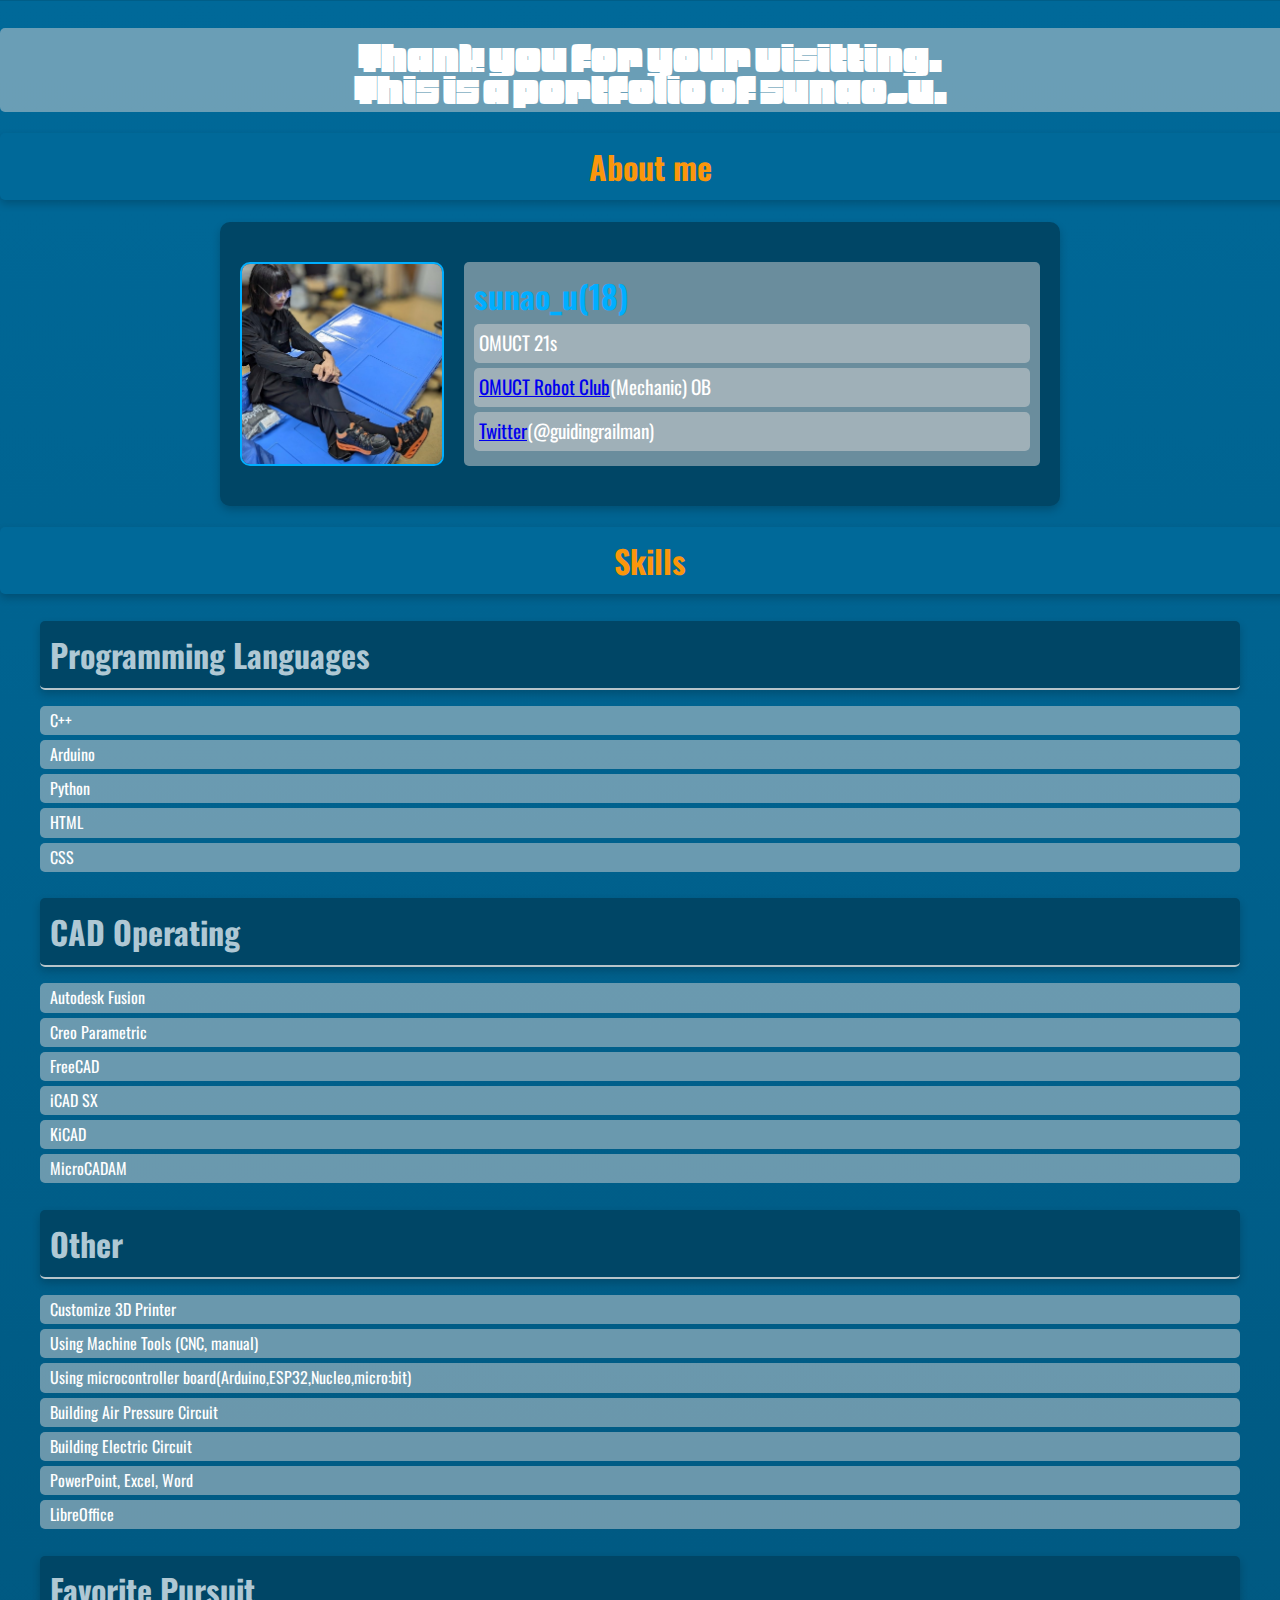
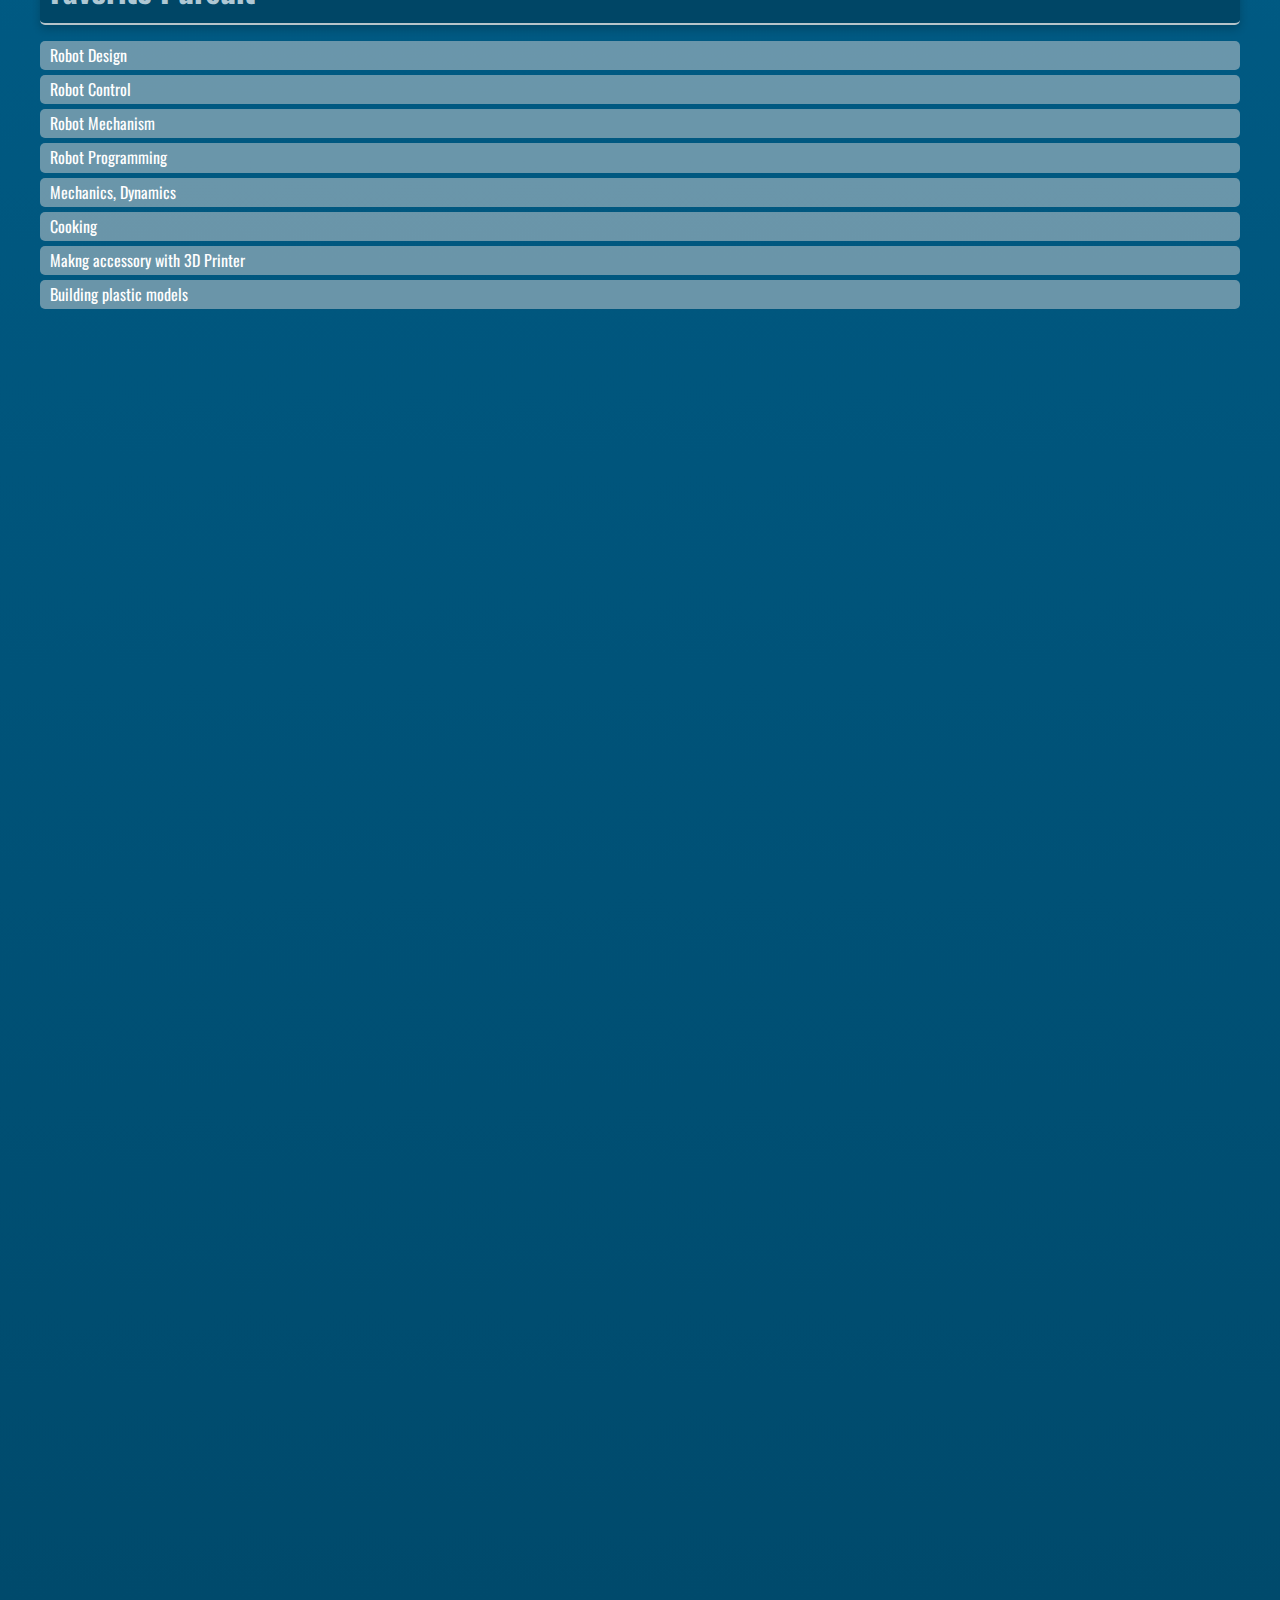
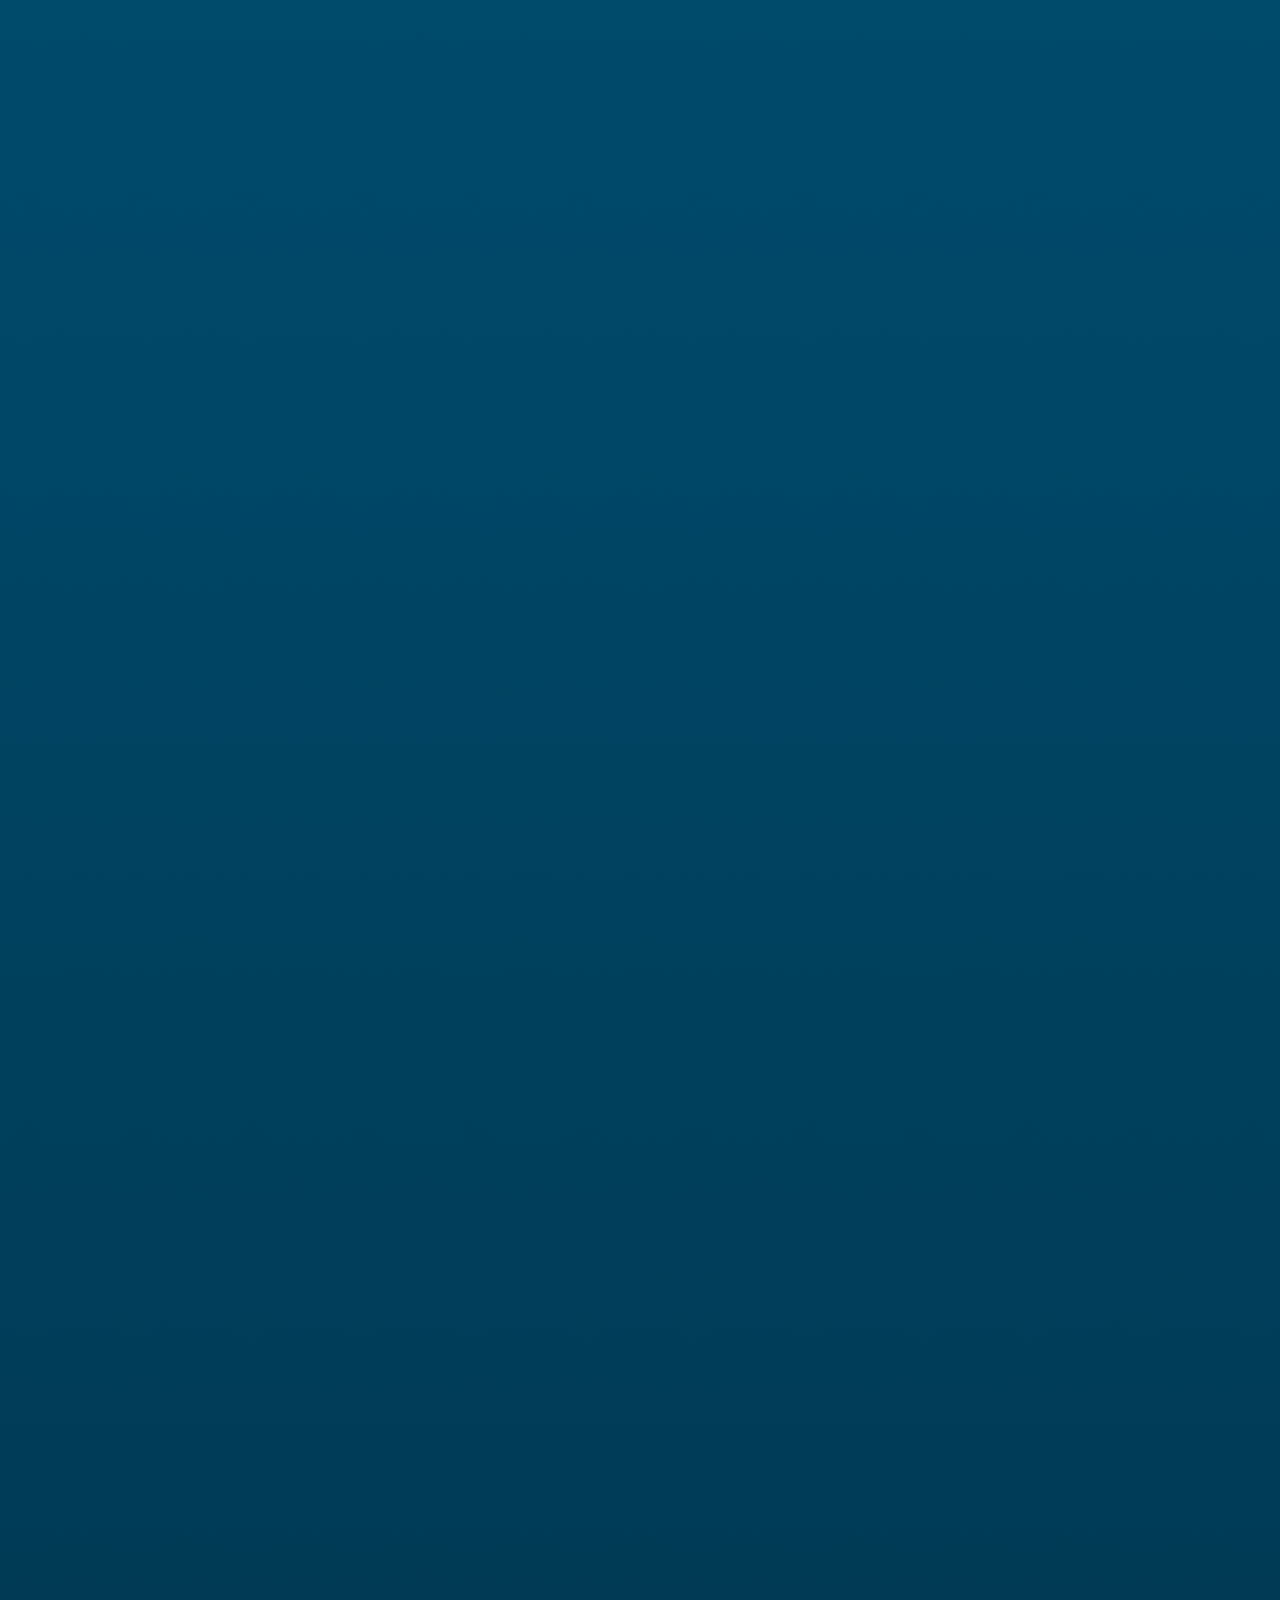
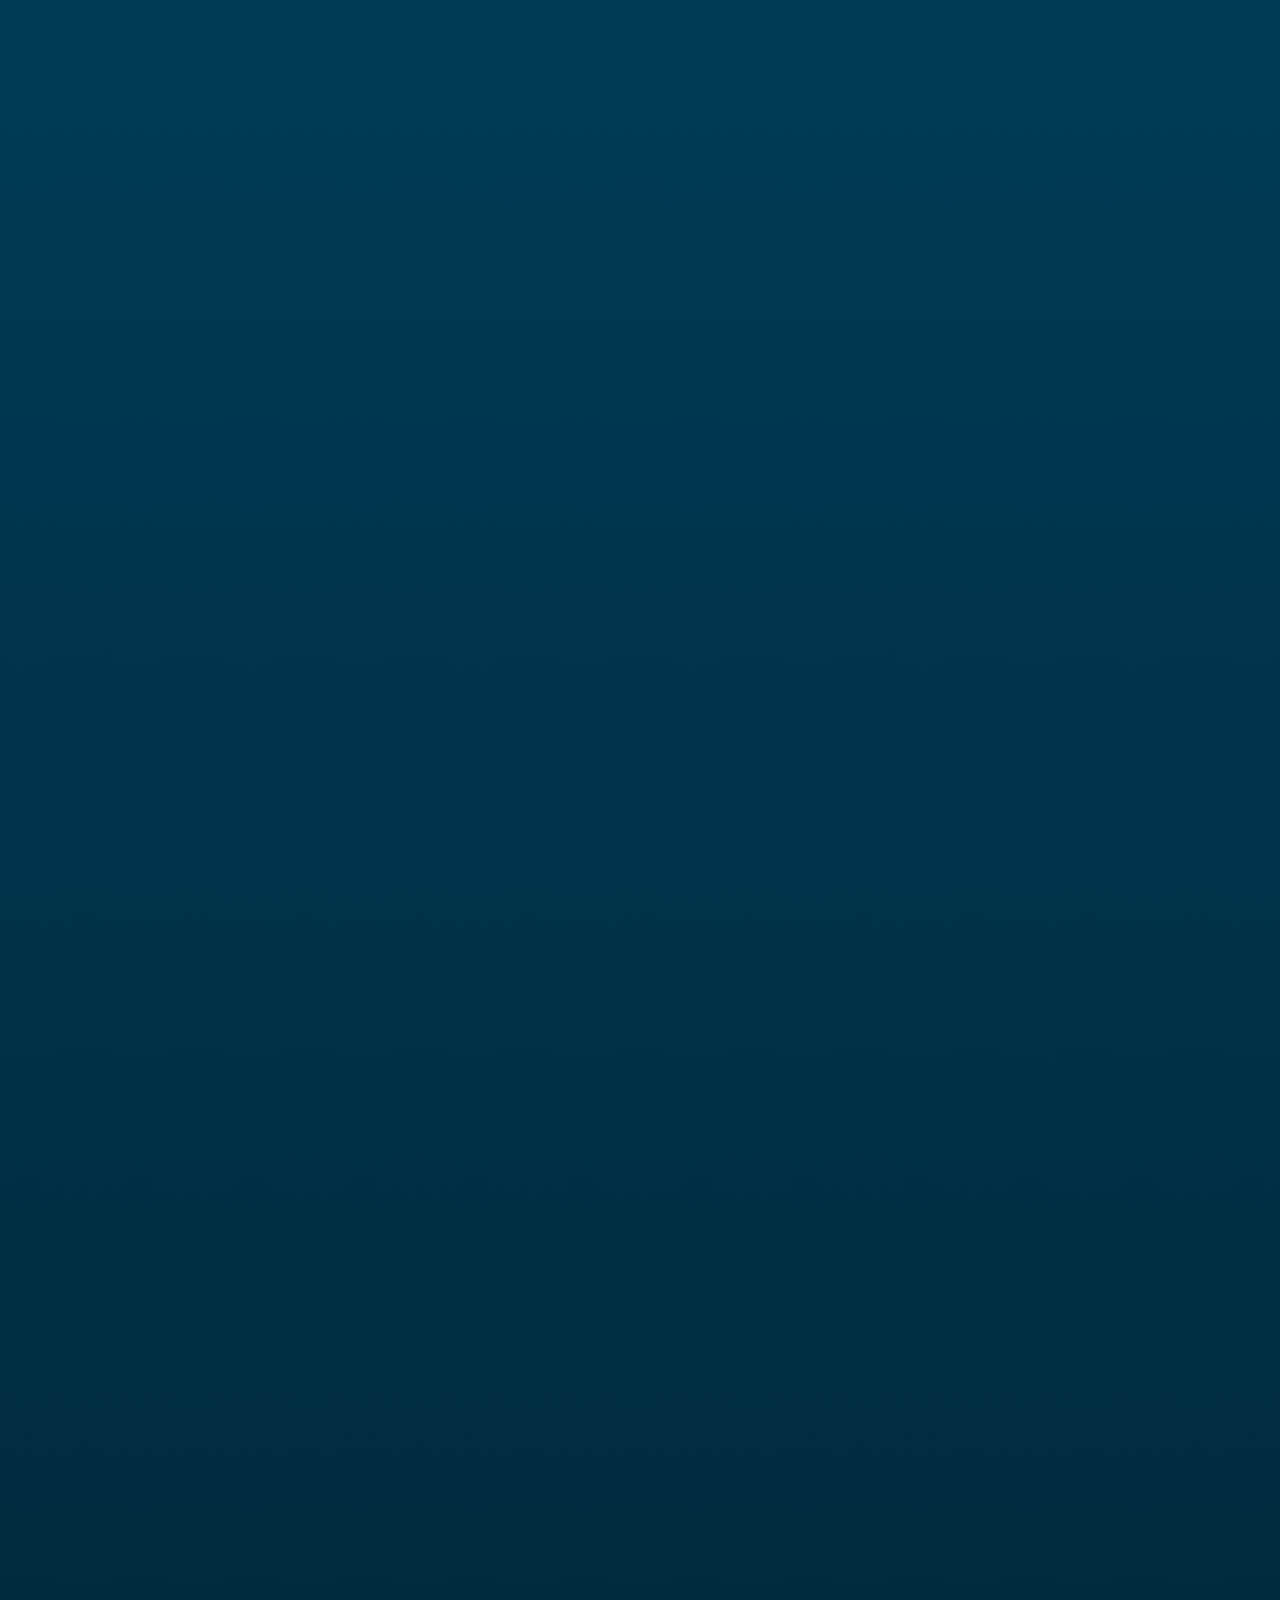
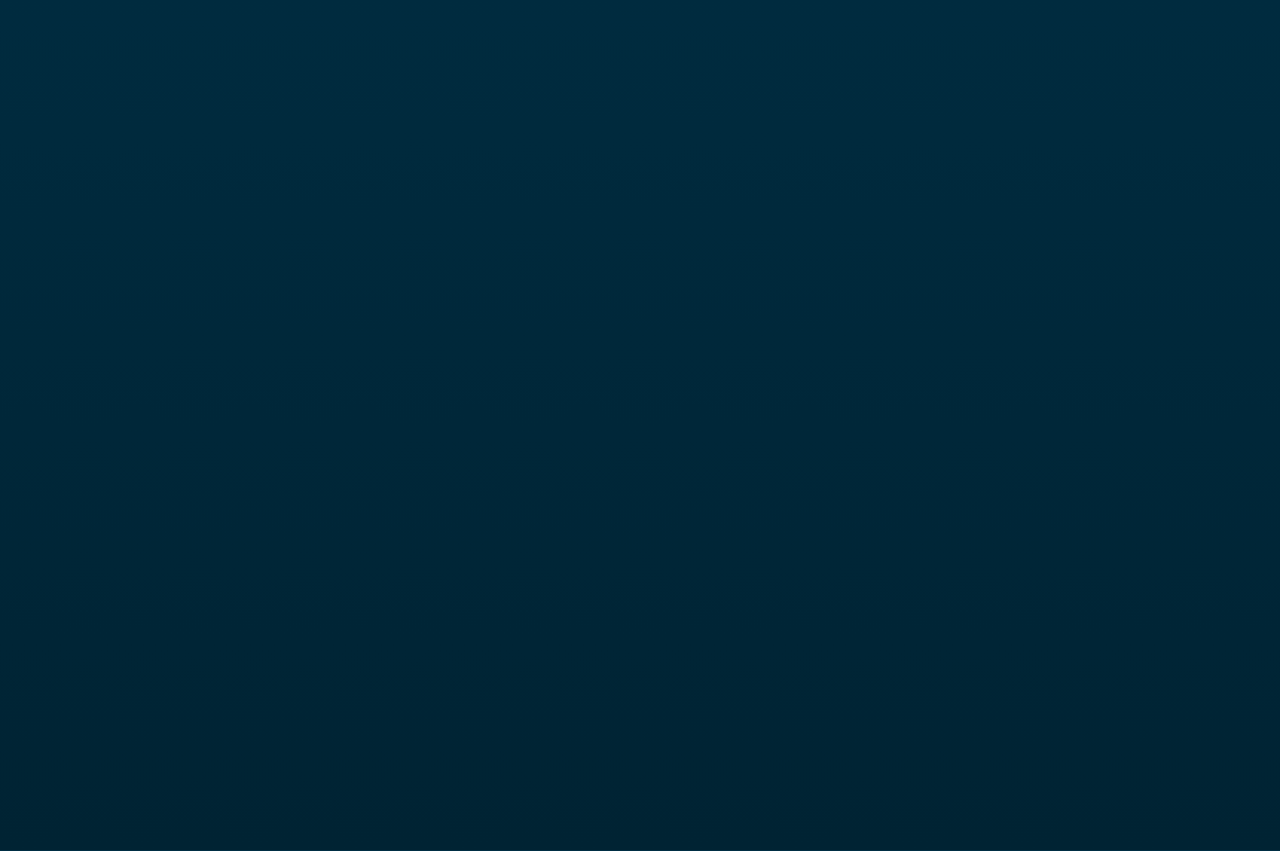
==== index.html @ 6a6f703a "Add files via upload" ====
<!DOCTYPE html>
<html lang="ja">
  <head>
    <link rel="stylesheet" href="https://fonts.googleapis.com/css2?family=Oswald:wght@400;700&display=swap">
    <link rel="stylesheet" href="https://fonts.googleapis.com/css2?family=Badeen+Display&display=swap">
    <meta charset="UTF-8" />
    <meta name="viewport" content="width=device-width, initial-scale=1.0" />
    <title>sunao_u portfolio</title>
    <link rel="stylesheet" href="main.css">
    <script src="animations.js" defer></script>
  </head>
  <body>
    <div class="container">
      <!-- main content -->
      <div class="intro animate-on-scroll">
        <div style="text-align: center">
          Thank you for your visitting.<br>
          This is a portfolio of sunao_u.
        </div>
      </div>

      <div style="text-align: center">
        <h1 class="animate-on-scroll">About me</h1>
      </div>

      <!-- picture of me-->
      <div class="profile animate-on-scroll">
        <img src="me.jpg" alt="me">
        <div class="info">
          <ph>sunao_u(18)</ph>
          <p>OMUCT 21s</p>
          <p><a href="https://x.com/opuct_robotclub">OMUCT Robot Club</a>(Mechanic) OB</p>
          <p><a href="https://x.com/guidingrailman">Twitter</a>(@guidingrailman)</p>
        </div>
      </div>  

      <div style="text-align: left">
        <div class="skills-section animate-on-scroll">
          <h1>Skills</h1>
          <div class="skills-category">
            <h2>Programming Languages</h2>
            <ul>
              <li>C++</li>
              <li>Arduino</li>
              <li>Python</li>
              <li>HTML</li>
              <li>CSS</li>
            </ul>
          </div>

          <div class="skills-category">
            <h2>CAD Operating</h2>
            <ul>
              <li>Autodesk Fusion</li>
              <li>Creo Parametric</li>
              <li>FreeCAD</li>
              <li>iCAD SX</li>
              <li>KiCAD</li>
              <li>MicroCADAM</li>
            </ul>
          </div>
          <div class="skills-category">
            <h2>Other</h2>
            <ul>
              <li>Customize 3D Printer</li>
              <li>Using Machine Tools (CNC, manual)</li>
              <li>Using microcontroller board(Arduino,ESP32,Nucleo,micro:bit)</li>
              <li>Building Air Pressure Circuit</li>
              <li>Building Electric Circuit</li>
              <li>PowerPoint, Excel, Word</li>
              <li>LibreOffice</li>
            </ul>
          </div>
          <div class="skills-category">
            <h2>Favorite Pursuit</h2>
            <ul>
              <li>Robot Design</li>
              <li>Robot Control</li>
              <li>Robot Mechanism</li>
              <li>Robot Programming</li>
              <li>Mechanics, Dynamics</li>
              <li>Cooking</li>
              <li>Makng accessory with 3D Printer</li>
              <li>Building plastic models</li>
            </ul>
          </div>
        </div>
        
        <div class="works-section animate-on-scroll">
          <h1>Works</h1>
          <h2>Works in class</h2>
          <h3>2023</h3>
          <div class="work-item">
            <ul>
              <li><h4>CAD designing</h4></li>
              <!-- picture of CAD Class-->
              <img src="CAD-Class.png" alt="CAD-Class" class="event-image">
            </ul>
              <div class="caption" onclick="toggleCaption(this)">
                <p class="caption-jp">2023年度のCAD設計製図の授業で製作した、マイナスドライバビットの持ち手のCADデータです。<br>高電圧による電磁加速でマイナスドライバビットを射出するレールガンをイメージしてモデリングしました。電源ユニットから伸びるプラグや排気ファン、ダクト、リボルバー型のビットホルダーといった細かいこだわりをふんだんに盛り込んだ逸品に仕上がっています。</p>
                <p class="caption-en active">This is the CAD data for the handle of a flat head screwdriver bit that was created in the 2023 CAD design and drafting class. <br>It was modeled based on the image of a rail gun that fires flathead screwdriver bits using electromagnetic acceleration due to high voltage. It is a masterpiece that incorporates a lot of attention to detail such as the plug extending from the power supply unit, exhaust fan, duct, and revolver-shaped bit holder.</p>
              </div>
          </div>

          <div class="work-item">
            <ul>
              <li><h4>Special Research</h4></li>
              <!-- picture of Special Research-->
              <img src="Special-Research.jpg" alt="Special Research" class="event-image">
            </ul>
            <div class="caption" onclick="toggleCaption(this)">
              <p class="caption-jp">2023年度実施の特別研究(前期分)にて設計製作した電動紙飛行機ランチャーです。<br>ストックされている紙飛行機を確実に一枚ずつ取り出してそれなりのスピードで連続的に射出することができます。</p>
              <p class="caption-en active">This is an electric paper airplane launcher designed and manufactured in the special research conducted in 2023 (first semester).<br>It can reliably take out one paper airplane at a time from the stock and continuously launch them at a reasonable speed.</p>
          </div>
          </div>

          <h3>2024</h3>
          <div class="work-item">
            <ul>
              <li><h4>Basic Research</h4></li>
              <!-- picture of Basic Research-->
              <img src="Basic-Research.jpg" alt="Basic Research" class="event-image">
            </ul>
            <div class="caption" onclick="toggleCaption(this)">
              <p class="caption-jp">2024年度実施の基礎研究(前期)にて製作した自動寿司提供システム"EOPS"です。<br>押されたボタンに対応した寿司を自動で取り出し、自動で皿に乗せ、自動で配膳します。<br>制御担当でした。全ての制御はリミットスイッチで管理され、既定のシーケンスに応じて動作します。</p>
              <p class="caption-en active">This is the automatic sushi serving system "EOPS" created in the basic research conducted in 2024 (first semester).<br>It automatically takes out the sushi corresponding to the pressed button, places it on a plate, and serves it automatically.<br>I was in charge of control. All controls are managed by limit switches and operate according to the specified sequence.</p>
          </div>
          </div>

          <h2>Works in Extracurricular Activities</h2>

          <h3>2022</h3>
          <div class="work-item">
            <ul>
              <li><h4>KINKI Area Robot Contest</h4></li>
              <!-- picture of Kinki Area Robot Contest-->
              <img src="Kinki-Robocon.jpg" alt="Kinki Robot Contest" class="event-image">
            </ul>
            <div class="caption" onclick="toggleCaption(this)">
              <p class="caption-jp">2022年の近畿地区合同ロボコンで製作したロボット"行くぞ!国技館"です。<br>足回りを除く全ての機構がエアシリンダで動作するという点が特徴でした。LiDARが搭載されており、機能としては自動操縦にも対応しています。</p>
              <p class="caption-en active">This is the robot "行くぞ!国技館(Let's go! Kokugikan)" created for the Kinki Area Robot Contest in 2021.<br>The feature was that all mechanisms except the drive system operated with air cylinders. It was equipped with LiDAR and also supported autonomous driving as a function.</p>
          </div>
          </div>

          <div class="work-item">
            <ul>
              <li><h4>KOSEN ROBOCON 2022</h4></li>
              <!-- picture of Kosen2022-->
              <img src="2022Kosen.jpg" alt="Kosen2022 -1" class="event-image">
            </ul>
            <div class="caption" onclick="toggleCaption(this)">
              <p class="caption-jp">2022年の高専ロボコンで製作したロボット"AIRsROCK"です。<br>点数がそれぞれ決まっている的に紙飛行機を乗せるというルールに対して「最難関"最奥の的"のみを狙う」という尖ったアプローチを採用したロボットでした。最大で15機の紙飛行機を一試合のうちに最奥の的に入れることができ、狙撃性能に優れていました。<br>全国大会にてマブチモーター特別賞受賞。</p>
              <p class="caption-en active">This is the robot "AIRsROCK" created for the Kosen Robocon 2022.<br>The rule was to place paper airplanes on targets with different scores, and we adopted a sharp approach of aiming only at the "most difficult and deepest target". The robot could place up to 15 paper airplanes on the deepest target in one match, demonstrating excellent sniping performance.<br>It won the Mabuchi Motor Special Award at the national tournament.</p>
          </div>
          </div>

          <h3>2023</h3>
          <div class="work-item">
            <ul>
              <li><h4>the Championship of Robot Engineer(CoRE)2023</h4></li>
              <!-- picture of CoRE-->
              <img src="CoRE.jpg" alt="CoRE 2023" class="event-image">
            </ul>
            <div class="caption" onclick="toggleCaption(this)">
              <p class="caption-jp">2023年のCoREという大会において製作したロボット"※ひんじ卍ひんじ会のロボット"です。<br>複数台のロボットがフライングディスクを投げ合うという対戦競技に向けて、射程と威力と装弾数を追及して製作しました。<br>当時の大会で唯一床から拾ったディスクを拾って再利用するという画期的な機能を搭載していました。<br>拾い上げ機能が評価され、革新的技術賞を受賞。<br>※「ひんじ卍ひんじ会」はチーム名</p>
              <p class="caption-en active">This is the robot created by the team "Hinge Manji Hinge Kai" for the CoRE (the Championship of Robot Engineer) in 2023.<br>It was designed for a competitive game where multiple robots throw flying discs at each other, focusing on range, power, and ammunition capacity.<br>It was the only robot in the competition that could pick up and reuse discs from the floor, a groundbreaking feature at the time.<br>The pickup feature was highly evaluated, and it won the Innovative Technology Award.</p>
          </div>
          </div>

          <div class="work-item">
            <ul>
              <li><h4>KOSEN ROBOCON 2023</h4></li>
              <!-- picture of Kosen2023-->
              <img src="2023Kosen.jpg" alt="Kosen2023 -1" class="event-image">
              <img src="2023Kosen-2.jpg" alt="Kosen2023 -2" class="event-image">
            </ul>
            <div class="caption" onclick="toggleCaption(this)">
              <p class="caption-jp">2023年の高専ロボコンで製作したロボット"鴉"です。<br>相手と共通のフィールドを周回しながら吊るされた32個のオブジェクトを回収するという競技に対して、高得点オブジェクトを迅速に回収して過半数以上の点数を相手よりも先に確保することをコンセプトとして製作しました。<br>私の担当した箇所は高所のオブジェクトを回収するための伸縮アーム機構で、機構そのものに1kgの重量制限が課されていながらも高い信頼性を誇っていました。<br>ろぼっと倶楽部初の全国優勝を達成。<br>
              <a href="https://www.youtube.com/watch?v=dDdRVrF7438">試合の動画</a></p>
              <p class="caption-en active">This is the robot "鴉(Karasu)" created for the Kosen Robocon 2023.<br>The competition involved collecting 32 suspended objects while circling a common field with the opponent. The concept was to quickly collect high-scoring objects and secure more than half of the points before the opponent.<br>I was responsible for the telescopic arm mechanism to collect high objects. Despite the 1kg weight limit on the mechanism itself, it boasted high reliability.<br>We achieved the first national victory for the Robot Club.<br>
              <a href="https://www.youtube.com/watch?v=dDdRVrF7438">Match video</a></p>
          </div>
          </div>

          <h3>2024</h3>
          <div class="work-item">
            <ul>
              <li><h4>KANSAI SPRING ROBOCON 2024</h4></li>
              <!-- picture of Spring-Robocon -->
              <img src="Spring-Robocon.jpg" alt="Spring Robocon 2024" class="event-image">
            </ul>
            <div class="caption" onclick="toggleCaption(this)">
              <p class="caption-jp">2024年の関西春ロボコンで製作したロボット"メカヒンジ(非公認)"です。<br>30日という短い期間しか与えられていないにもかかわらず複雑なシステムを製作した結果見事に惨敗しました。<br>メカヒンジはチーム名「HIN-G」に由来。</p>
              <p class="caption-en active">This is the robot "Mecha Hinge (unofficial)" created for the Kansai Spring Robocon 2024.<br>Despite having only 30 days, we created a complex system and unfortunately lost.<br>Mecha Hinge is derived from the team name "HIN-G".</p>
          </div>
          </div>

          <div class="work-item">
            <ul> 
              <li><h4>KOSEN ROBOCON 2024</h4></li>
              <!-- picture of Kosen2024-->
              <img src="2024Kosen.jpg" alt="Kosen2024 -1" class="event-image">
              <img src="2024Kosen-2.jpg" alt="Kosen2024 -2" class="event-image">
            </ul>
            <div class="caption" onclick="toggleCaption(this)">
              <p class="caption-jp">2024年の高専ロボコンで製作したロボット"ひまり"です。プロジェクト名は"銀火"でした。<br>ロボットがロボットを投げ飛ばし、投げ飛ばされたロボットが作業をしてもといたエリアに帰還するというかなり過酷なルールでした。<br>私が担当した「ロボットを飛ばすロボット」はほかのチームで実現できたところが存在しない電動射出を実現しており、堅牢なハードウェアに仕上がっていました。<br>地区大会で一度敗れ、全国大会でも一度敗れながらその度に復活を遂げ、与えられたチャンスを逃すことなく勝利しました。<br>ろぼっと俱楽部史上初、高専ロボコン史上3校目となる2連覇達成。<br>
              <a href="https://www.youtube.com/watch?v=W5jt8yTYAWg">試合の動画</a></p>
              <p class="caption-en active">This is the robot "Himari" created for the Kosen Robocon 2024. The project name was "銀火(Ginga)".<br>The rules were quite harsh, with robots throwing other robots, and the thrown robots performing tasks and returning to their original area.<br>The "robot that throws robots" I was in charge of achieved electric ejection, which no other team could realize, and had robust hardware.<br>We lost once in the regional tournament and once in the national tournament, but each time we came back and won without missing the given opportunities.<br>We achieved the first consecutive victory in the history of the Robot Club and the third consecutive victory in the history of Kosen Robocon.<br>
              <a href="https://www.youtube.com/watch?v=W5jt8yTYAWg">Match video</a></p>
          </div>

            
          </div>
          <!-- content end-->
        </div>
      </div>
    </div>
  </body>
</html>
---- main.css ----
/* 全体の背景と文字色 */
body {
    background: linear-gradient(to bottom, #006999, #004666, #002333); /* グラデーションを追加 */
    color: #ffffff; /* 文字色を白に変更 */
    font-family: 'Oswald', sans-serif; /* フォントを変更 */
}

/* コンテナのスタイル */
.container {
    max-width: 1200px;
    margin: 0 auto;
    padding: 20px;
}

/* 序文のスタイル */
.intro {
    font-family: 'Badeen Display', sans-serif; /* 序文にBadeen Displayフォントを適用 */
    text-align: center;

    font-size: 2.5em; /* フォントサイズを大きくする */
    background-color: rgba(211, 211, 211, 0.5); /* 薄灰色の背景を追加 */
    padding: 10px;
    border-radius: 5px;
    width: 100vw; /* 幅を画面全体に広げる */
    line-height: 0.8; /* 縦幅を潰す */
    margin-left: calc(-50vw + 50%); /* 中央揃え */
}

/* プロフィールのスタイル */
.profile {
    display: flex;
    align-items: center;
    background-color: #004666; /* 背景色を変更 */
    padding: 20px;
    border-radius: 10px;
    box-shadow: 0 4px 8px rgba(0, 0, 0, 0.2); /* 影を追加 */
    color: #ffffff;
    max-width: 800px;
    margin: 20px auto; /* 中央に配置 */
    text-align: left;
}

.profile img {
    border-radius: 10px;
    margin-right: 20px;
    width: 200px;
    height: 200px;
    object-fit: cover;
}

.profile .info {
    flex: 1;
    background-color: rgba(211, 211, 211, 0.5); /* 薄灰色の背景を追加 */
    padding: 10px;
    border-radius: 5px;
}

.profile h2 {
    color: #00aeff; /* 見出しの色を変更 */
    margin-bottom: 10px;
    font-size: 2em;
    border-bottom: 2px solid #00aeff; /* アンダーラインを追加 */
    font-weight: 700; /* 太めのフォントウェイトを指定 */
}

.profile ph {
    color: #00aeff; /* 見出しの色を変更 */
    margin-bottom: 10px;
    font-size: 2em;
    font-weight: 700; /* 太めのフォントウェイトを指定 */
}

.profile p {
    margin: 5px 0;
    font-size: 1.2em;
    line-height: 1.5;
    font-weight: 400; /* 通常のフォントウェイトを指定 */
    background-color: rgba(211, 211, 211, 0.5); /* 薄灰色の背景を追加 */
    padding: 5px;
    border-radius: 5px;
}

/* 見出しのスタイル */
h1 {
    color: #fa960b; /* 見出しの色を変更 */
    text-align: center;
    background-color: #006999; /* 見出しの背景色を変更 */
    padding: 10px;
    border-radius: 5px;
    box-shadow: 0 4px 8px rgba(0, 0, 0, 0.2); /* 見出しに影を追加 */
    width: 100vw; /* 幅を画面全体に広げる */
    margin-left: calc(-50vw + 50%); /* 中央揃え */
    font-weight: 700; /* 太めのフォントウェイトを指定 */
}

h2 {
    color: #afc8d4; /* 見出しの色を変更 */
    margin-bottom: 10px;
    font-size: 2em;
    border-bottom: 2px solid #b6c4ca; /* アンダーラインを追加 */
    font-weight: 700; /* 太めのフォントウェイトを指定 */
}

h3 {
    color: #00aeff; /* 見出しの色を変更 */
    text-align: center;
    background-color: #006999; /* 見出しの背景色を変更 */
    padding: 10px;
    border-radius: 5px;
    box-shadow: 0 4px 8px rgba(0, 0, 0, 0.2); /* 見出しに影を追加 */
    display: inline-block; /* コンテンツの幅に合わせる */
    margin: 10px auto; /* 上下のマージンを追加して中央揃え */
    font-weight: 700; /* 太めのフォントウェイトを指定 */
}

/* スキルセクションのスタイル */
.skills-section {
    margin: 20px 0;
}

.skills-category {
    margin-bottom: 20px;
}

.skills-category h2 {
    background-color: #004666; /* 見出しの背景色を変更 */
    padding: 10px;
    border-radius: 5px;
    box-shadow: 0 4px 8px rgba(0, 0, 0, 0.2); /* 見出しに影を追加 */
}

.skills-category ul {
    list-style-type: none; /* デフォルトのリストスタイルを無効にする */
    padding: 0;
    text-align: left;
}

.skills-category ul li {
    background-color: rgba(211, 211, 211, 0.5); /* 薄灰色の背景を追加 */
    padding: 5px 10px; /* 縦のパディングを小さくする */
    border-radius: 5px;
    margin: 5px 0; /* 各項目の間にマージンを追加 */
    line-height: 1.2; /* 行の高さを調整 */
}

/* 画像のスタイル */
img {
    display: block;
    margin: 20px auto;
    border: 2px solid #00aeff; /* 画像の枠の色を変更 */
}

/* アニメーションのスタイル */
.animate-on-scroll {
    opacity: 0;
    transform: translateY(20px);
    transition: opacity 0.6s ease-out, transform 0.6s ease-out;
}

.animate-on-scroll.animated {
    opacity: 1;
    transform: translateY(0);
}

/* イベント画像のスタイル */
.event-image {
    width: 400px;
    height: auto;
    border-radius: 5px;
    box-shadow: 0 4px 8px rgba(0, 0, 0, 0.2);
    margin-right: 50px; /* 画像とテキストの間にスペースを追加 */
    margin: 10px 0;
}

/* 作品アイテムのスタイル */
.work-item {
    display: flex;
    align-items: center;
    margin-bottom: 20px;
}

.image-caption-container {
    display: flex;
    align-items: flex-start;
}

/* キャプションのスタイル */
.caption {
    cursor: pointer; /* クリック可能であることを示す */
    position: relative;
    padding: 20px; /* パディングを調整 */
    border: 1px solid #ccc; /* ボーダーのサイズを調整 */
    border-radius: 5px;
    transition: background-color 0.3s ease, border-color 0.3s ease; /* ボーダー色のトランジションを追加 */
}

.caption:hover {
    background-color: rgba(211, 211, 211, 0.7); /* ホバー時に背景色を変更 */
    border-color: #888; /* ホバー時にボーダー色を変更 */
}

.caption::after {
    content: "Click to toggle language"; /* クリックを促すテキスト */
    position: absolute;
    bottom: 5px;
    right: 5px;
    font-size: 12px;
    color: #fa960b;
    opacity: 0.9;
}

.caption p {
    margin: 0; /* 余白をリセット */
    padding: 10px; /* パディングを調整 */
    background-color: rgba(211, 211, 211, 0.5); /* 薄灰色の背景を追加 */
    border-radius: 5px;
    box-shadow: 0 2px 4px rgba(0, 0, 0, 0.1);
    opacity: 0; /* 初期状態で非表示 */
    transition: opacity 0.5s ease-in-out;
    position: absolute;
    top: 0;
    left: 0;
    right: 0;
}

.caption p.active {
    opacity: 1; /* アクティブなキャプションを表示 */
    position: relative;
}

.caption textarea {
    width: 100%;
    height: 100px;
    padding: 10px;
    border-radius: 5px;
    border: 1px solid #644cea;
    box-shadow: 0 2px 4px rgba(0, 0, 0, 0.1);
    resize: none;
}

/* ulタグのリセット */
.work-item ul {
    padding: 0;
    margin: 0;
    align-items: top; /* 中央揃えにする */
}
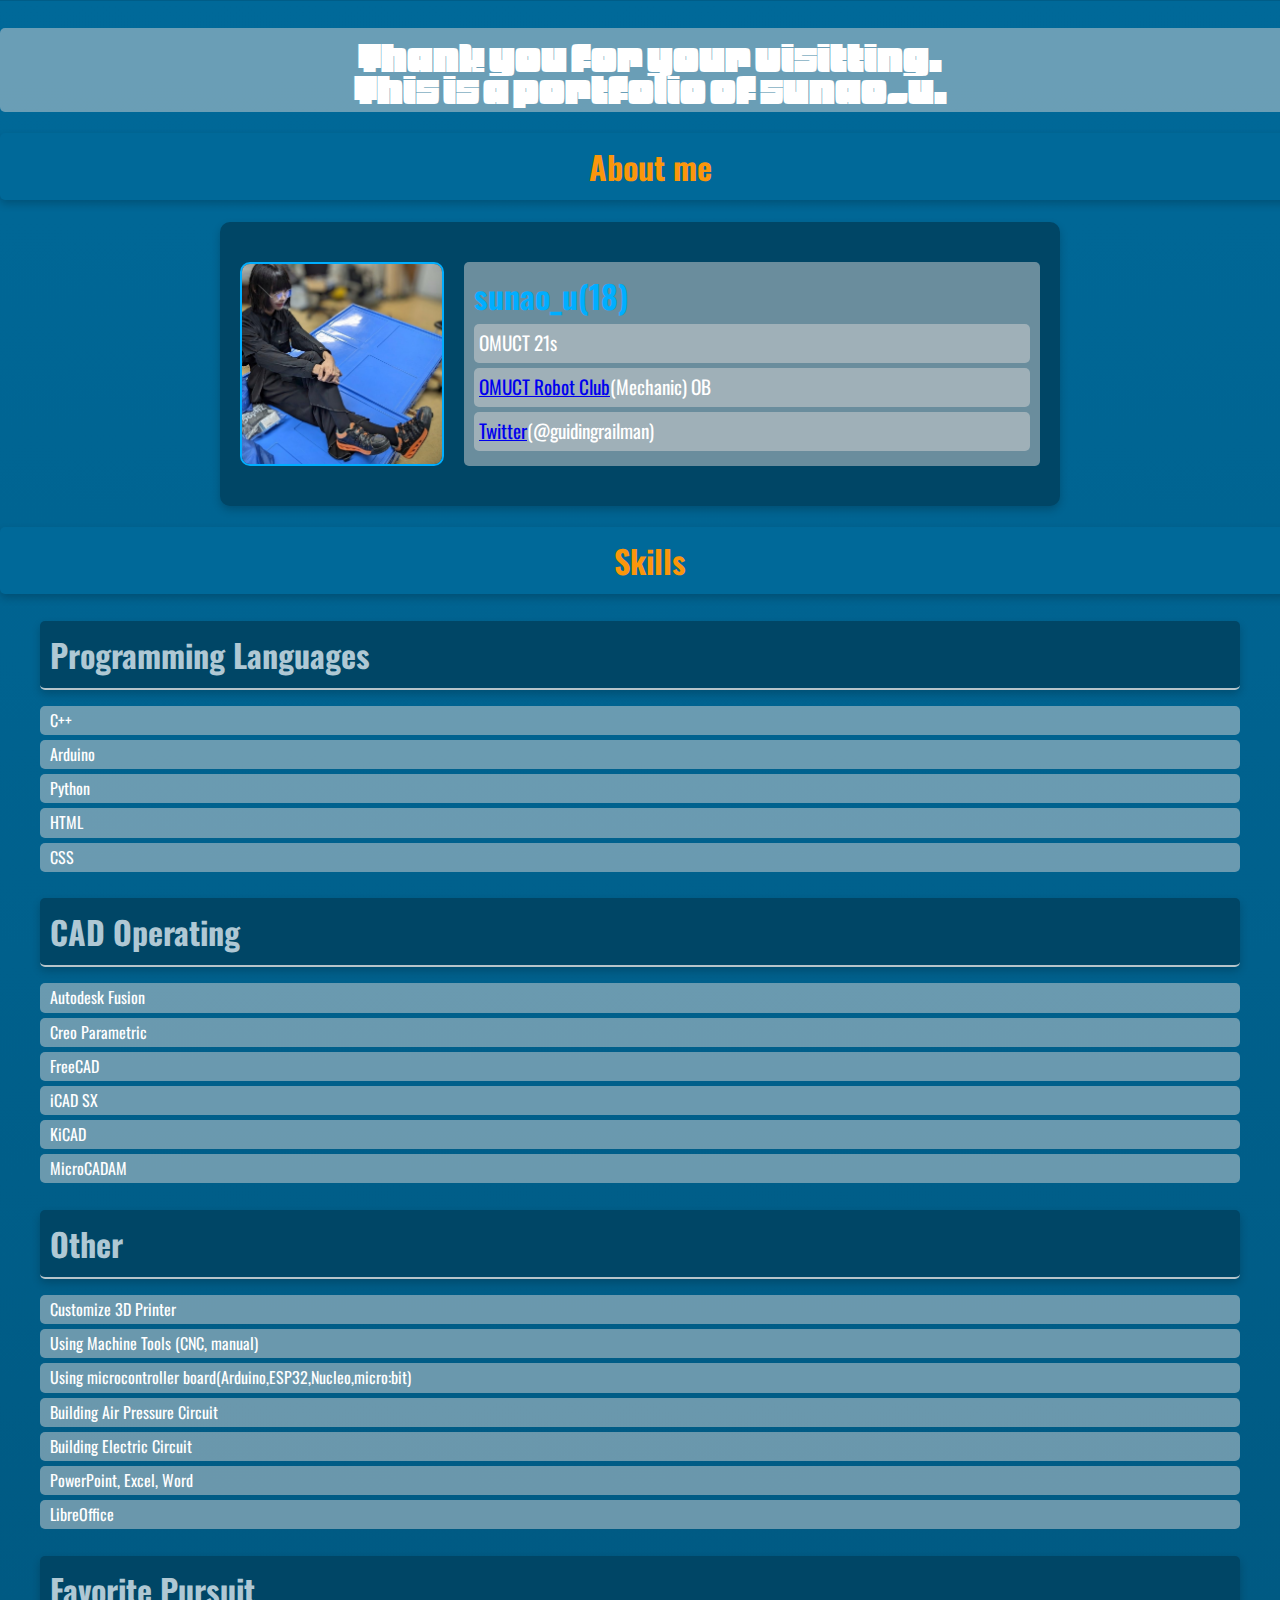
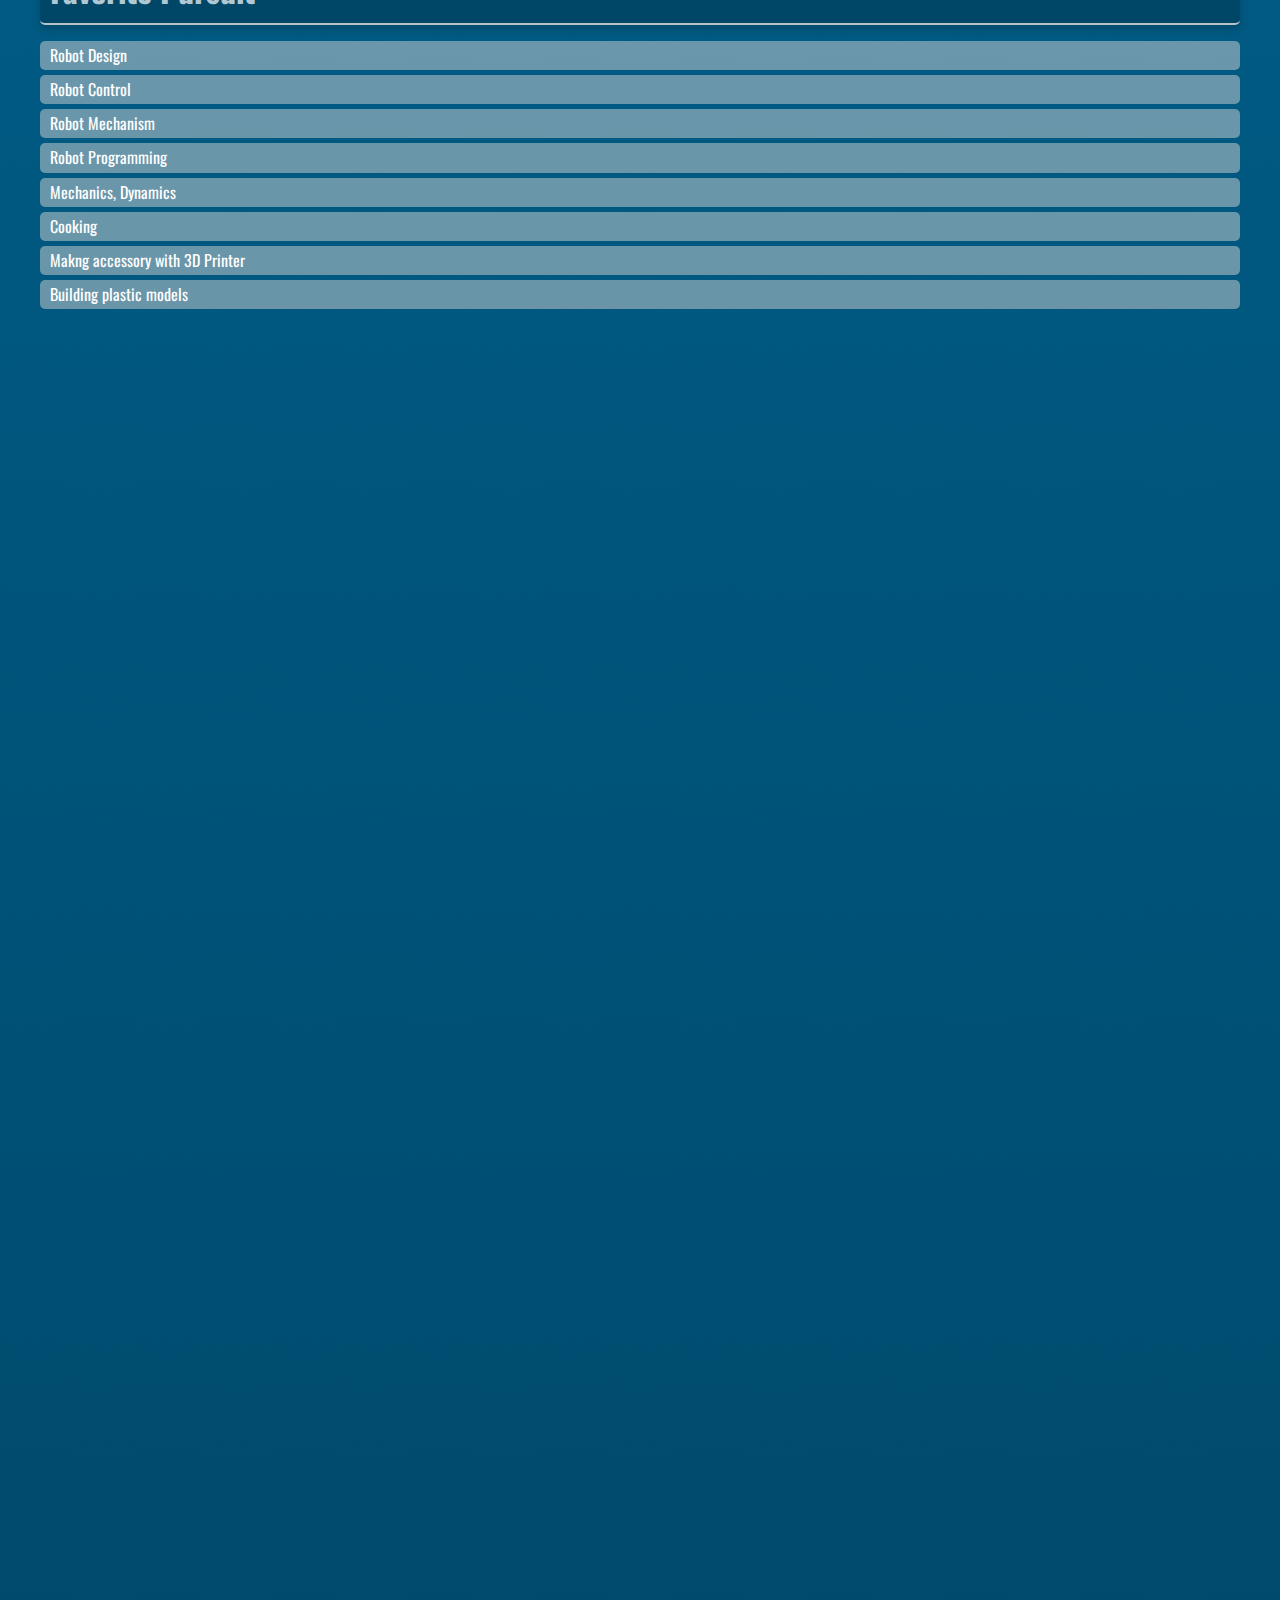
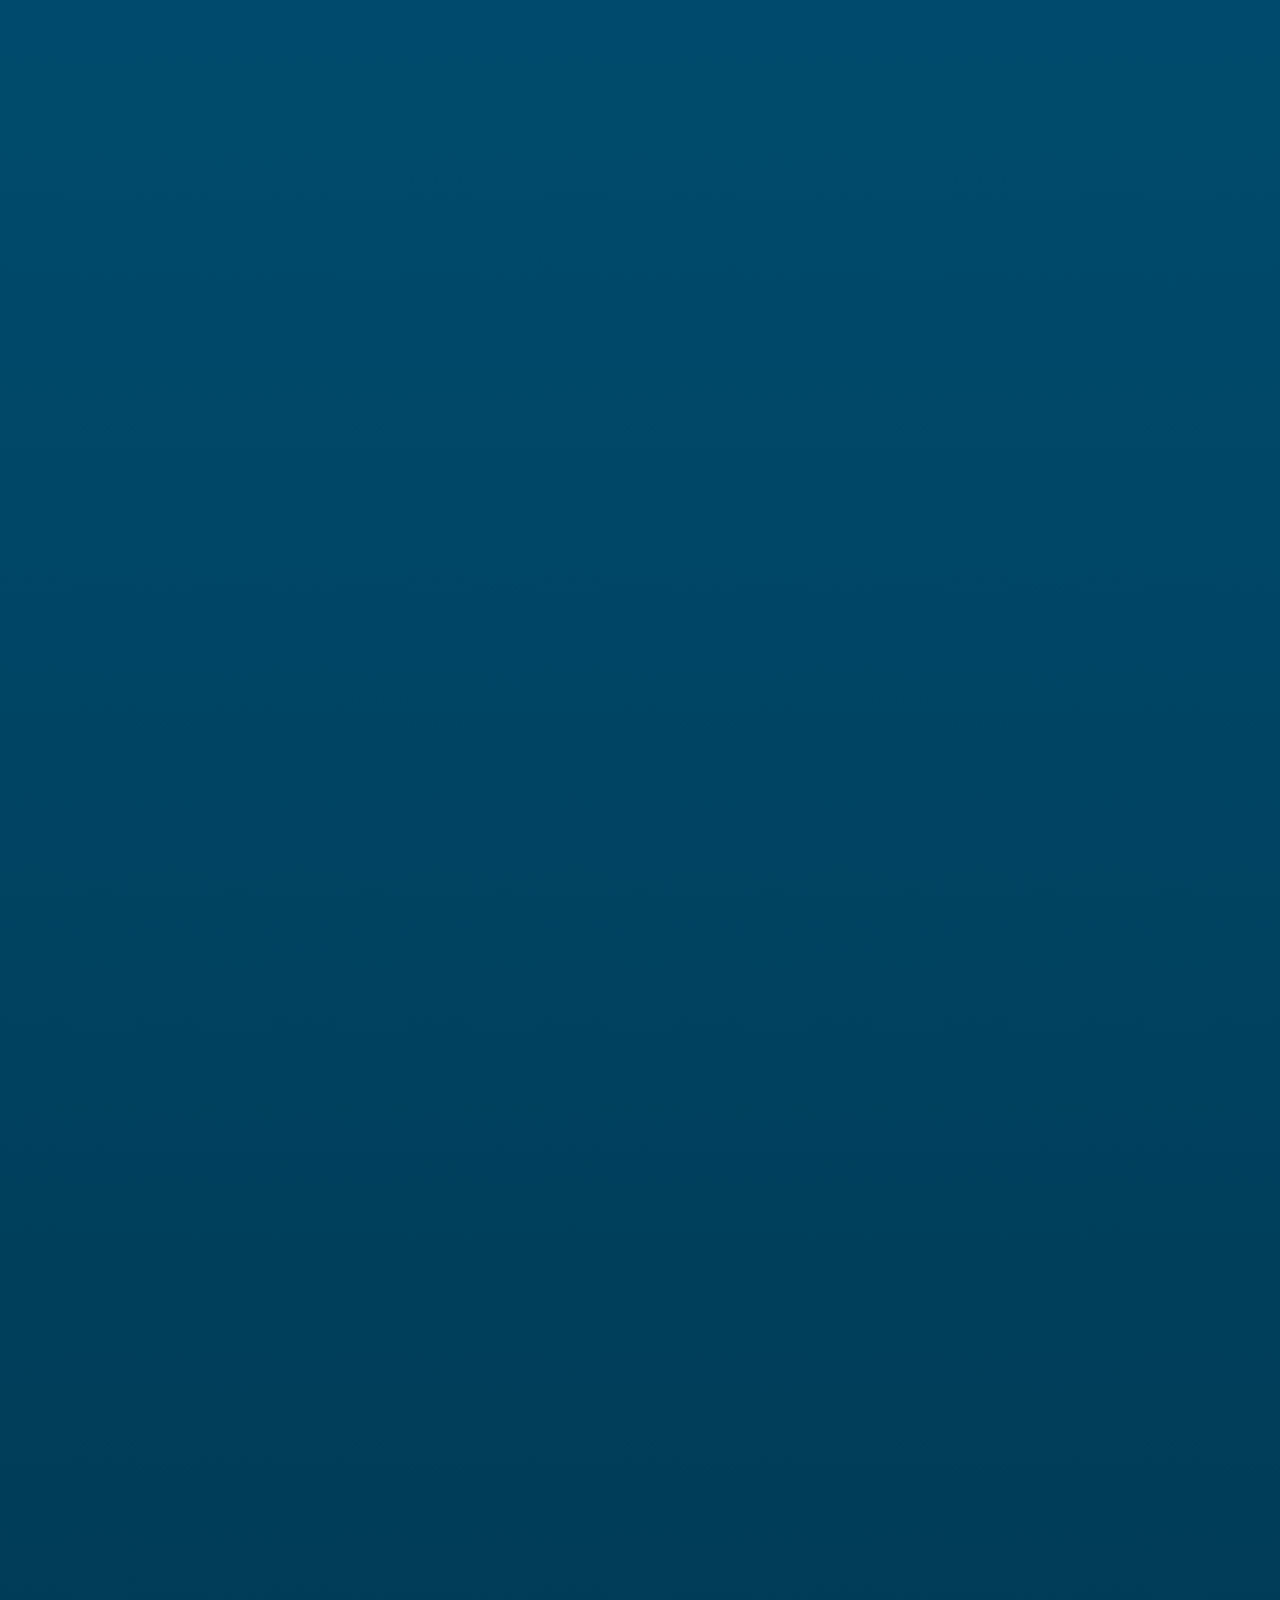
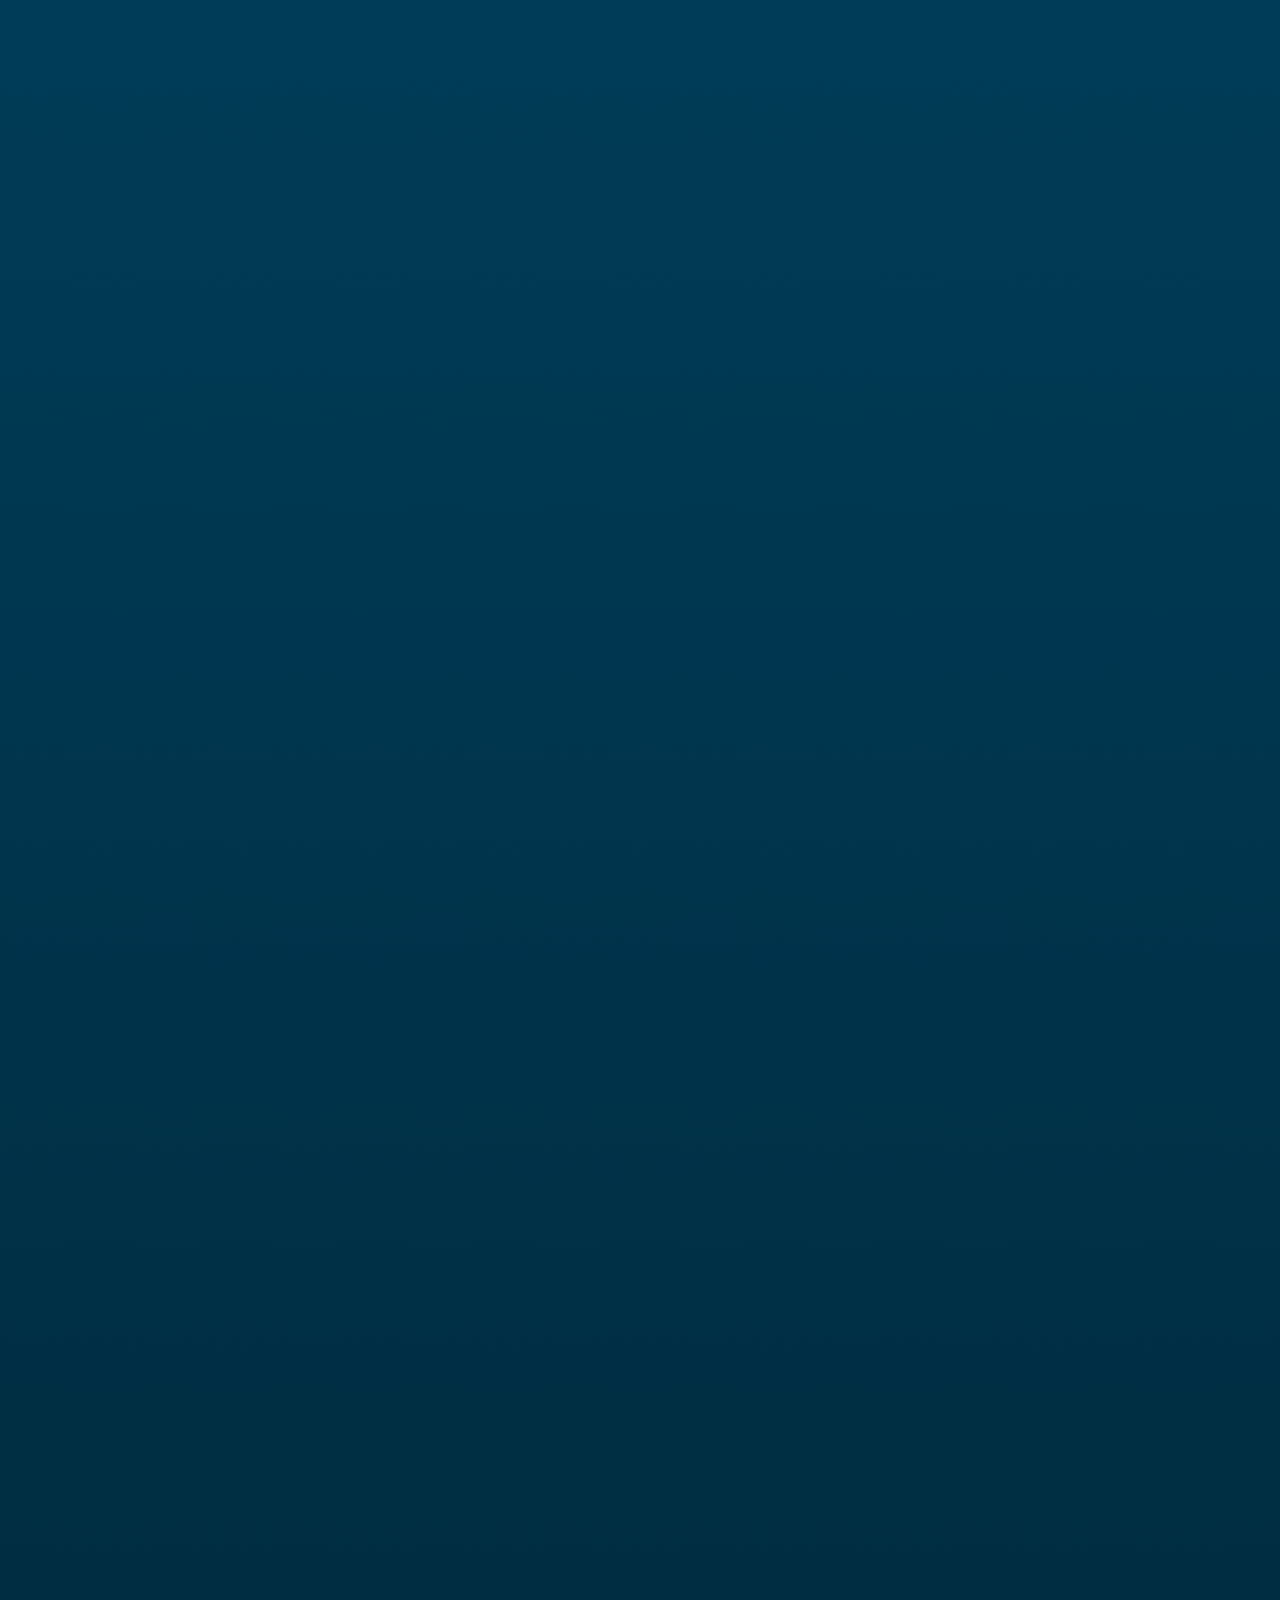
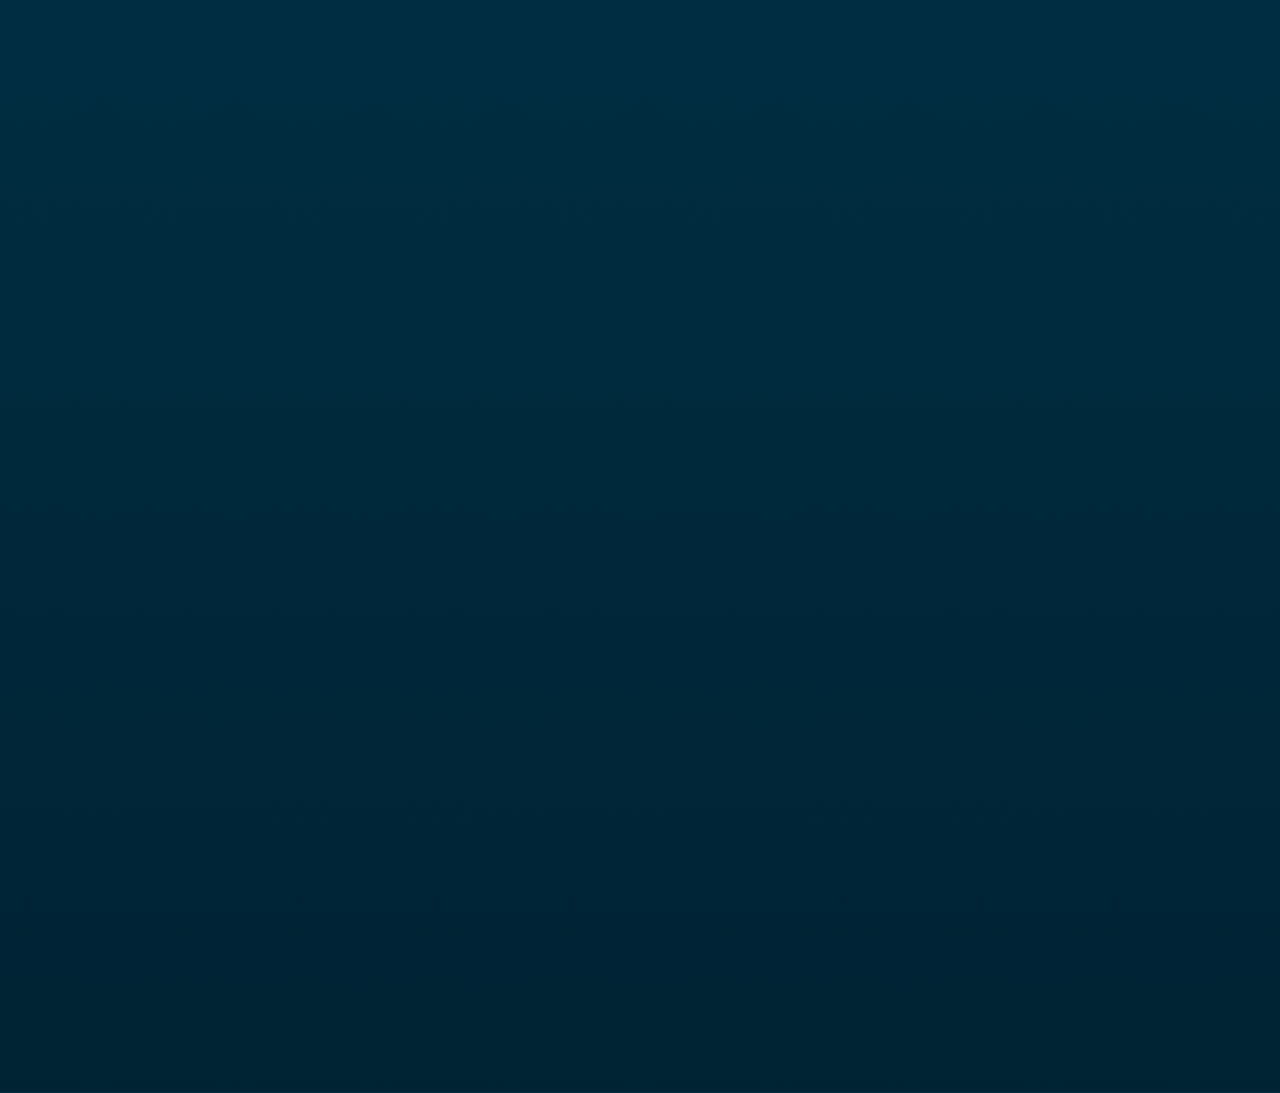
==== commit 097a9095: "Update index.html" ====
--- a/index.html
+++ b/index.html
@@ -199,7 +199,7 @@
             <ul> 
               <li><h4>KOSEN ROBOCON 2024</h4></li>
               <!-- picture of Kosen2024-->
-              <img src="2024Kosen.jpg" alt="Kosen2024 -1" class="event-image">
+              <img src="2024Kosen-1.jpg" alt="Kosen2024 -1" class="event-image">
               <img src="2024Kosen-2.jpg" alt="Kosen2024 -2" class="event-image">
             </ul>
             <div class="caption" onclick="toggleCaption(this)">
@@ -216,4 +216,4 @@
       </div>
     </div>
   </body>
-</html>+</html>
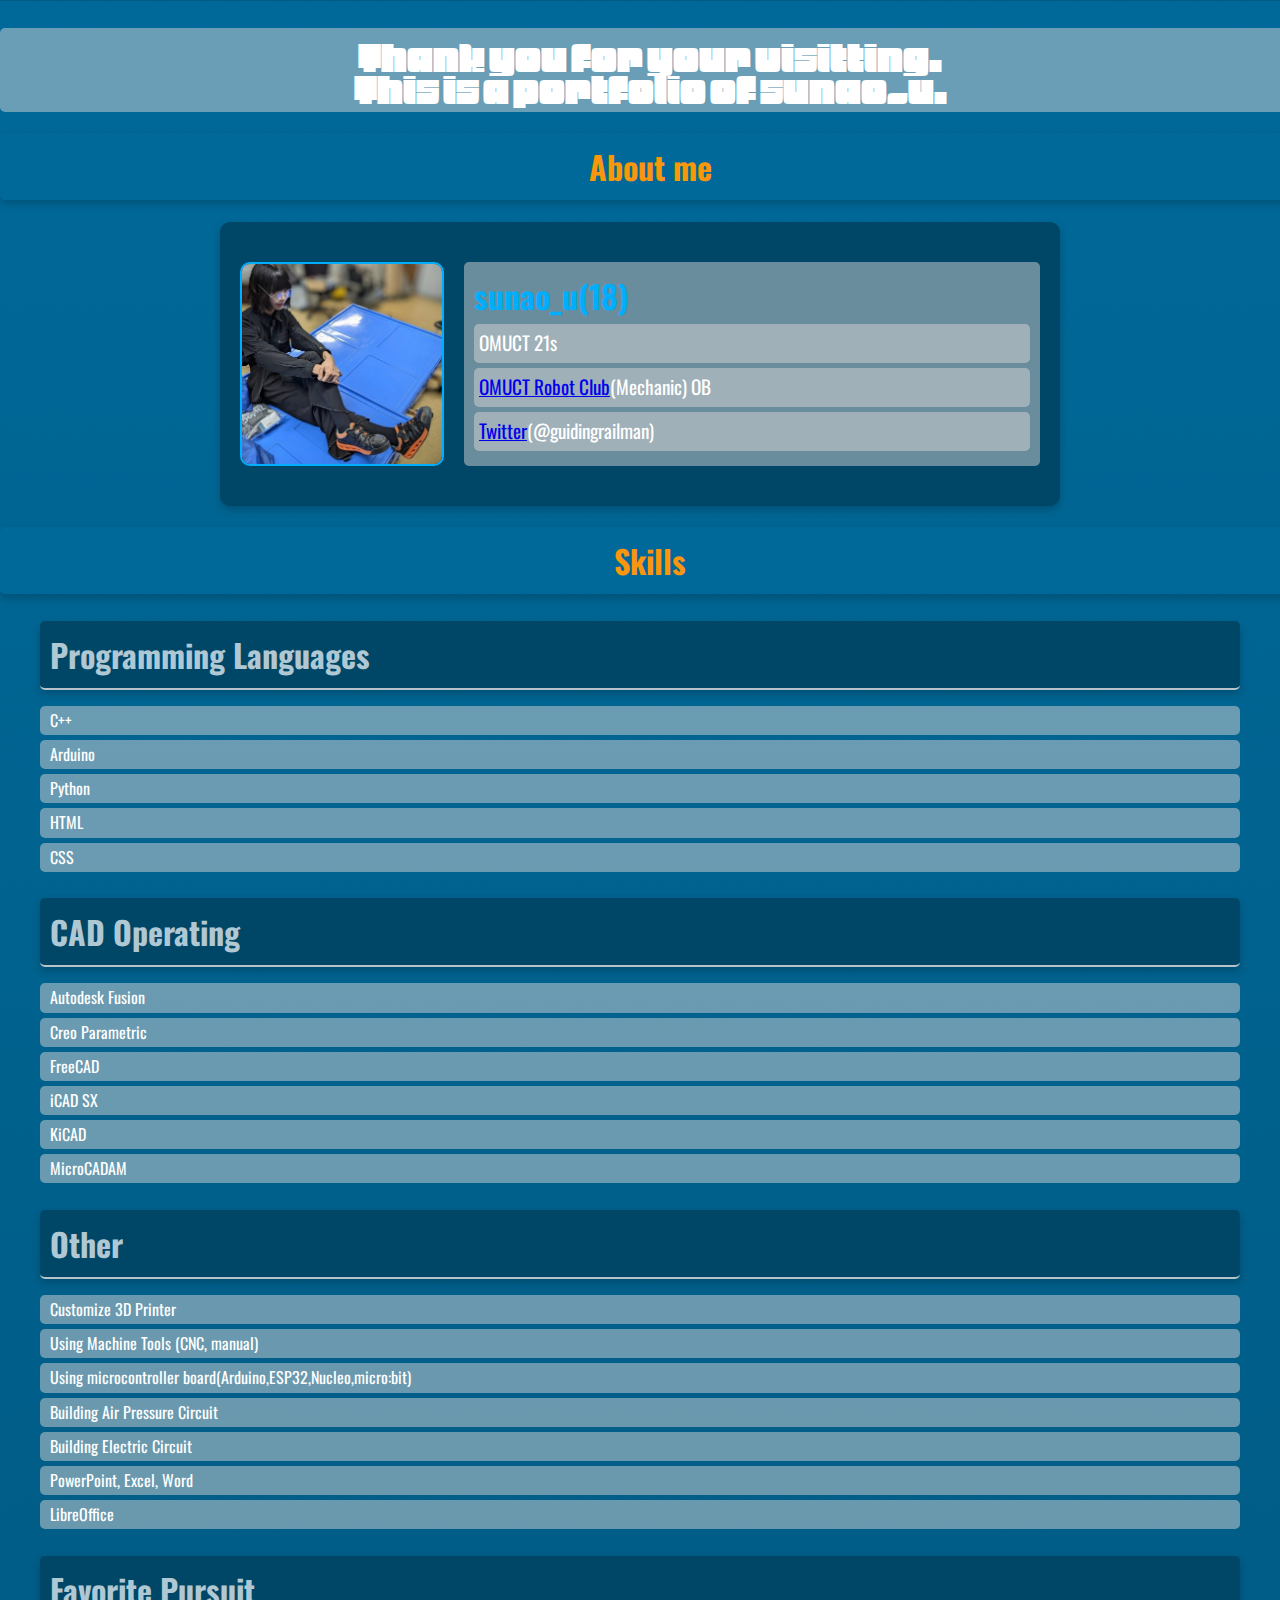
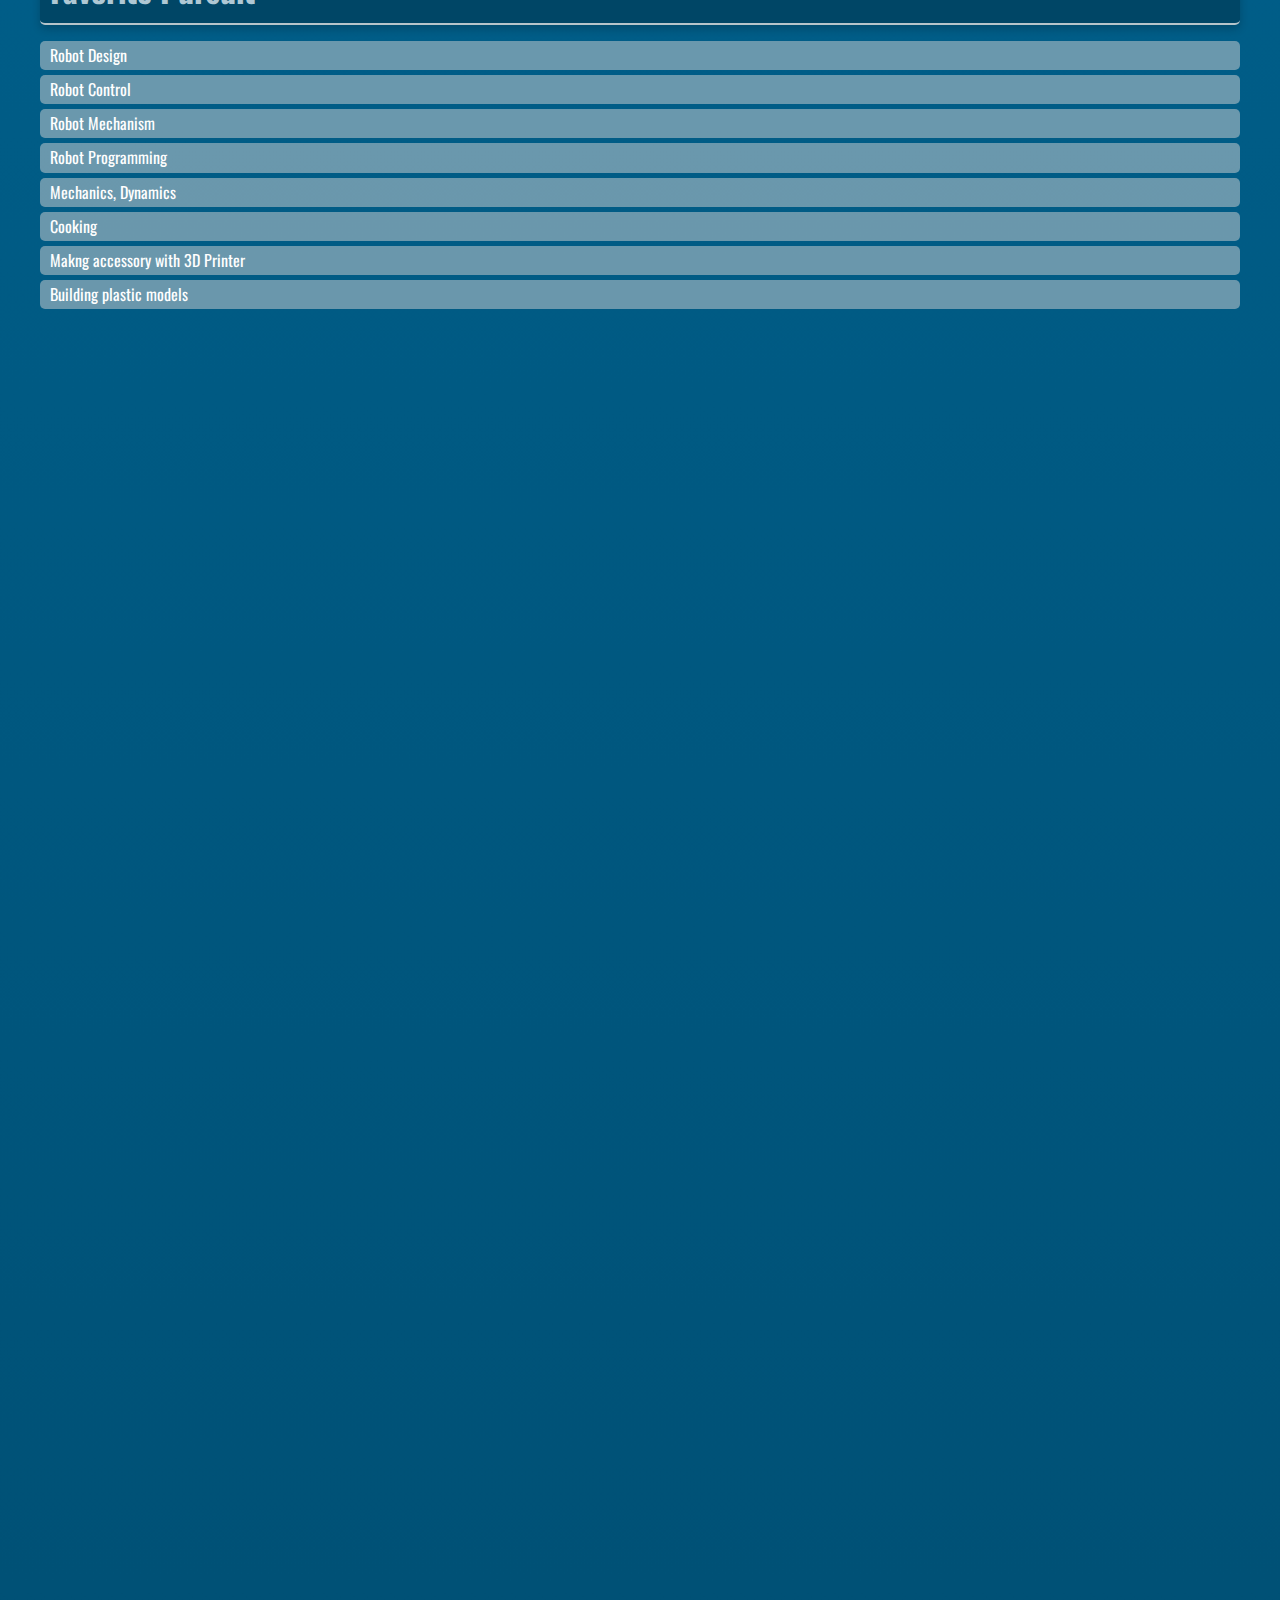
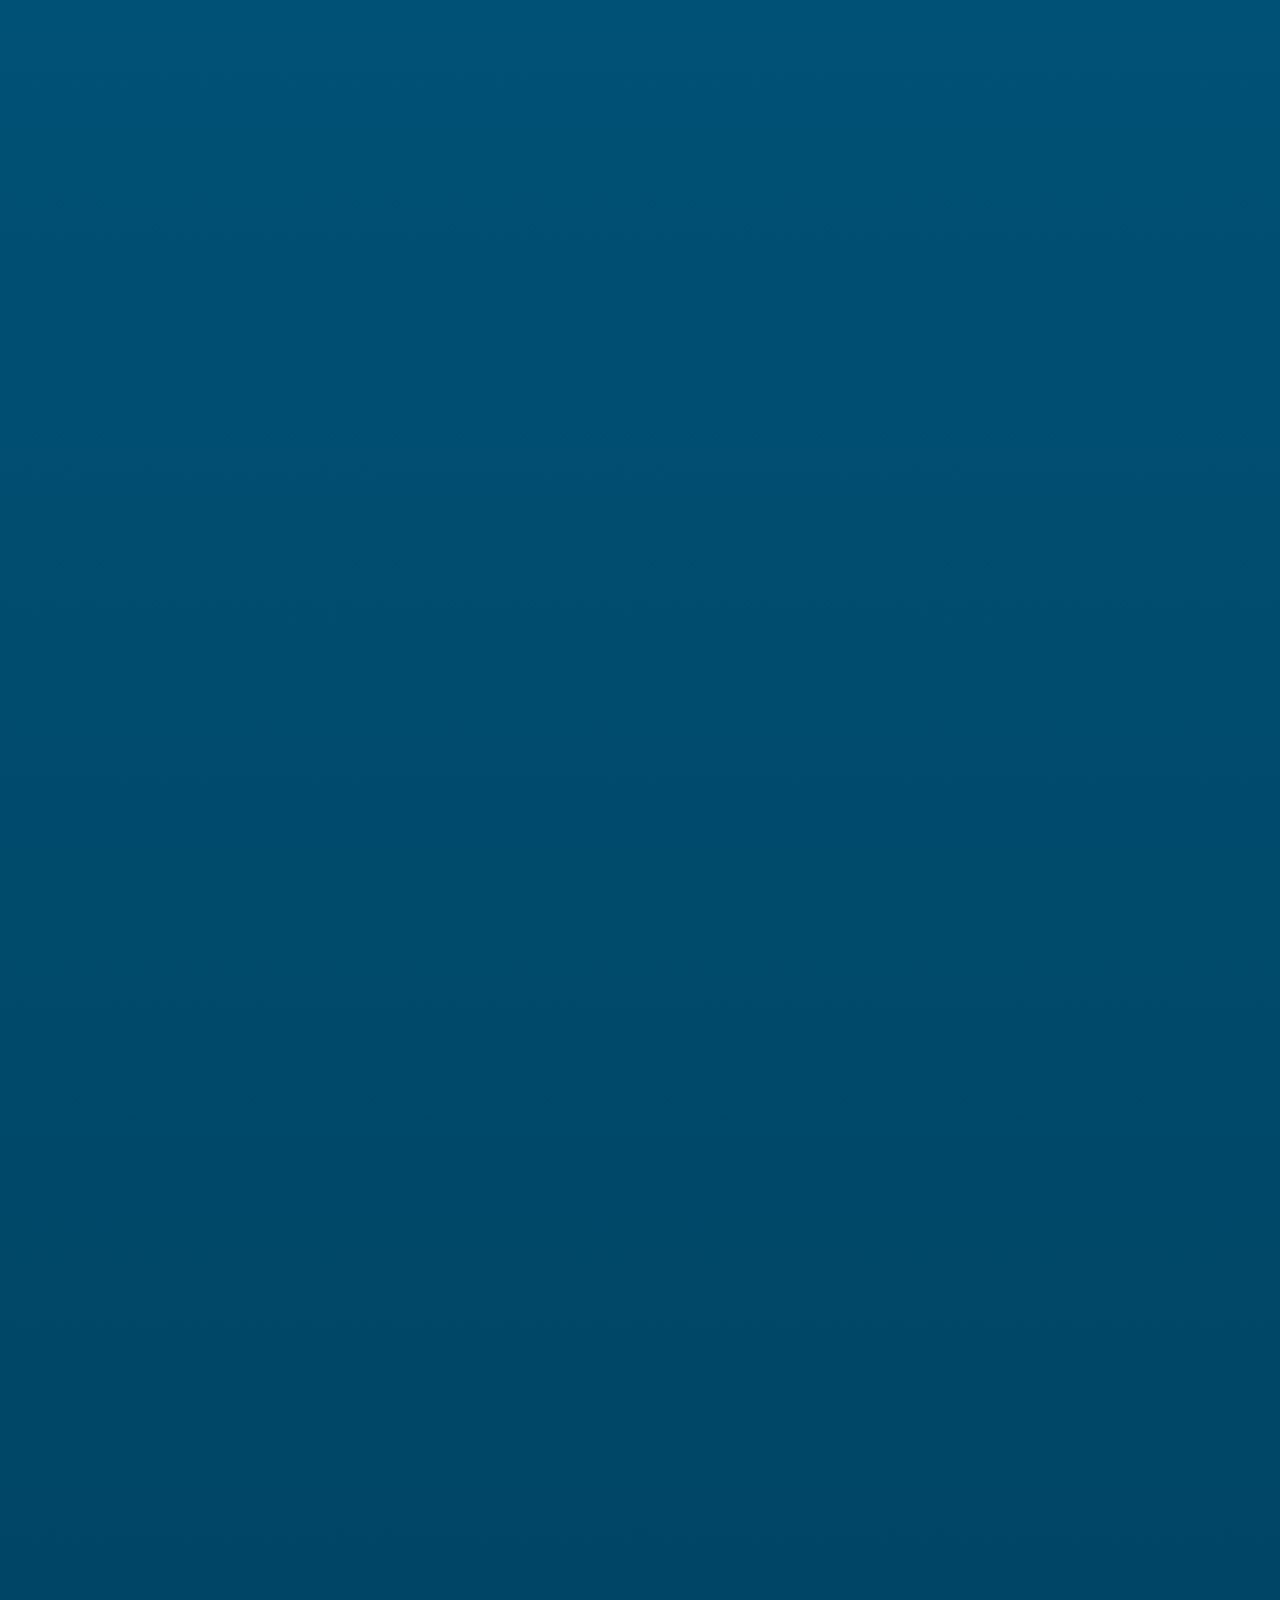
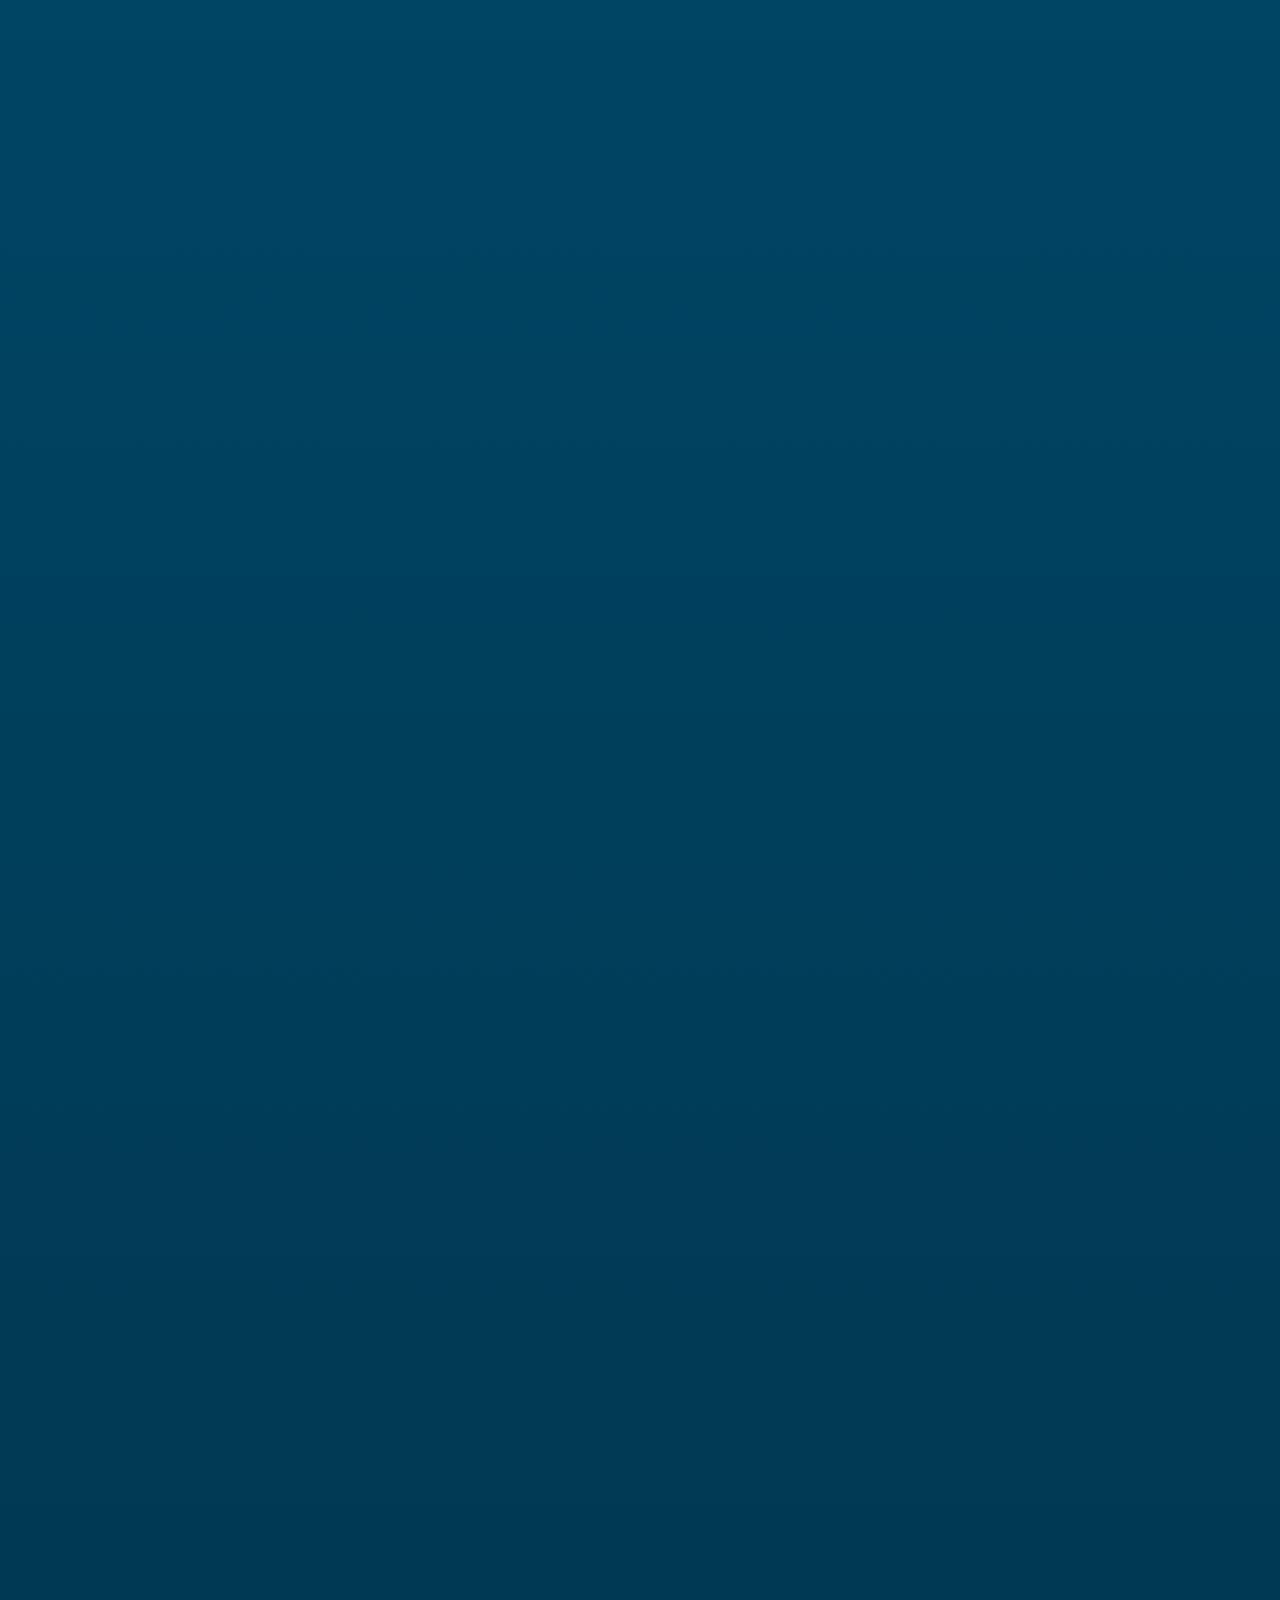
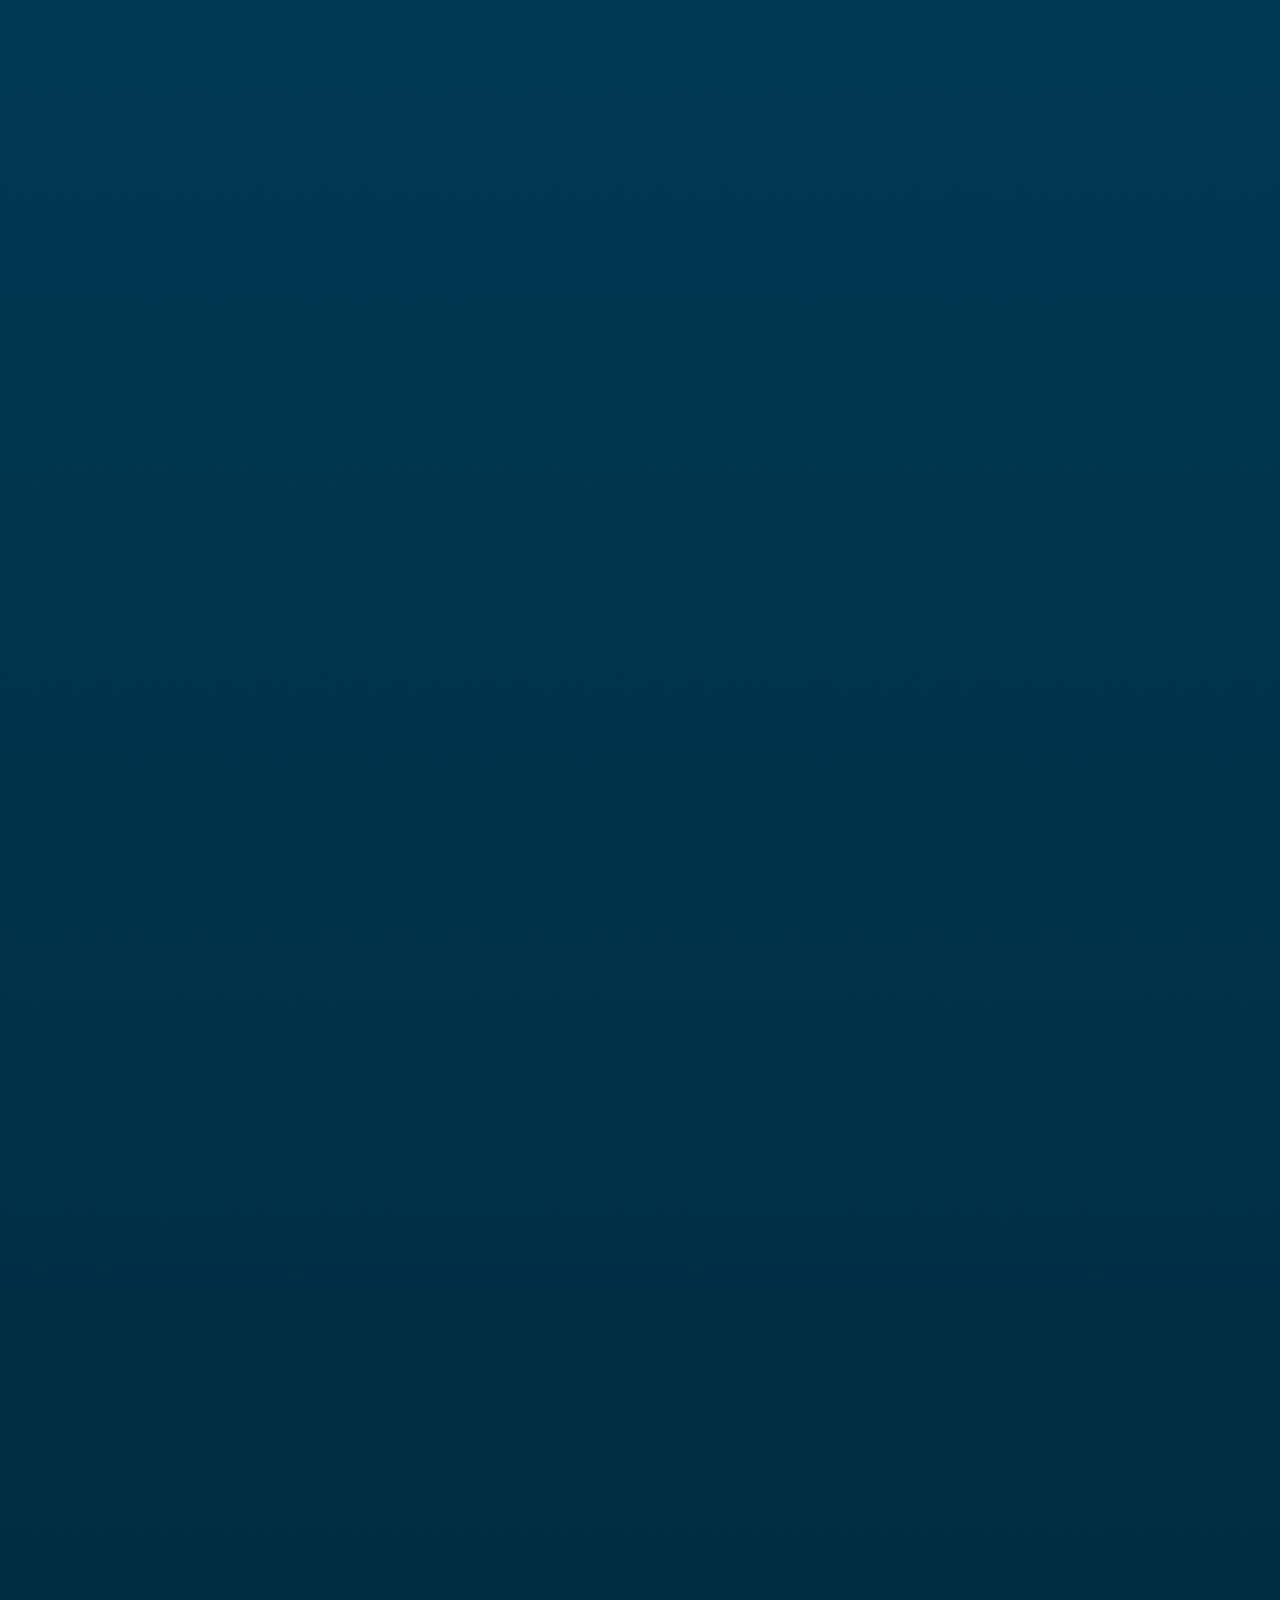
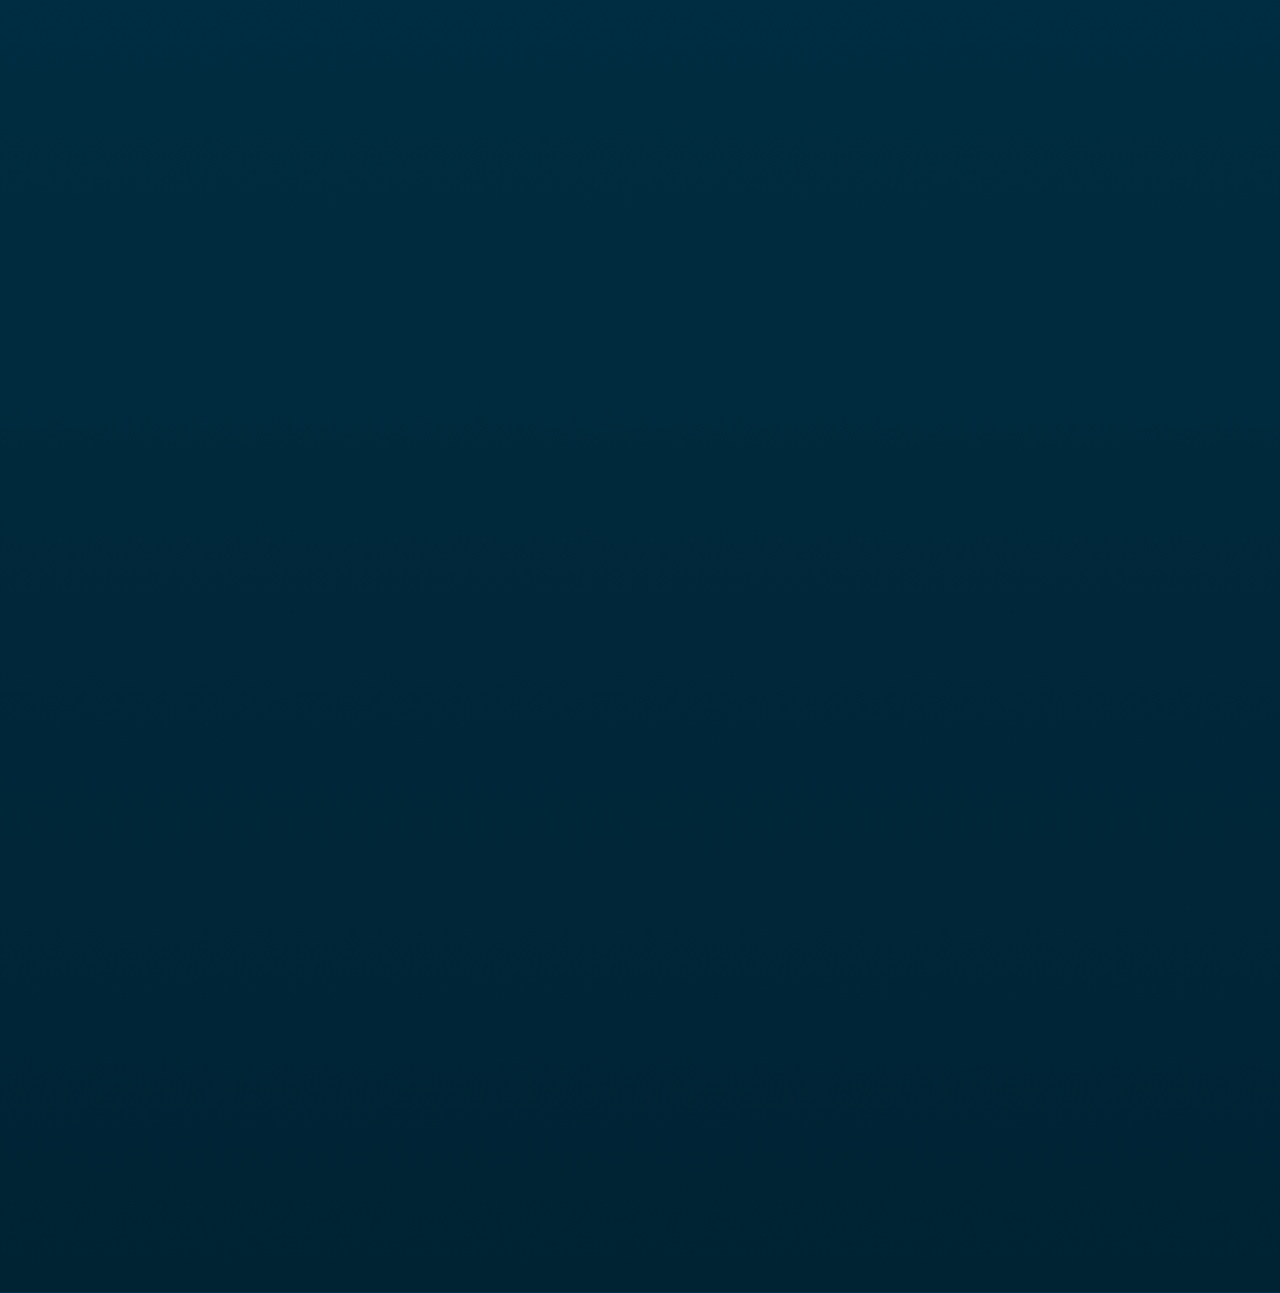
==== commit b65faa6f: "Add files via upload" ====
--- a/index.html
+++ b/index.html
@@ -212,8 +212,13 @@
             
           </div>
           <!-- content end-->
+          <div style="height: 200vh;"></div> <!-- 画面二枚分の空白を追加 -->
+          <div id="easter-egg-message" style="display: none; text-align: center; padding: 20px; background-color: #f0f0f0; border-top: 1px solid #ccc;">
+            <p class="caption-jp">ここにはなにもないよ</p>
+            <p class="caption-en active">Here is NOTHING.</p>
+        </div>
         </div>
       </div>
     </div>
   </body>
-</html>
+</html>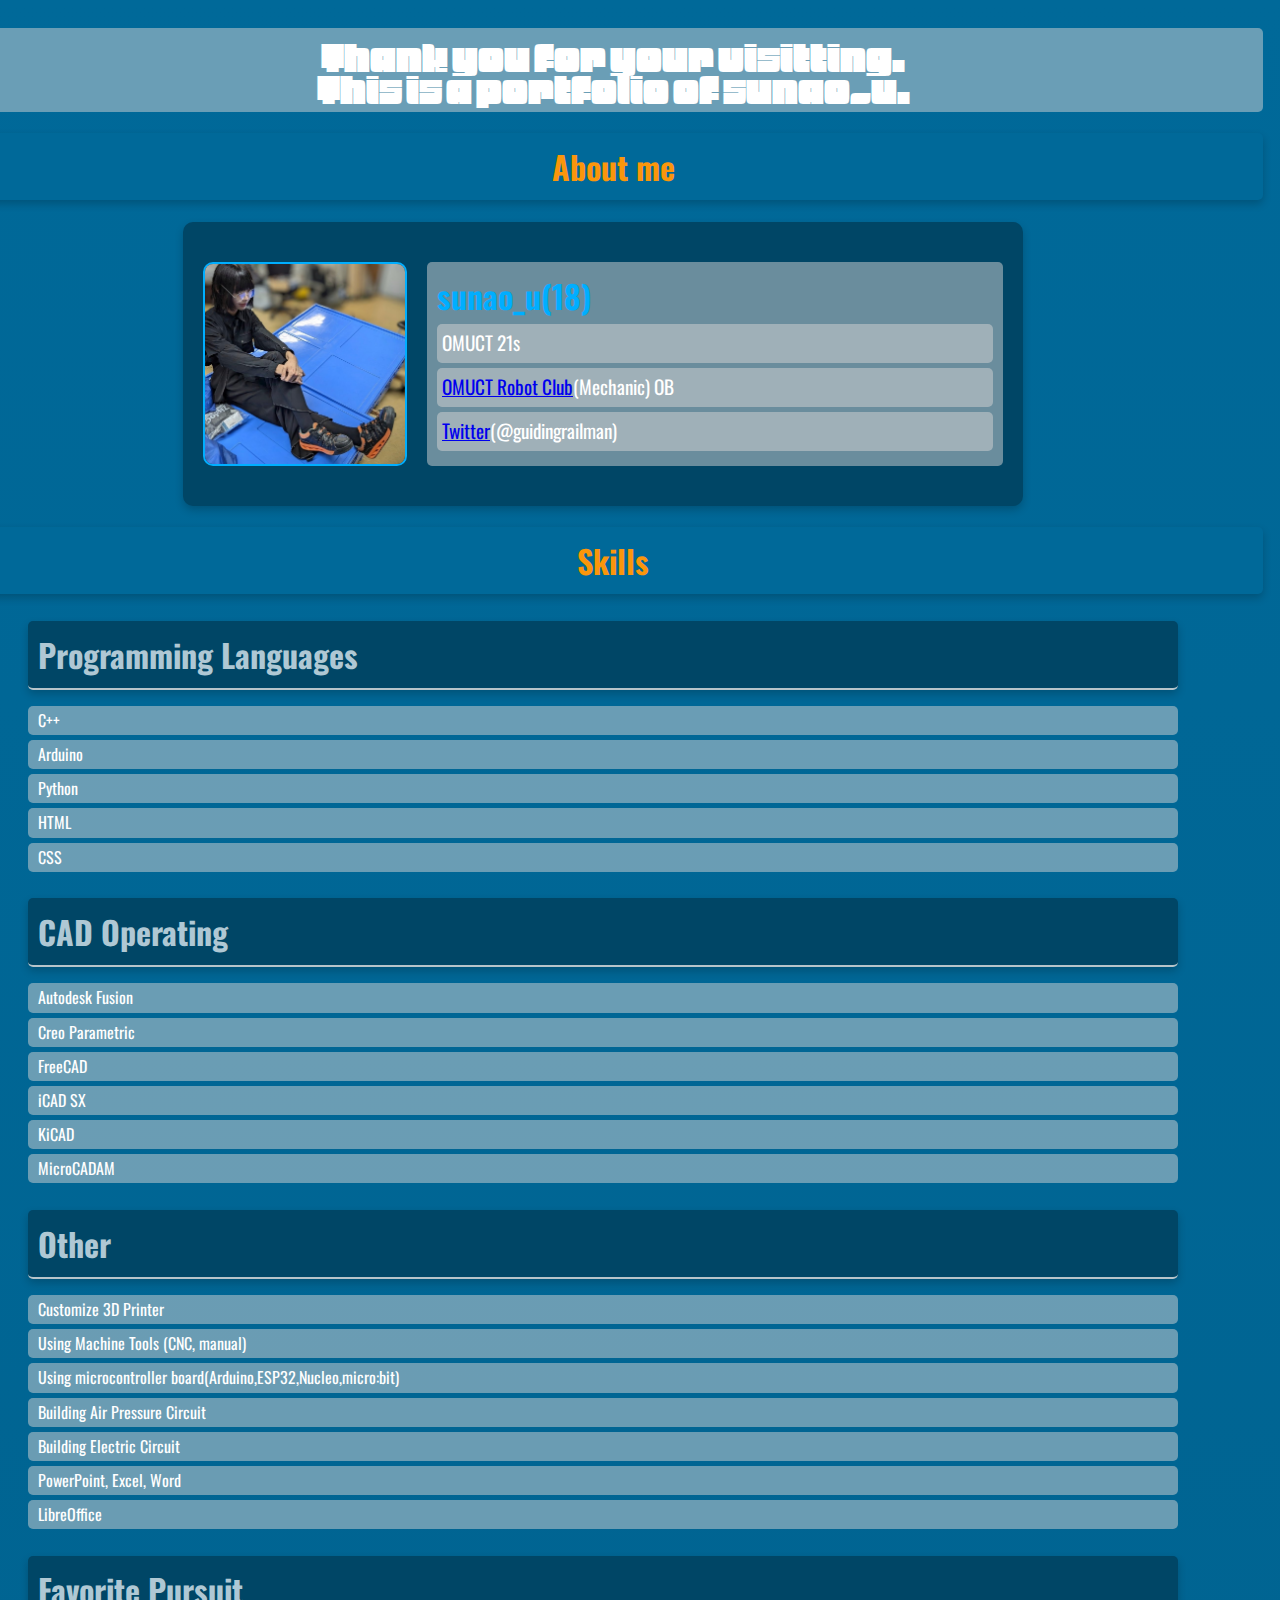
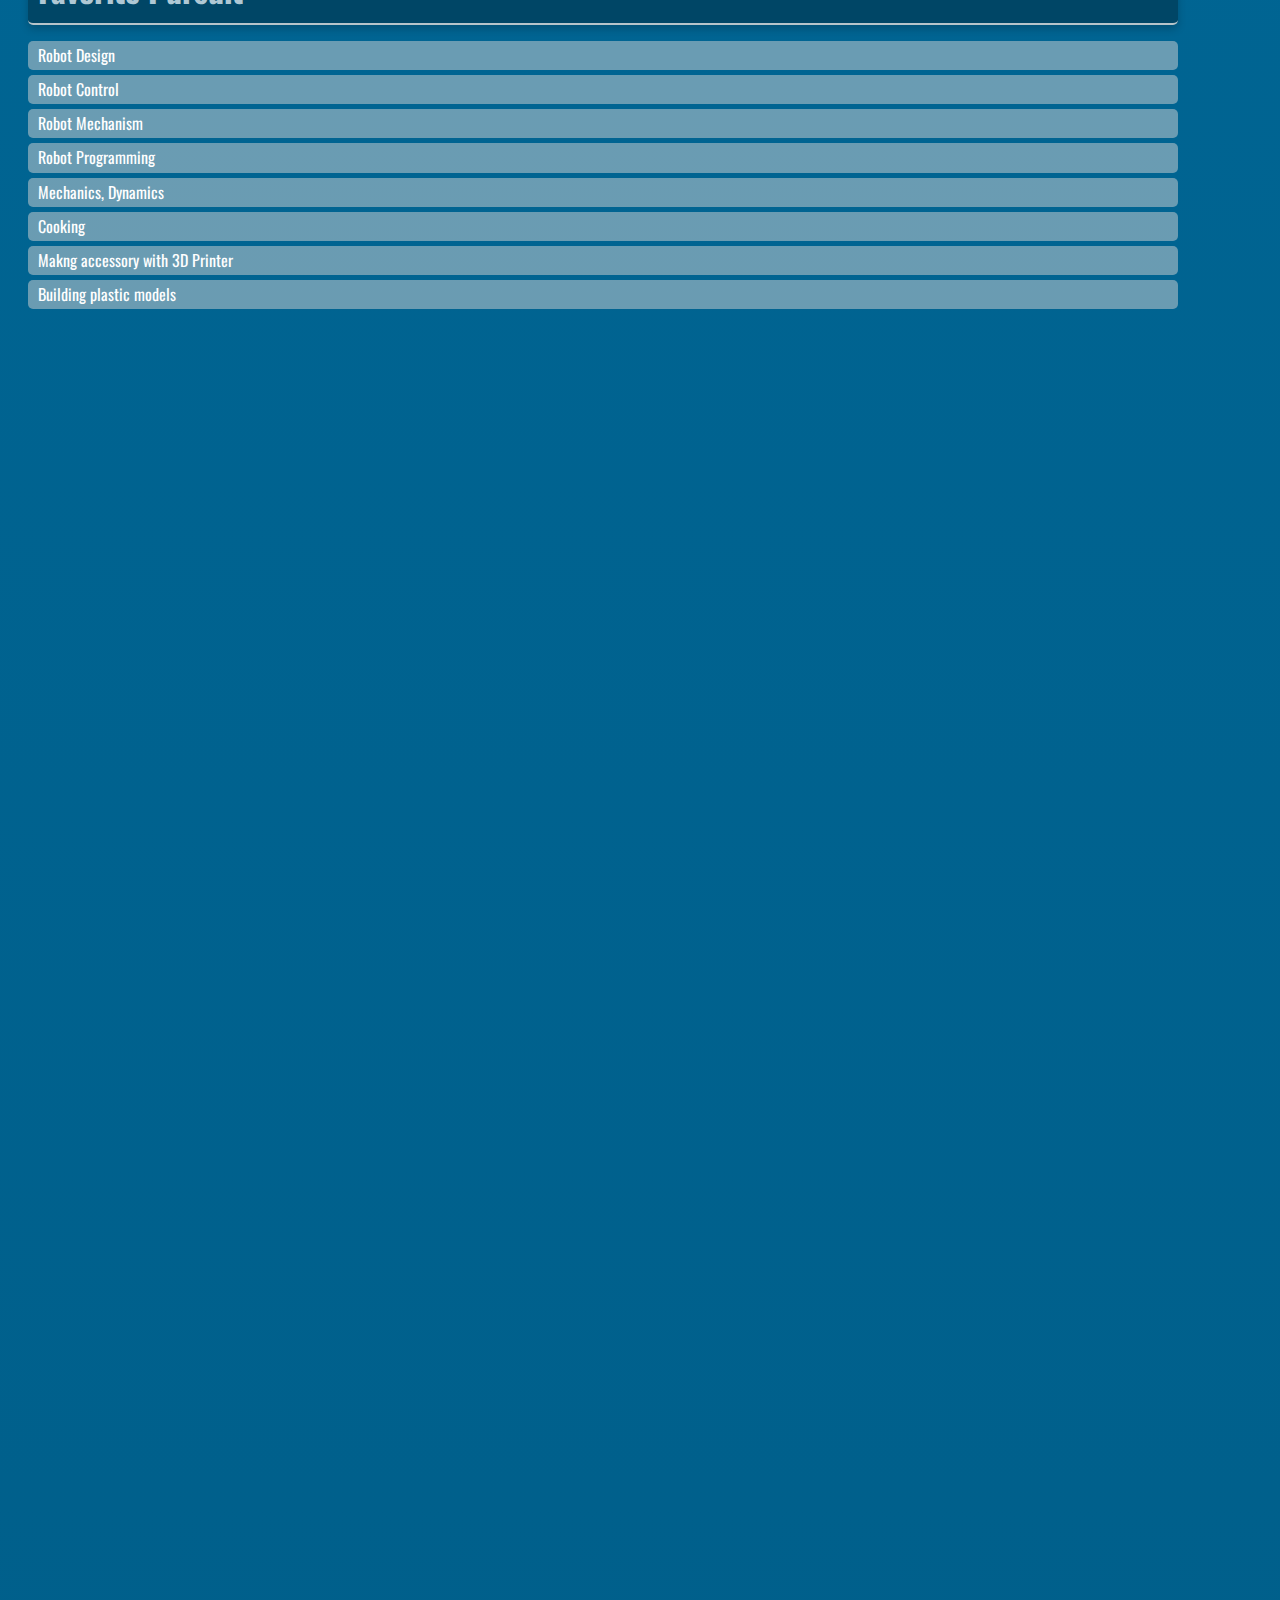
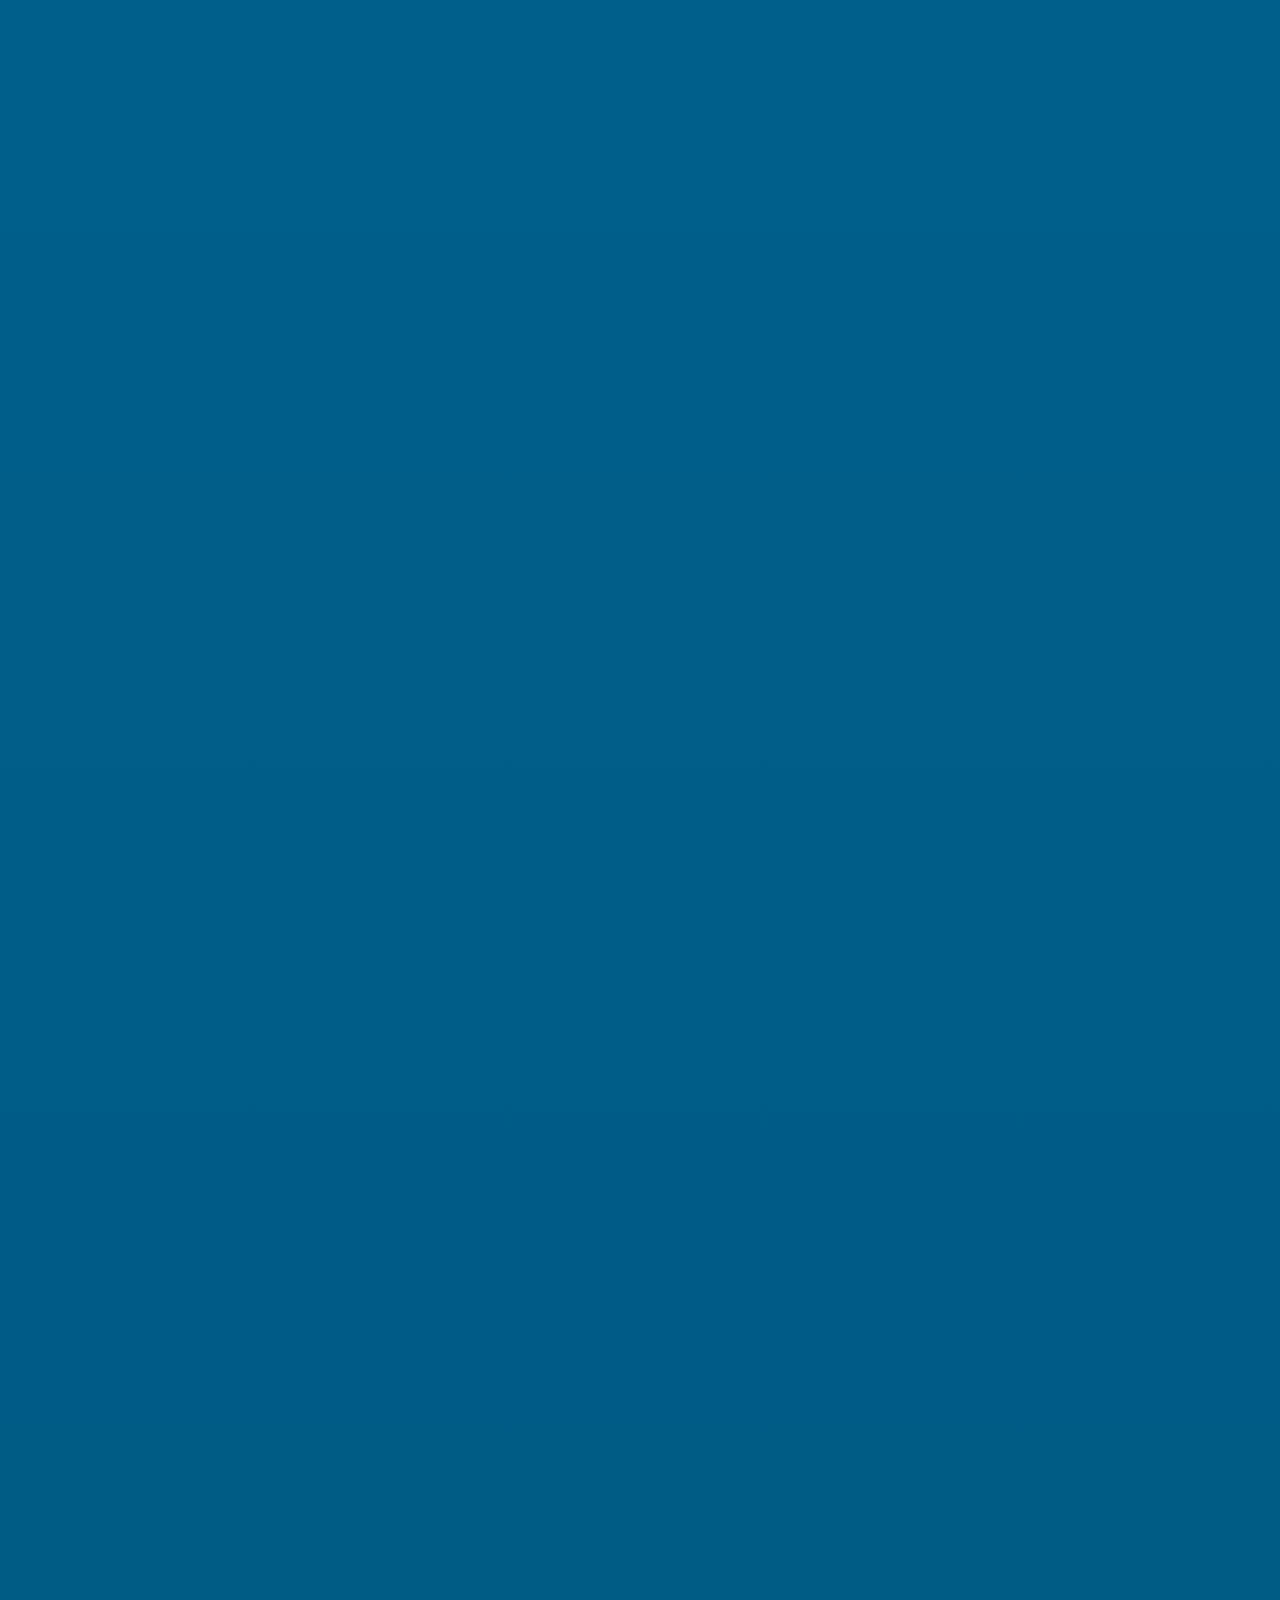
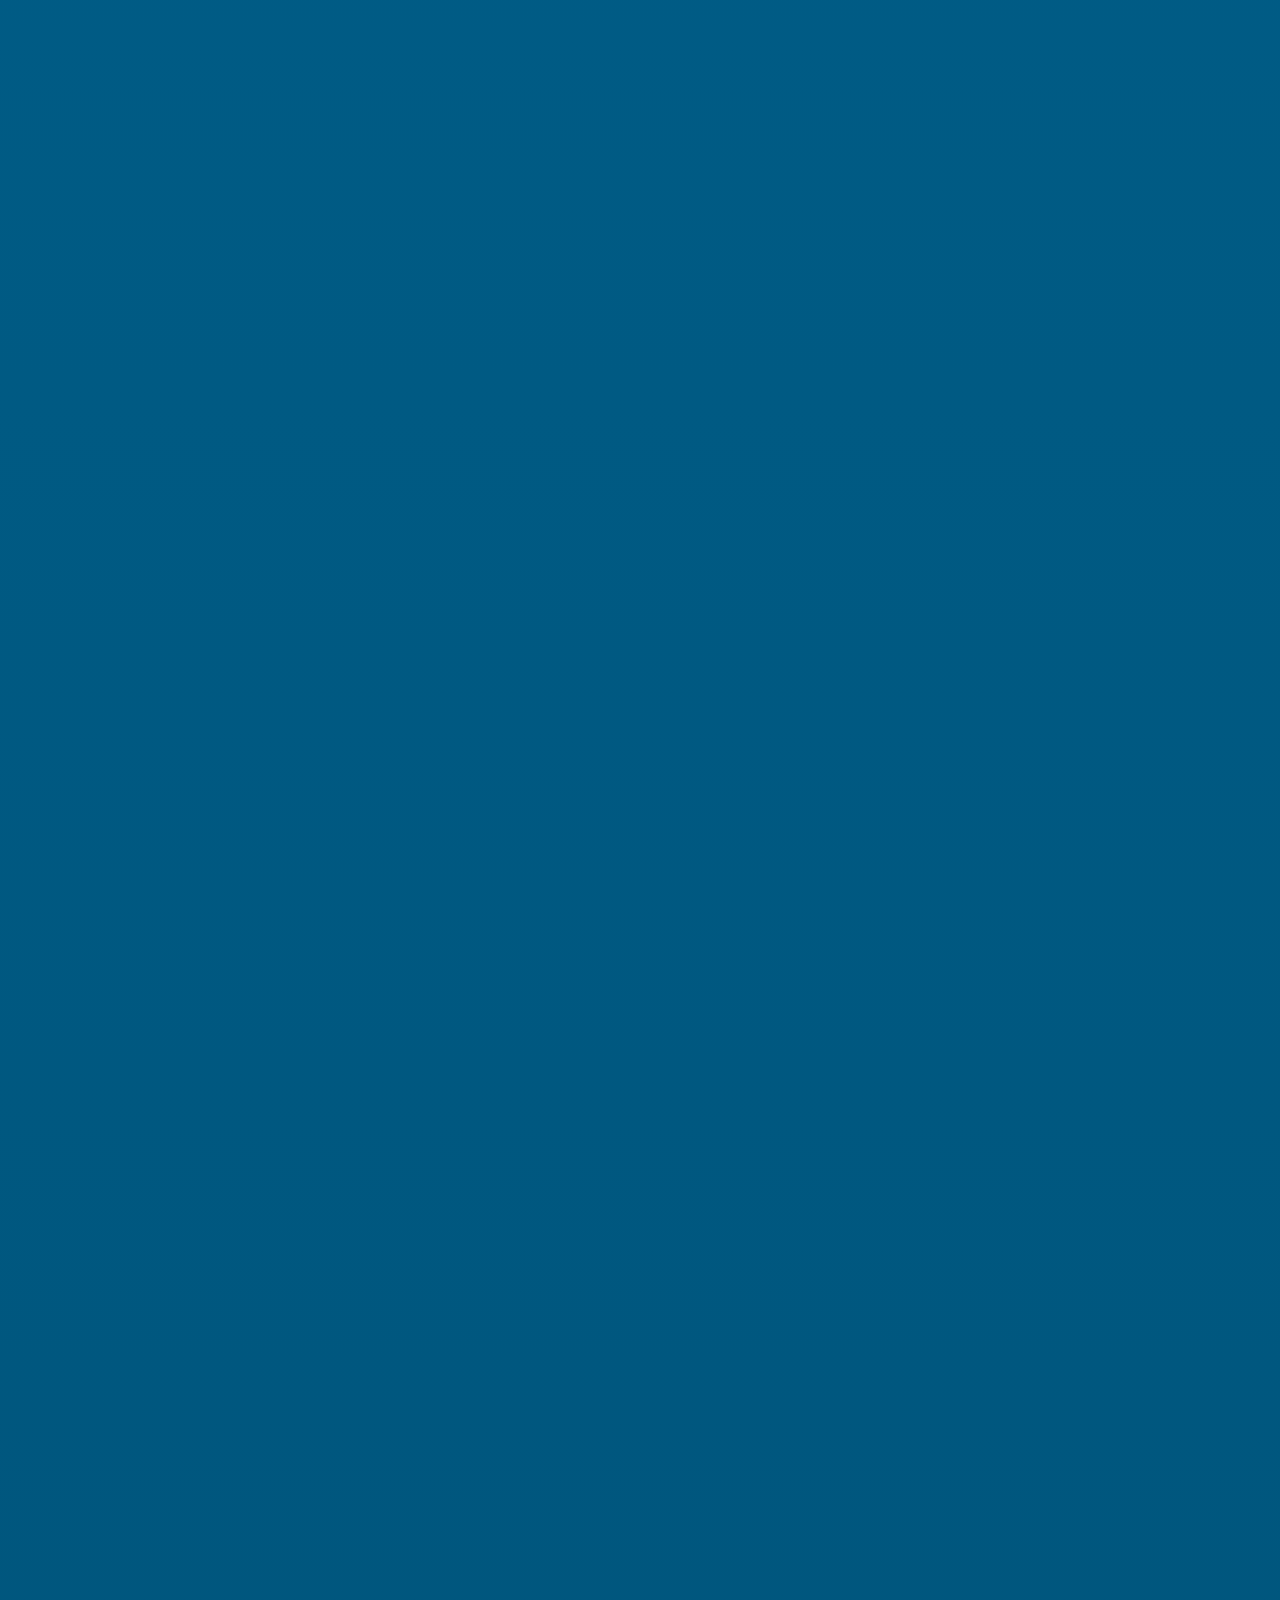
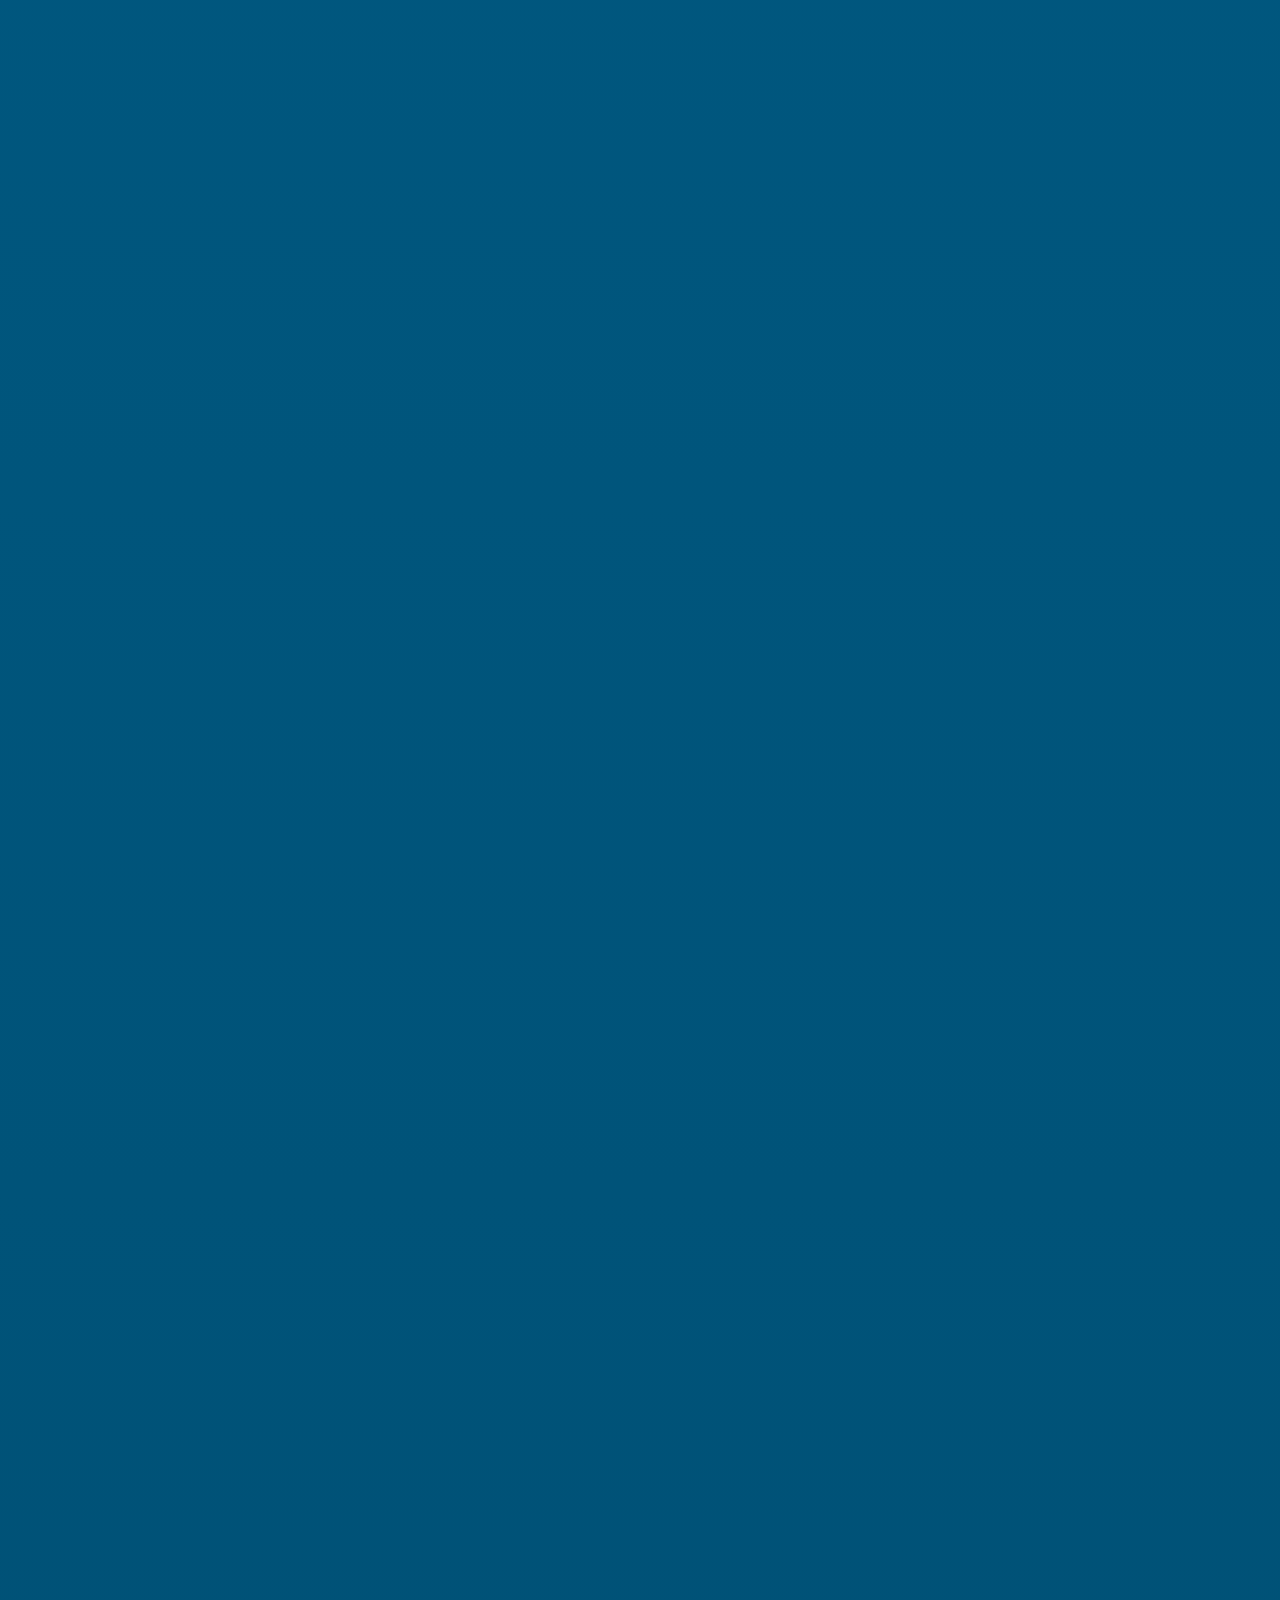
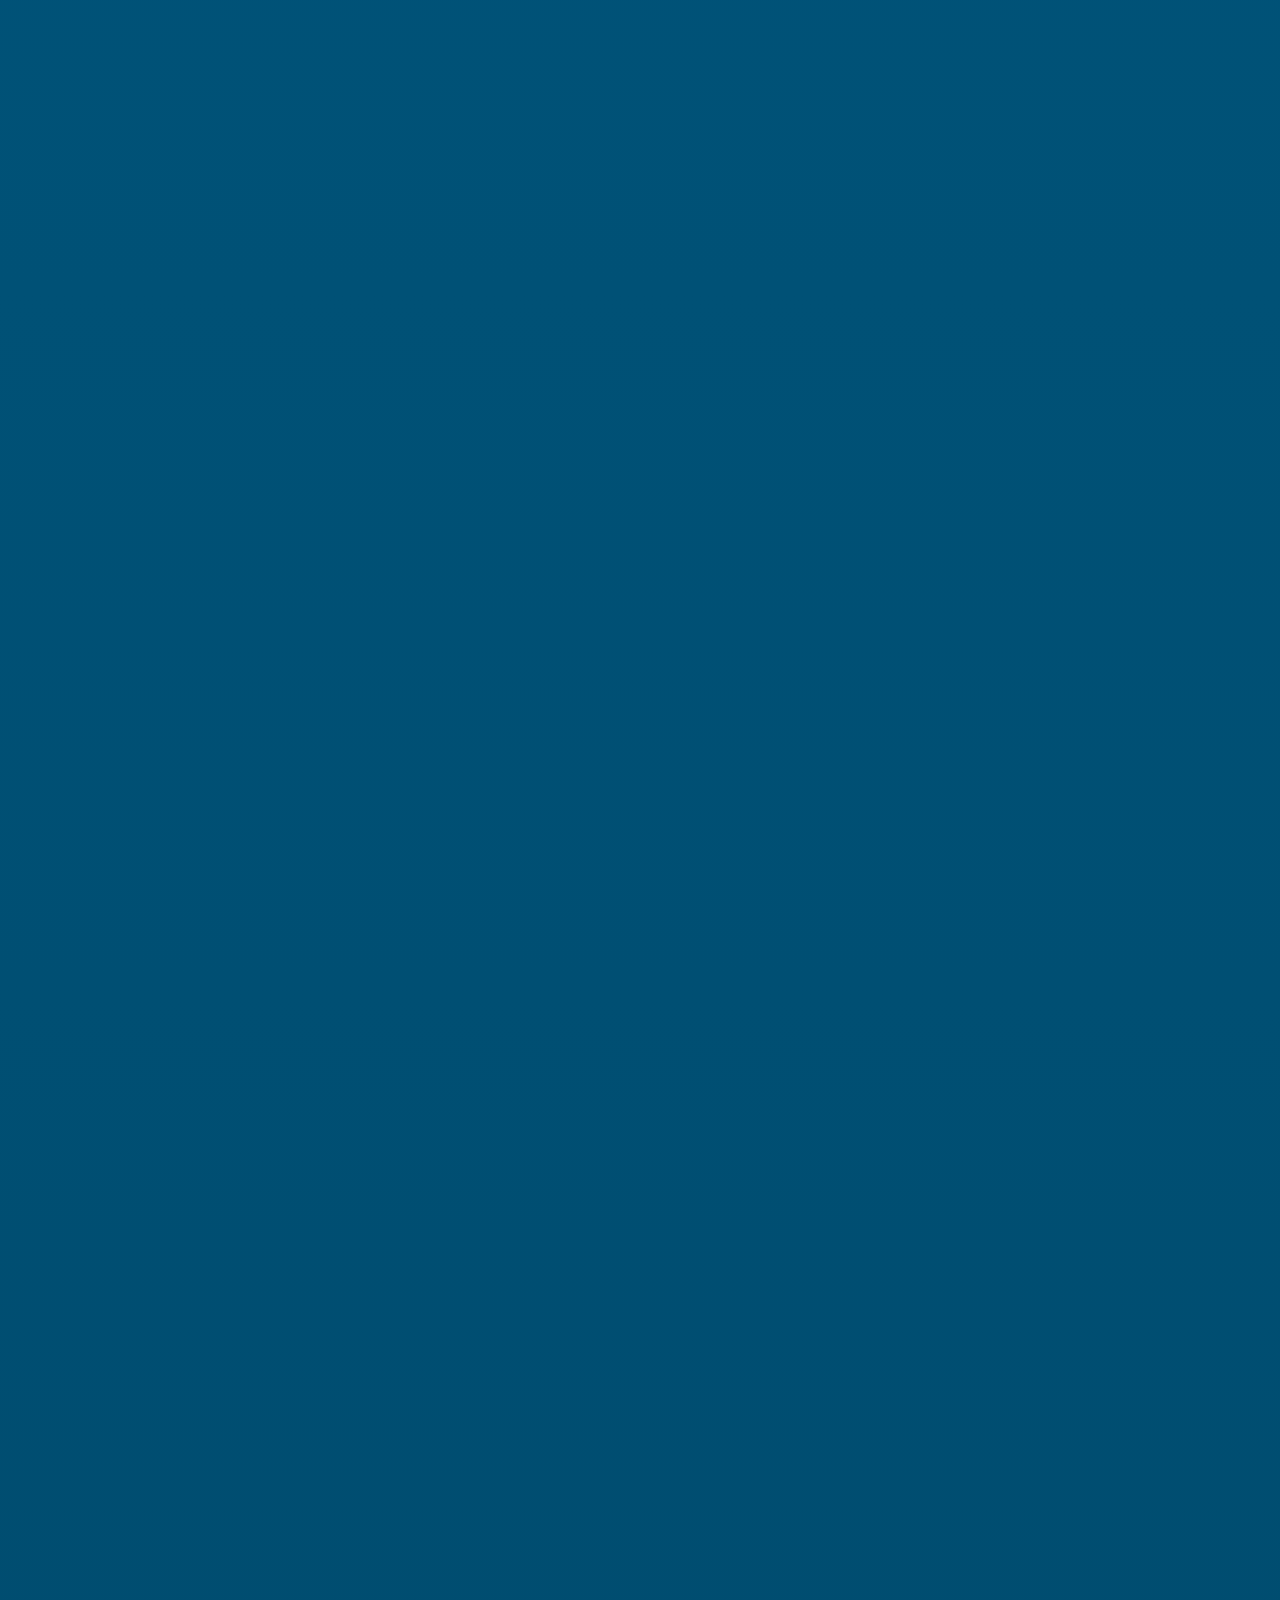
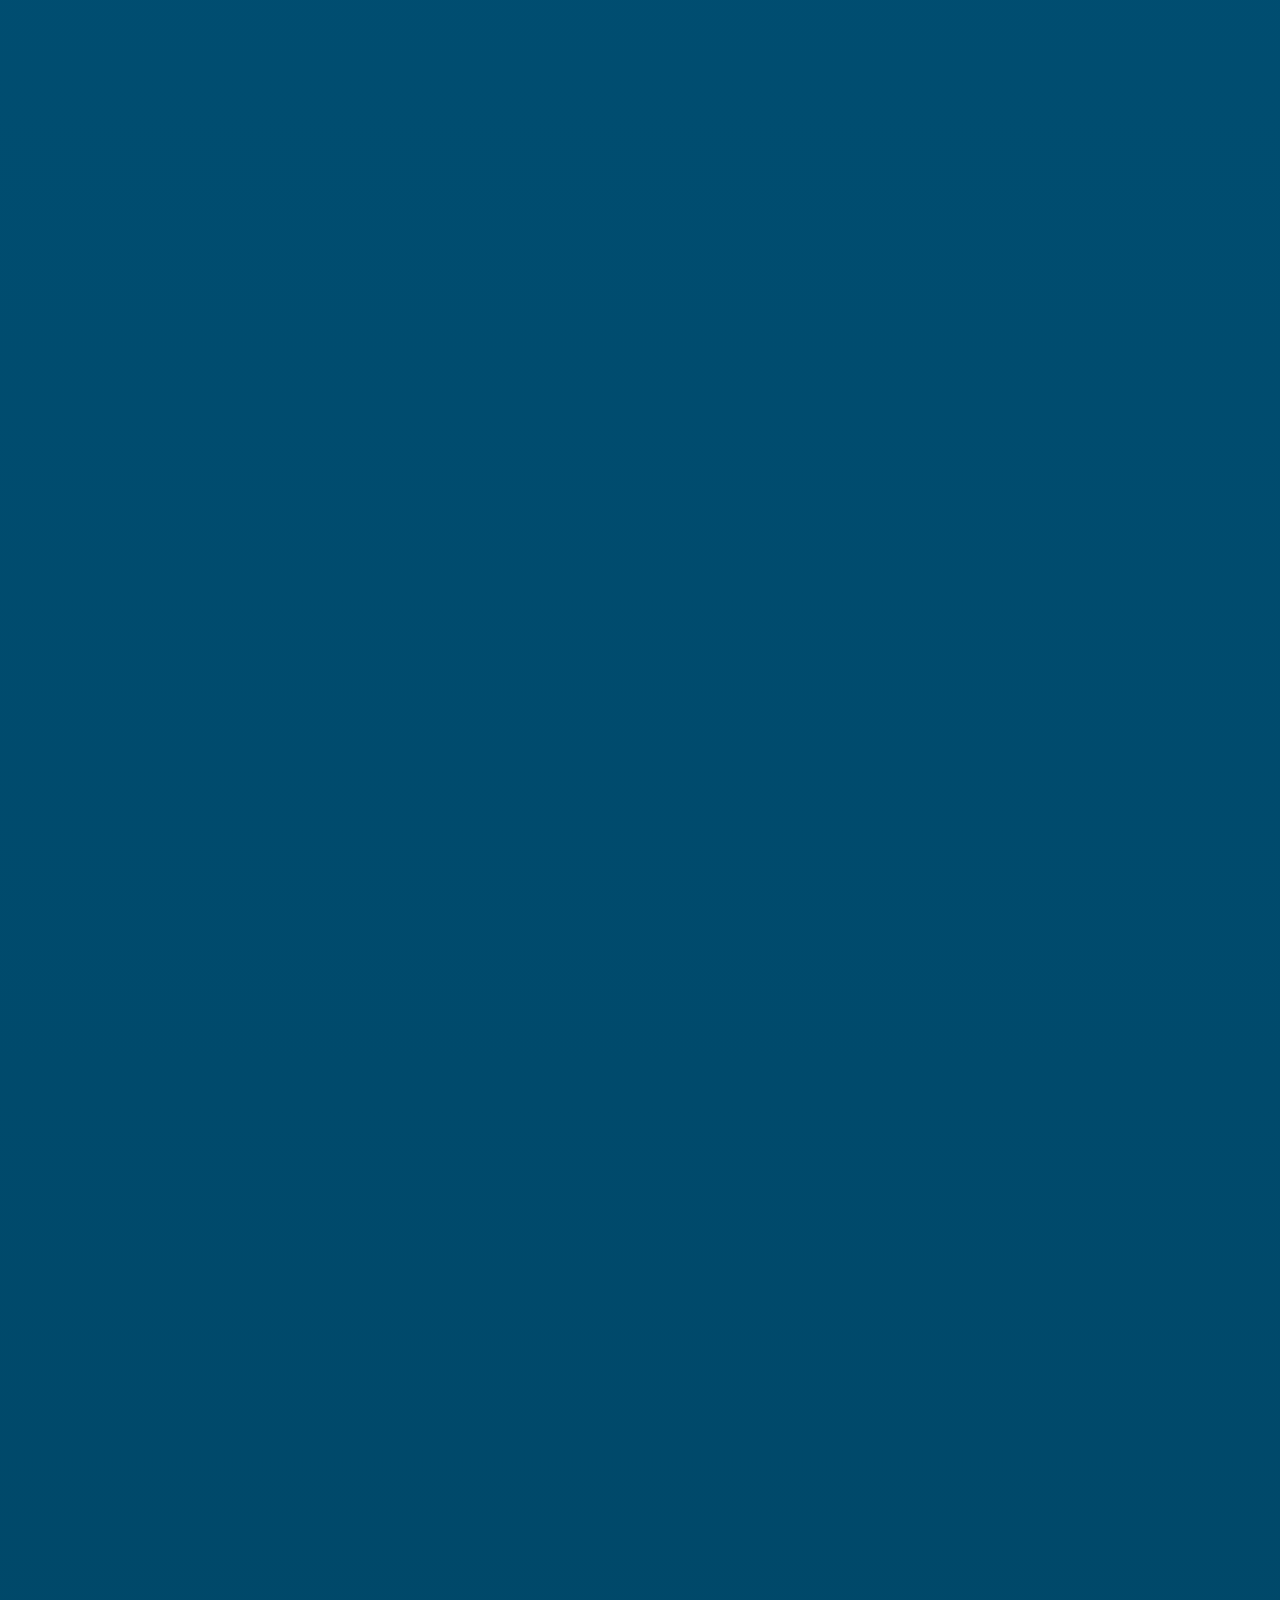
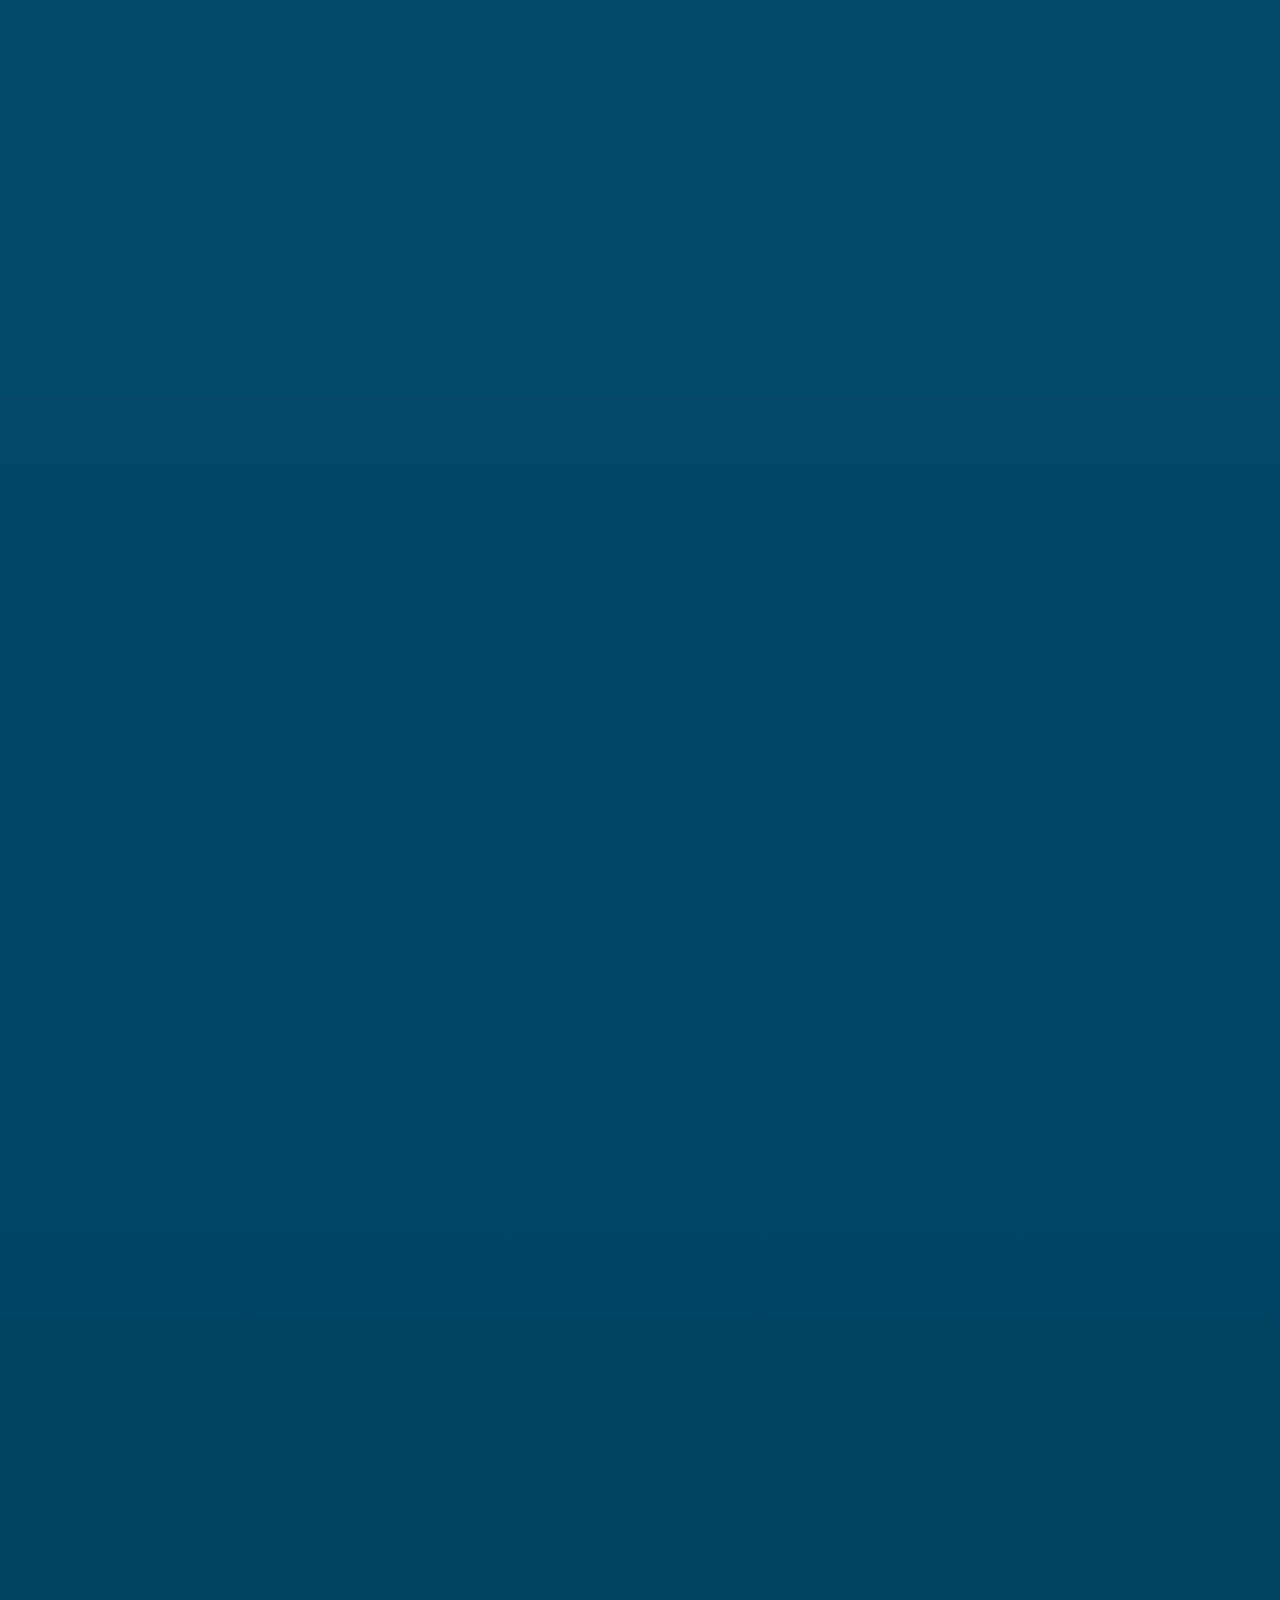
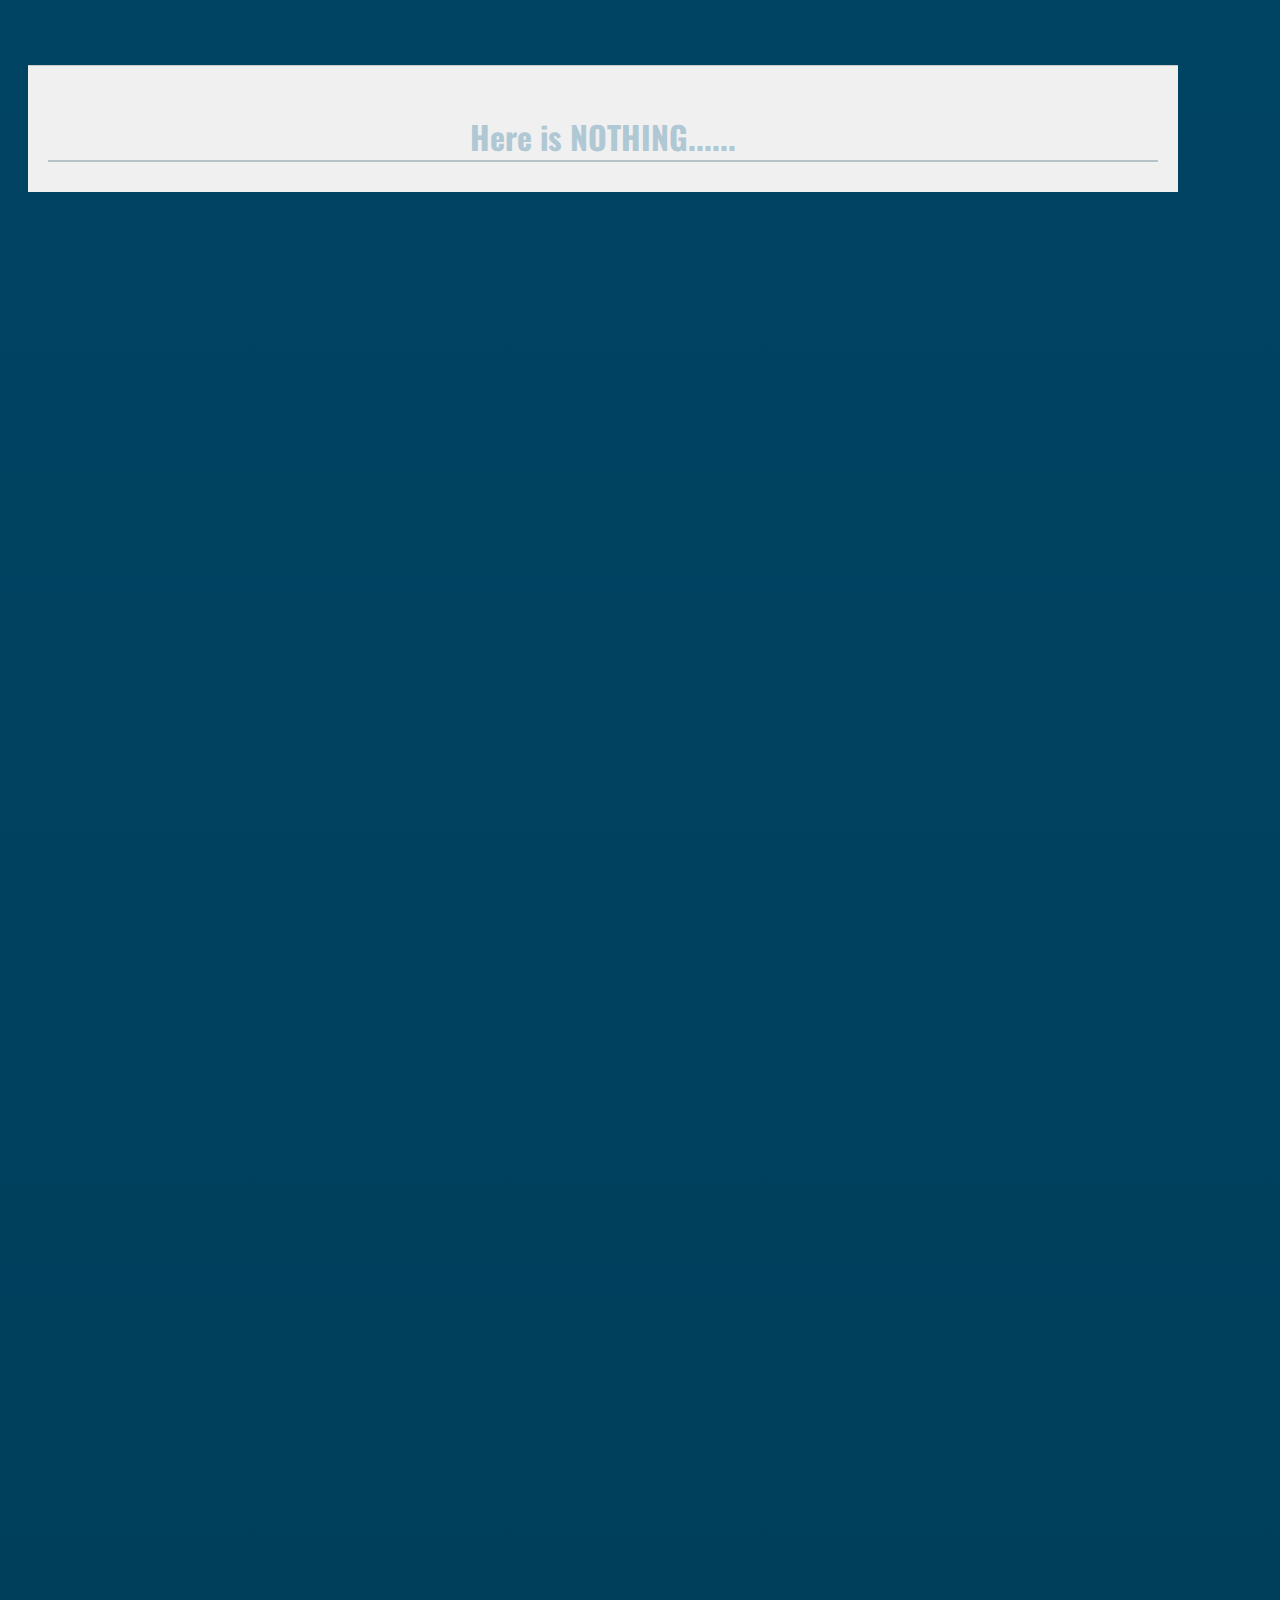
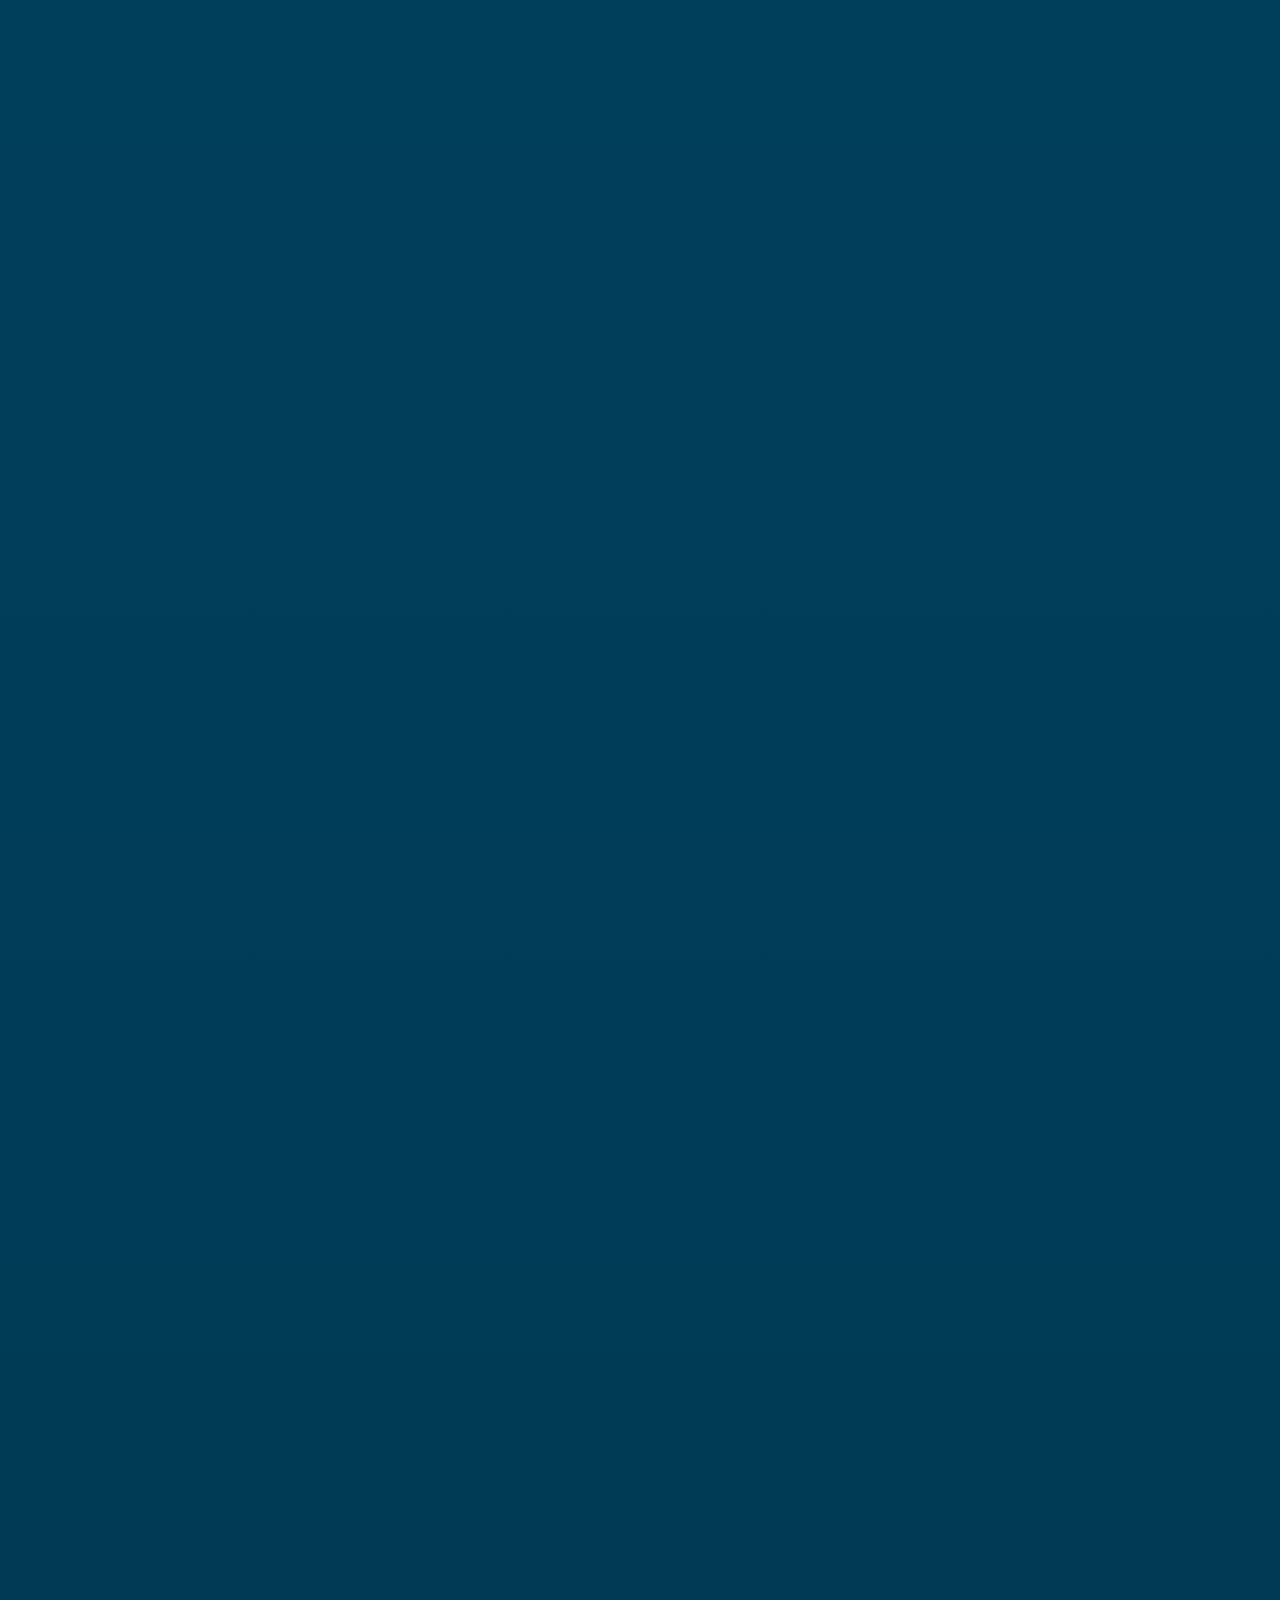
==== commit 9c9c07a1: "Add files via upload" ====
--- a/index.html
+++ b/index.html
@@ -212,12 +212,23 @@
             
           </div>
           <!-- content end-->
-          <div style="height: 200vh;"></div> <!-- 画面二枚分の空白を追加 -->
-          <div id="easter-egg-message" style="display: none; text-align: center; padding: 20px; background-color: #f0f0f0; border-top: 1px solid #ccc;">
-            <p class="caption-jp">ここにはなにもないよ</p>
-            <p class="caption-en active">Here is NOTHING.</p>
-        </div>
-        </div>
+        </div>
+      </div>
+
+      <div style="text-align: center">
+      <div style="height: 600vh;"></div> <!-- 画面6枚分の空白を追加 -->
+      <div class="easter-egg-message" style="text-align: center; padding: 20px; background-color: #f0f0f0; border-top: 1px solid #ccc;">
+          <h2>Here is NOTHING......</h2>
+      </div>
+      <div style="height: 600vh;"></div> <!-- 画面6枚分の空白を追加 -->
+      <div class="easter-egg-message" style="text-align: center; padding: 20px; background-color: #f0f0f0; border-top: 1px solid #ccc;">
+          <h2>Are you sure? <br>Here is N O T H I N G. </h2>
+      </div>
+
+      <div style="height: 600vh;"></div> <!-- 画面6枚分の空白を追加 -->
+      <div class="easter-egg-message" style="text-align: center; padding: 20px; background-color: #f0f0f0; border-top: 1px solid #ccc;">
+      <h2>Seriously, there's nothing here. <br>Why are you still scrolling?</h2>
+      </div>
       </div>
     </div>
   </body>
--- a/main.css
+++ b/main.css
@@ -1,5 +1,6 @@
 /* 全体の背景と文字色 */
 body {
+    max-width: 1190px;
     background: linear-gradient(to bottom, #006999, #004666, #002333); /* グラデーションを追加 */
     color: #ffffff; /* 文字色を白に変更 */
     font-family: 'Oswald', sans-serif; /* フォントを変更 */
@@ -244,3 +245,16 @@
     margin: 0;
     align-items: top; /* 中央揃えにする */
 }
+
+
+h5 {
+    color: #fa960b; /* 見出しの色を変更 */
+    text-align: center;
+    background-color: #006999; /* 見出しの背景色を変更 */
+    padding: 10px;
+    border-radius: 5px;
+    box-shadow: 0 4px 8px rgba(0, 0, 0, 0.2); /* 見出しに影を追加 */
+    width: 100vw; /* 幅を画面全体に広げる */
+    margin-left: calc(-50vw + 50%); /* 中央揃え */
+    font-weight: 700; /* 太めのフォントウェイトを指定 */
+}
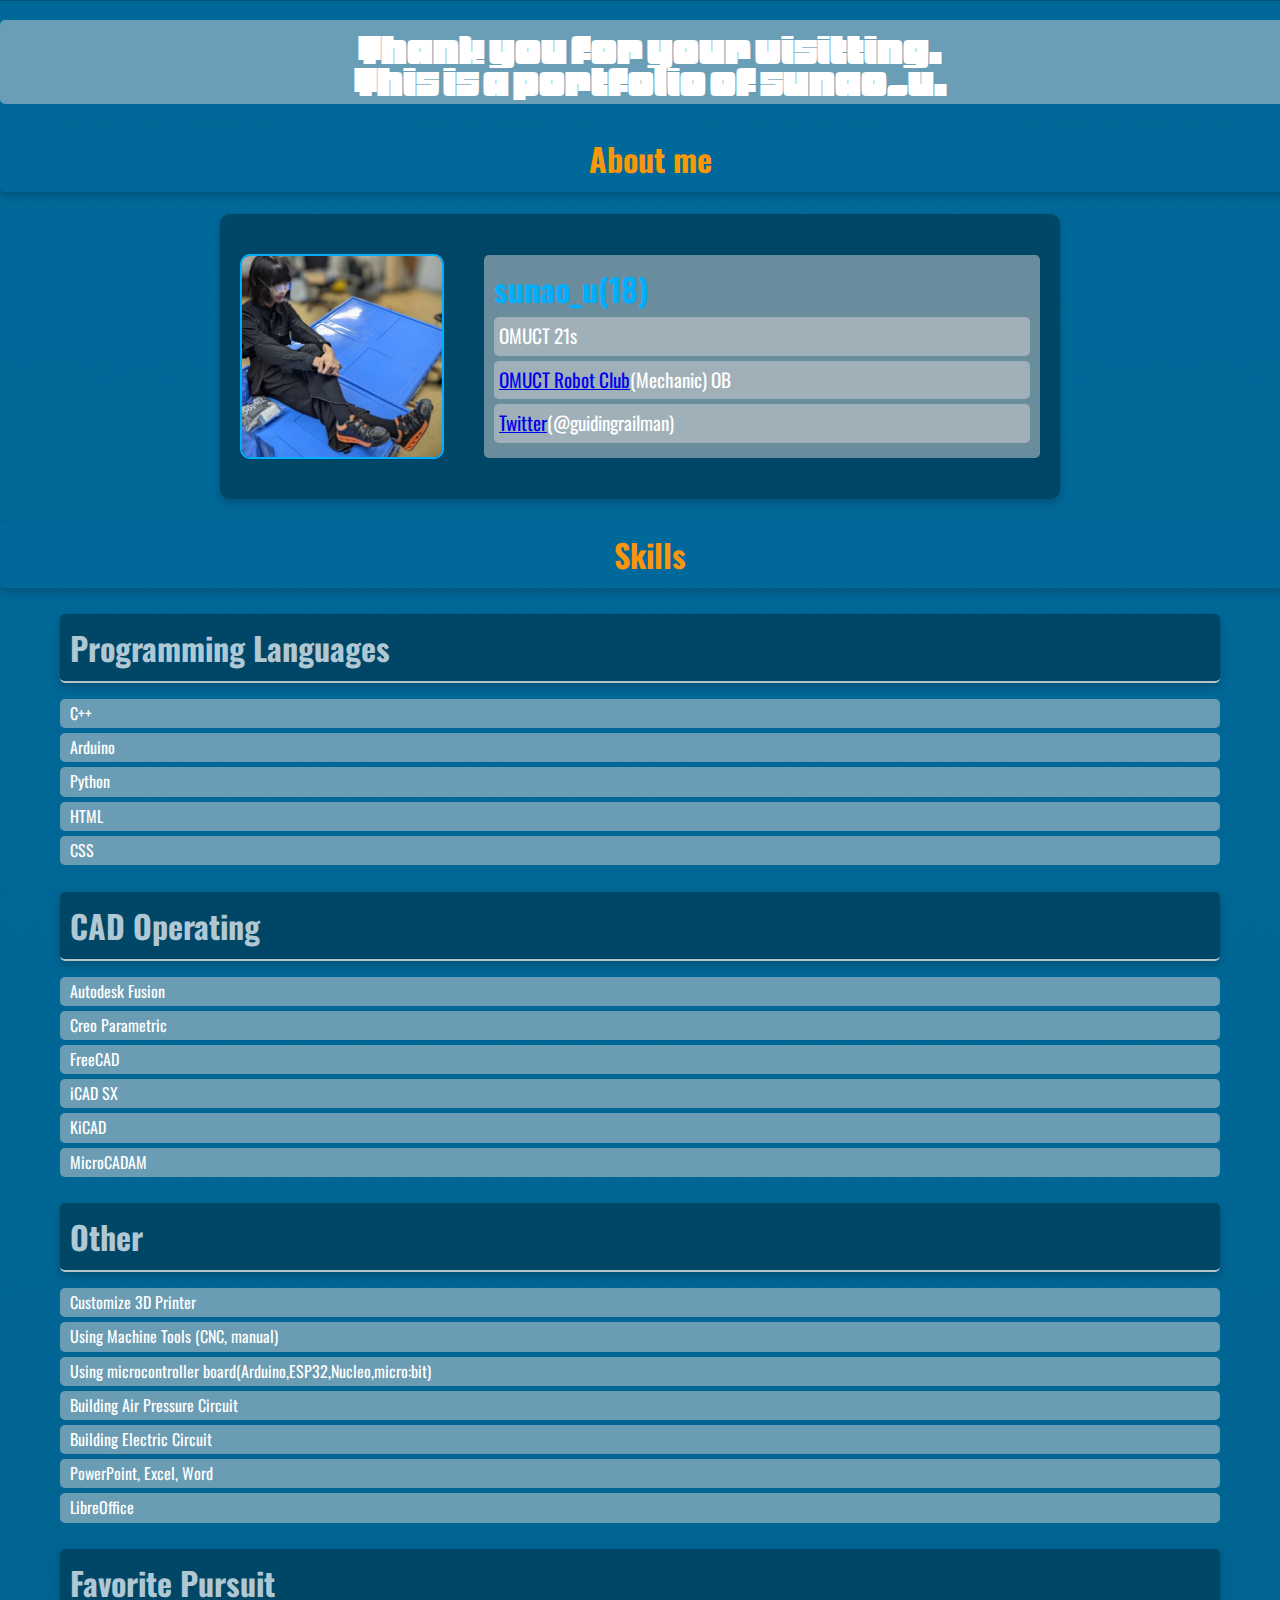
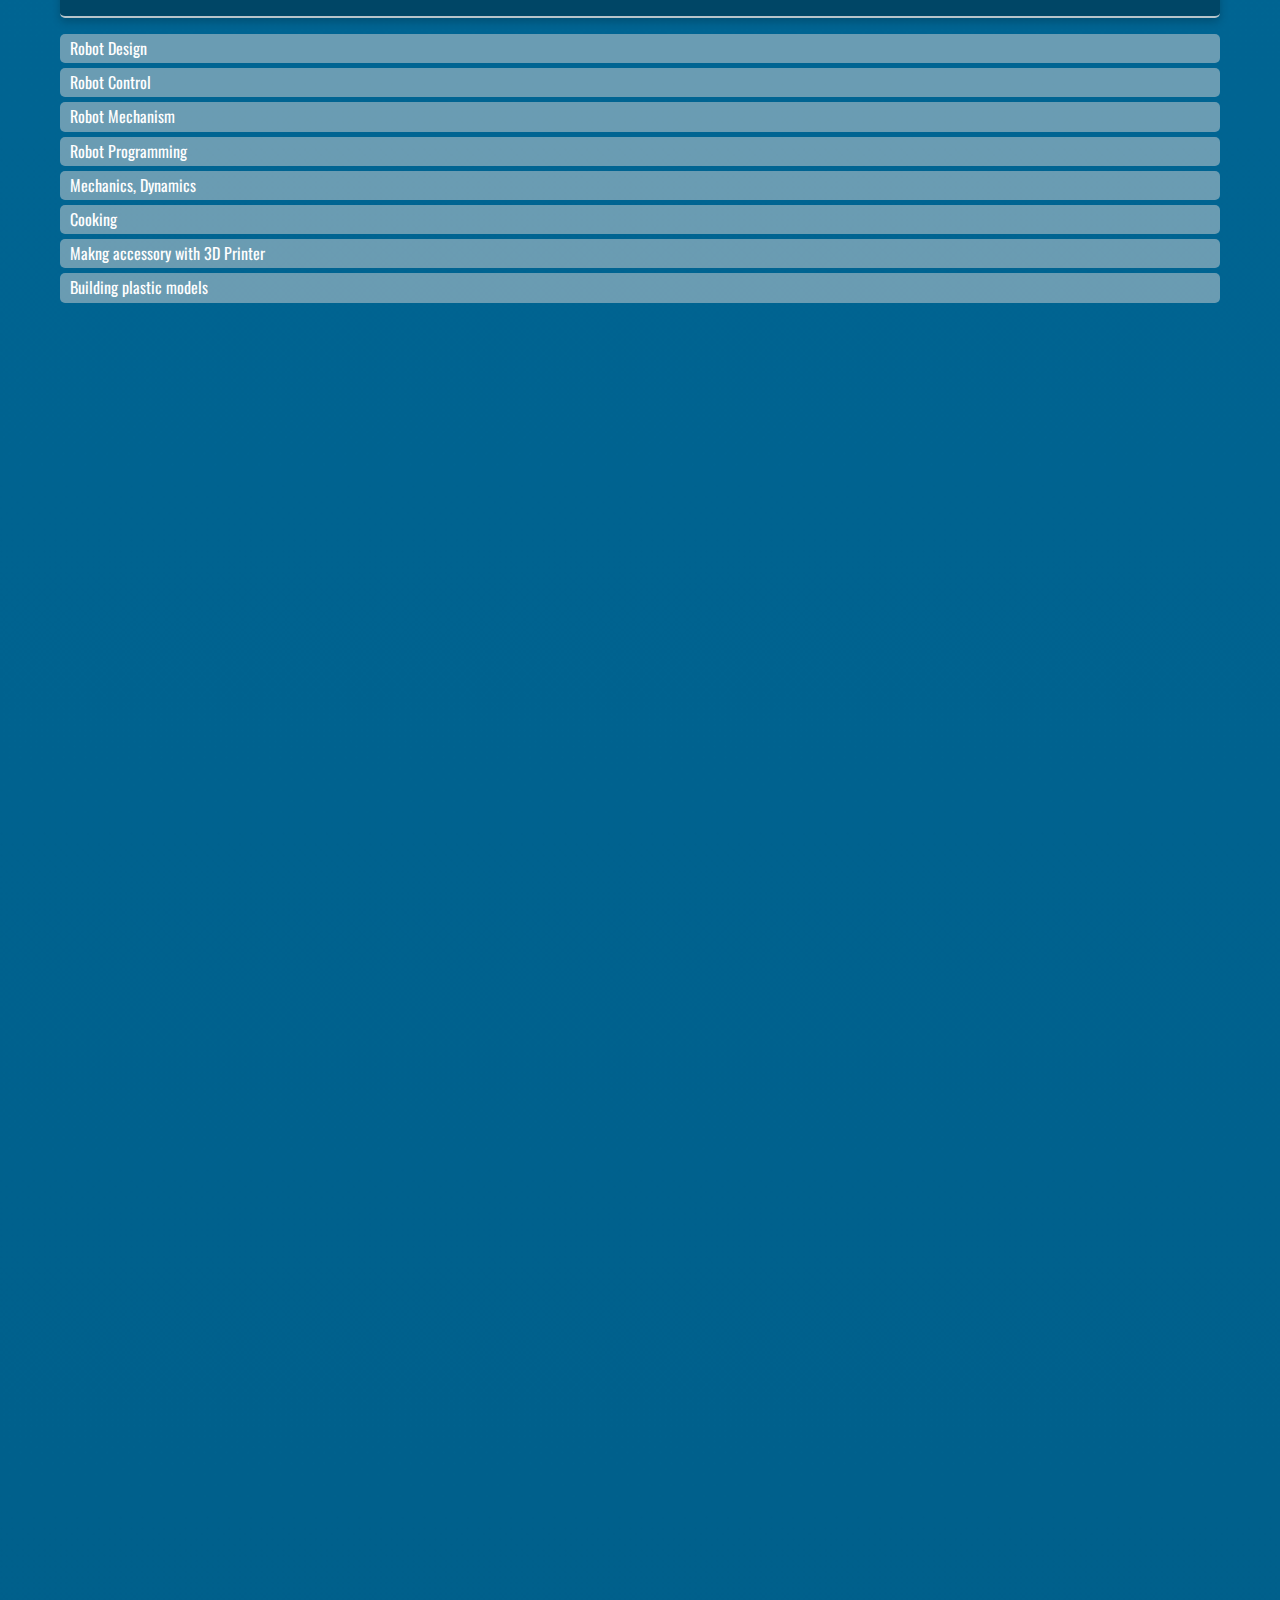
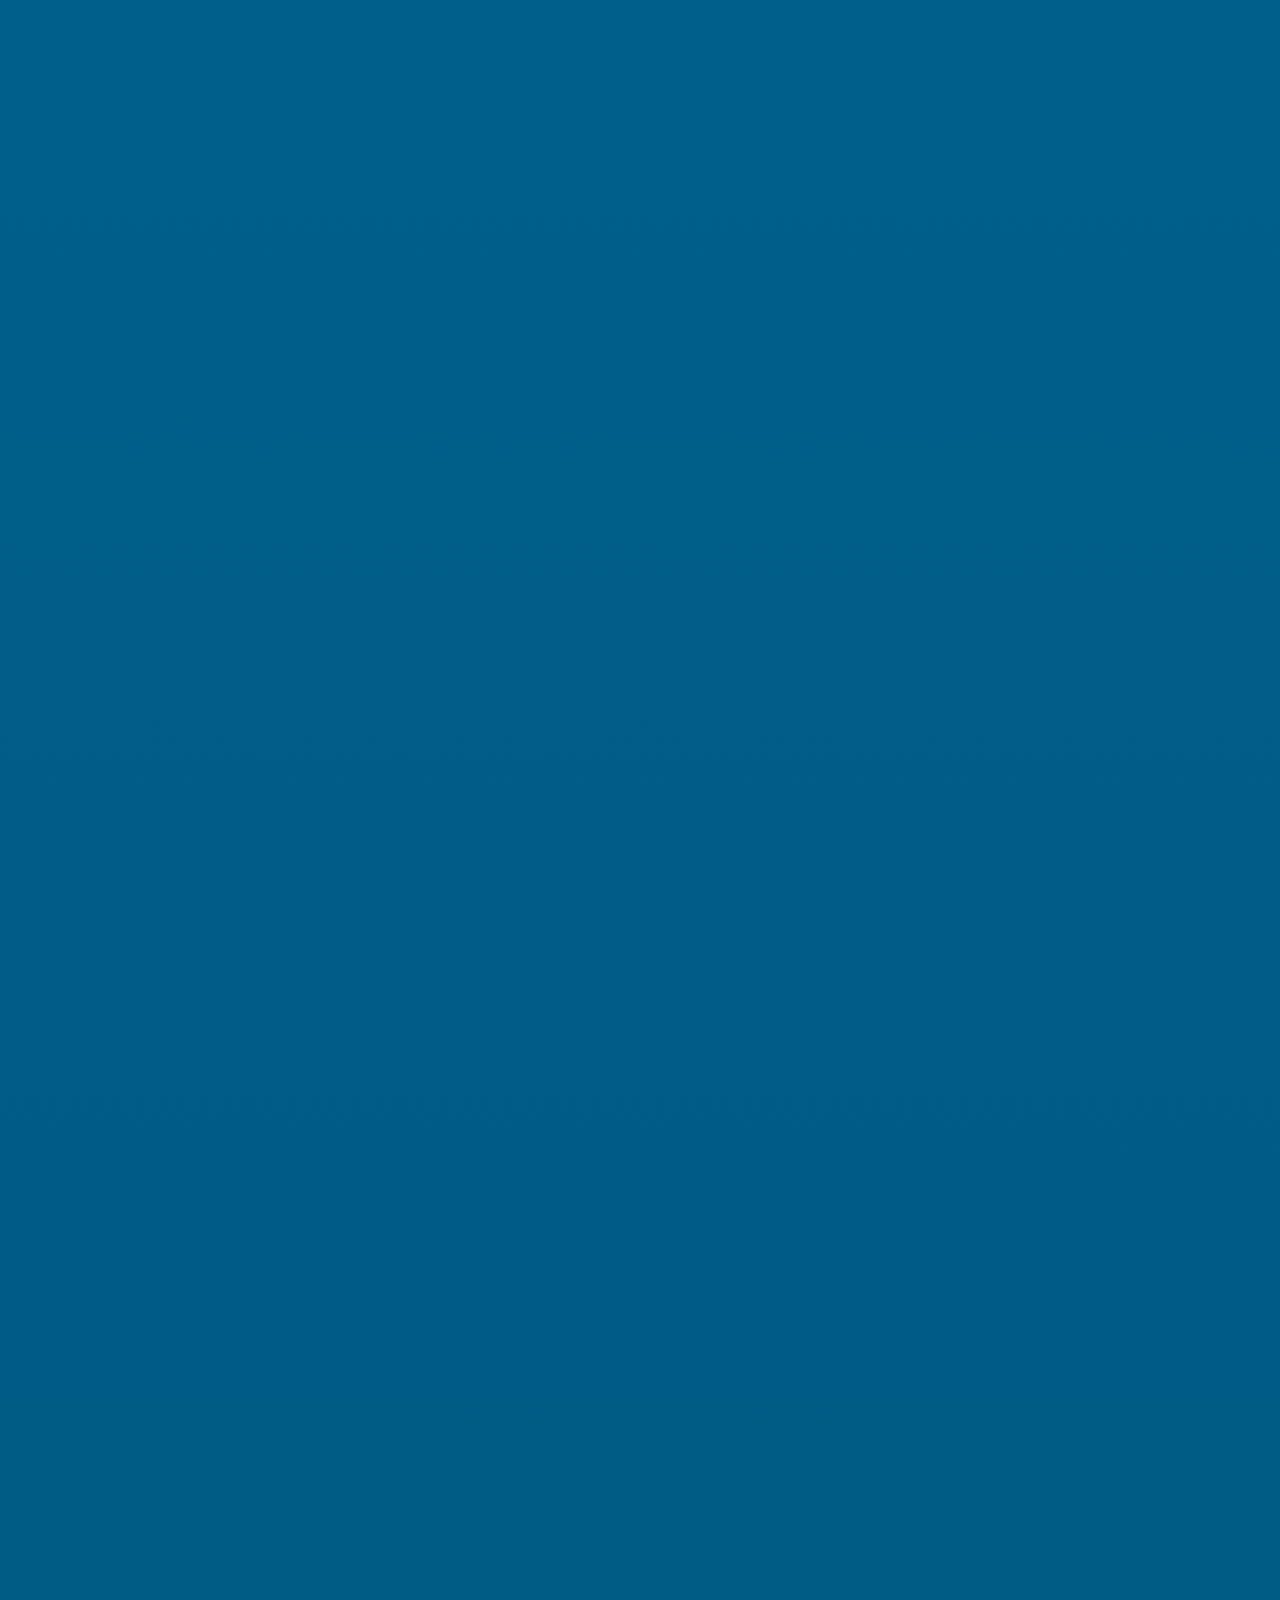
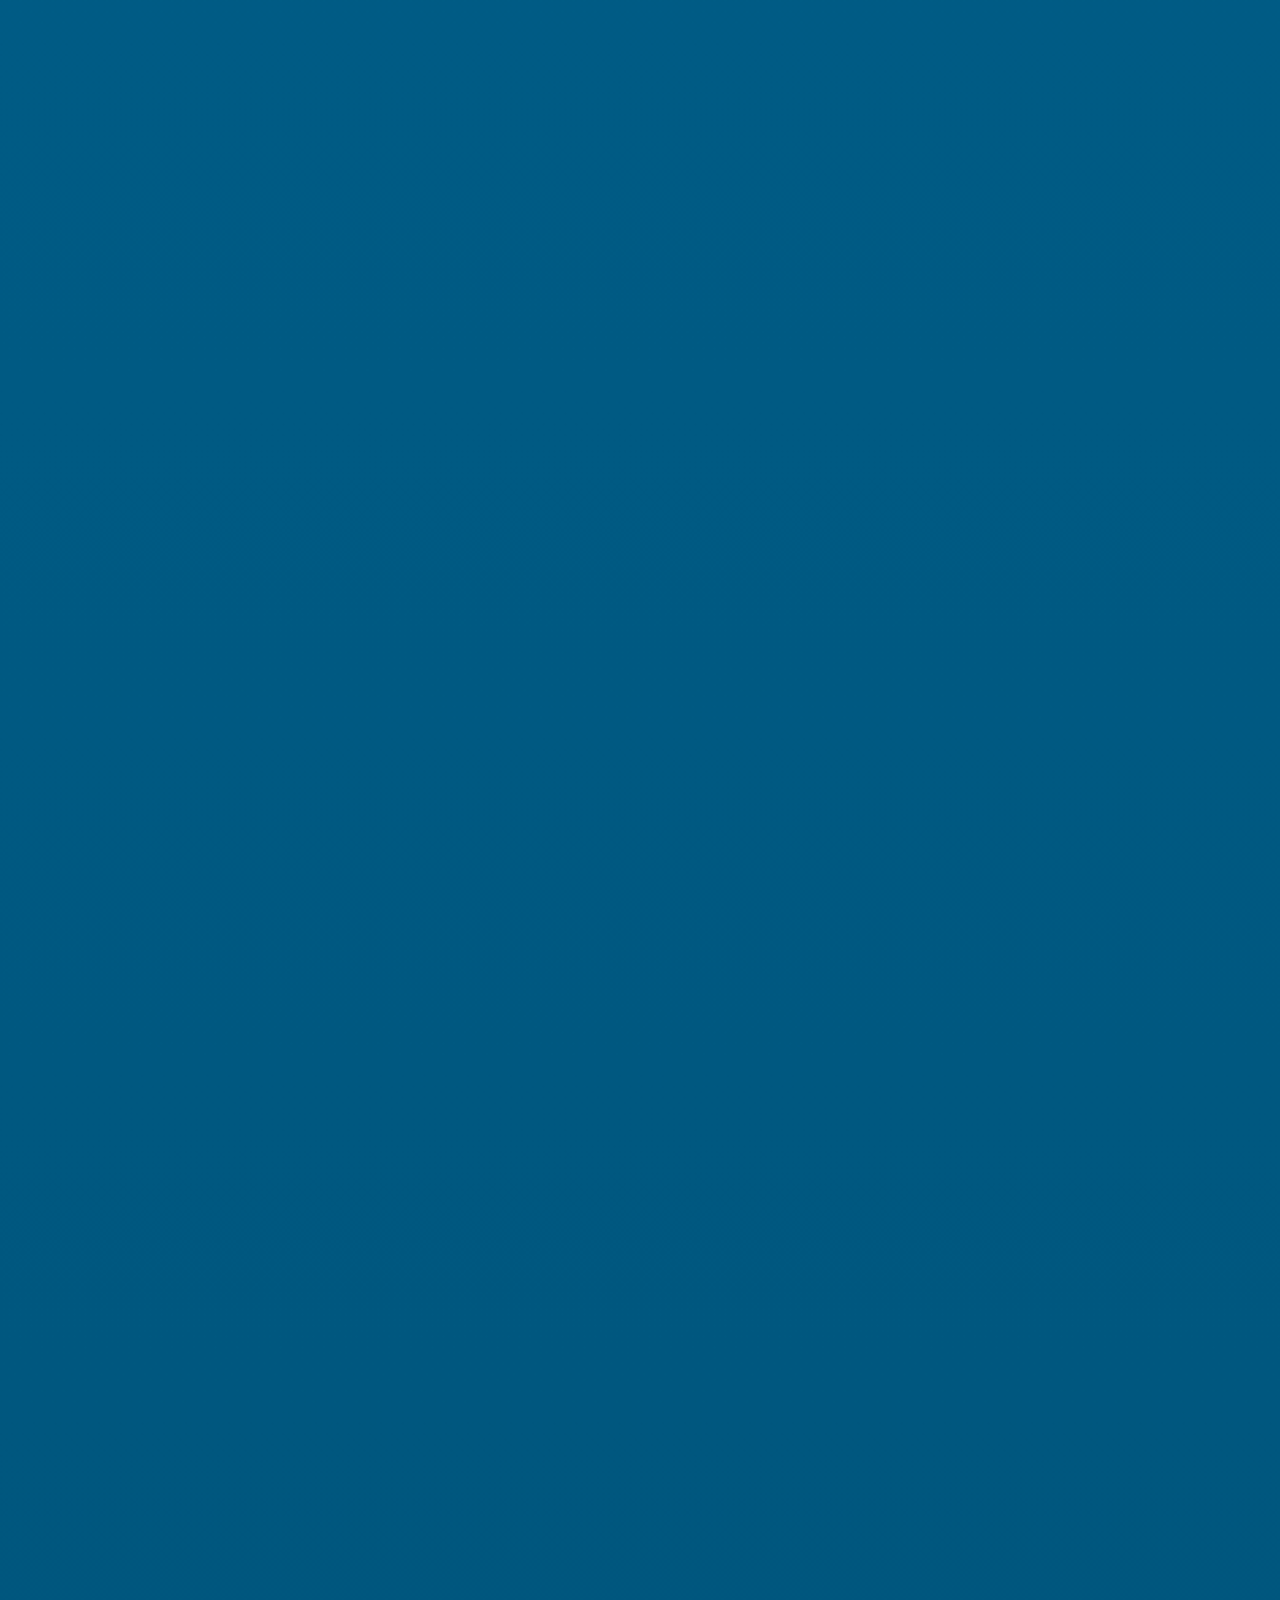
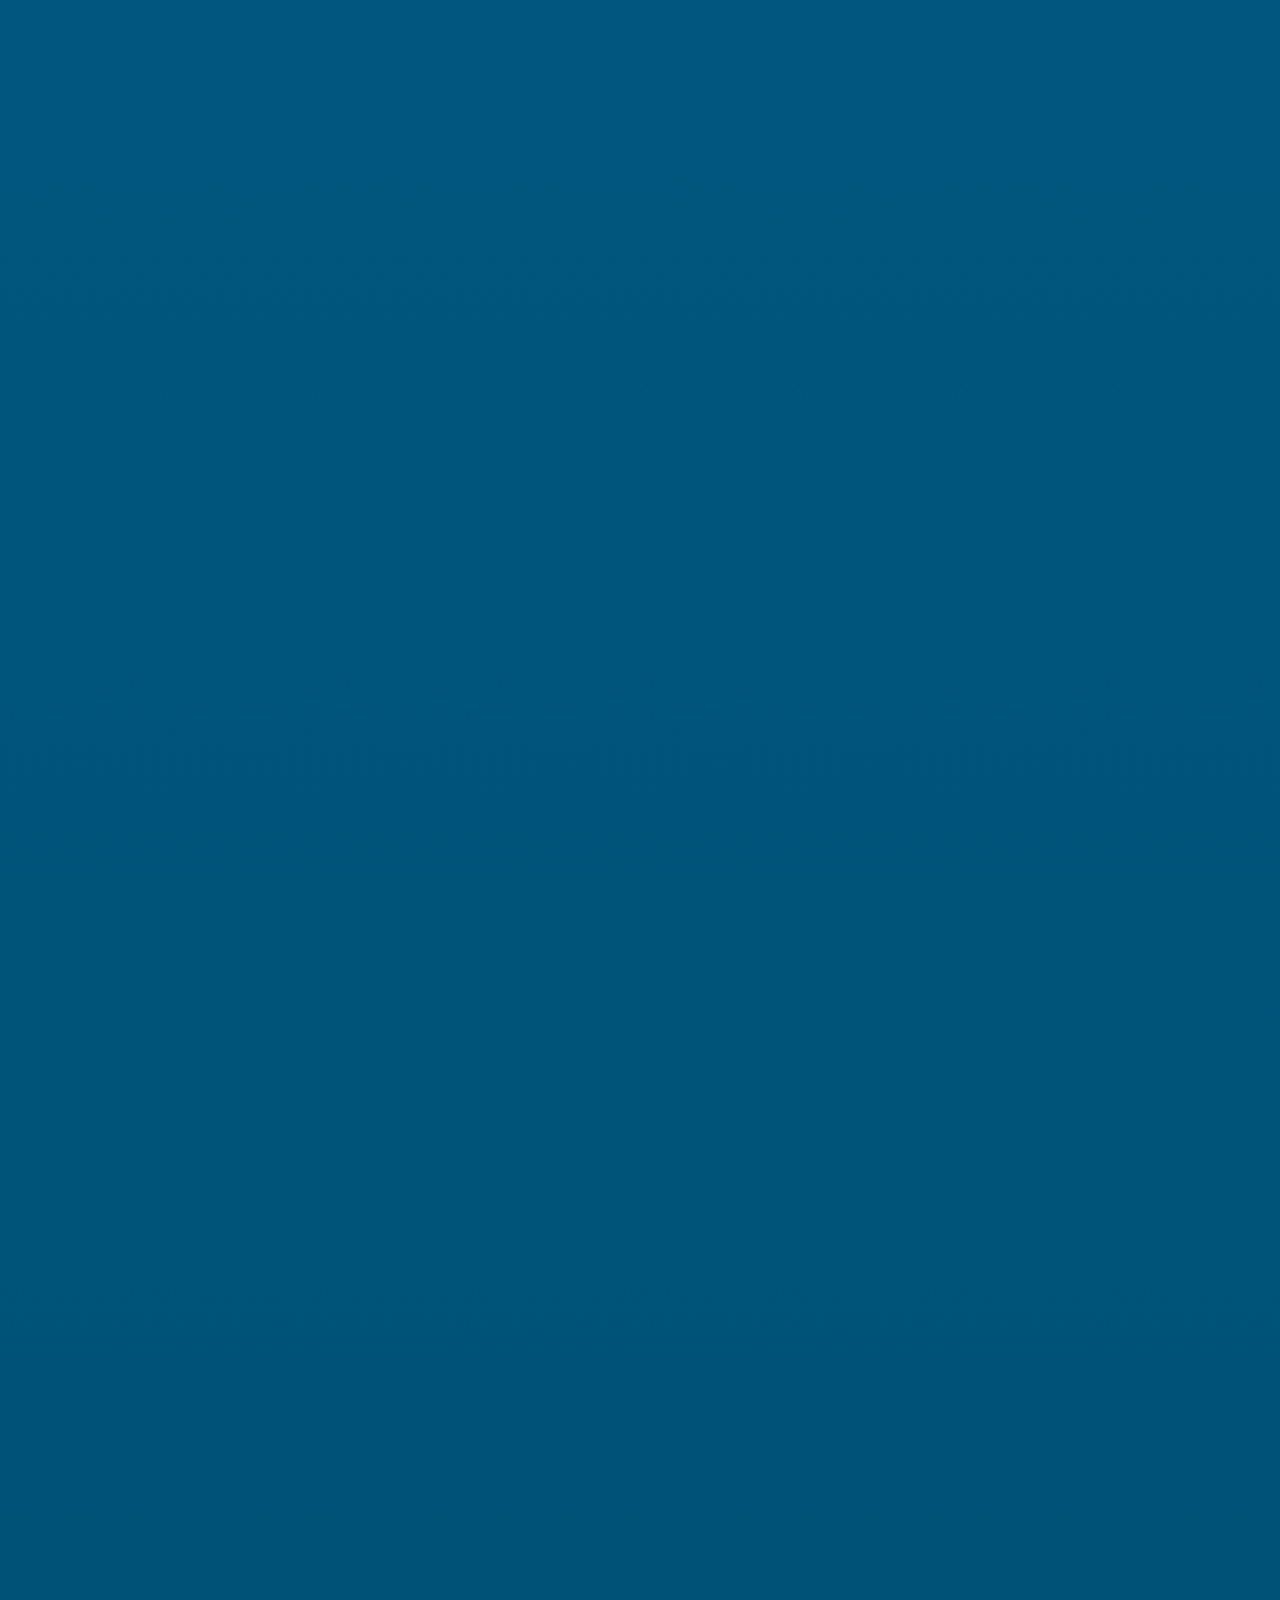
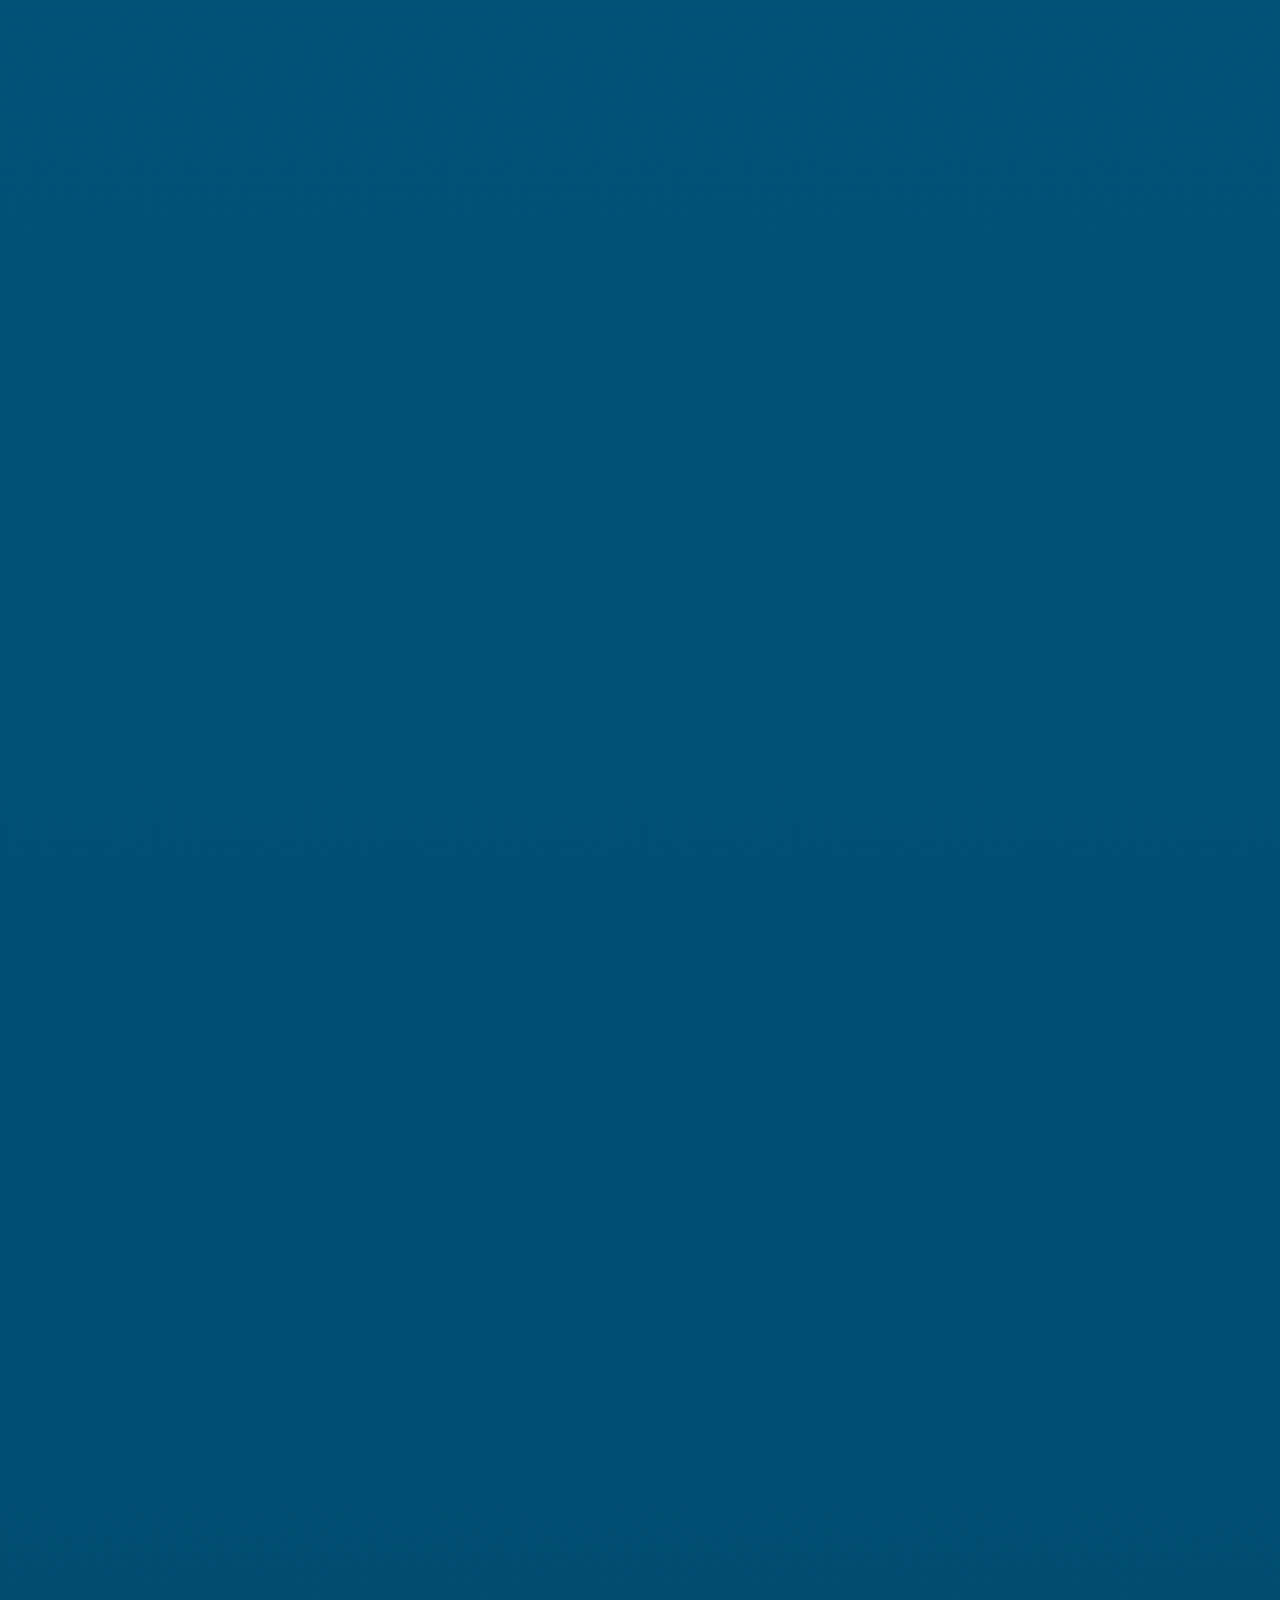
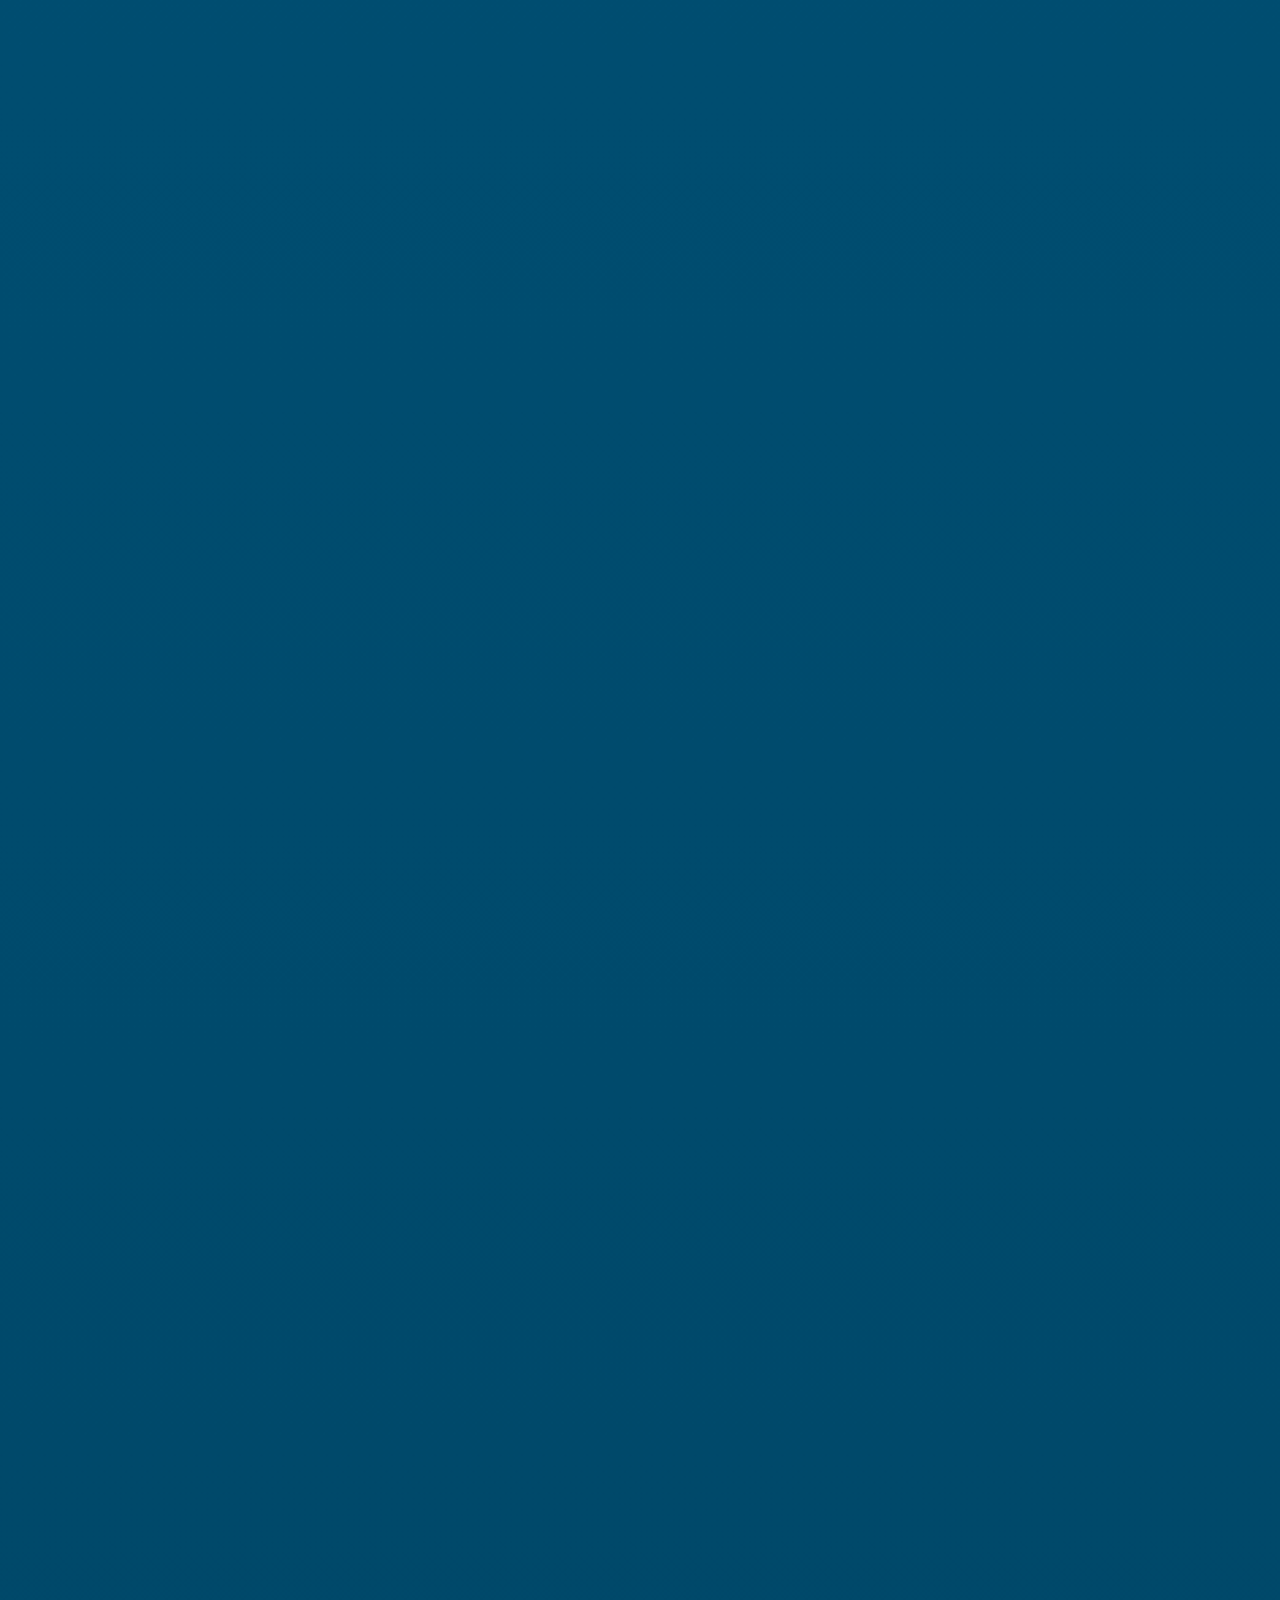
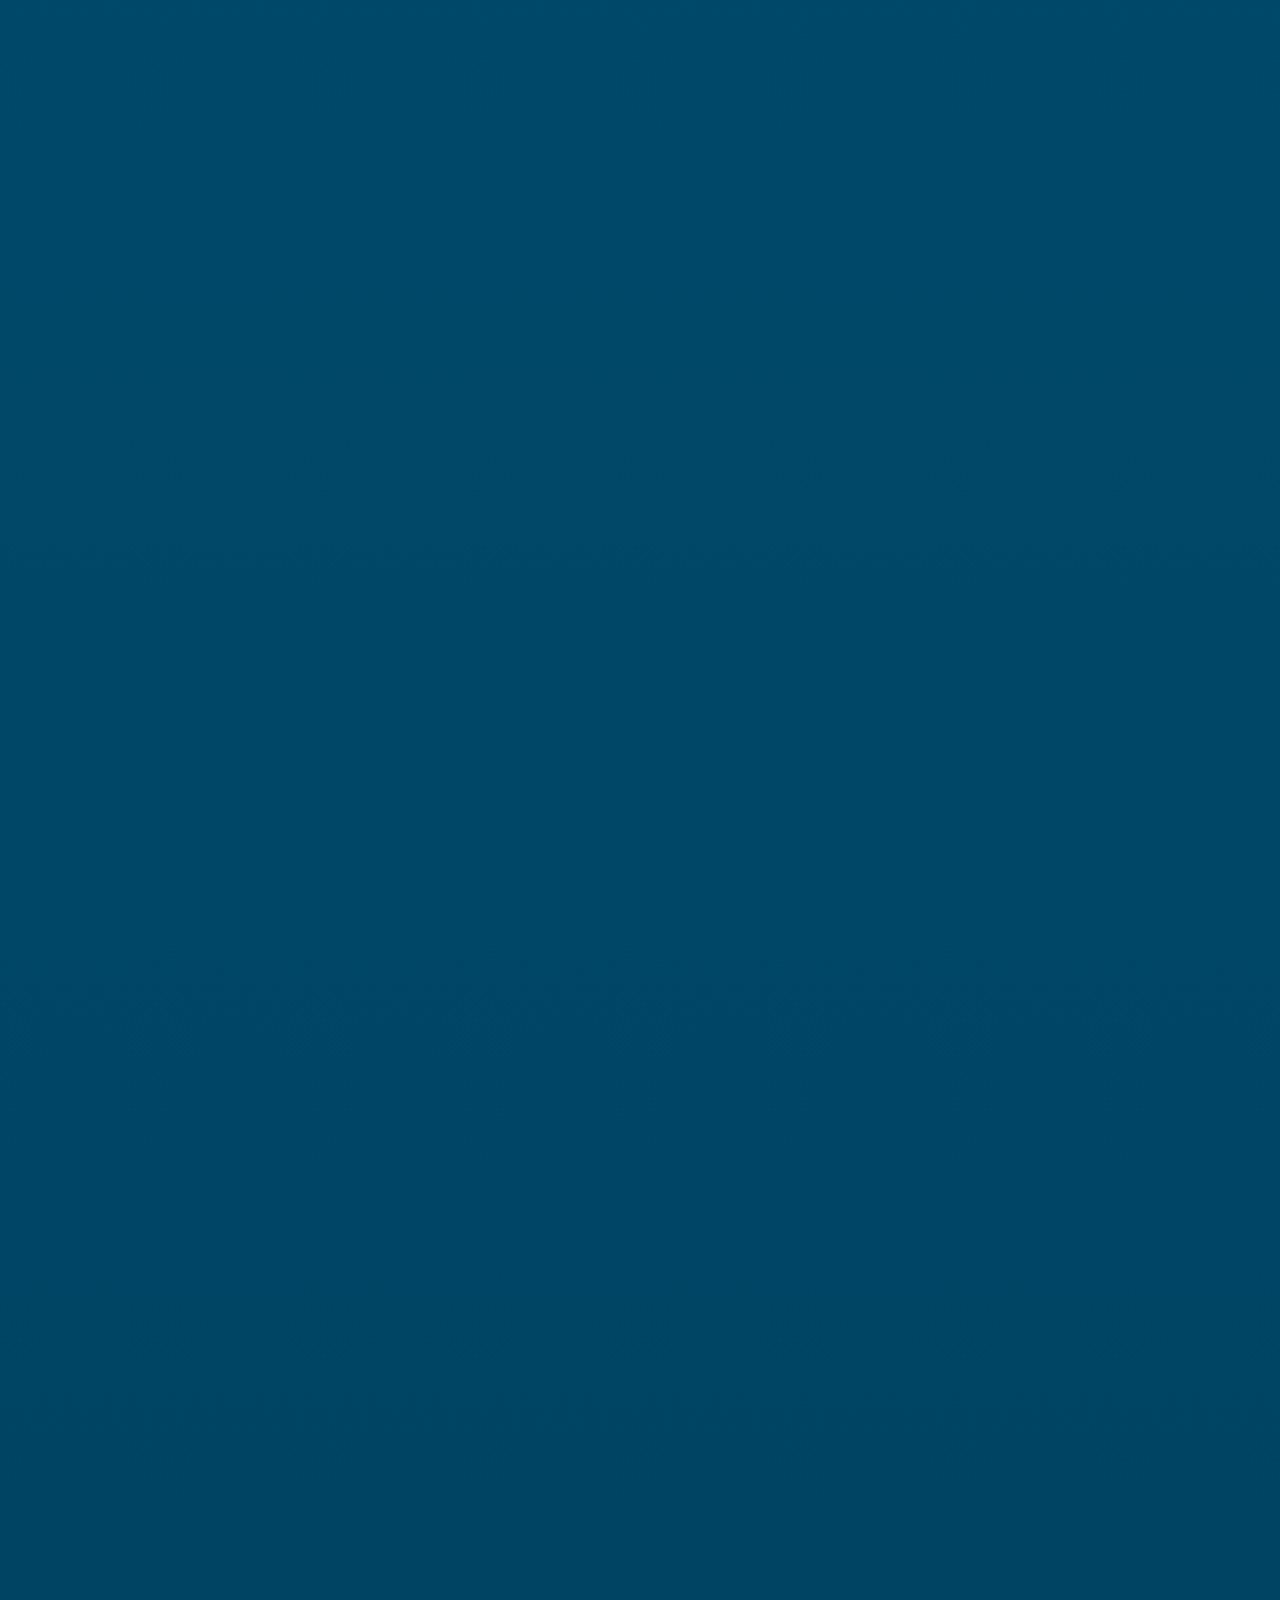
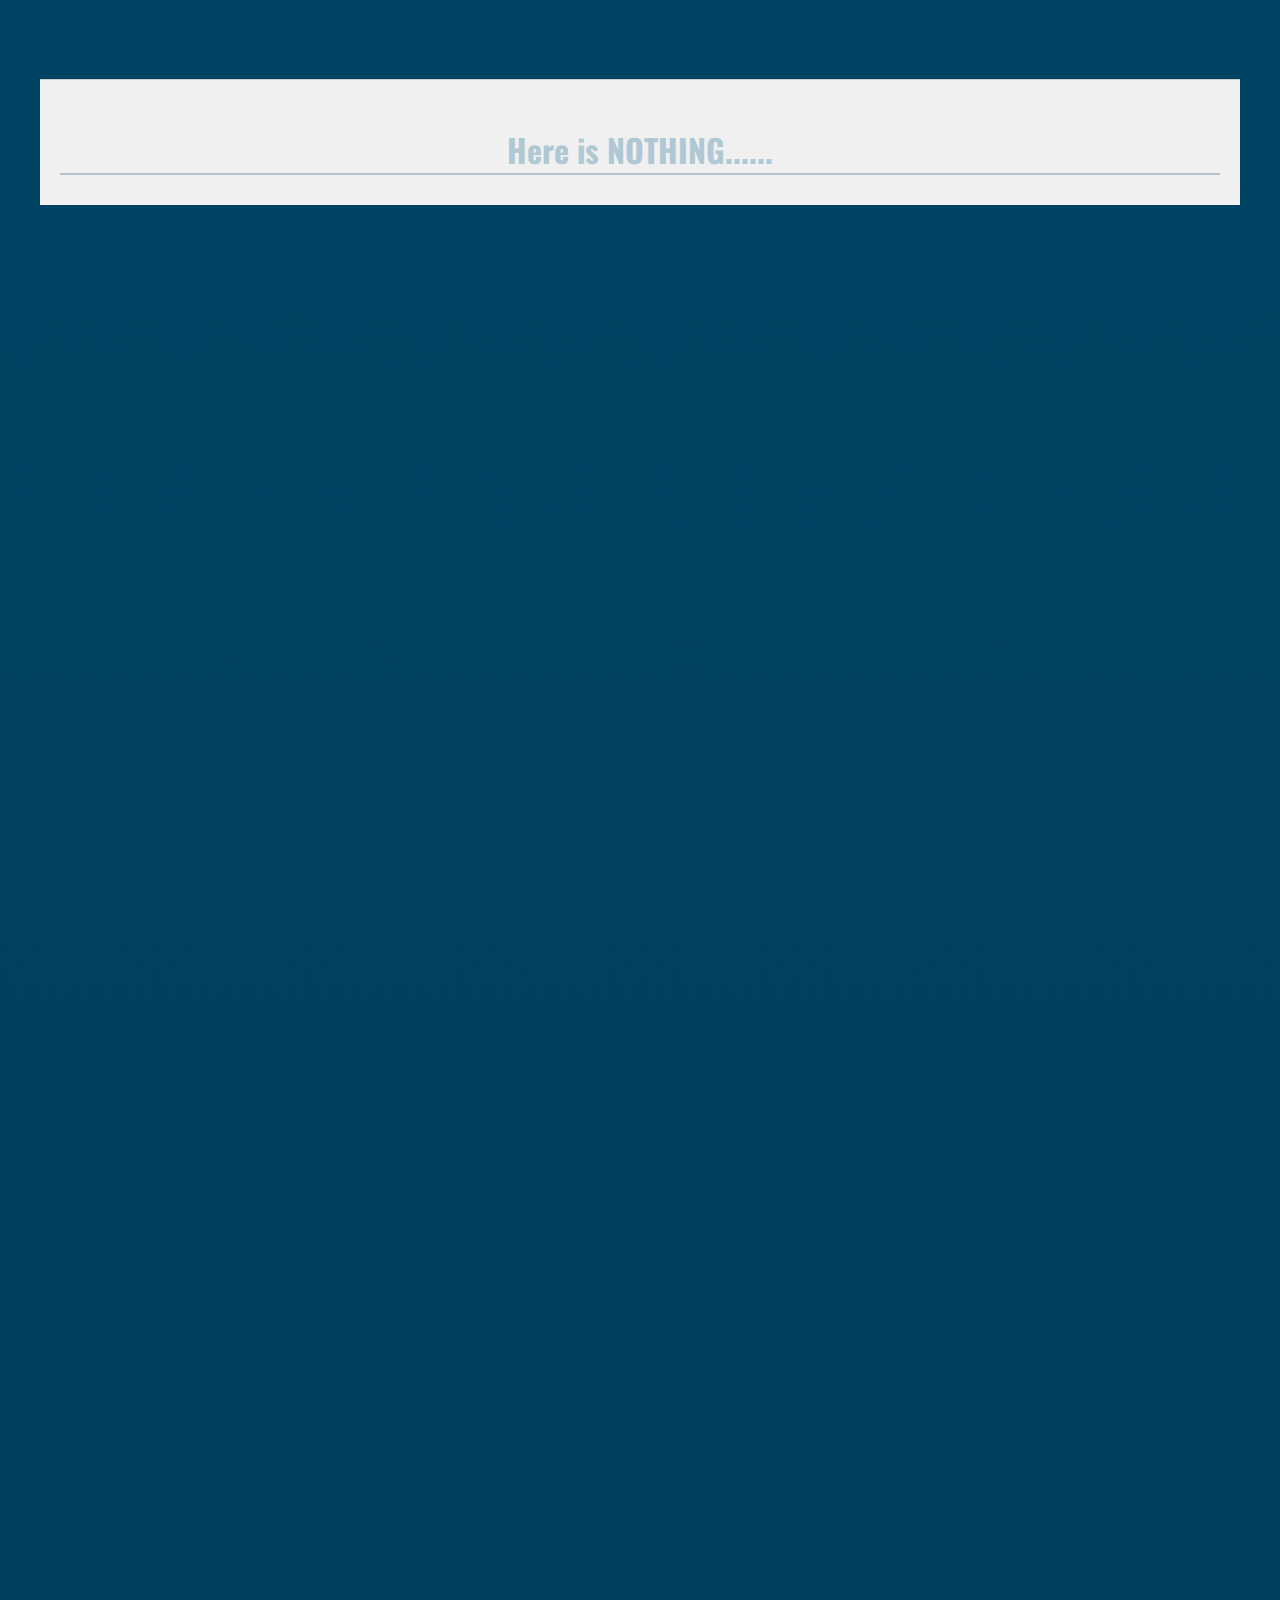
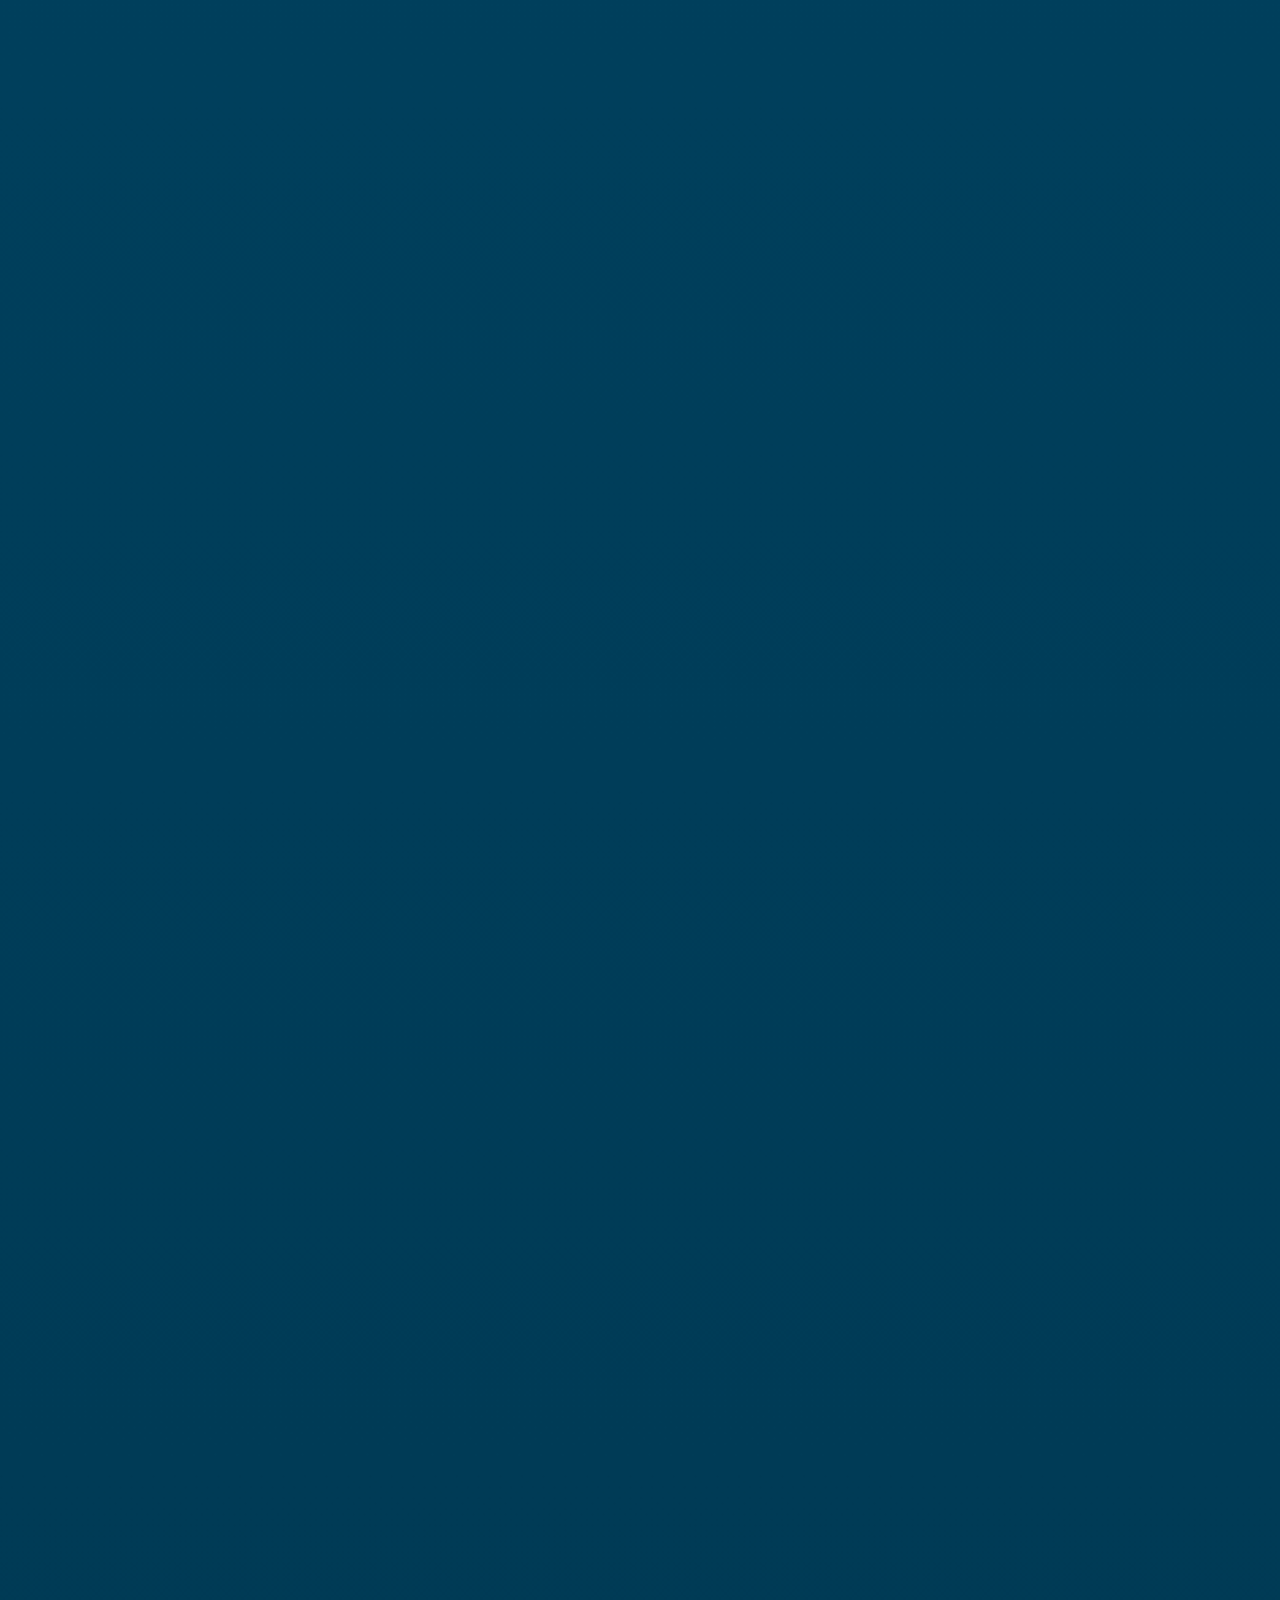
==== commit 2416a63d: "Add files via upload" ====
--- a/index.html
+++ b/index.html
@@ -8,6 +8,39 @@
     <title>sunao_u portfolio</title>
     <link rel="stylesheet" href="main.css">
     <script src="animations.js" defer></script>
+    <style>
+      body {
+        max-width: 1200px; /* 最大幅を1200pxに設定 */
+        margin: 0 auto; /* 中央揃え */
+        overflow-x: hidden; /* 横スクロールを隠す */
+      }
+      .profile, .work-item {
+        display: flex;
+        flex-wrap: wrap;
+        align-items: center;
+      }
+      .profile img, .event-image {
+        max-width: 100%;
+        height: auto;
+      }
+      .info, .caption {
+        flex: 1;
+        margin-left: 20px;
+      }
+      @media (max-width: 768px) {
+        .profile, .work-item {
+          flex-direction: column;
+          align-items: center;
+        }
+        .profile img {
+          margin: 0 auto; /* 画像を中央揃え */
+        }
+        .info, .caption {
+          margin-left: 0;
+          margin-top: 20px;
+        }
+      }
+    </style>
   </head>
   <body>
     <div class="container">
@@ -208,6 +241,7 @@
               <p class="caption-en active">This is the robot "Himari" created for the Kosen Robocon 2024. The project name was "銀火(Ginga)".<br>The rules were quite harsh, with robots throwing other robots, and the thrown robots performing tasks and returning to their original area.<br>The "robot that throws robots" I was in charge of achieved electric ejection, which no other team could realize, and had robust hardware.<br>We lost once in the regional tournament and once in the national tournament, but each time we came back and won without missing the given opportunities.<br>We achieved the first consecutive victory in the history of the Robot Club and the third consecutive victory in the history of Kosen Robocon.<br>
               <a href="https://www.youtube.com/watch?v=W5jt8yTYAWg">Match video</a></p>
           </div>
+          </div>
 
             
           </div>
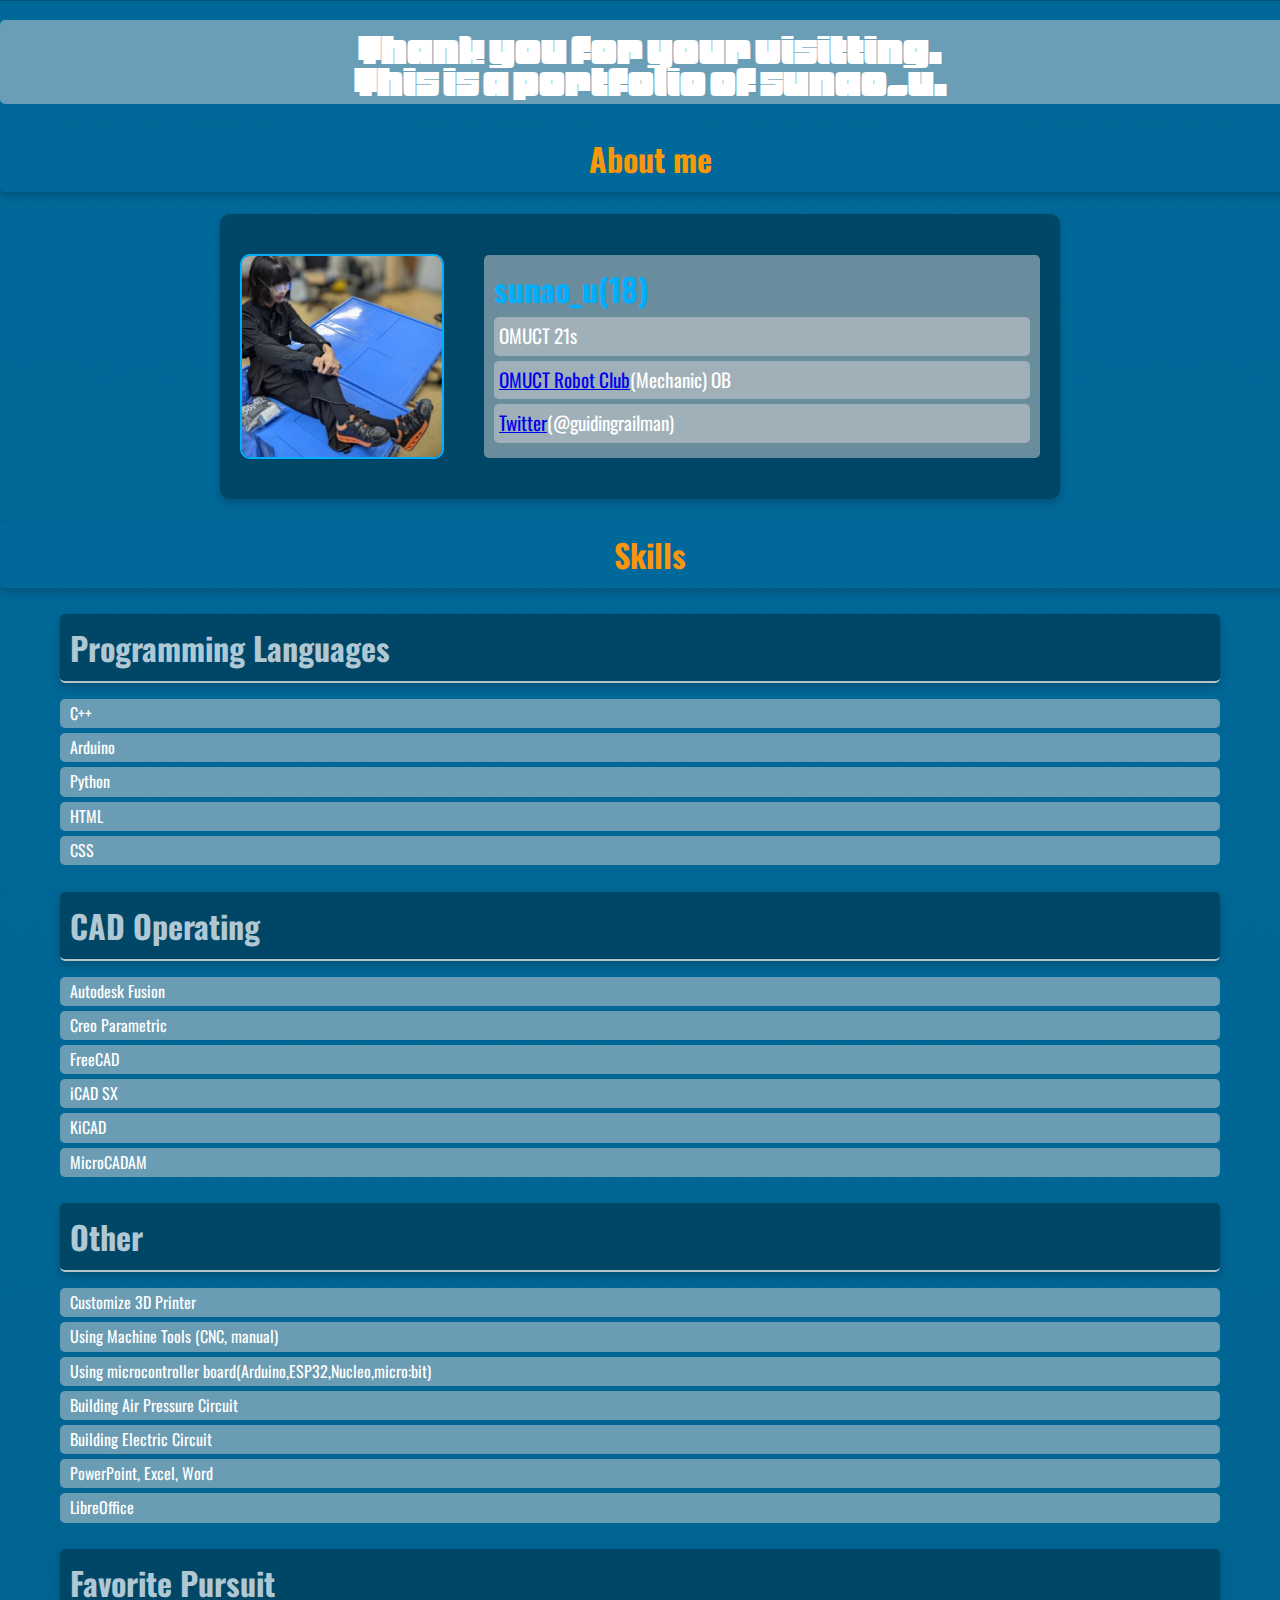
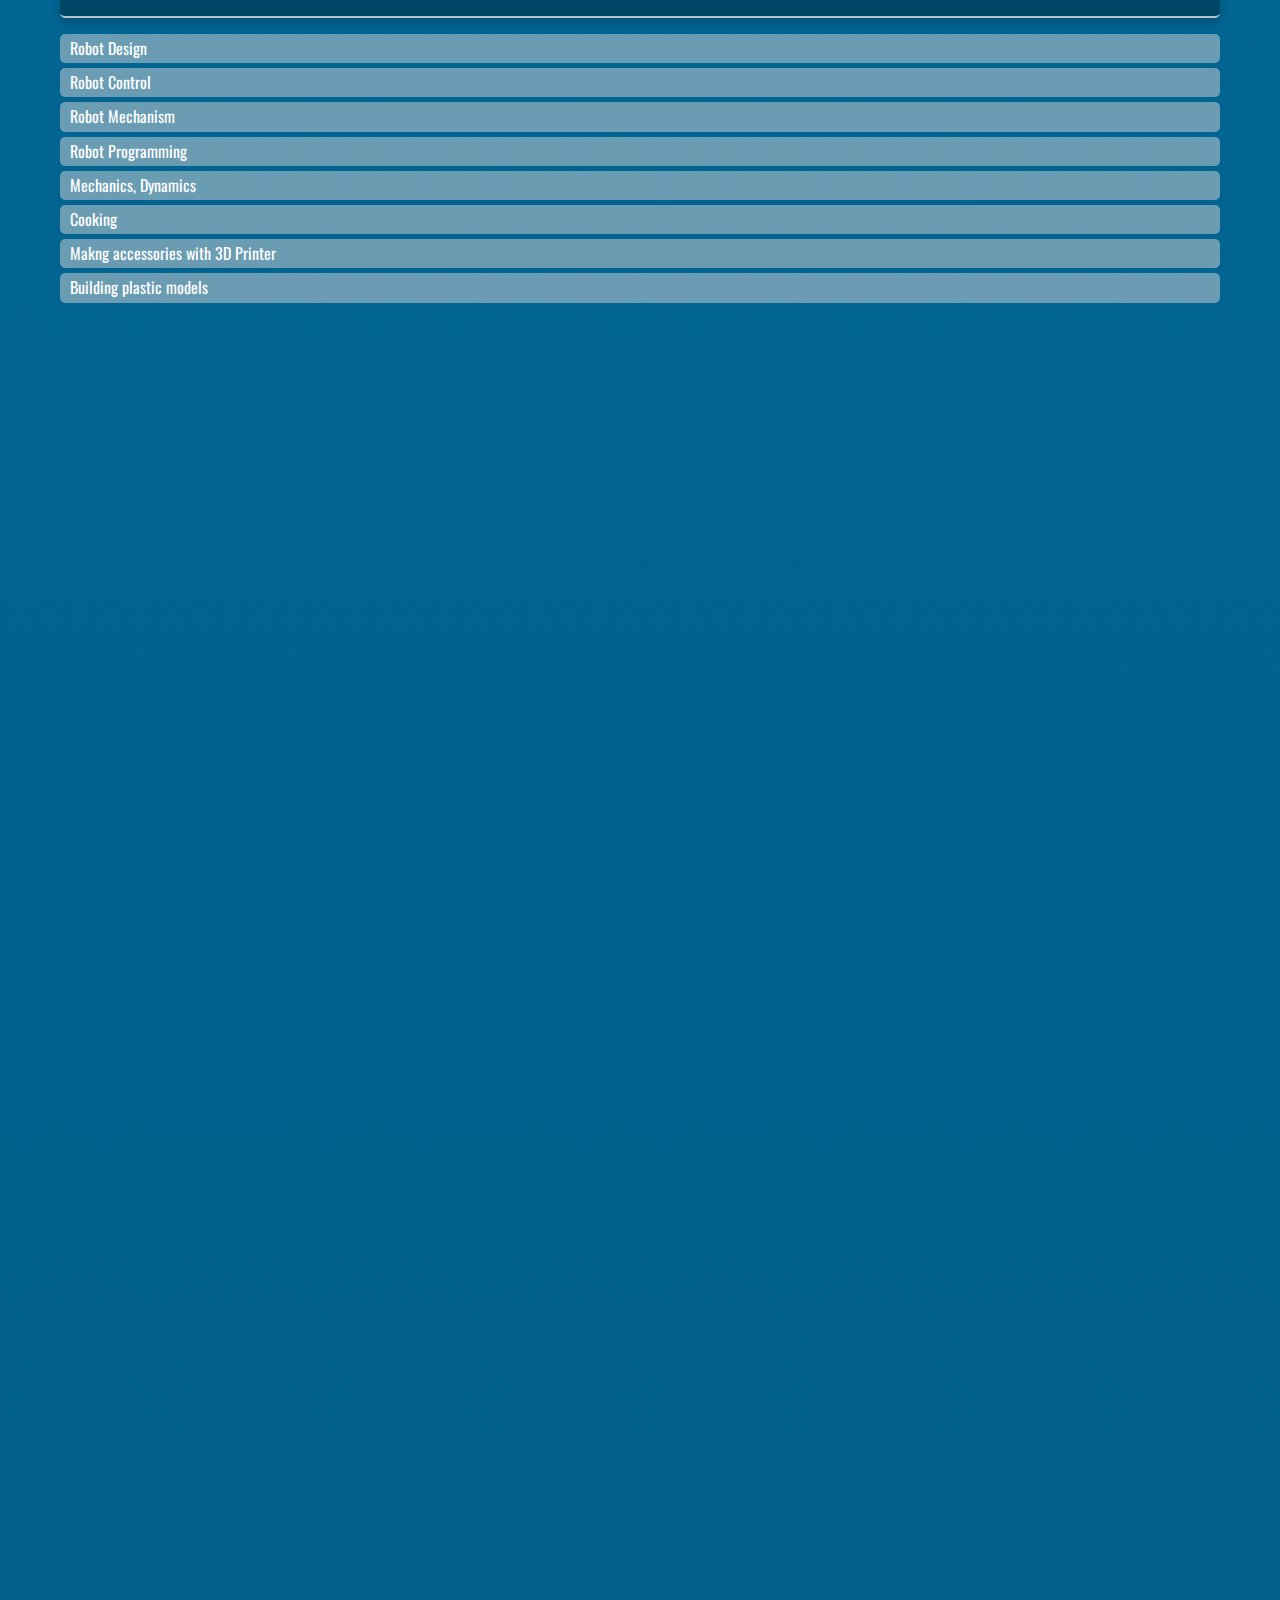
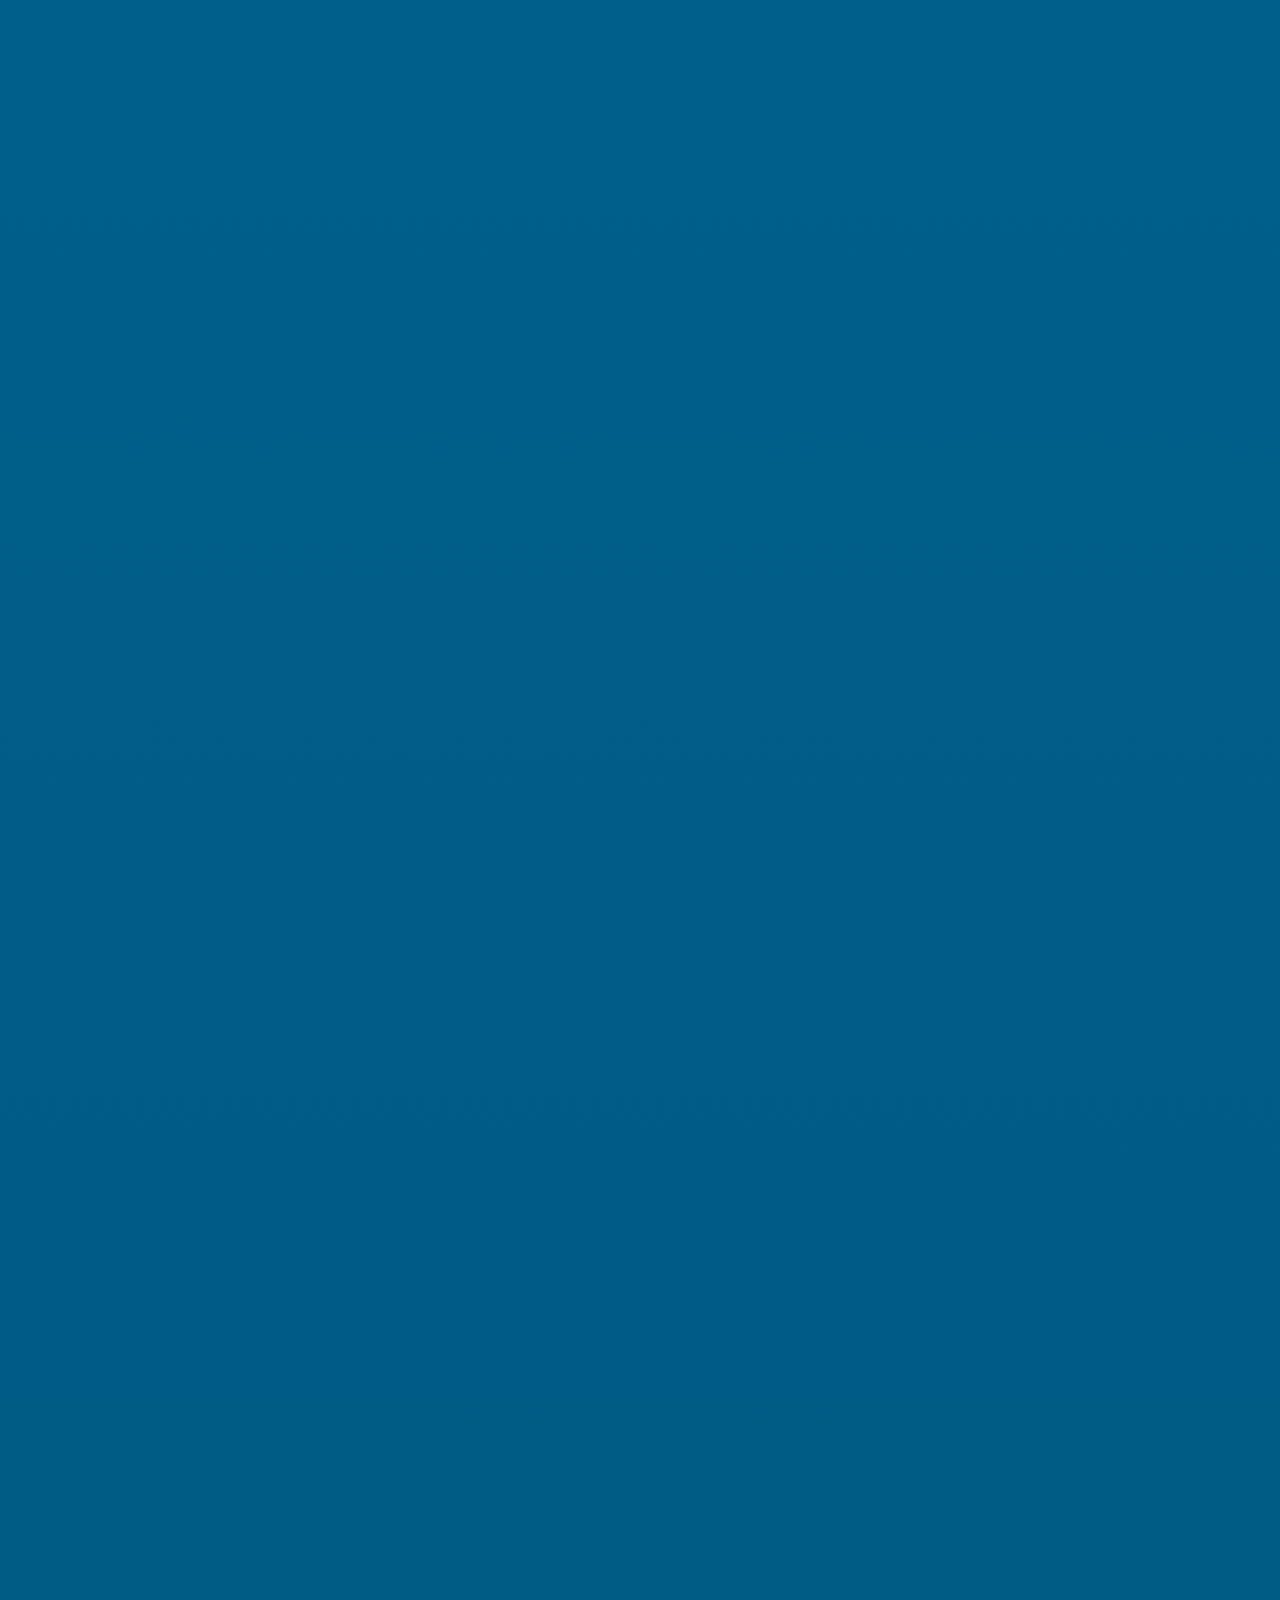
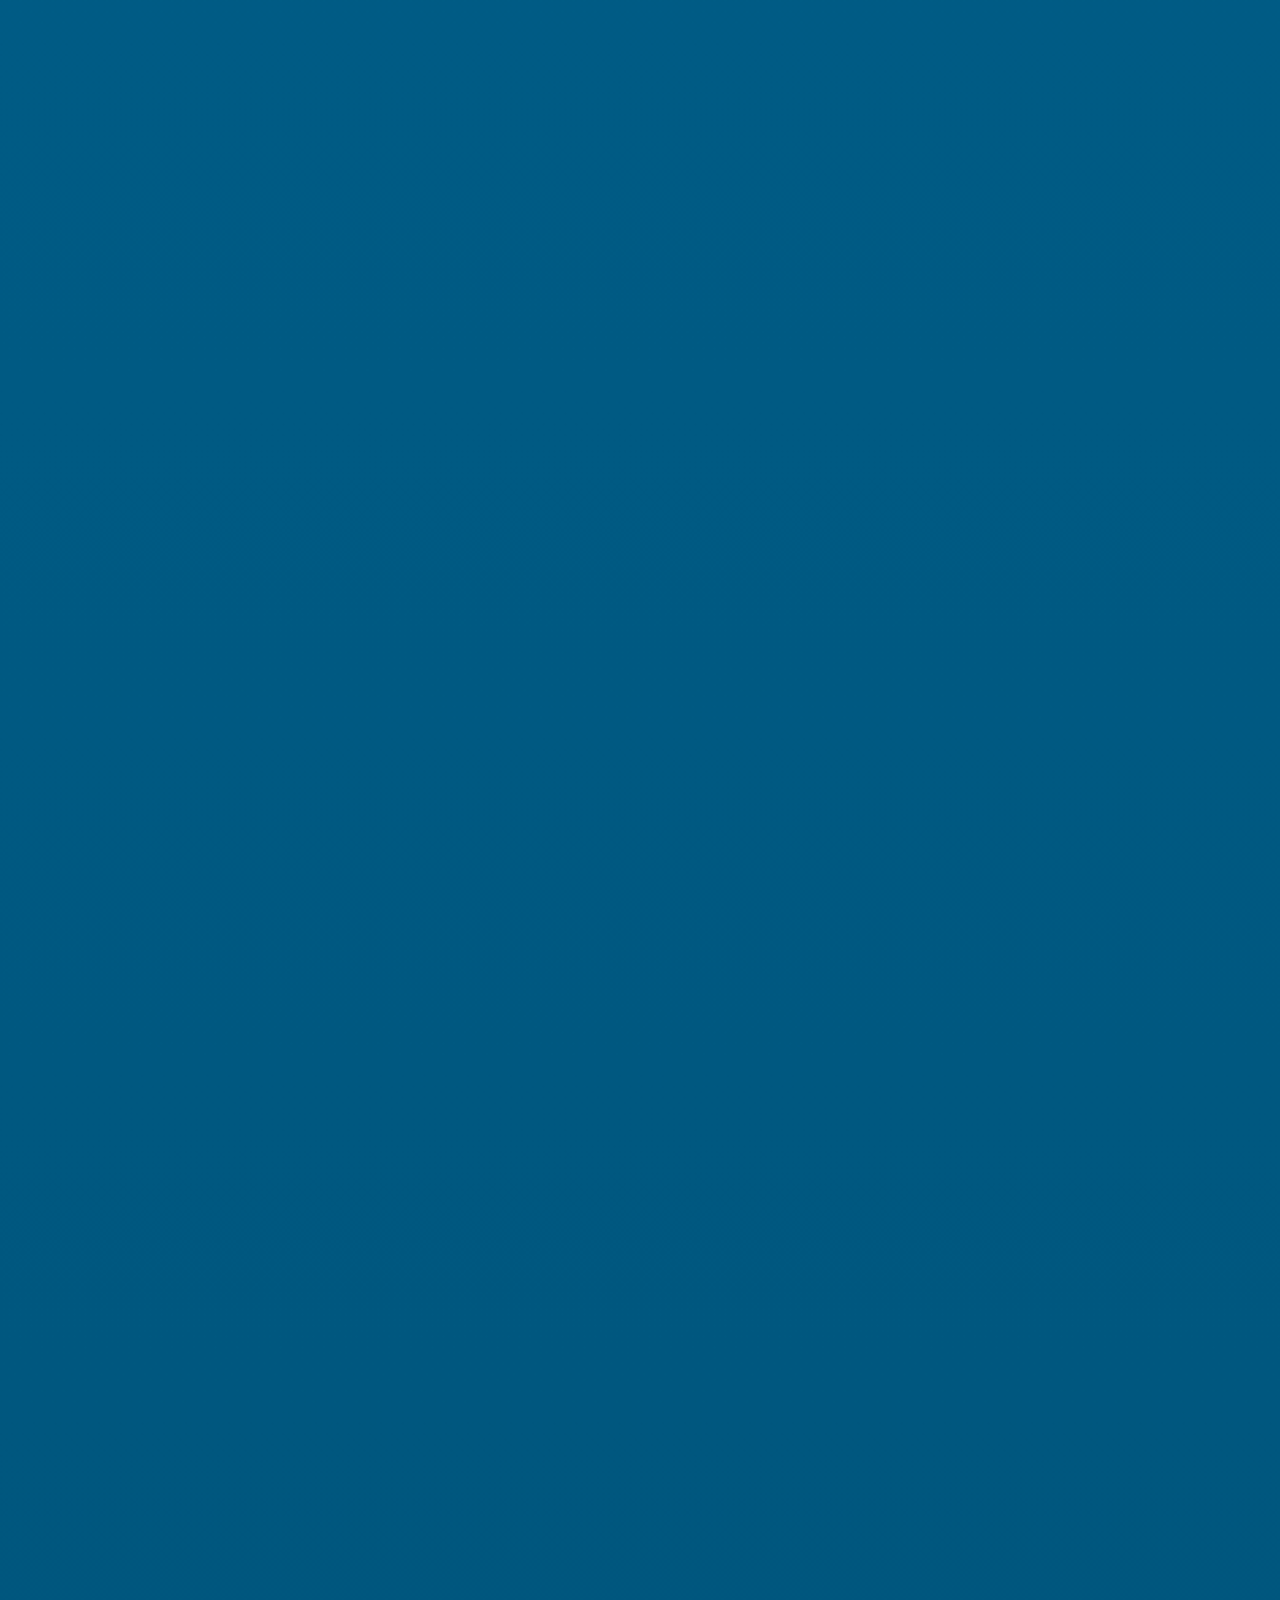
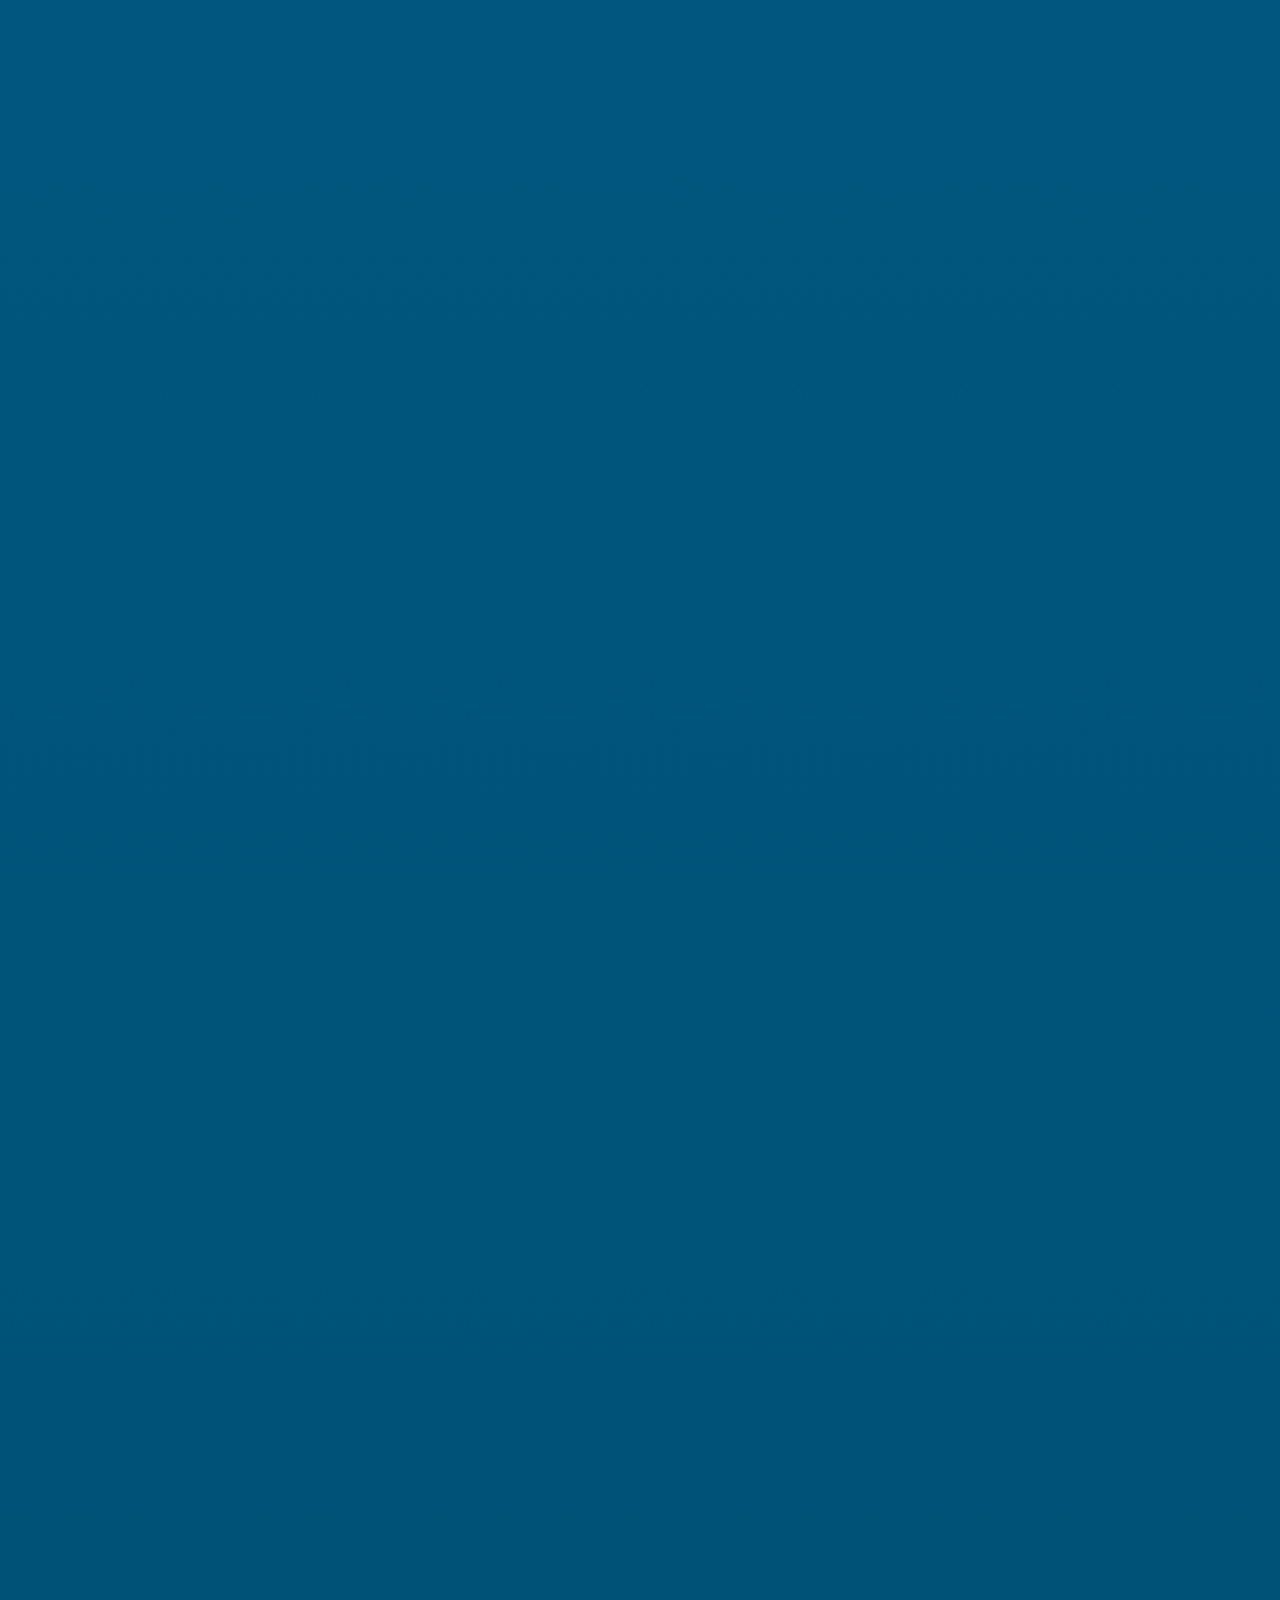
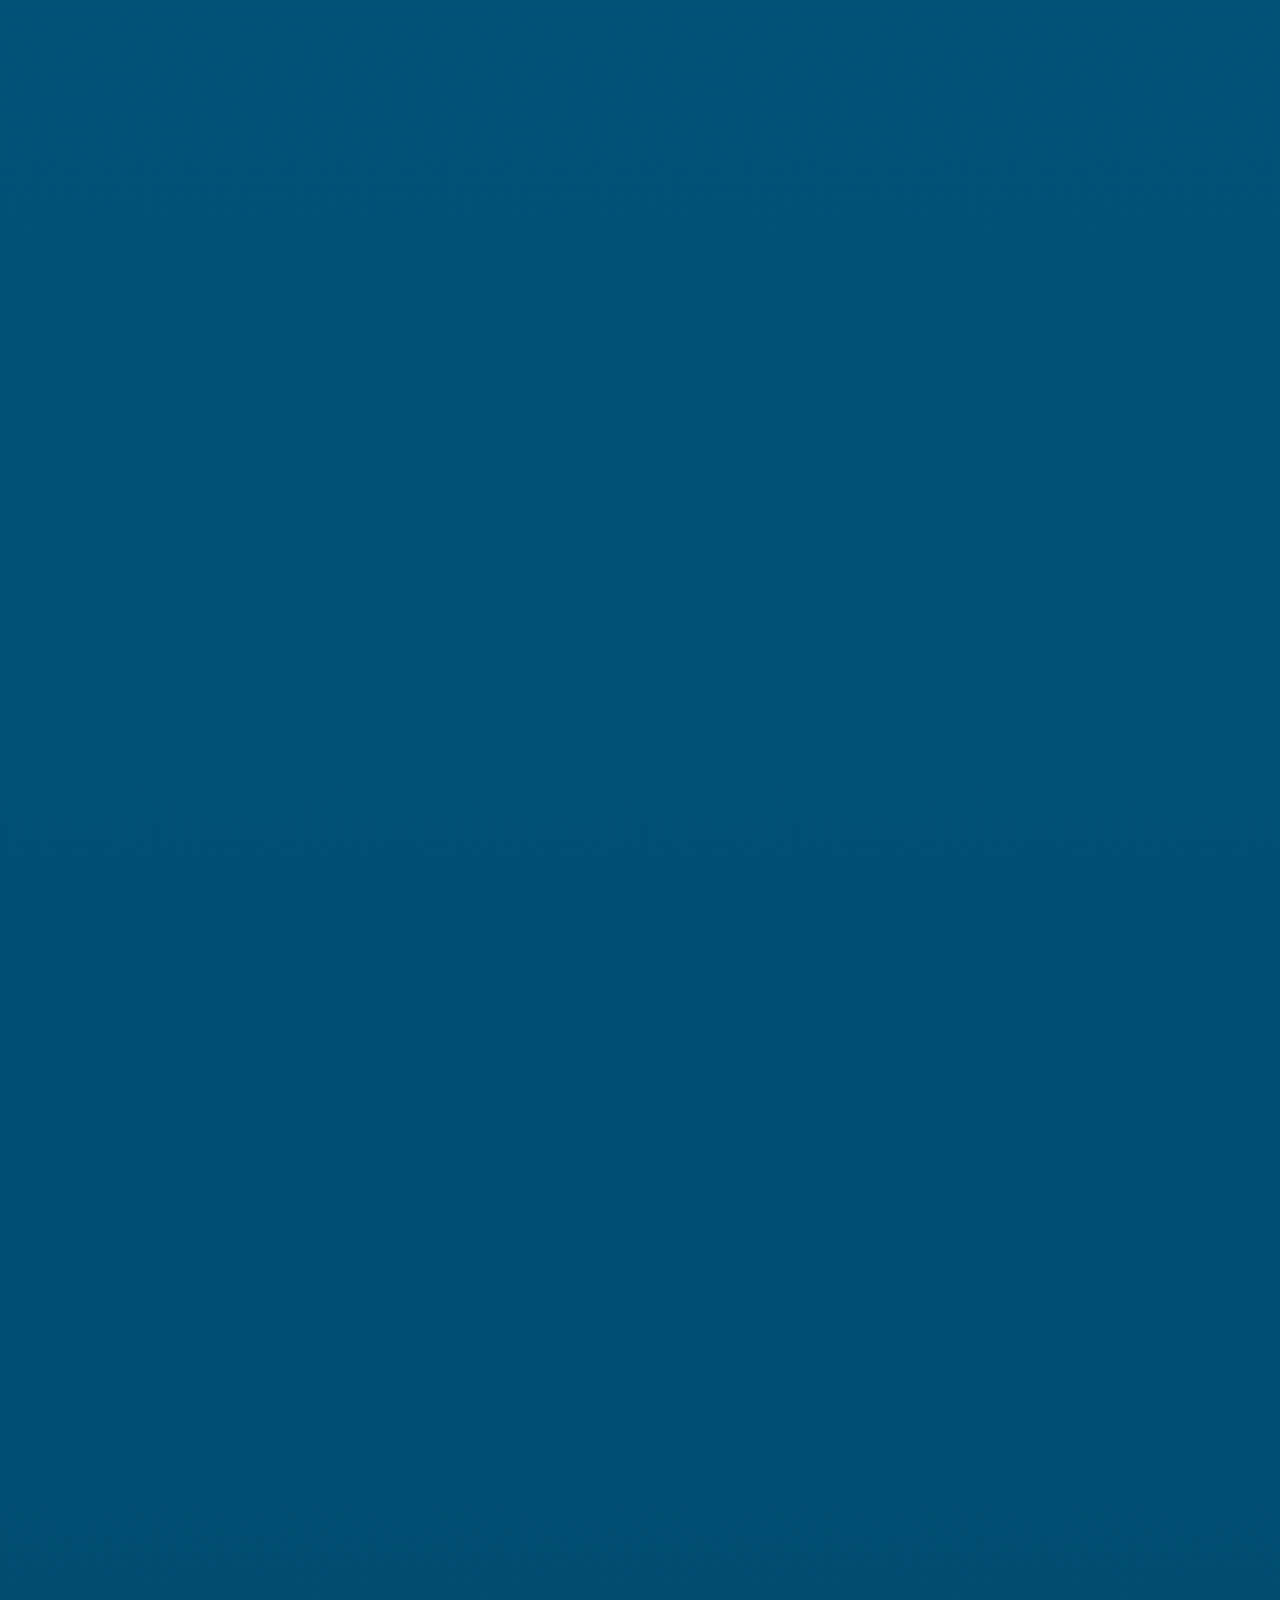
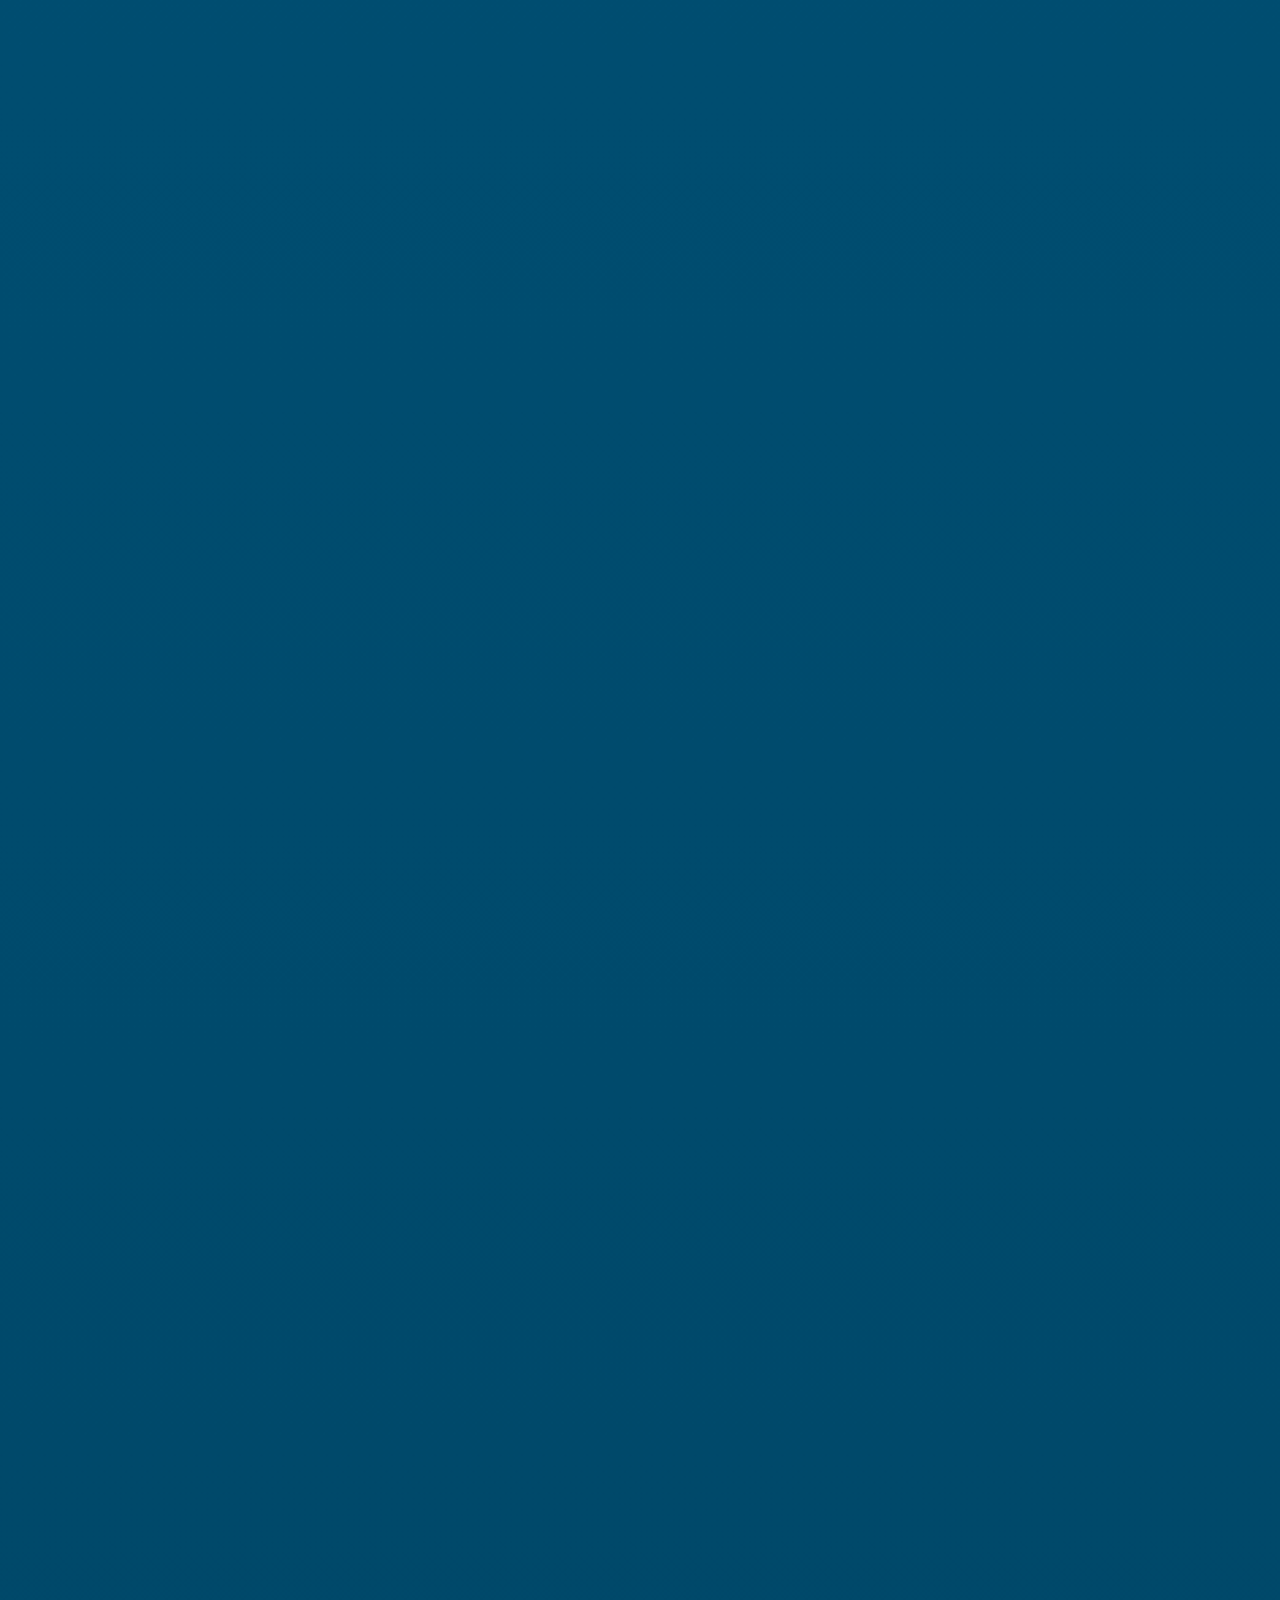
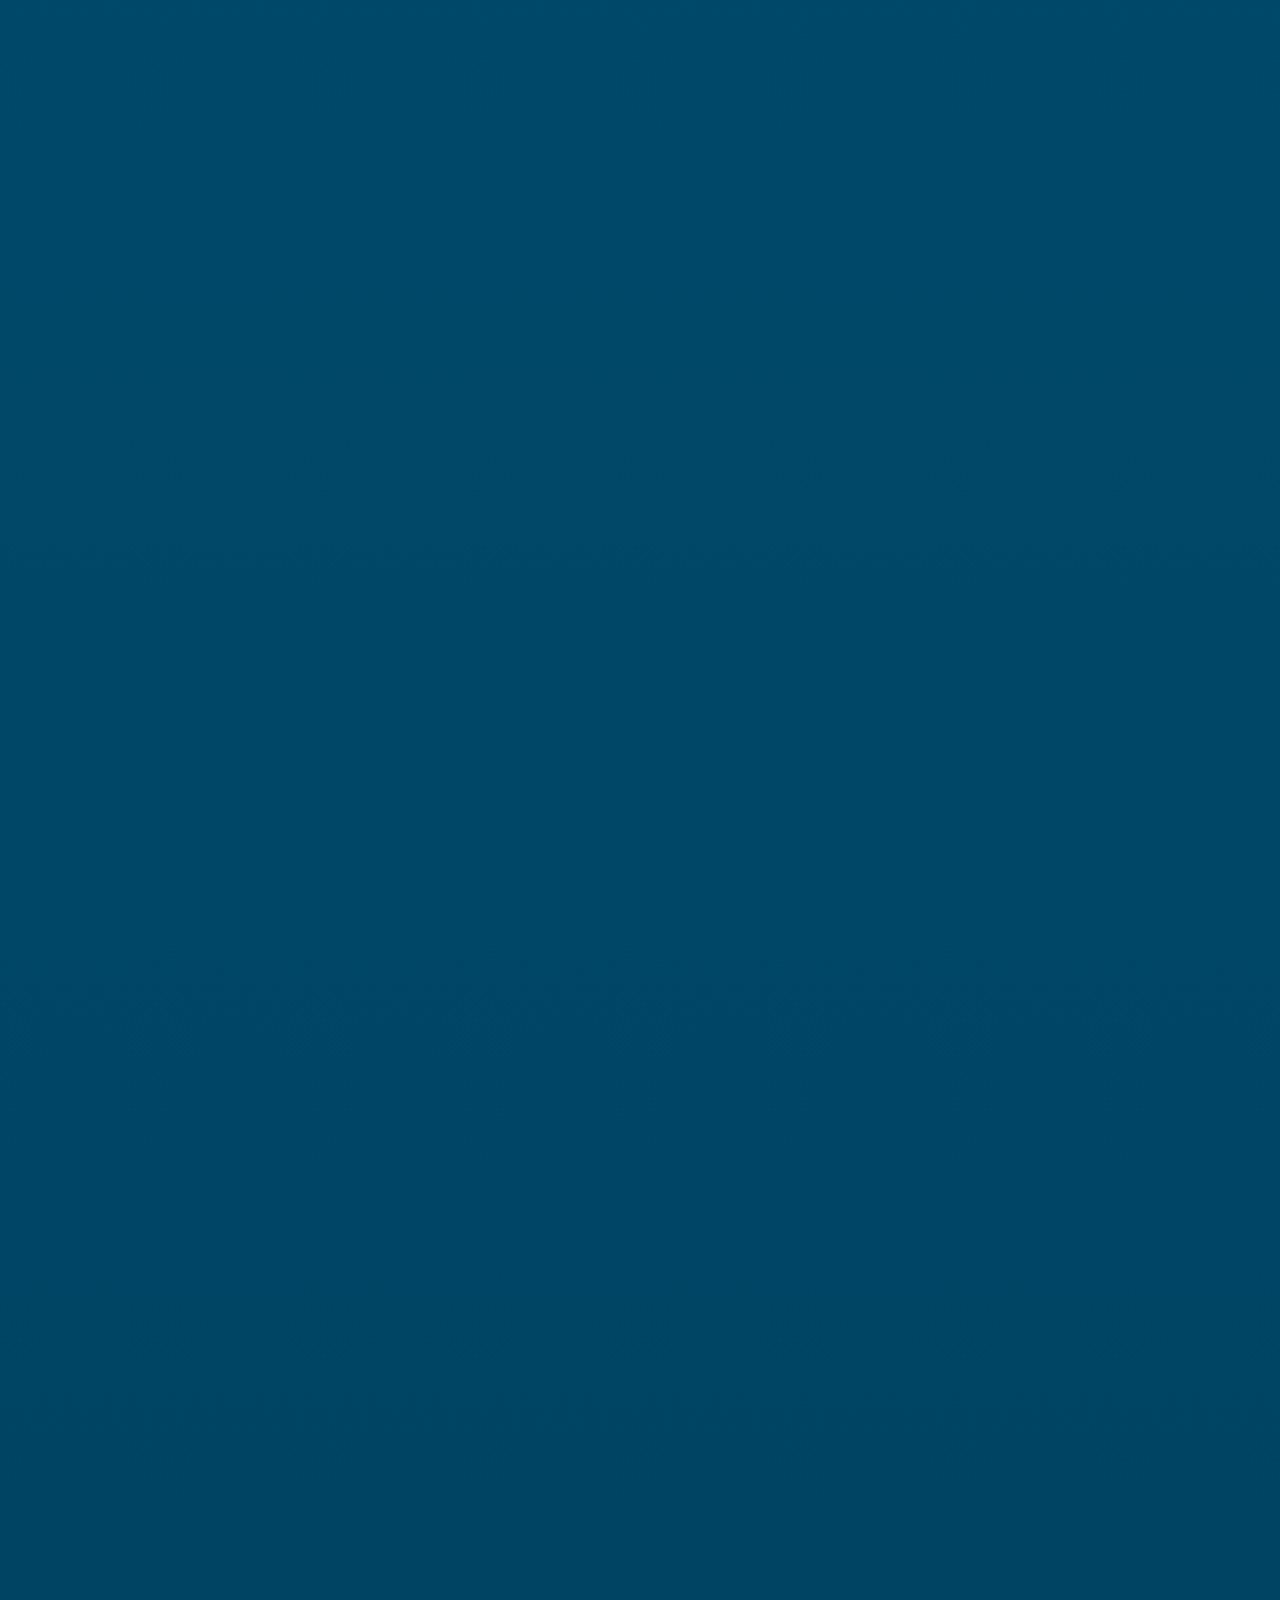
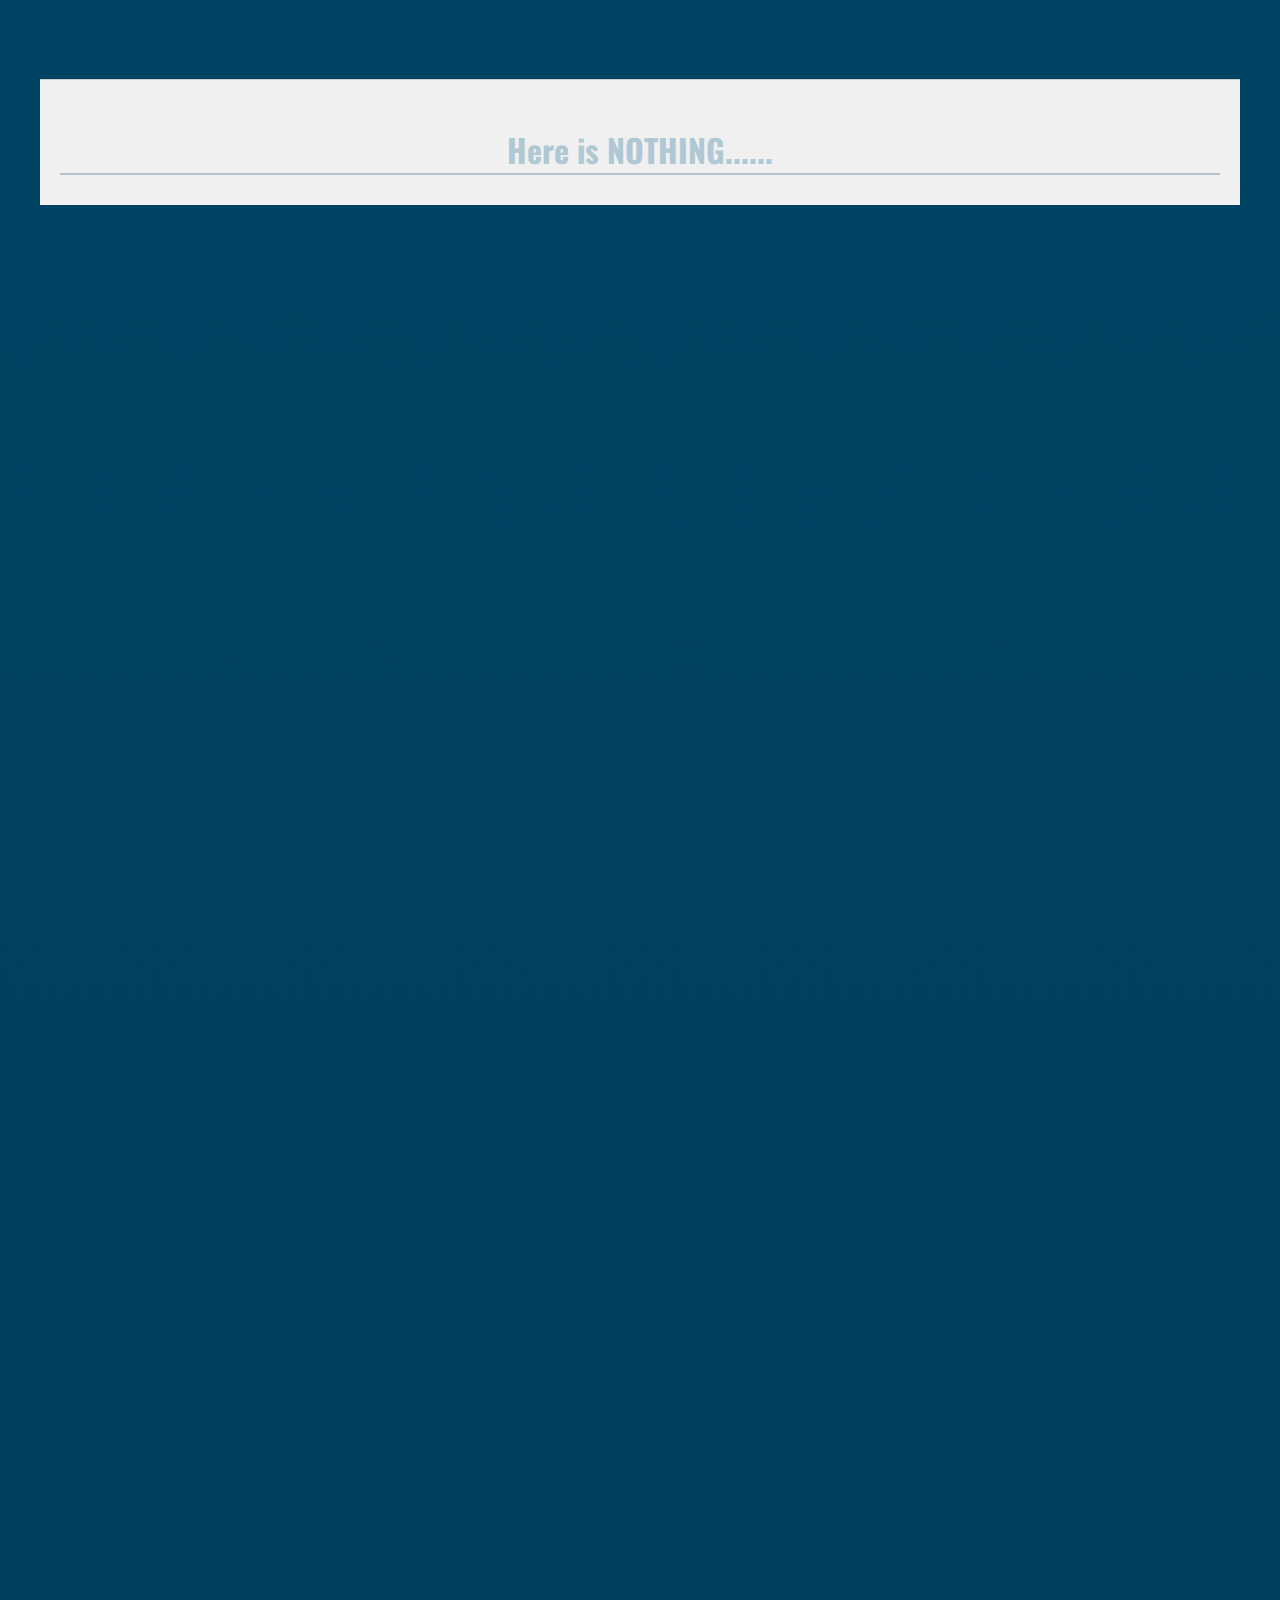
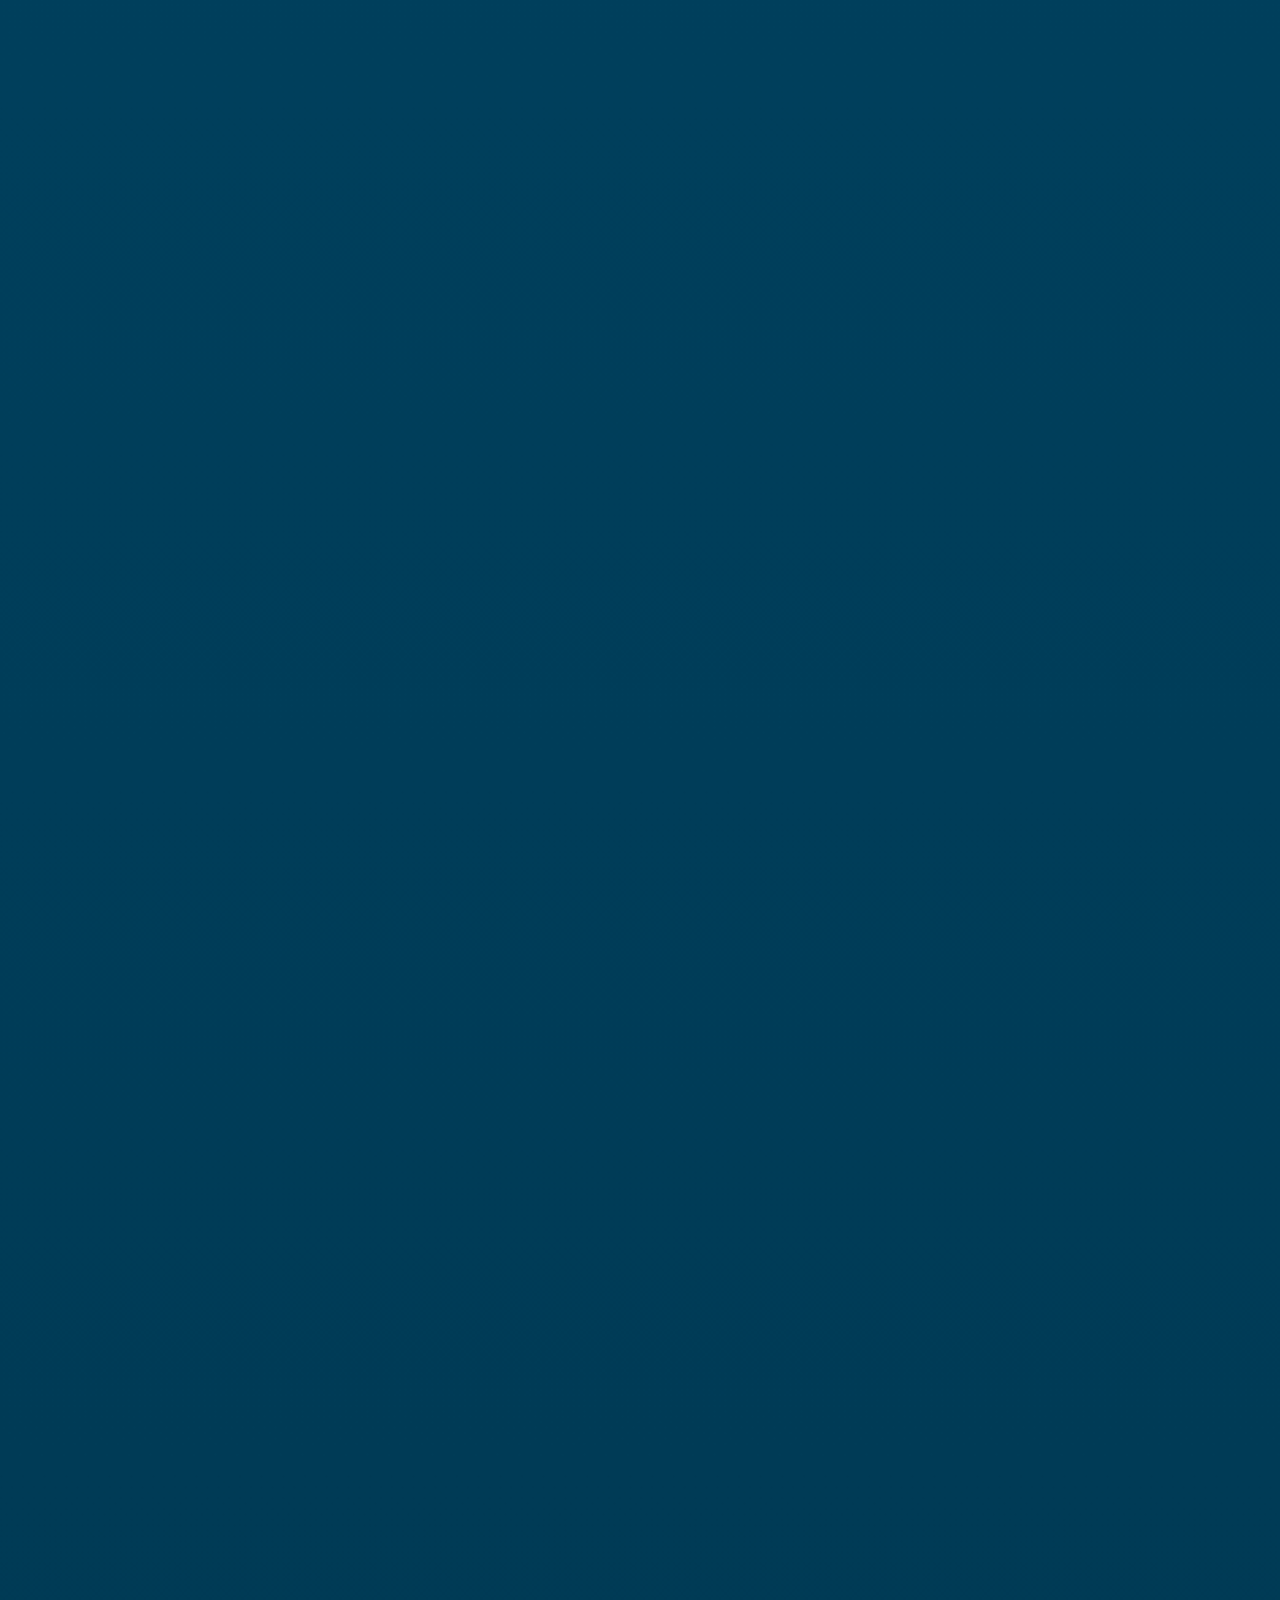
==== commit 8bd69fe6: "Update index.html" ====
--- a/index.html
+++ b/index.html
@@ -113,7 +113,7 @@
               <li>Robot Programming</li>
               <li>Mechanics, Dynamics</li>
               <li>Cooking</li>
-              <li>Makng accessory with 3D Printer</li>
+              <li>Makng accessories with 3D Printer</li>
               <li>Building plastic models</li>
             </ul>
           </div>
@@ -266,4 +266,4 @@
       </div>
     </div>
   </body>
-</html>+</html>
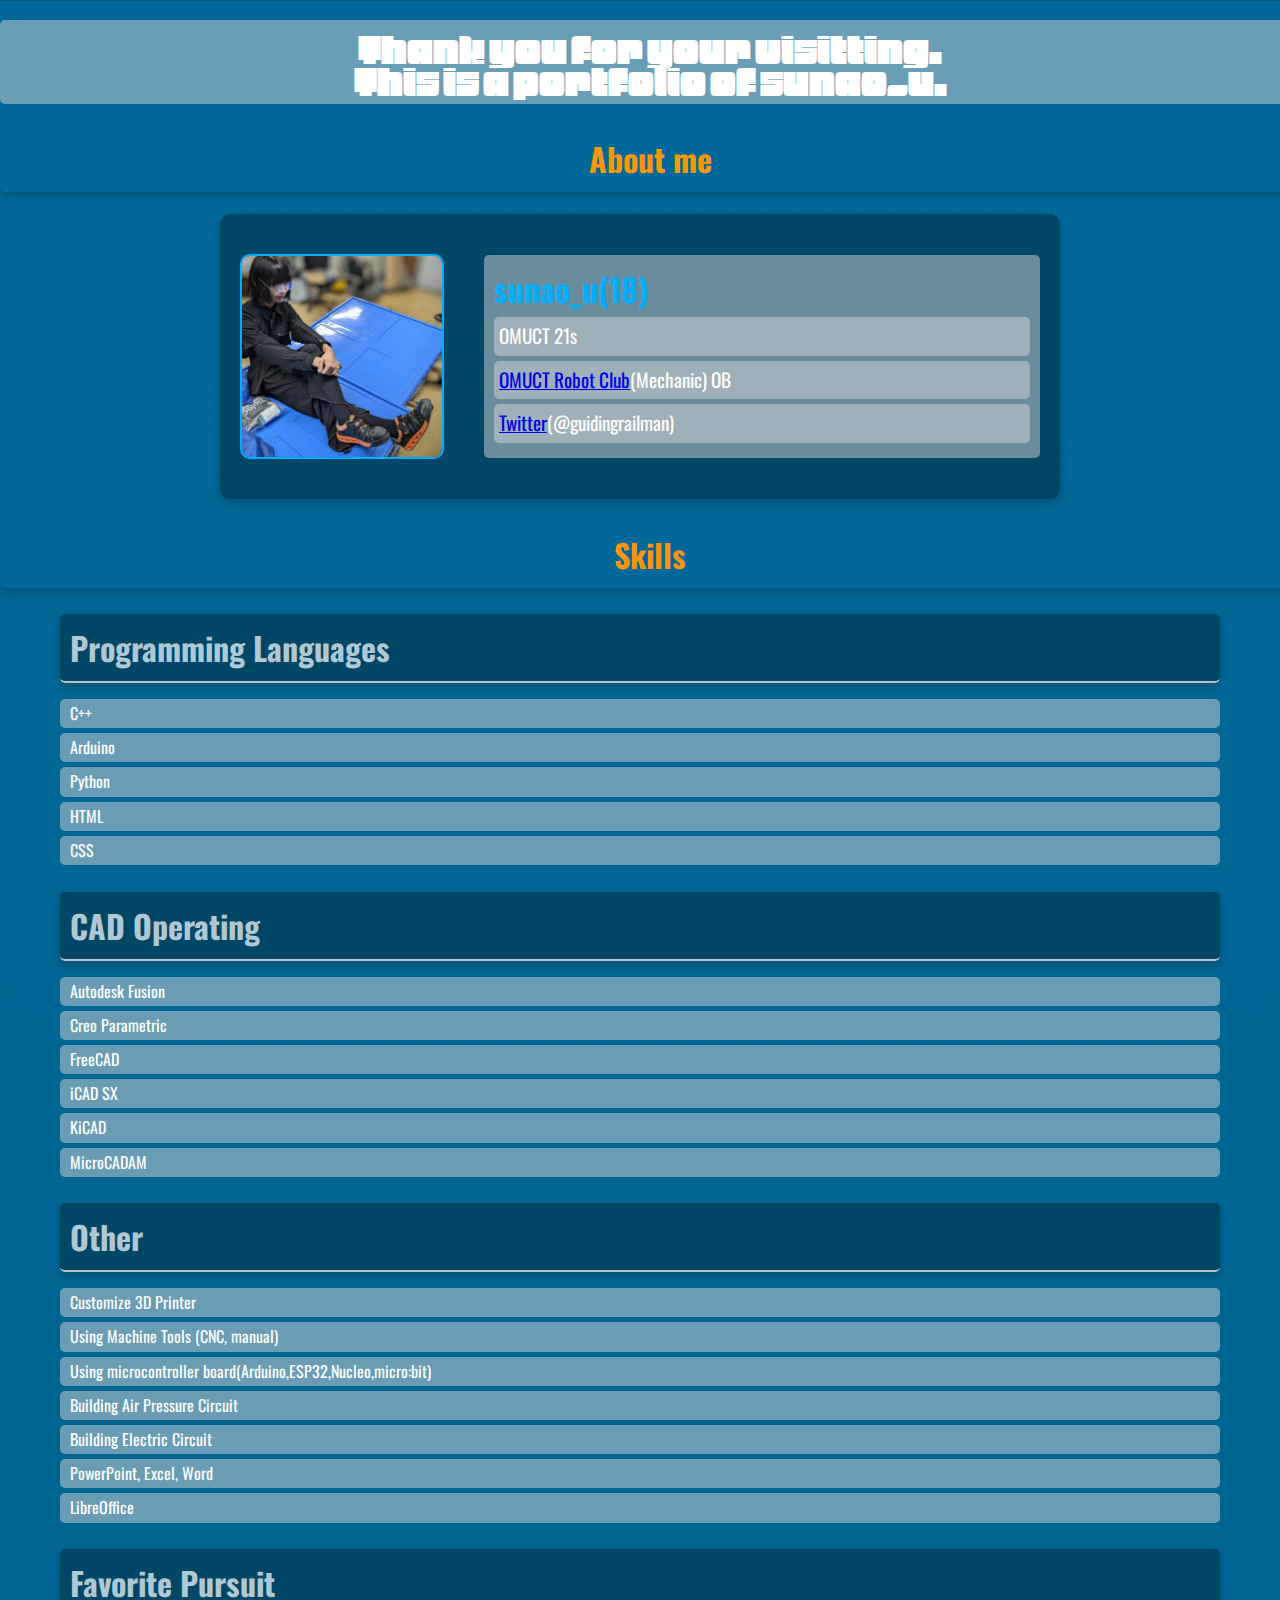
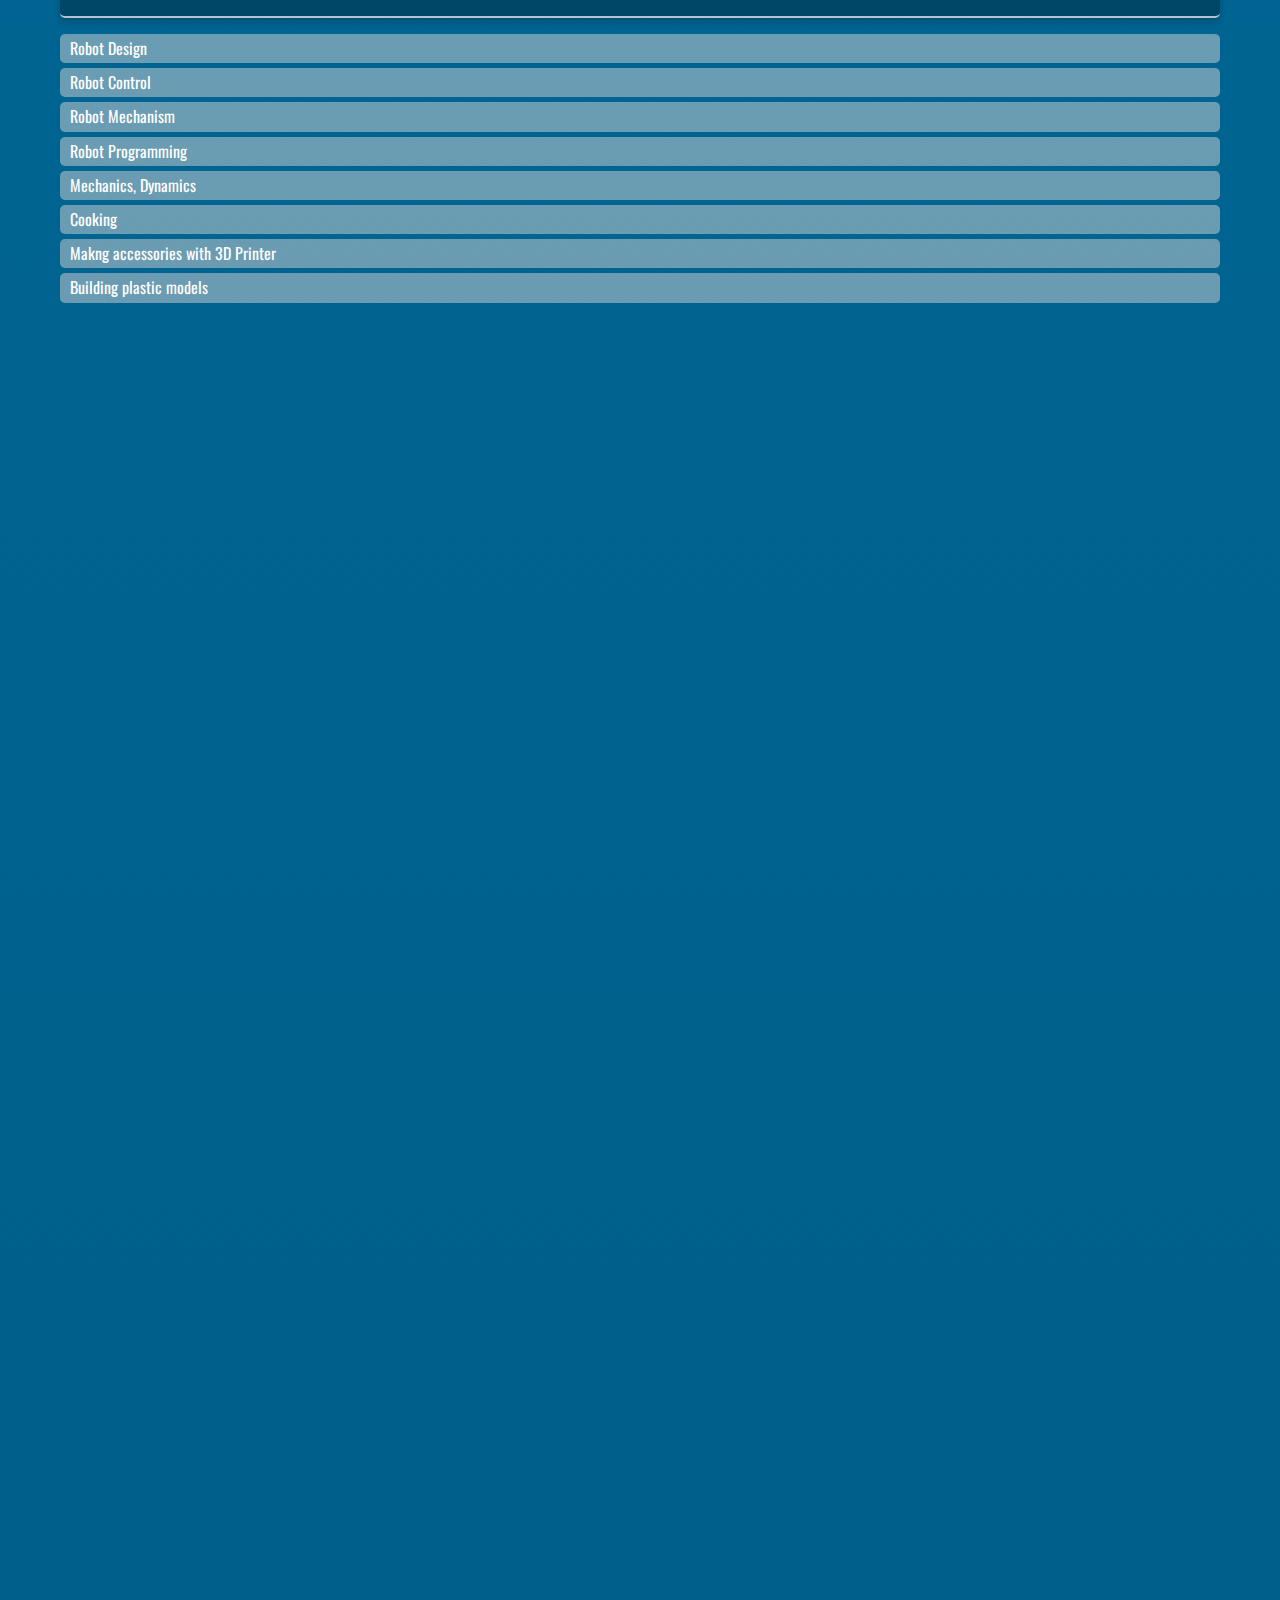
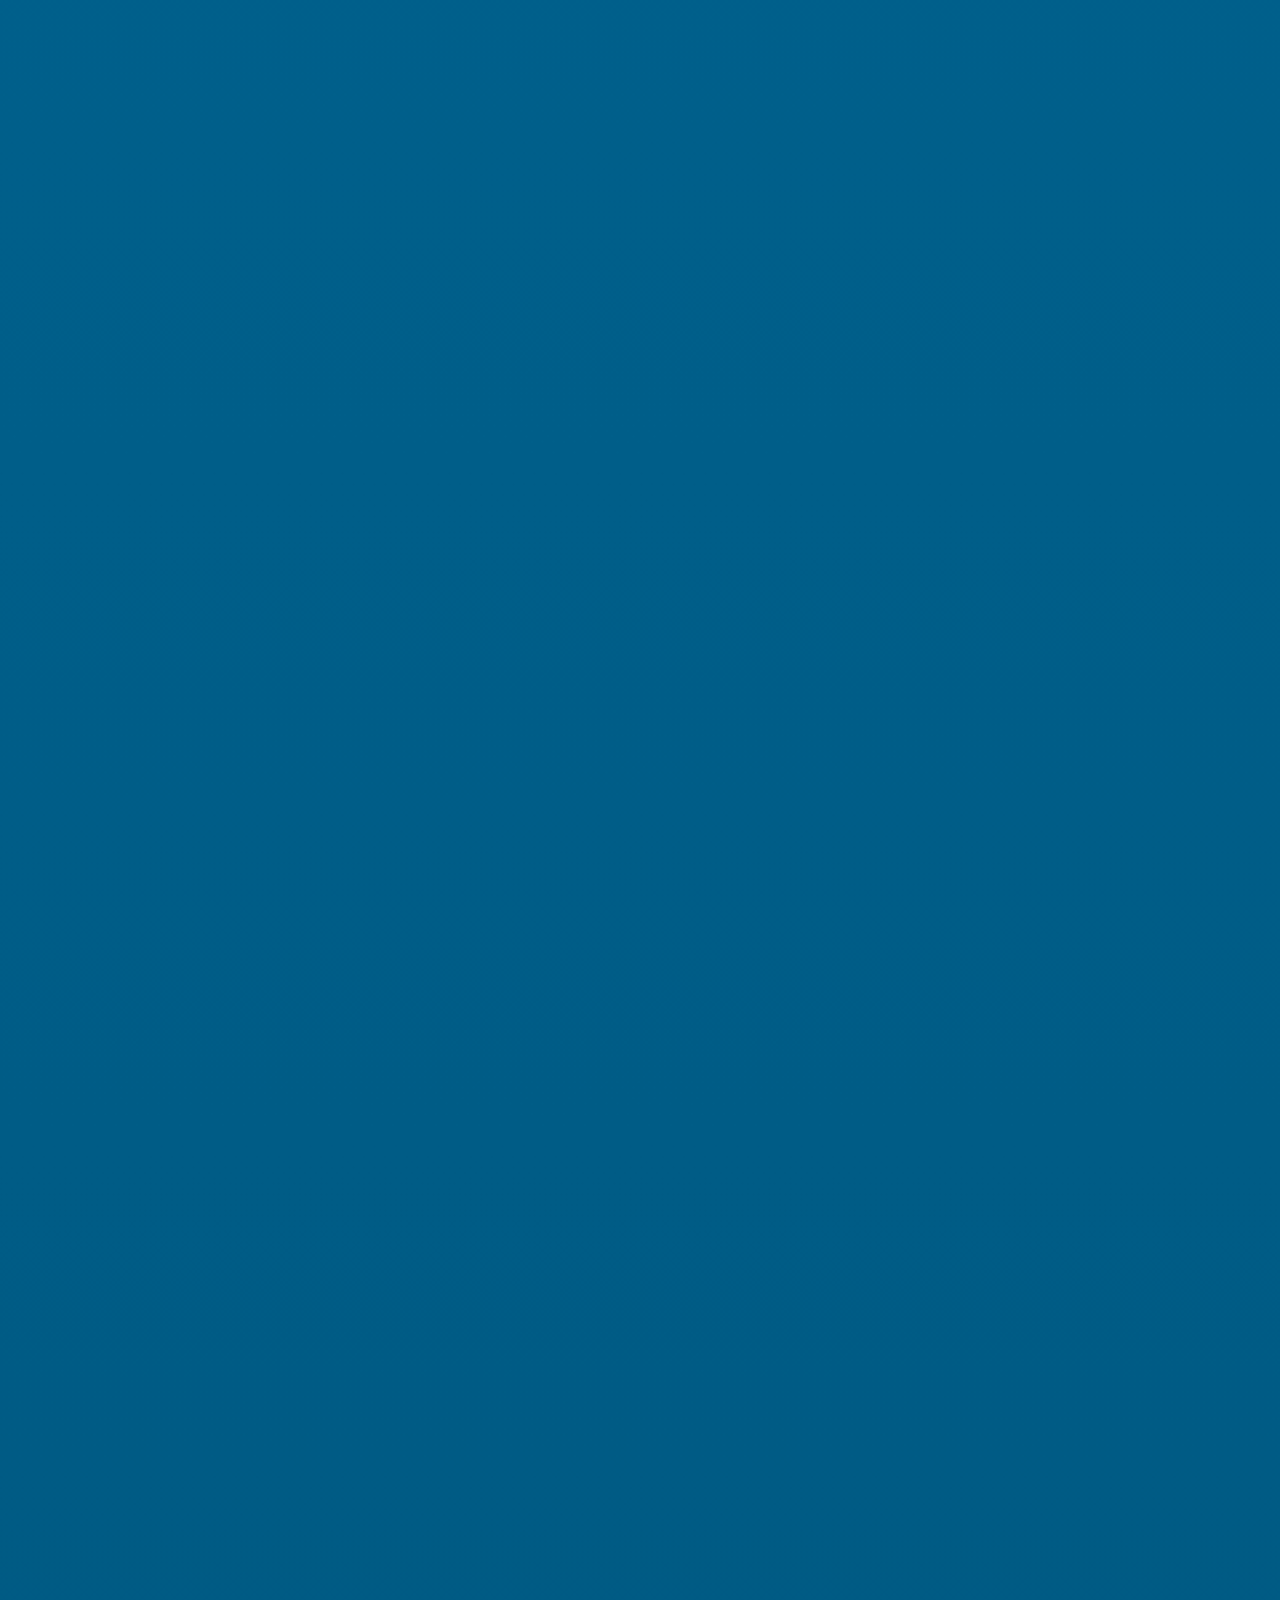
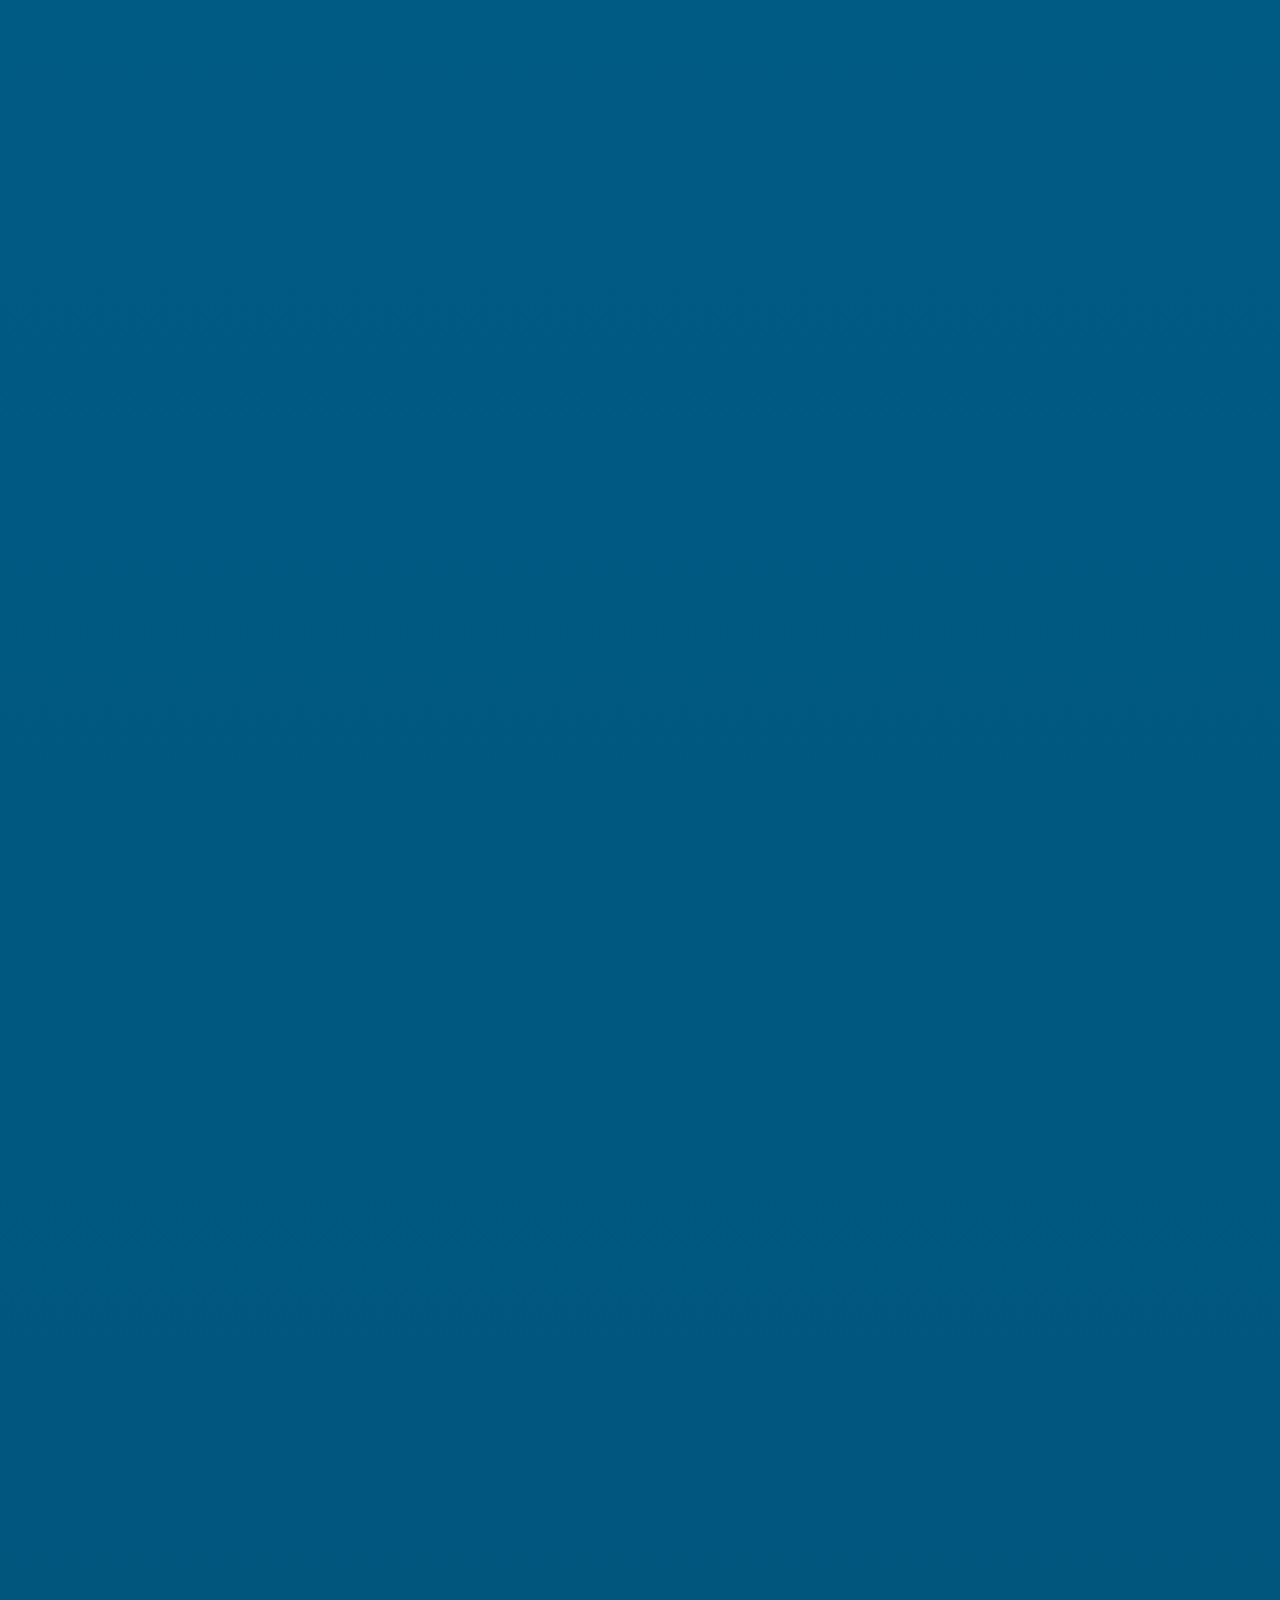
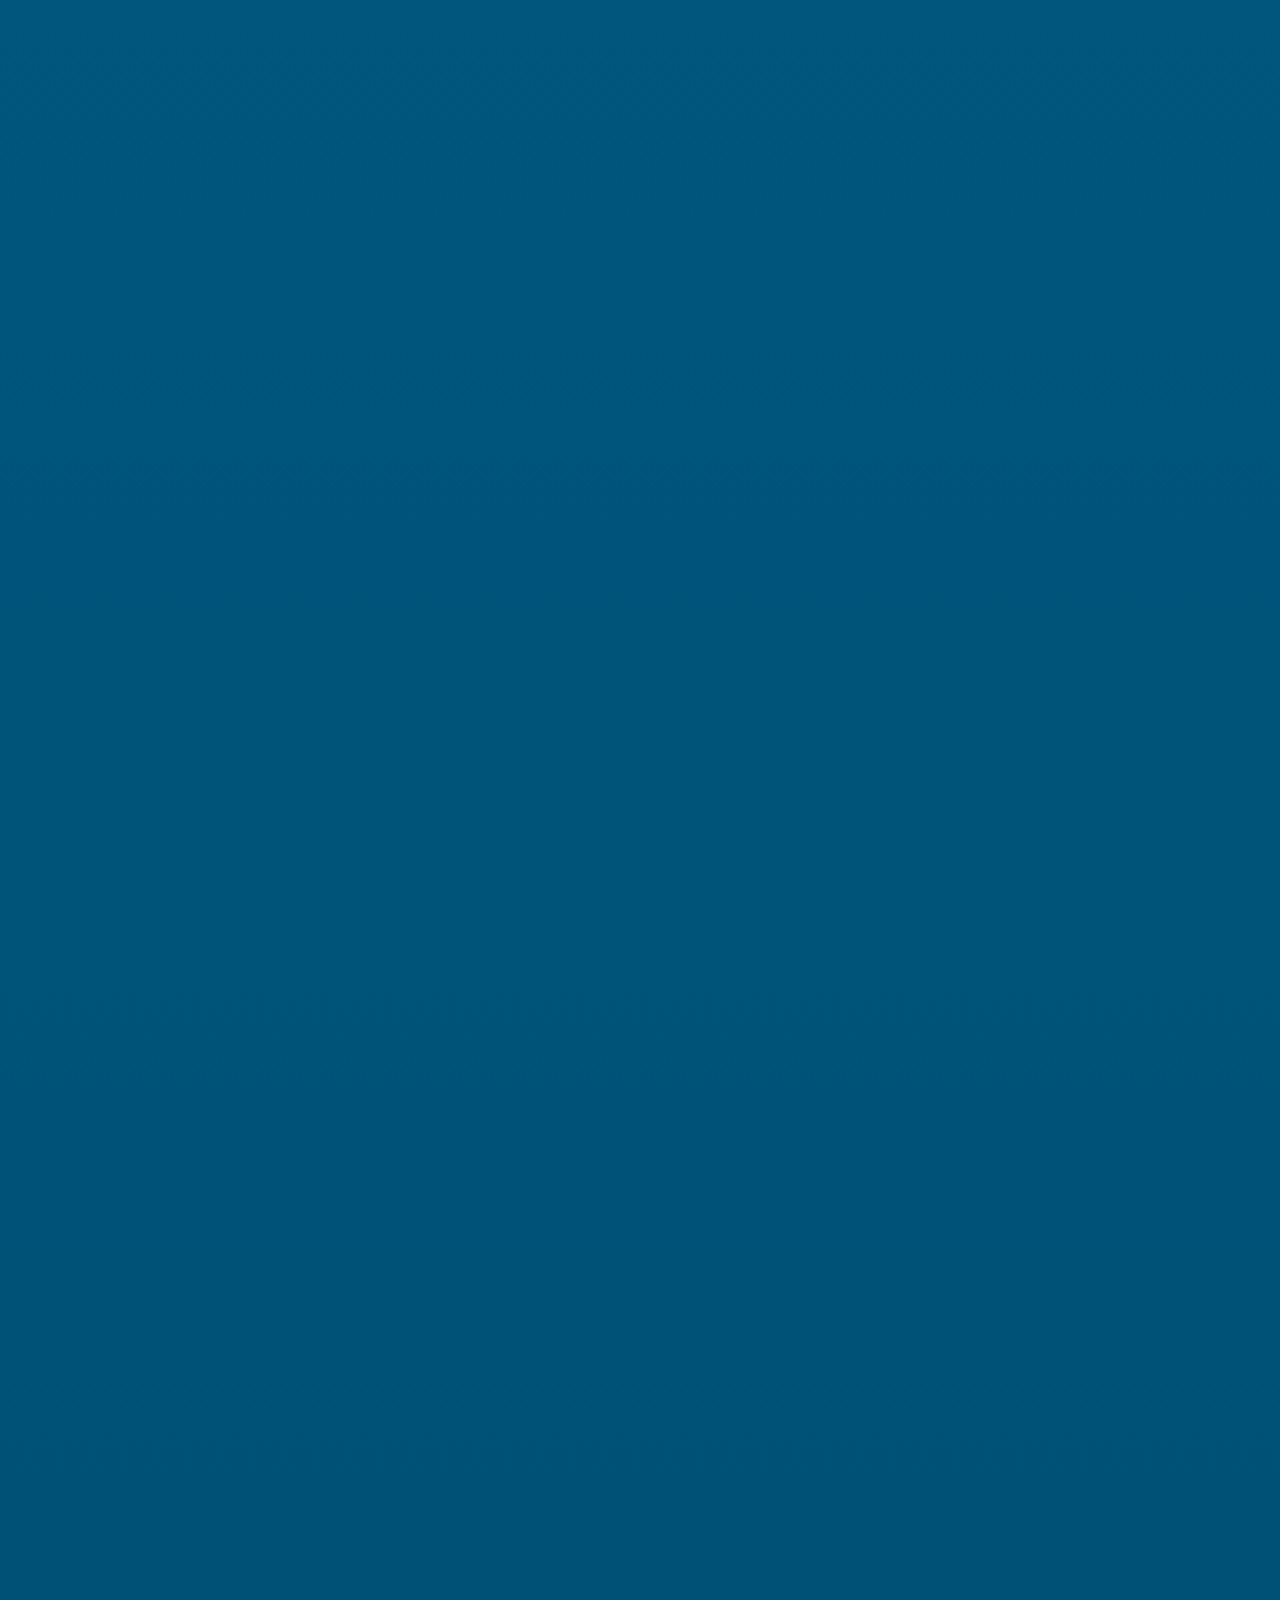
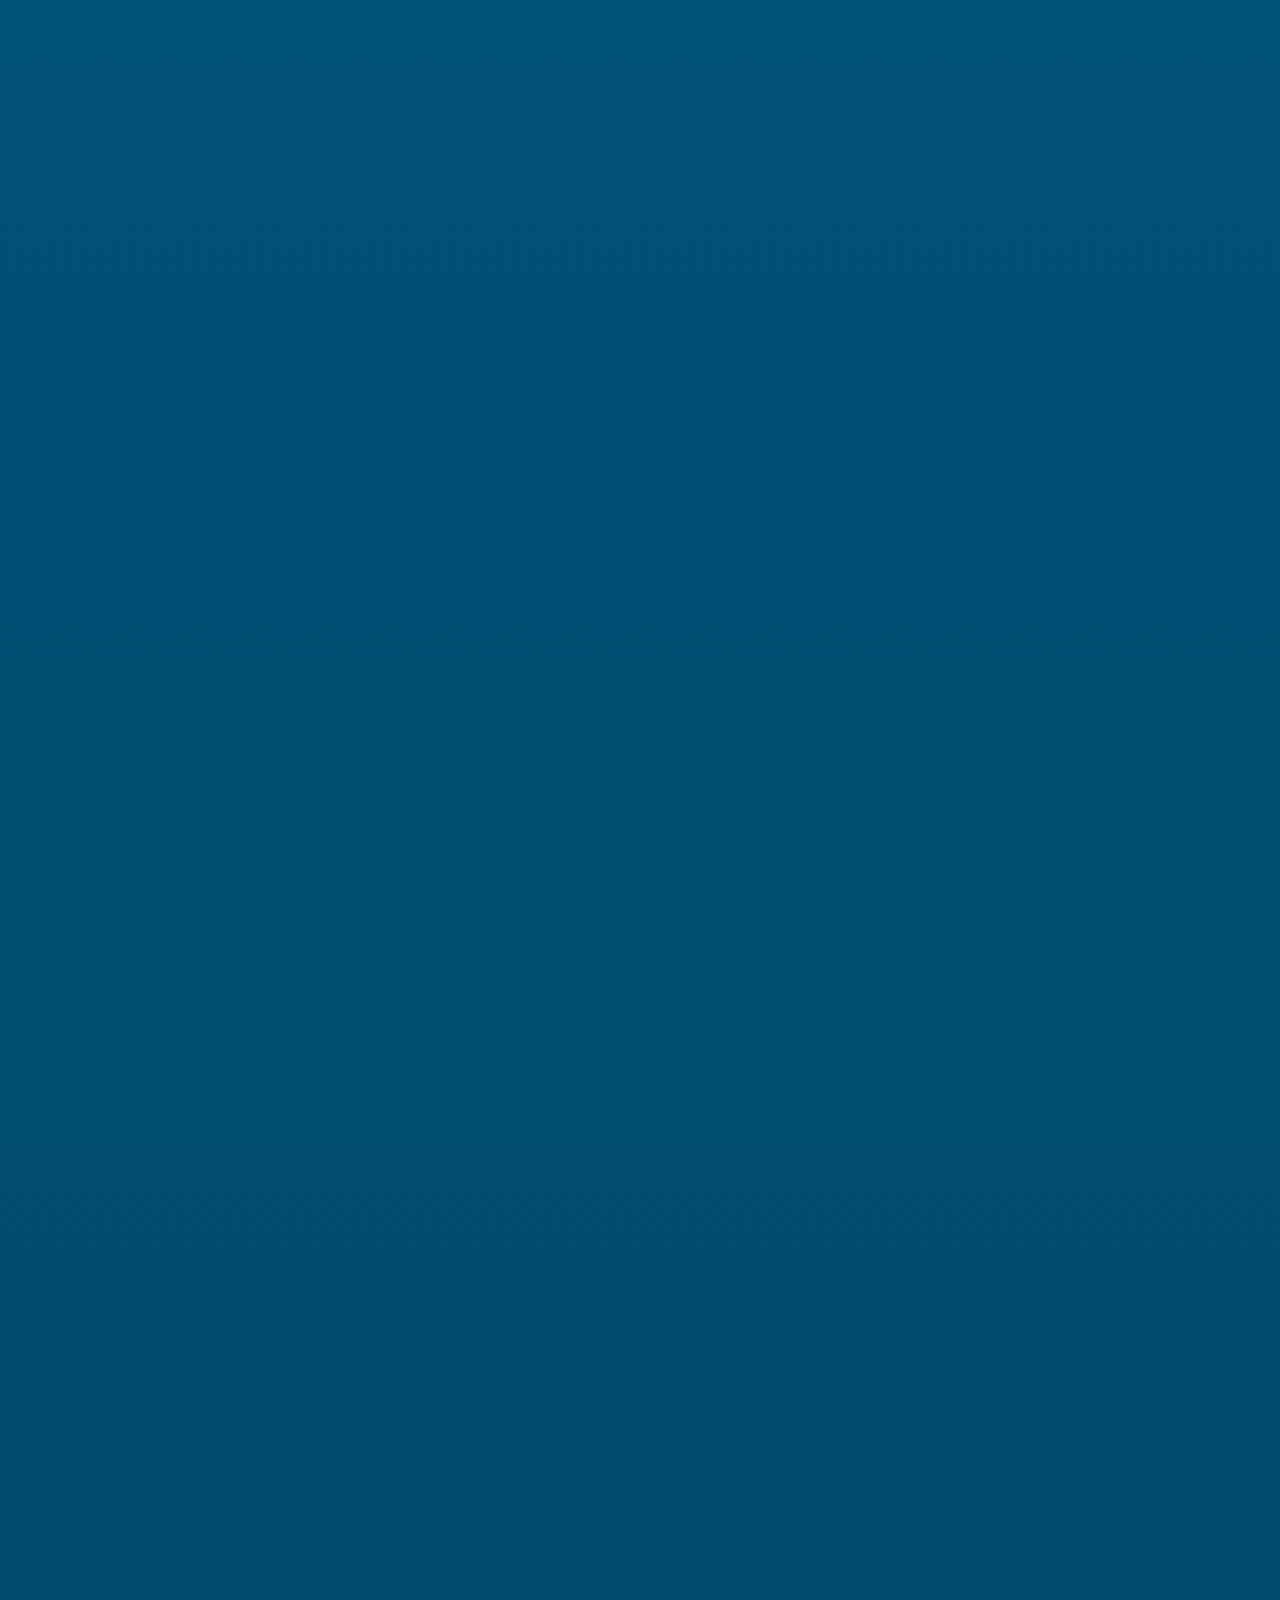
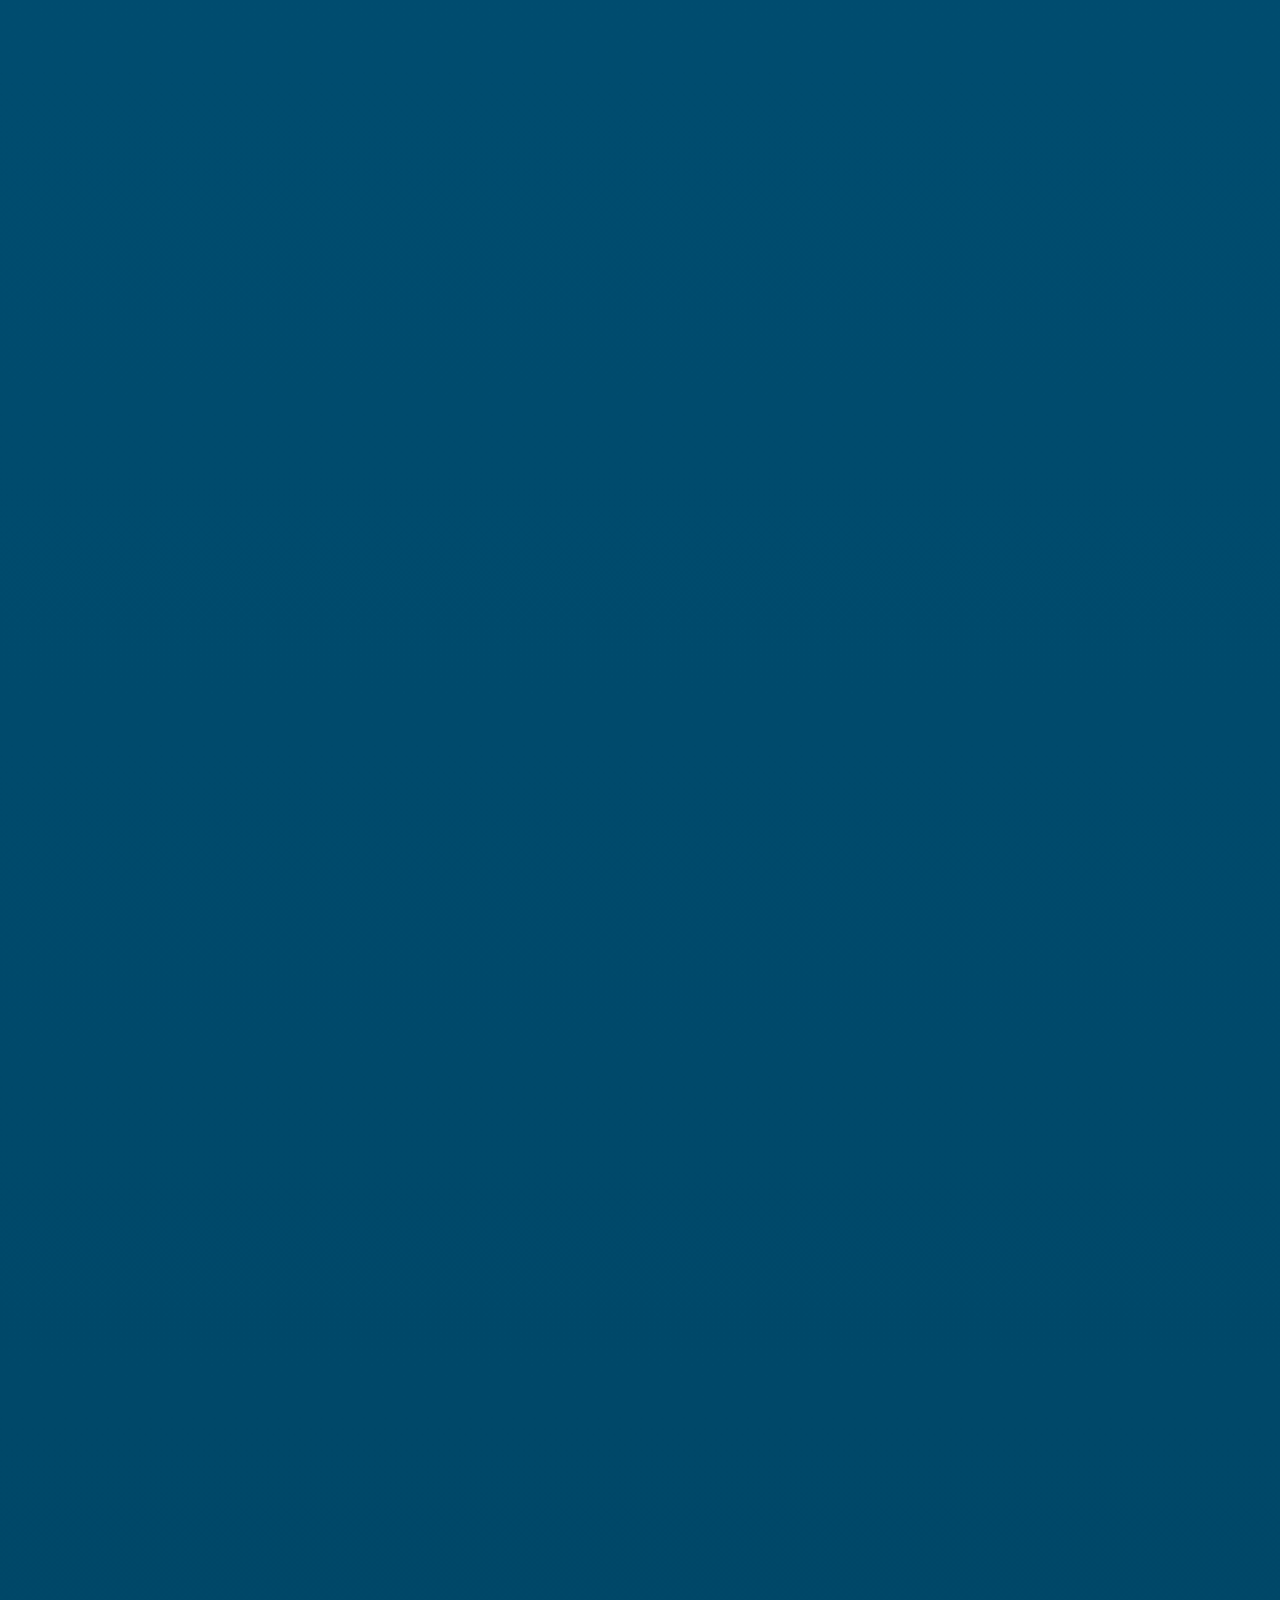
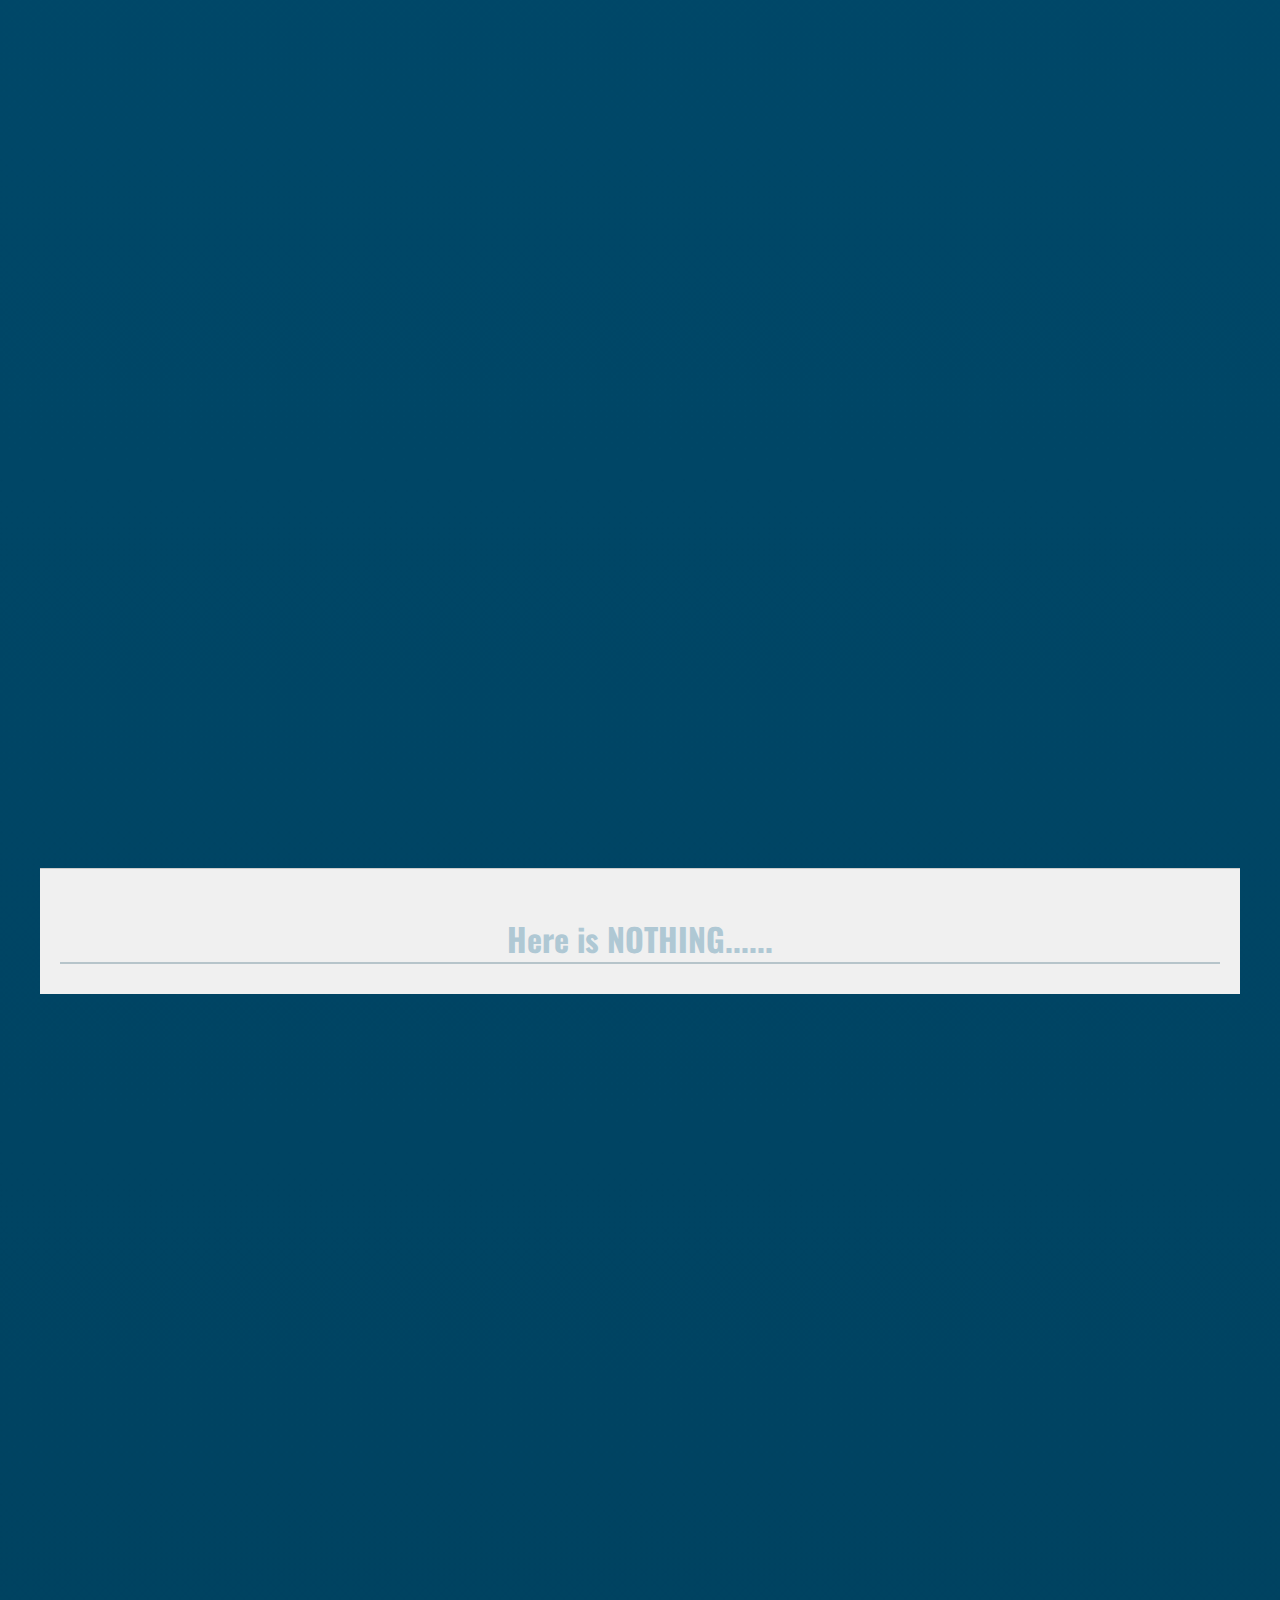
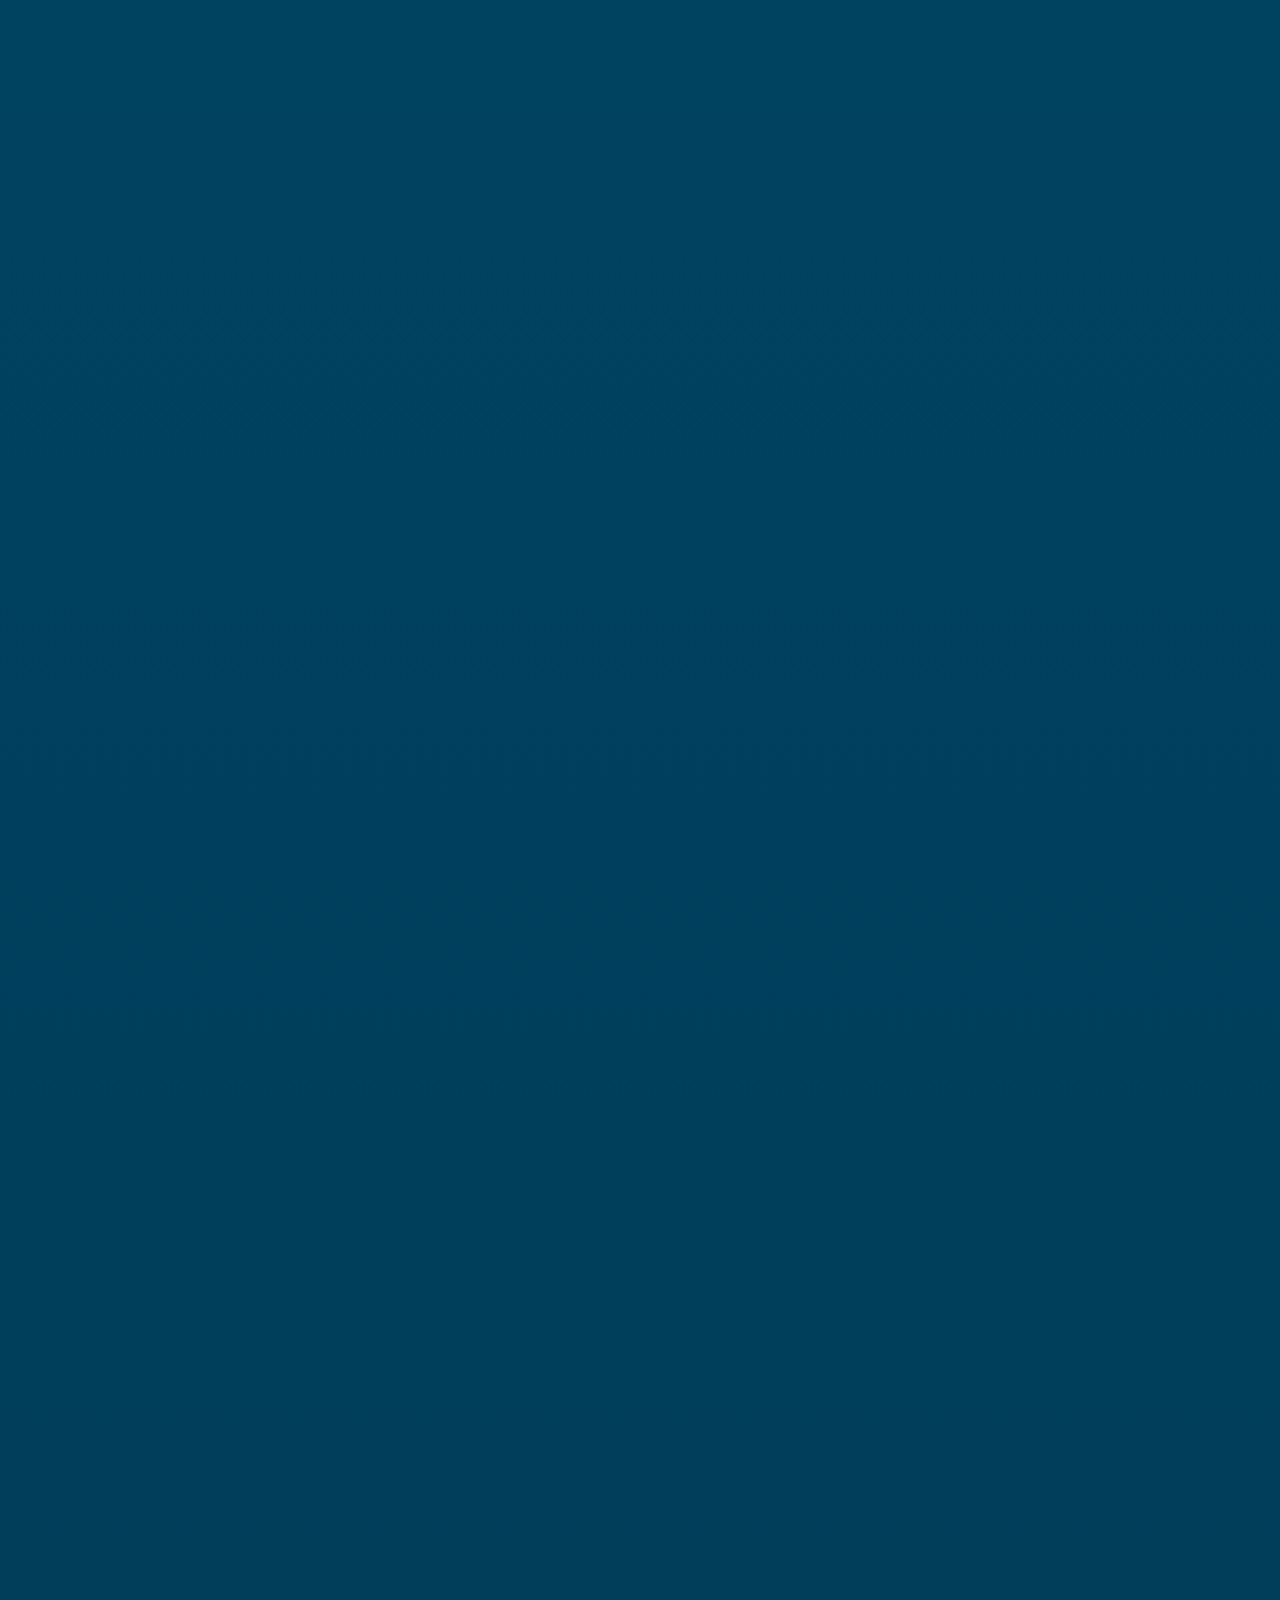
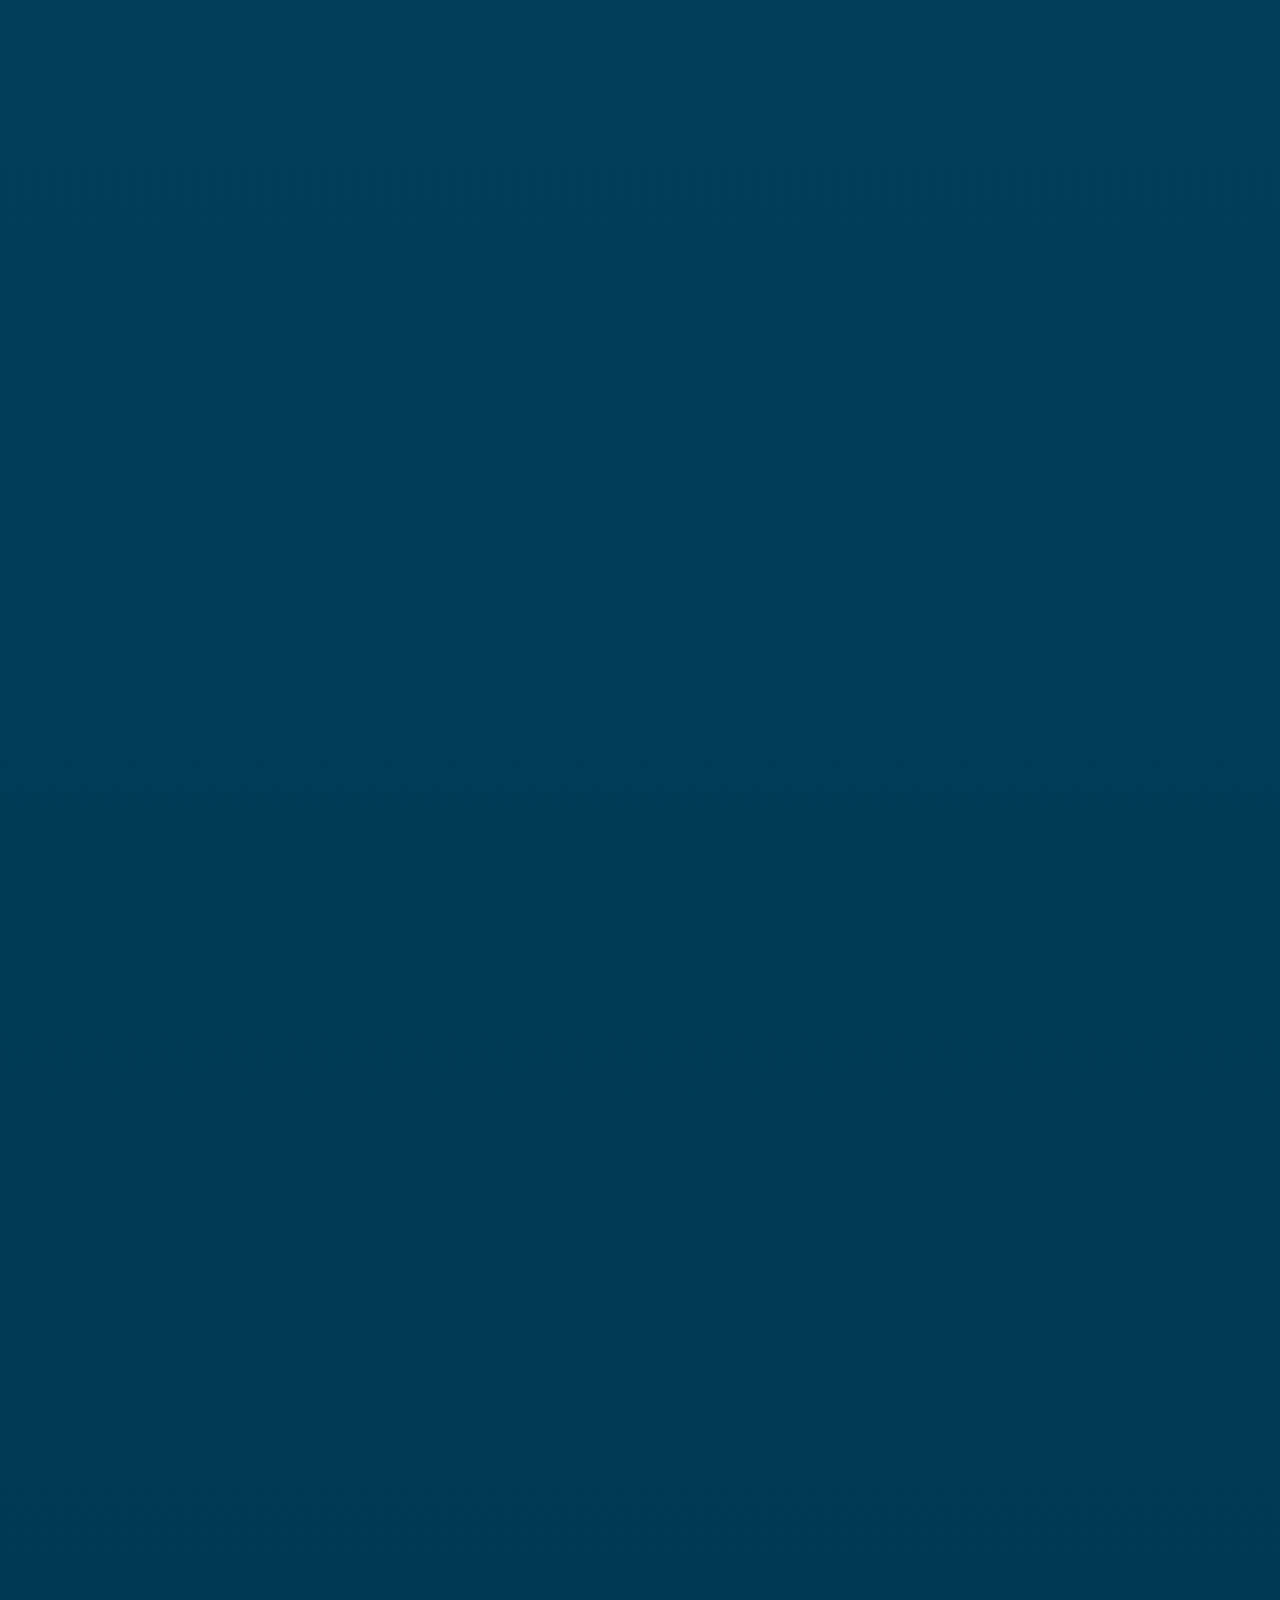
==== commit 8b61883b: "Add files via upload" ====
--- a/index.html
+++ b/index.html
@@ -41,6 +41,12 @@
         }
       }
     </style>
+    <script>
+      function toggleImage(imgId, imgSrc1, imgSrc2) {
+        const img = document.getElementById(imgId);
+        img.src = img.src.includes(imgSrc1) ? imgSrc2 : imgSrc1;
+      }
+    </script>
   </head>
   <body>
     <div class="container">
@@ -204,8 +210,8 @@
             <ul>
               <li><h4>KOSEN ROBOCON 2023</h4></li>
               <!-- picture of Kosen2023-->
-              <img src="2023Kosen.jpg" alt="Kosen2023 -1" class="event-image">
-              <img src="2023Kosen-2.jpg" alt="Kosen2023 -2" class="event-image">
+              <img src="2023Kosen.jpg" alt="Kosen2023 -1" class="event-image" id="kosen2023-img">
+              <button onclick="toggleImage('kosen2023-img', '2023Kosen.jpg', '2023Kosen-2.jpg')">switch picture</button>
             </ul>
             <div class="caption" onclick="toggleCaption(this)">
               <p class="caption-jp">2023年の高専ロボコンで製作したロボット"鴉"です。<br>相手と共通のフィールドを周回しながら吊るされた32個のオブジェクトを回収するという競技に対して、高得点オブジェクトを迅速に回収して過半数以上の点数を相手よりも先に確保することをコンセプトとして製作しました。<br>私の担当した箇所は高所のオブジェクトを回収するための伸縮アーム機構で、機構そのものに1kgの重量制限が課されていながらも高い信頼性を誇っていました。<br>ろぼっと倶楽部初の全国優勝を達成。<br>
@@ -232,8 +238,8 @@
             <ul> 
               <li><h4>KOSEN ROBOCON 2024</h4></li>
               <!-- picture of Kosen2024-->
-              <img src="2024Kosen-1.jpg" alt="Kosen2024 -1" class="event-image">
-              <img src="2024Kosen-2.jpg" alt="Kosen2024 -2" class="event-image">
+              <img src="2024Kosen-1.jpg" alt="Kosen2024 -1" class="event-image" id="kosen2024-img">
+              <button onclick="toggleImage('kosen2024-img', '2024Kosen-1.jpg', '2024Kosen-2.jpg')">switch picture</button>
             </ul>
             <div class="caption" onclick="toggleCaption(this)">
               <p class="caption-jp">2024年の高専ロボコンで製作したロボット"ひまり"です。プロジェクト名は"銀火"でした。<br>ロボットがロボットを投げ飛ばし、投げ飛ばされたロボットが作業をしてもといたエリアに帰還するというかなり過酷なルールでした。<br>私が担当した「ロボットを飛ばすロボット」はほかのチームで実現できたところが存在しない電動射出を実現しており、堅牢なハードウェアに仕上がっていました。<br>地区大会で一度敗れ、全国大会でも一度敗れながらその度に復活を遂げ、与えられたチャンスを逃すことなく勝利しました。<br>ろぼっと俱楽部史上初、高専ロボコン史上3校目となる2連覇達成。<br>
@@ -266,4 +272,4 @@
       </div>
     </div>
   </body>
-</html>
+</html>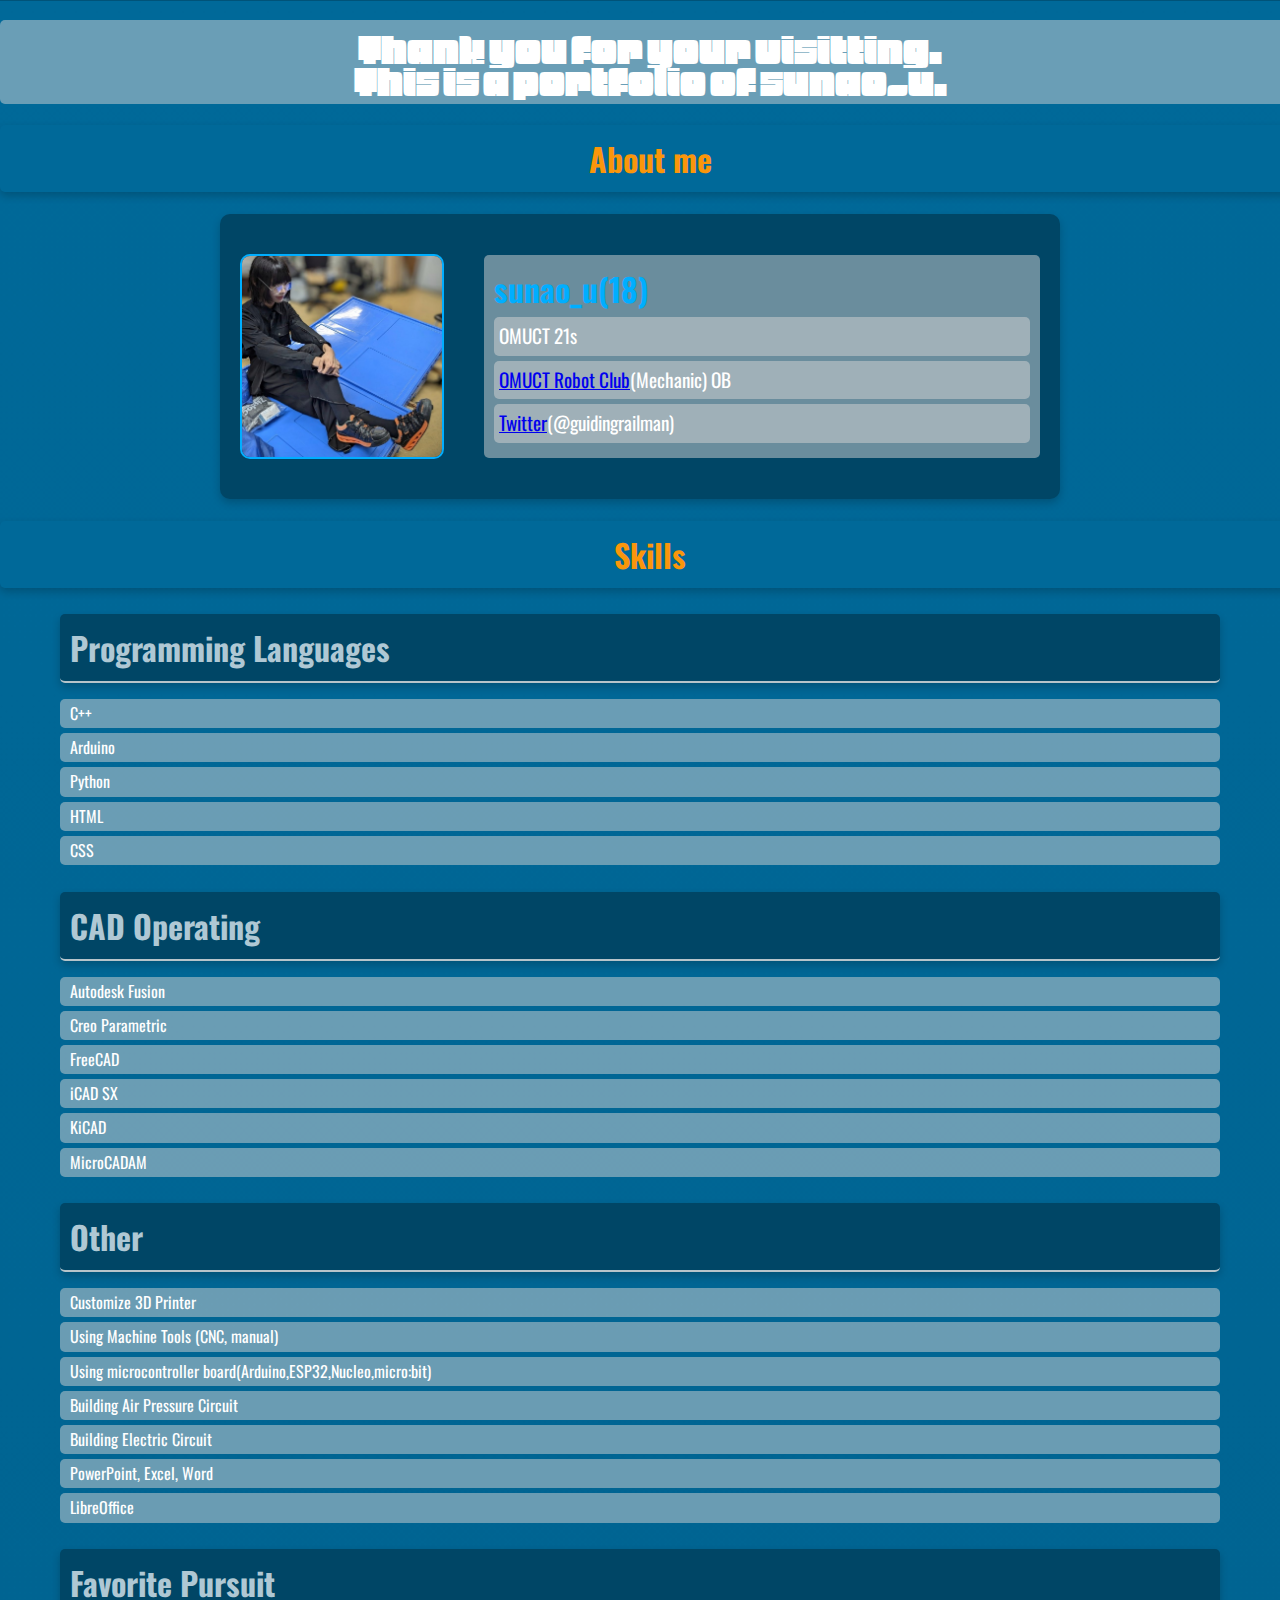
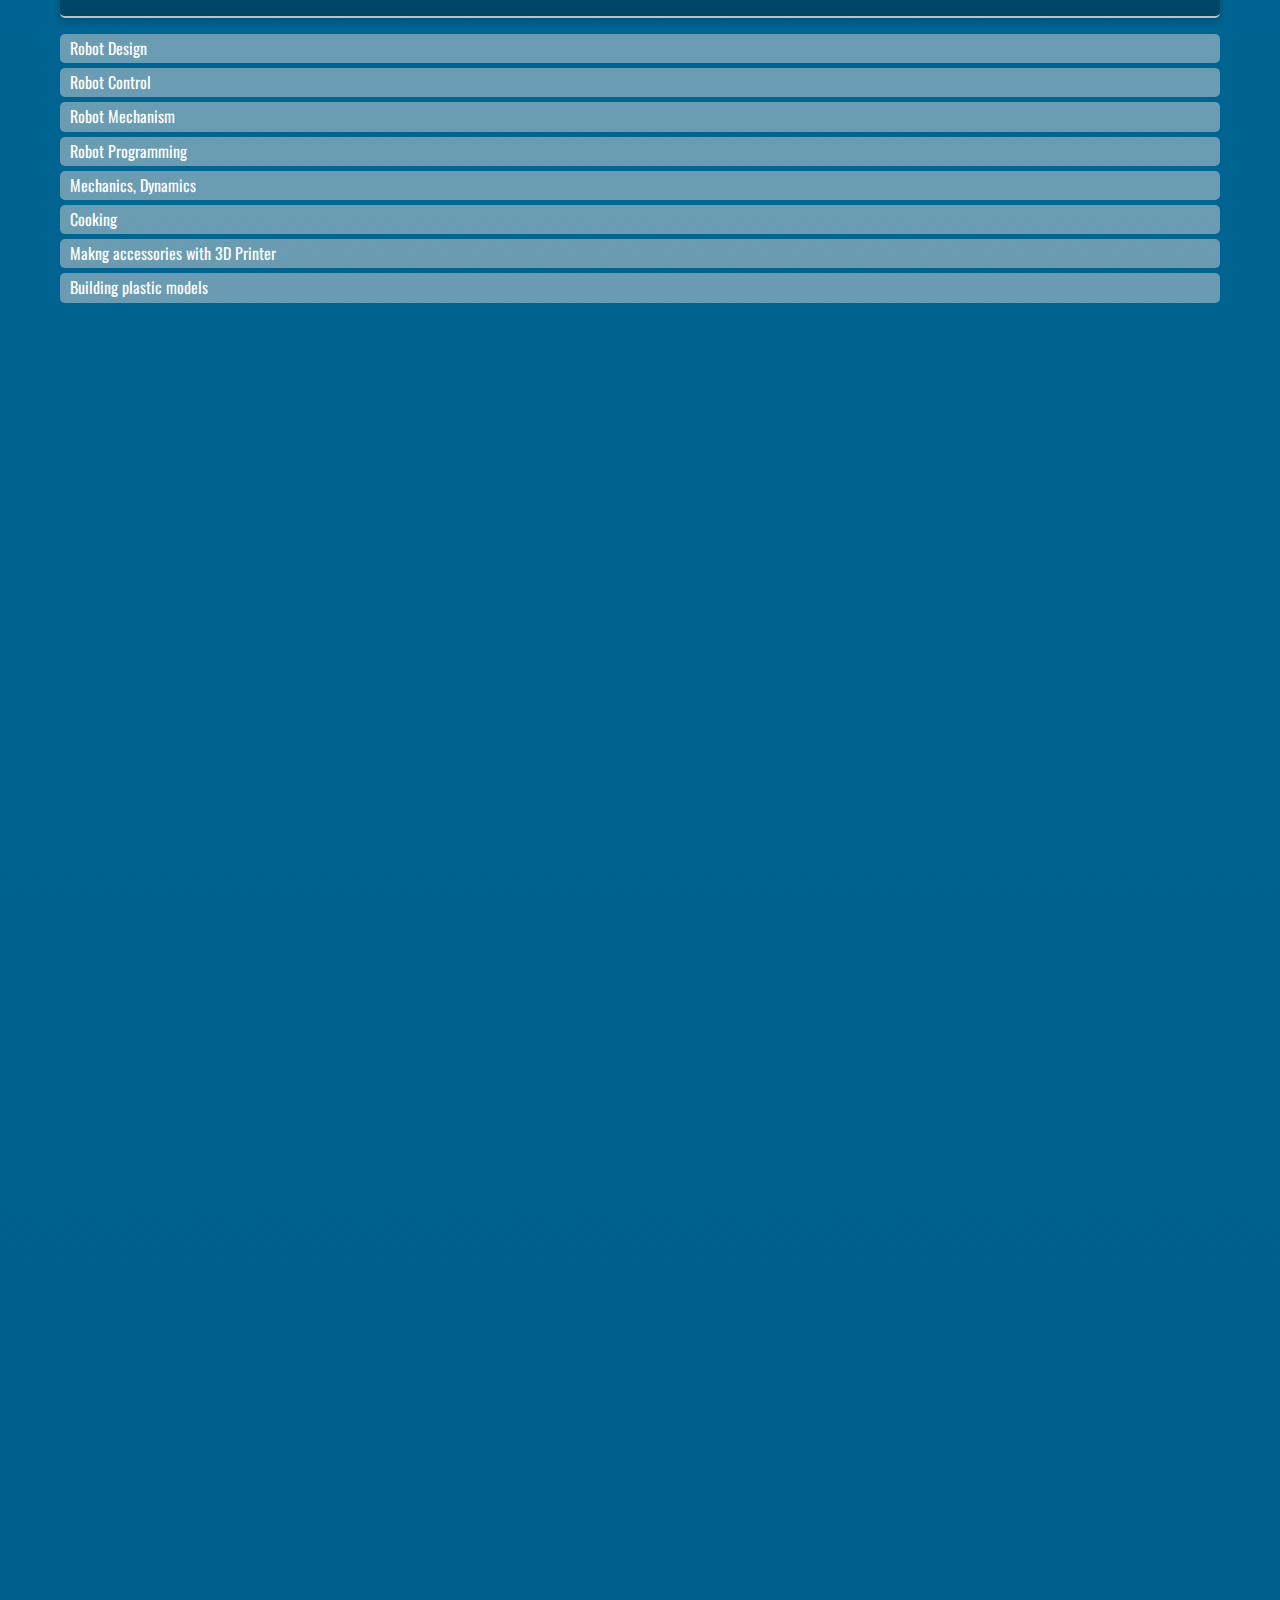
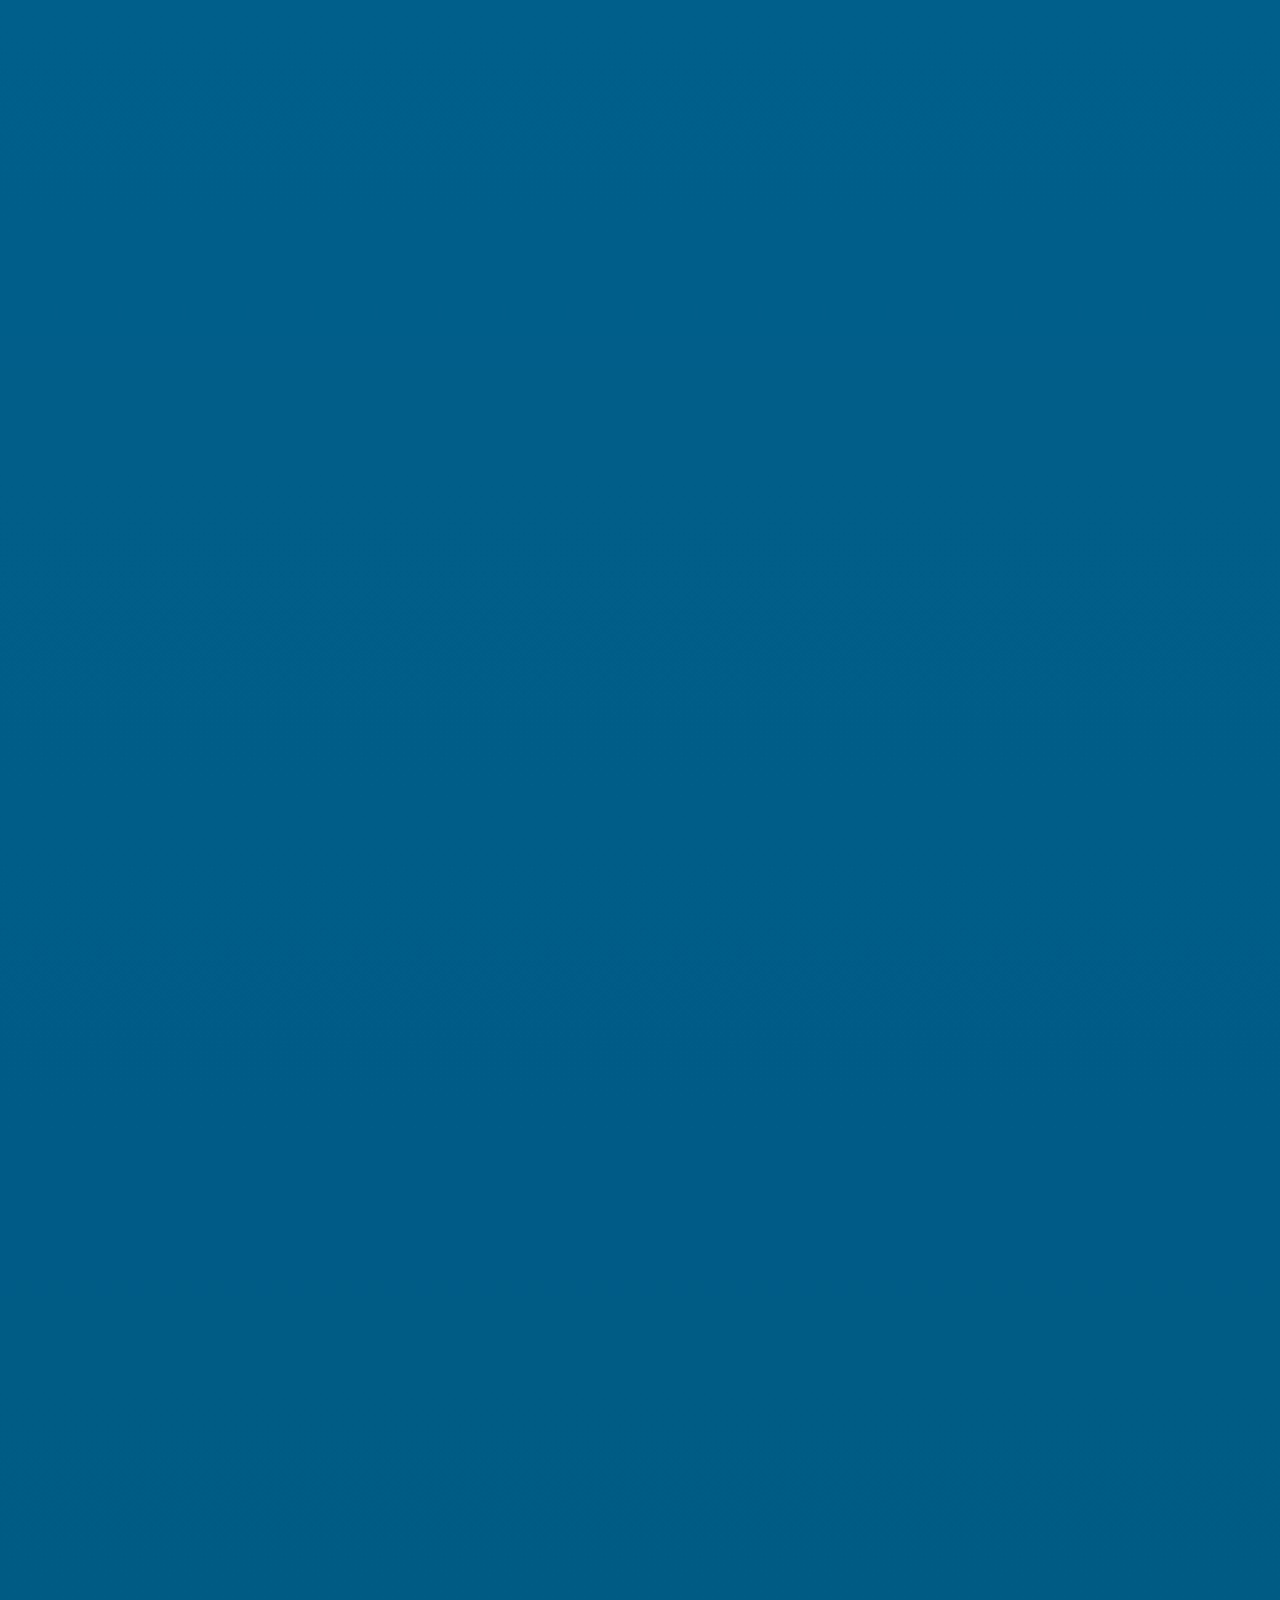
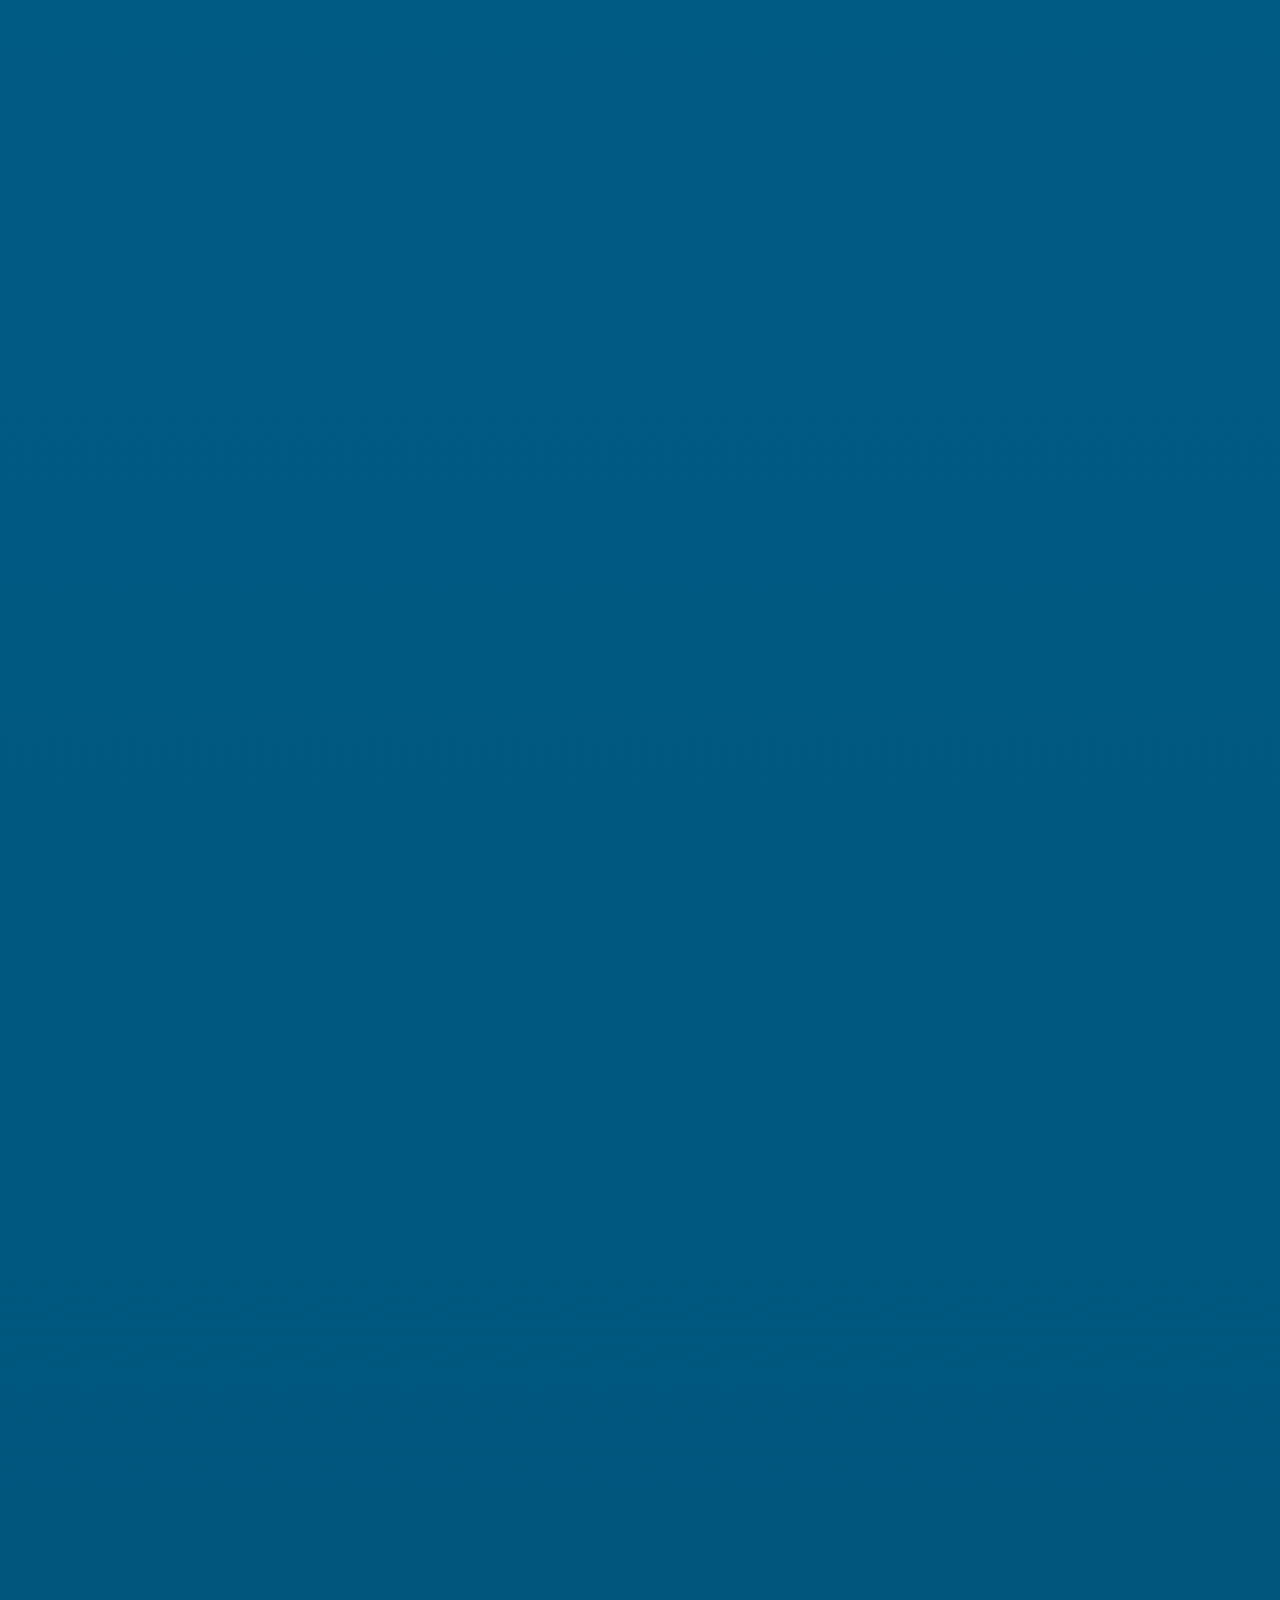
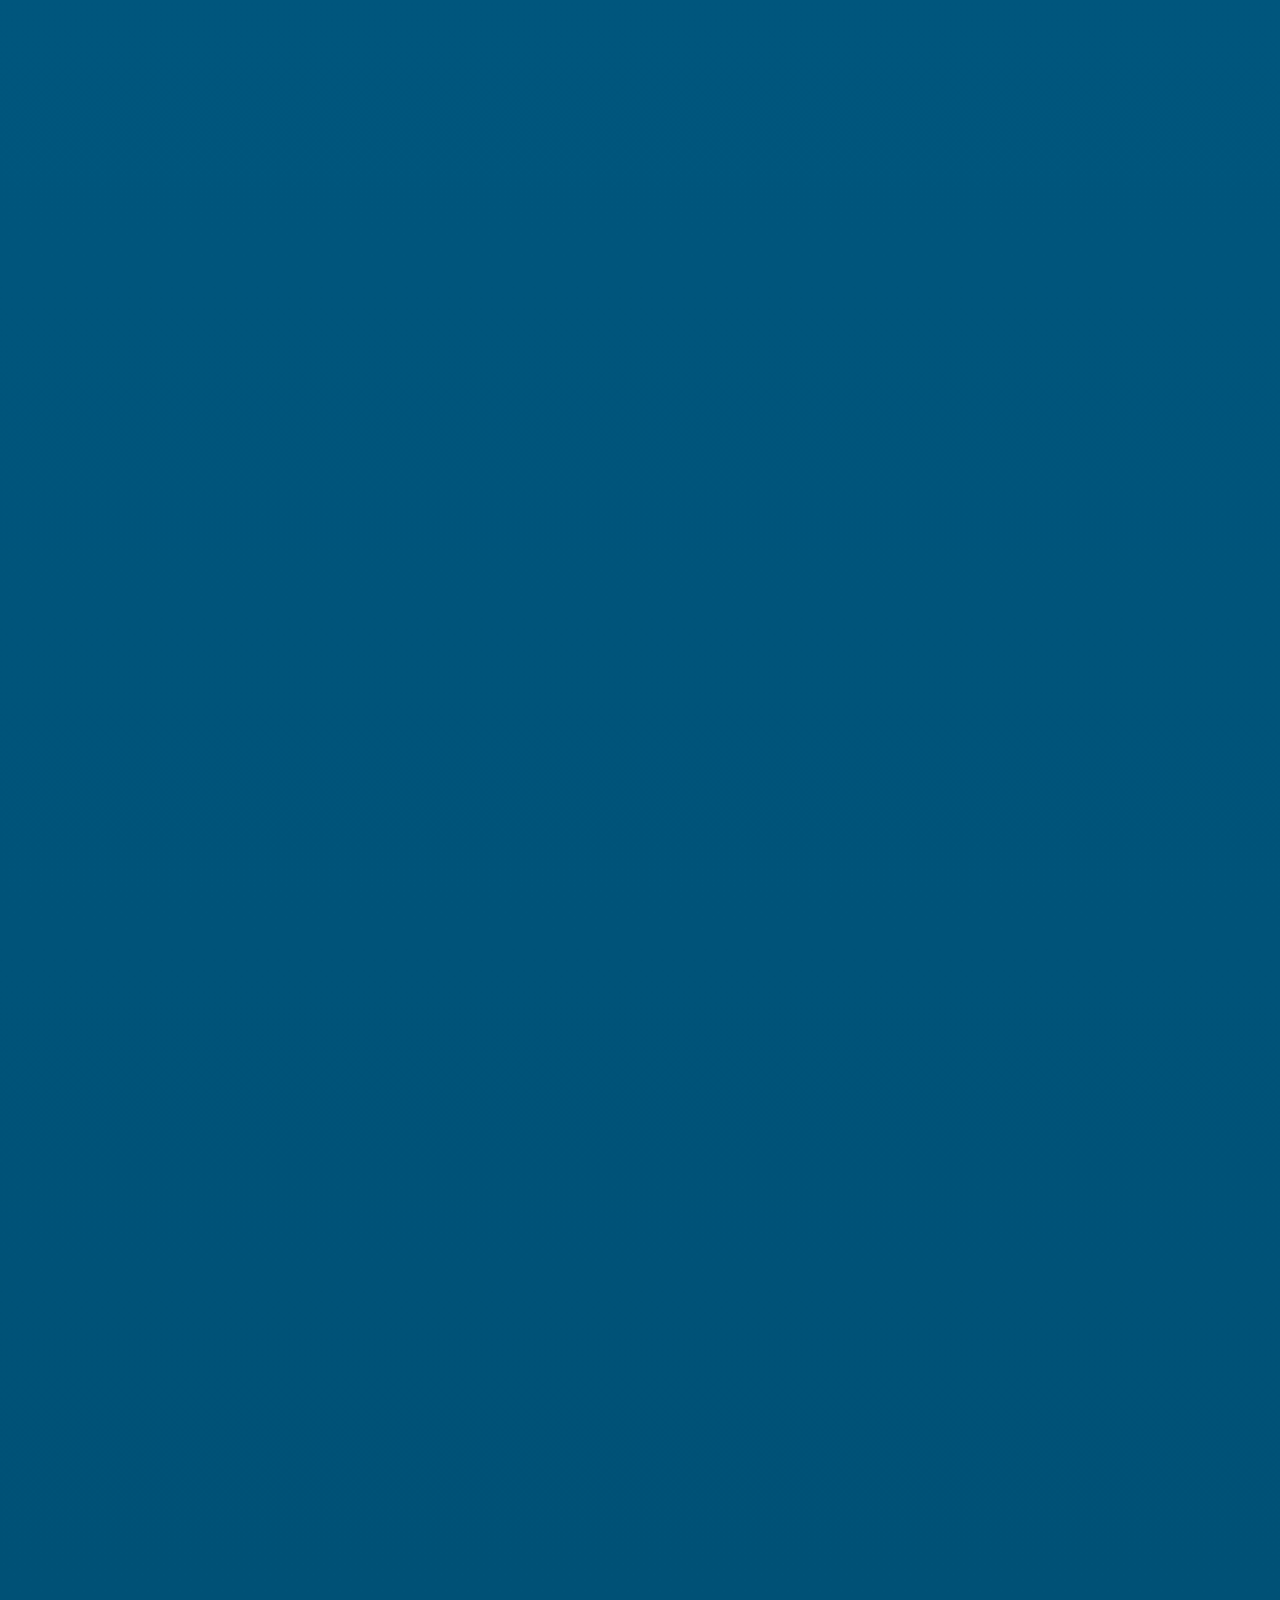
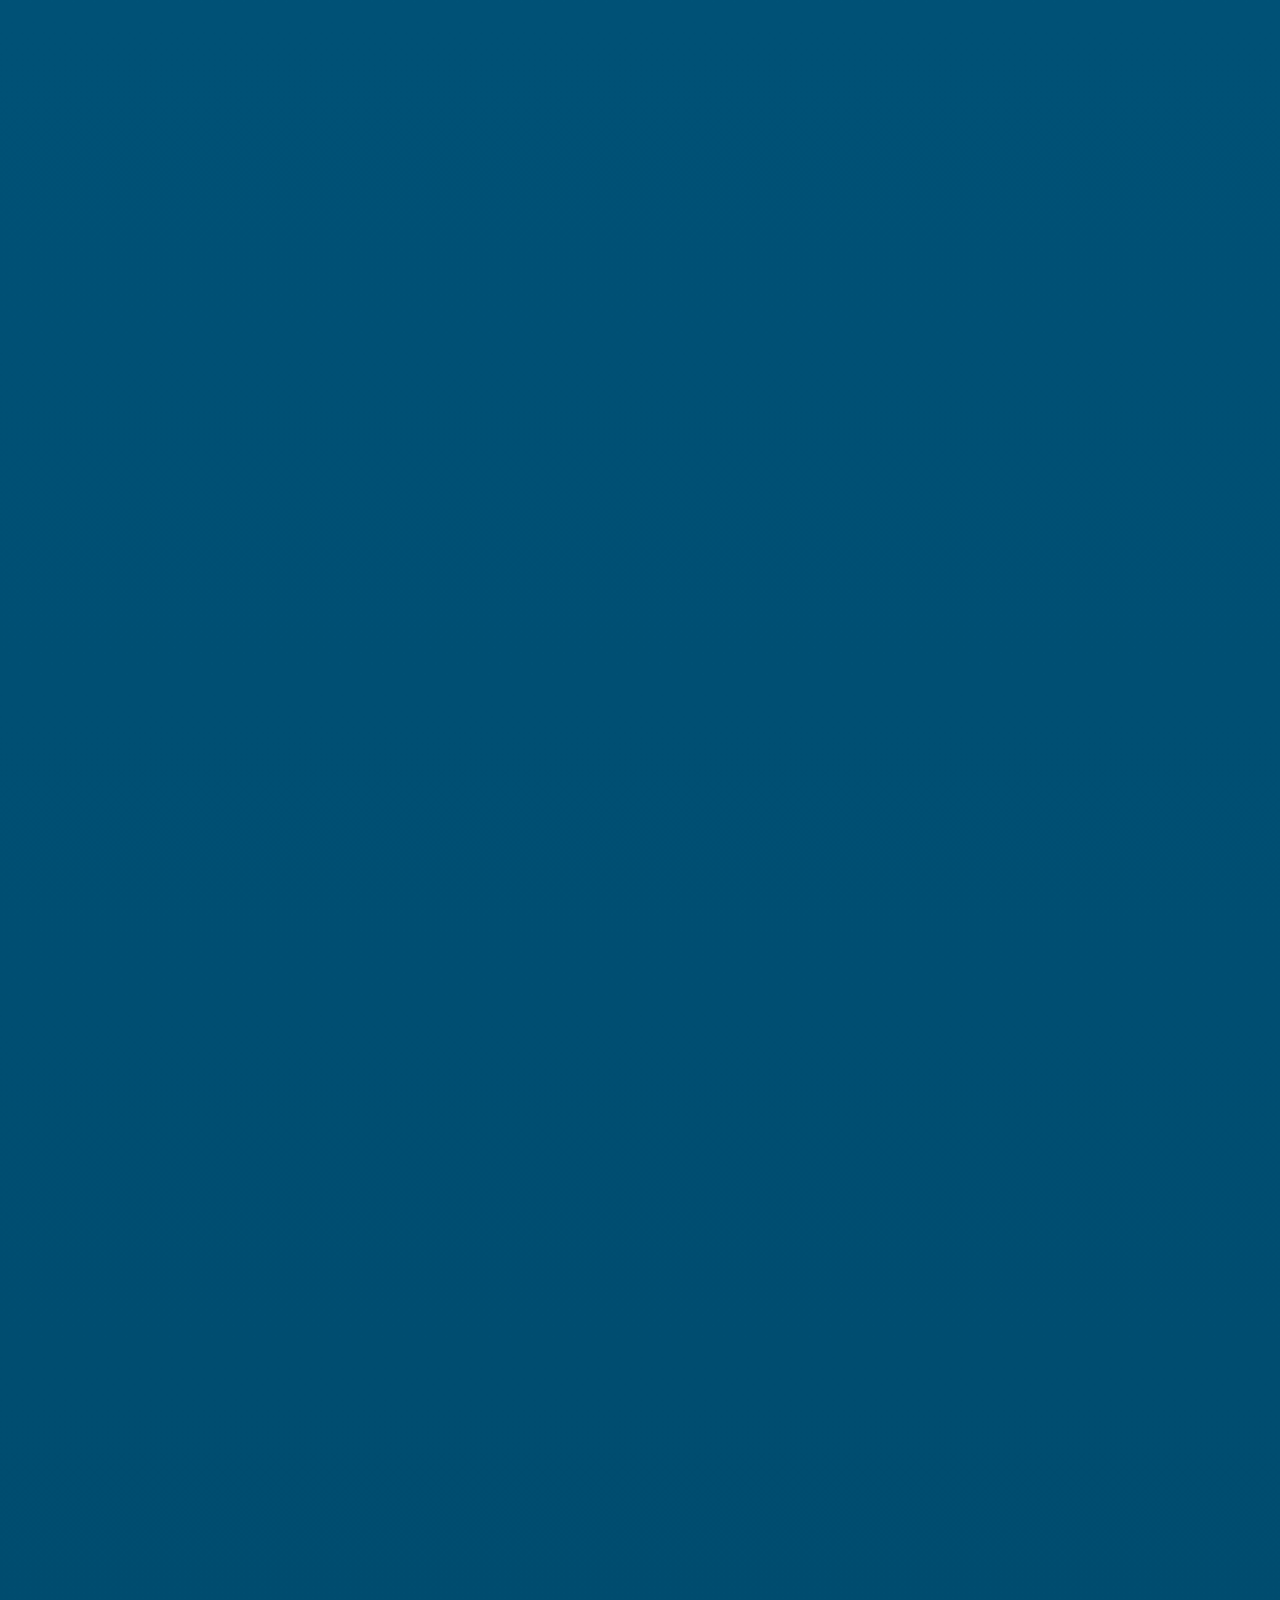
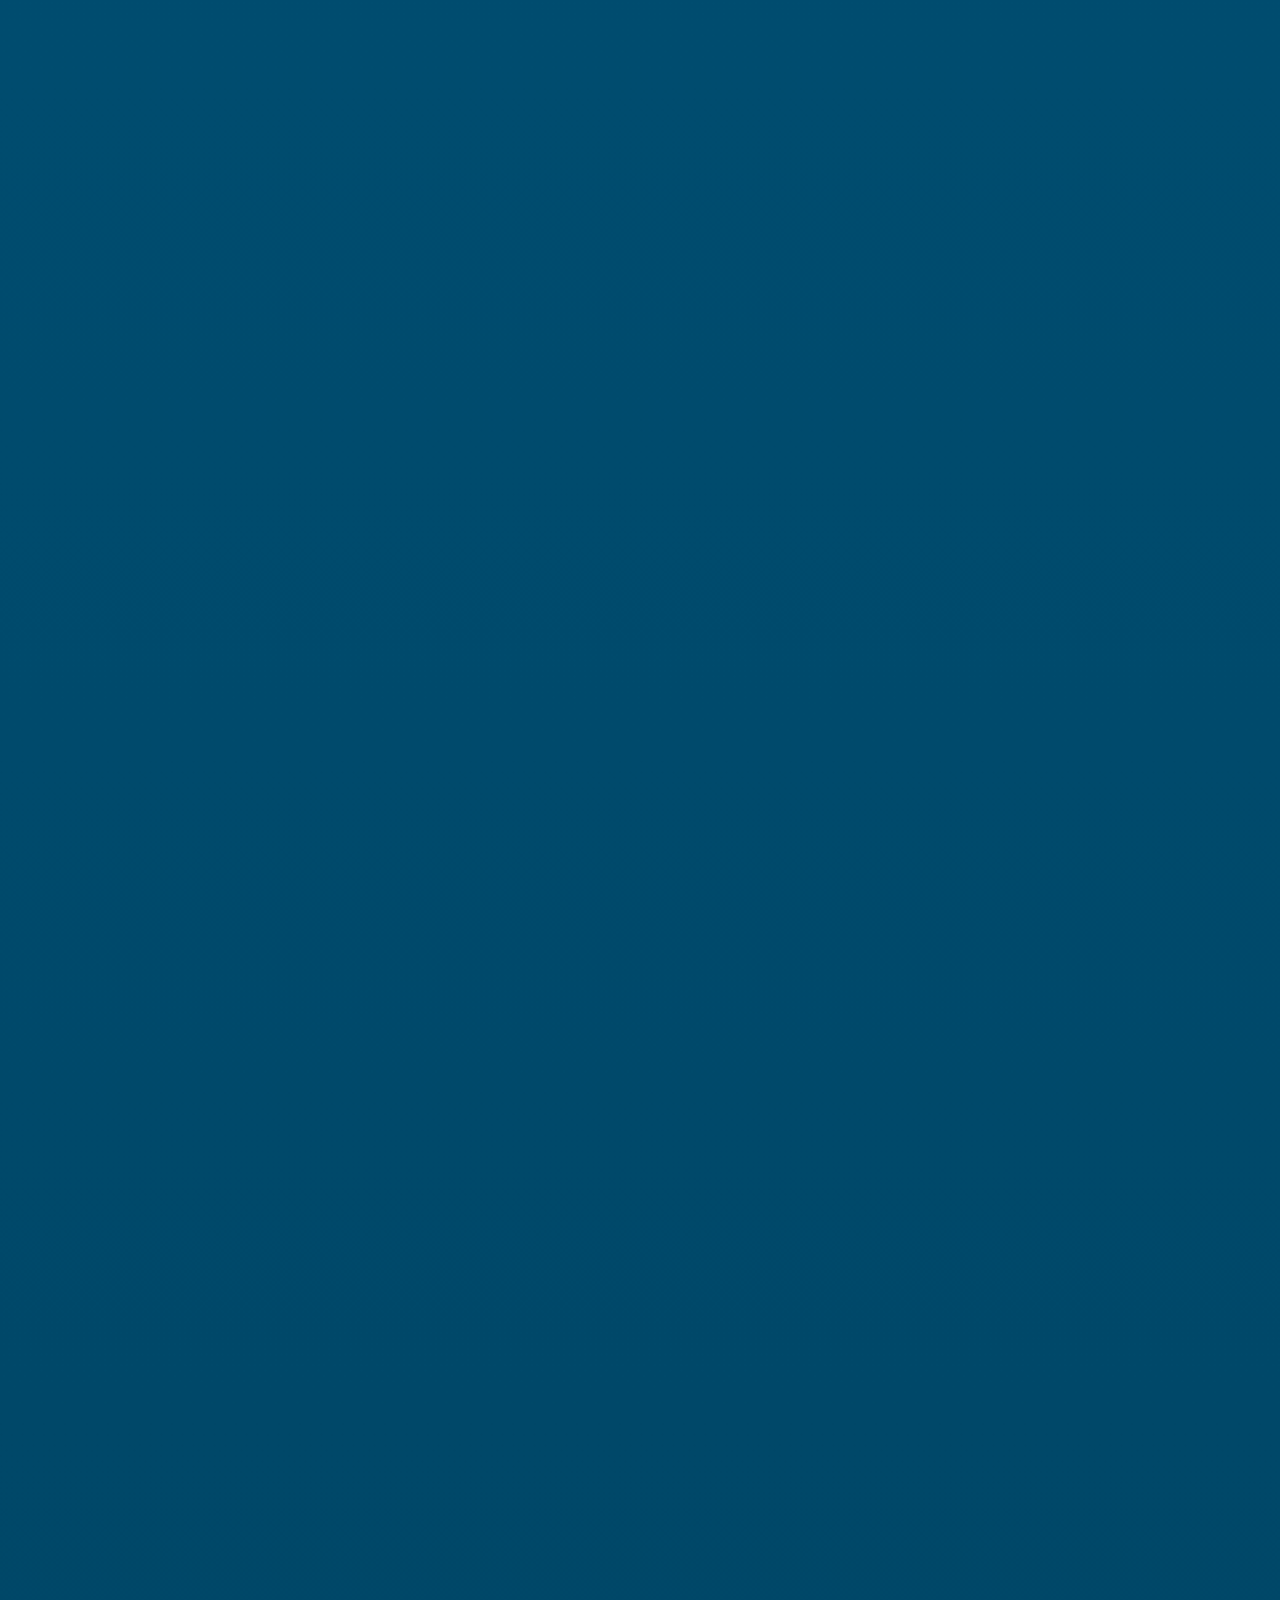
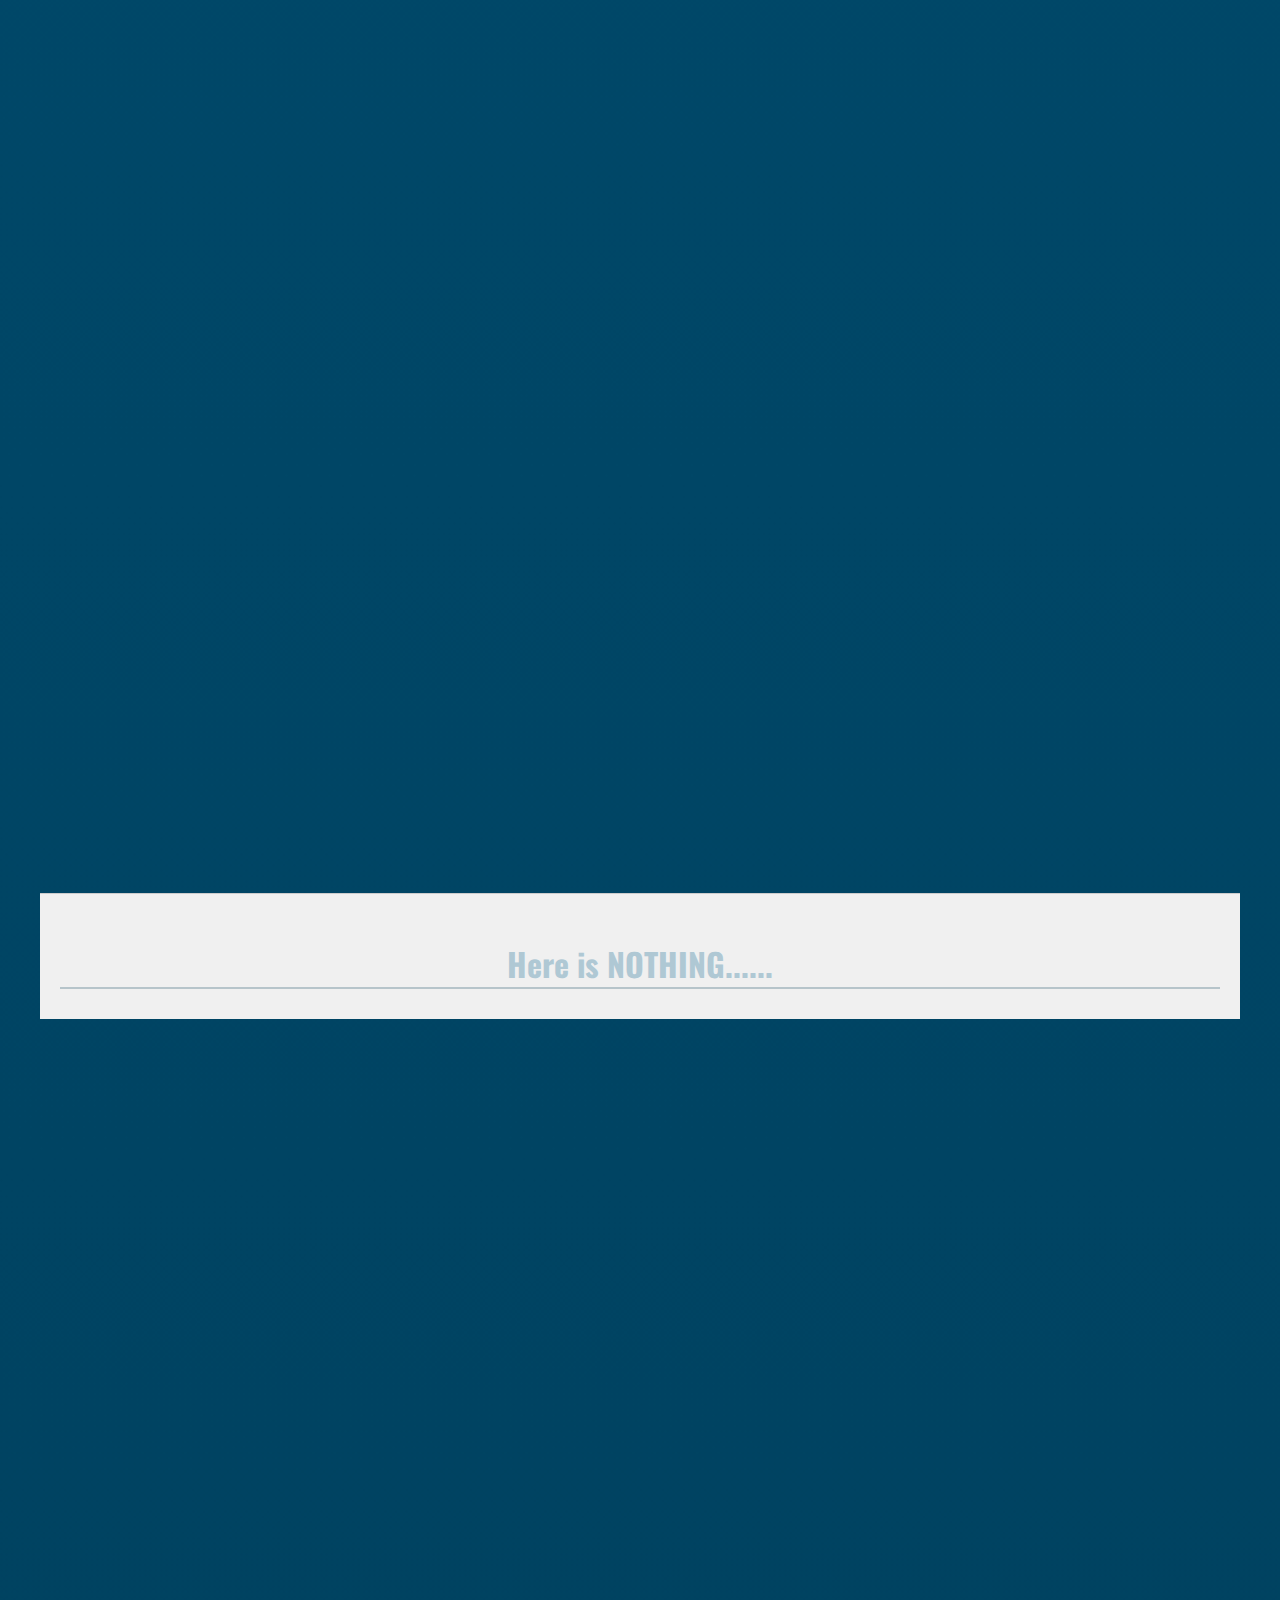
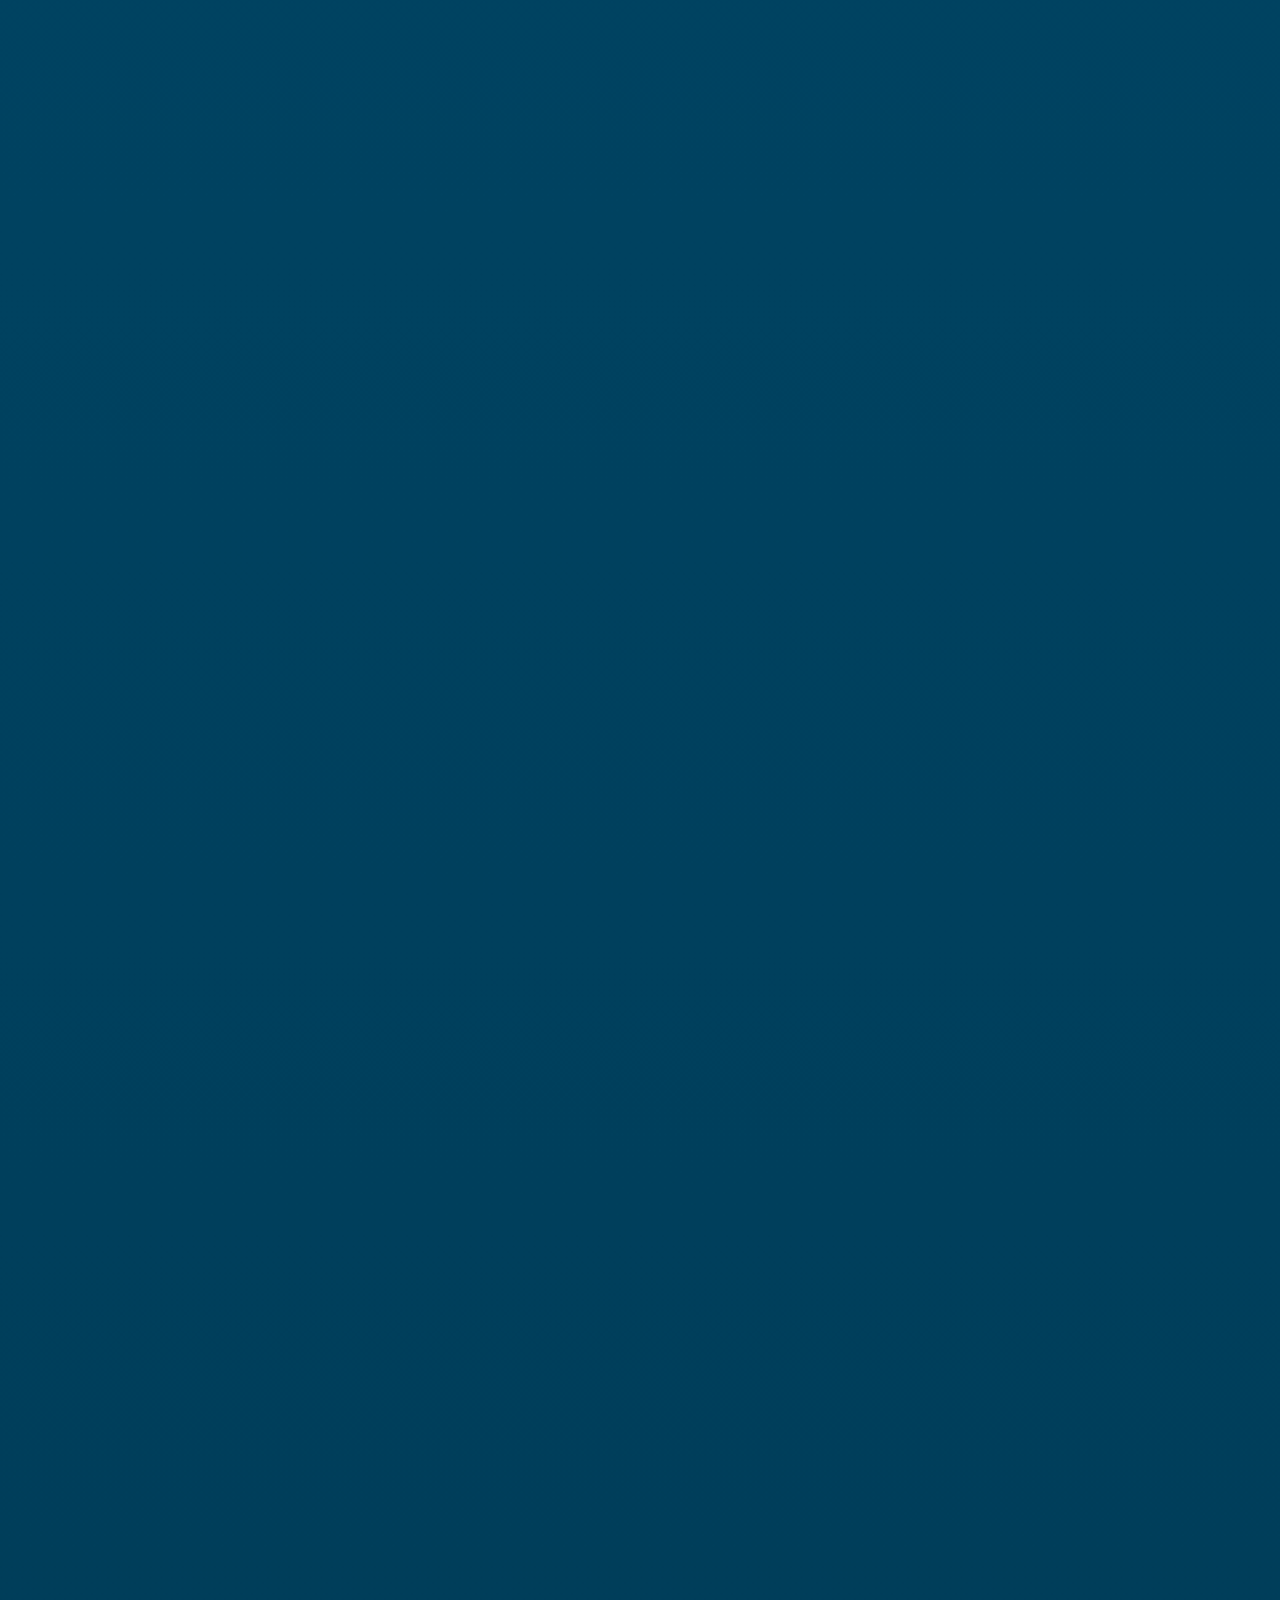
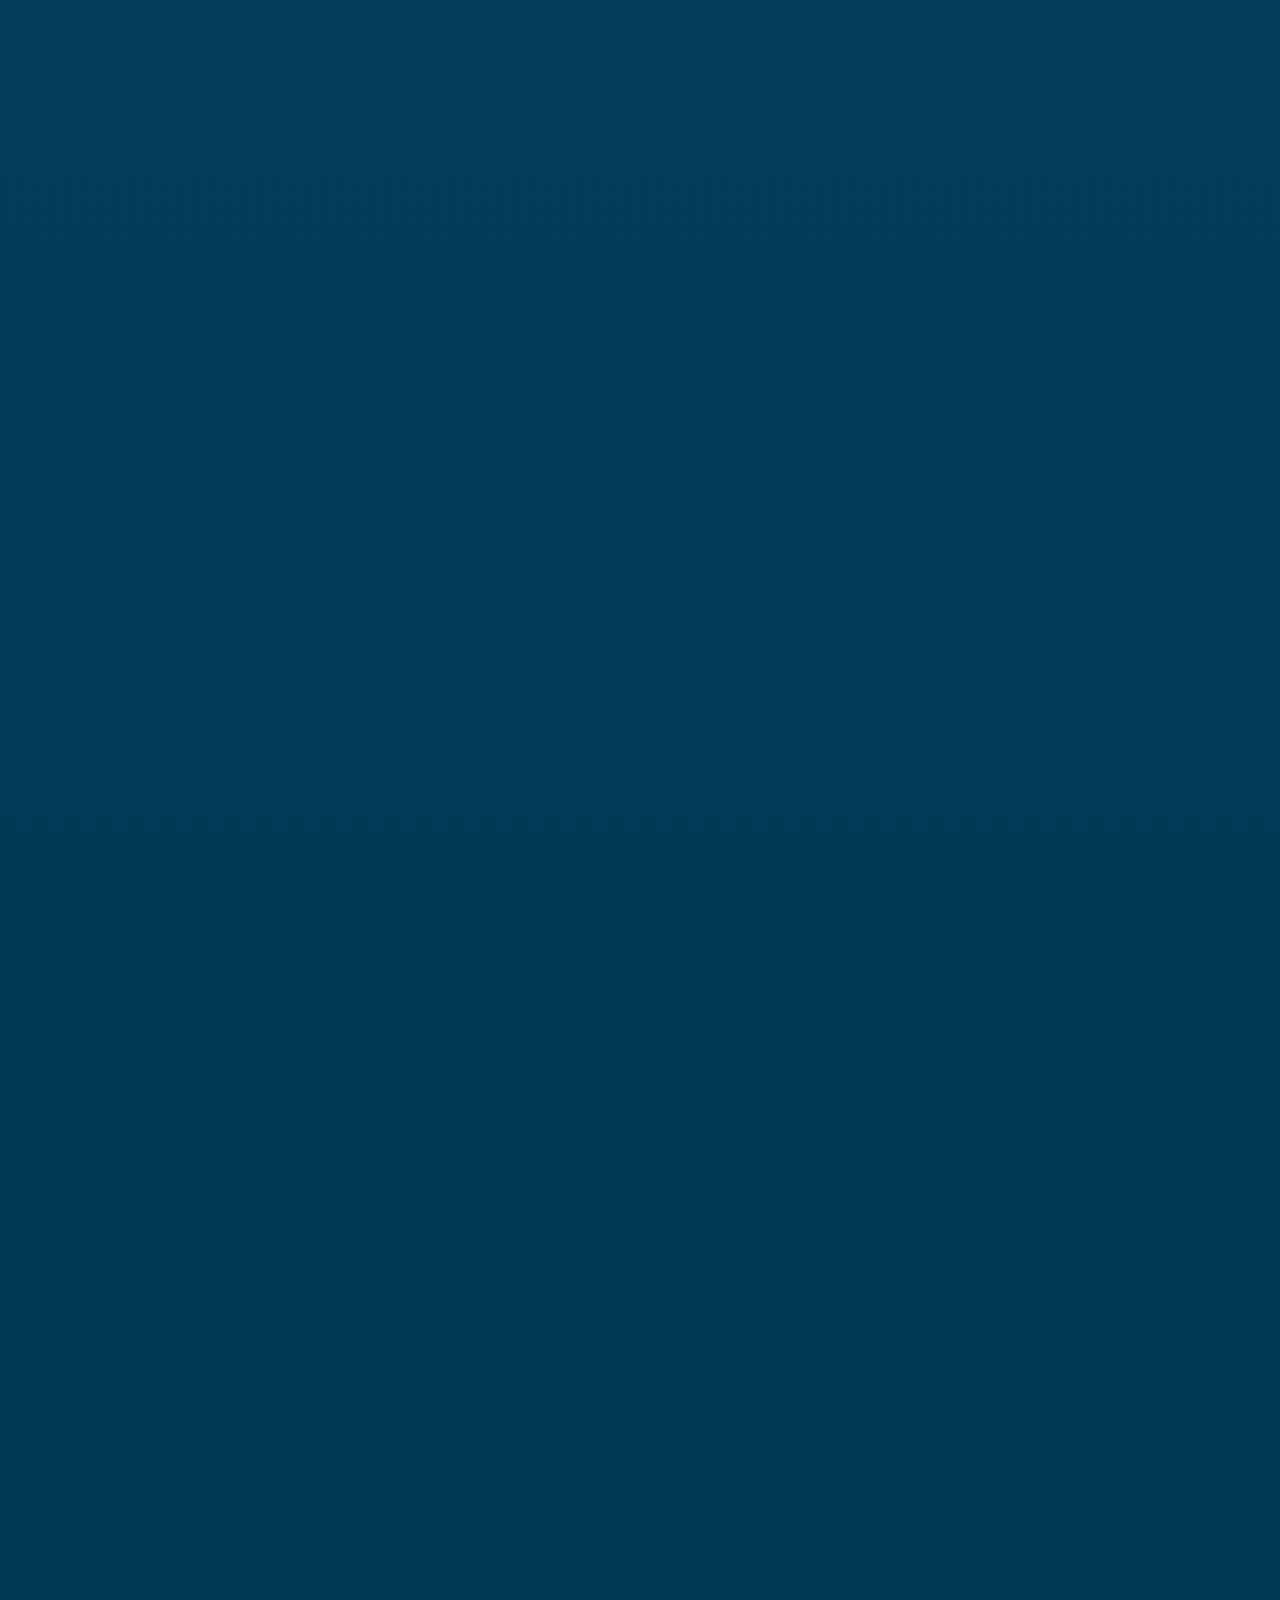
==== commit cadd29e7: "Add files via upload" ====
--- a/index.html
+++ b/index.html
@@ -198,7 +198,8 @@
             <ul>
               <li><h4>the Championship of Robot Engineer(CoRE)2023</h4></li>
               <!-- picture of CoRE-->
-              <img src="CoRE.jpg" alt="CoRE 2023" class="event-image">
+              <img src="CoRE.jpg" alt="CoRE 2023 -1" class="event-image" id="CoRE2023-img">
+              <button onclick="toggleImage('CoRE2023-img', 'CoRE.jpg', 'CoRE-2.jpg')">switch picture</button>
             </ul>
             <div class="caption" onclick="toggleCaption(this)">
               <p class="caption-jp">2023年のCoREという大会において製作したロボット"※ひんじ卍ひんじ会のロボット"です。<br>複数台のロボットがフライングディスクを投げ合うという対戦競技に向けて、射程と威力と装弾数を追及して製作しました。<br>当時の大会で唯一床から拾ったディスクを拾って再利用するという画期的な機能を搭載していました。<br>拾い上げ機能が評価され、革新的技術賞を受賞。<br>※「ひんじ卍ひんじ会」はチーム名</p>
